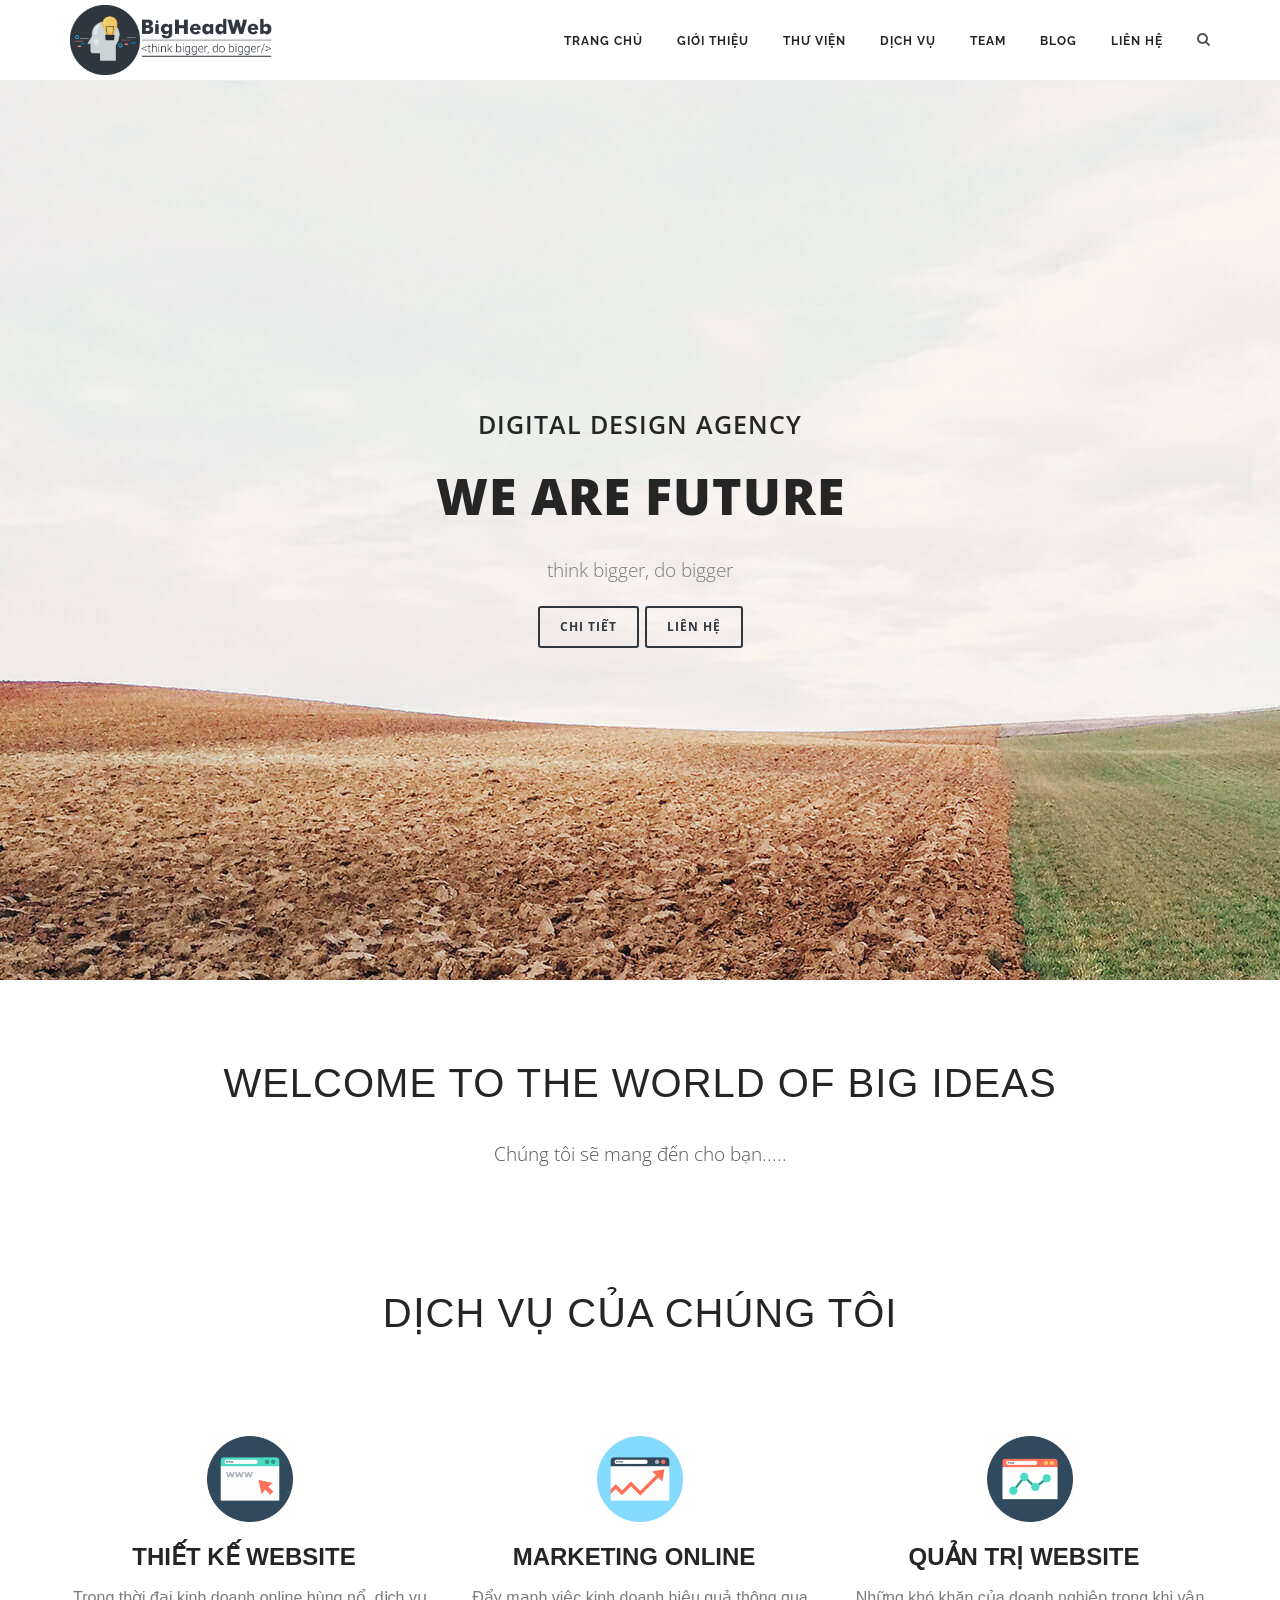
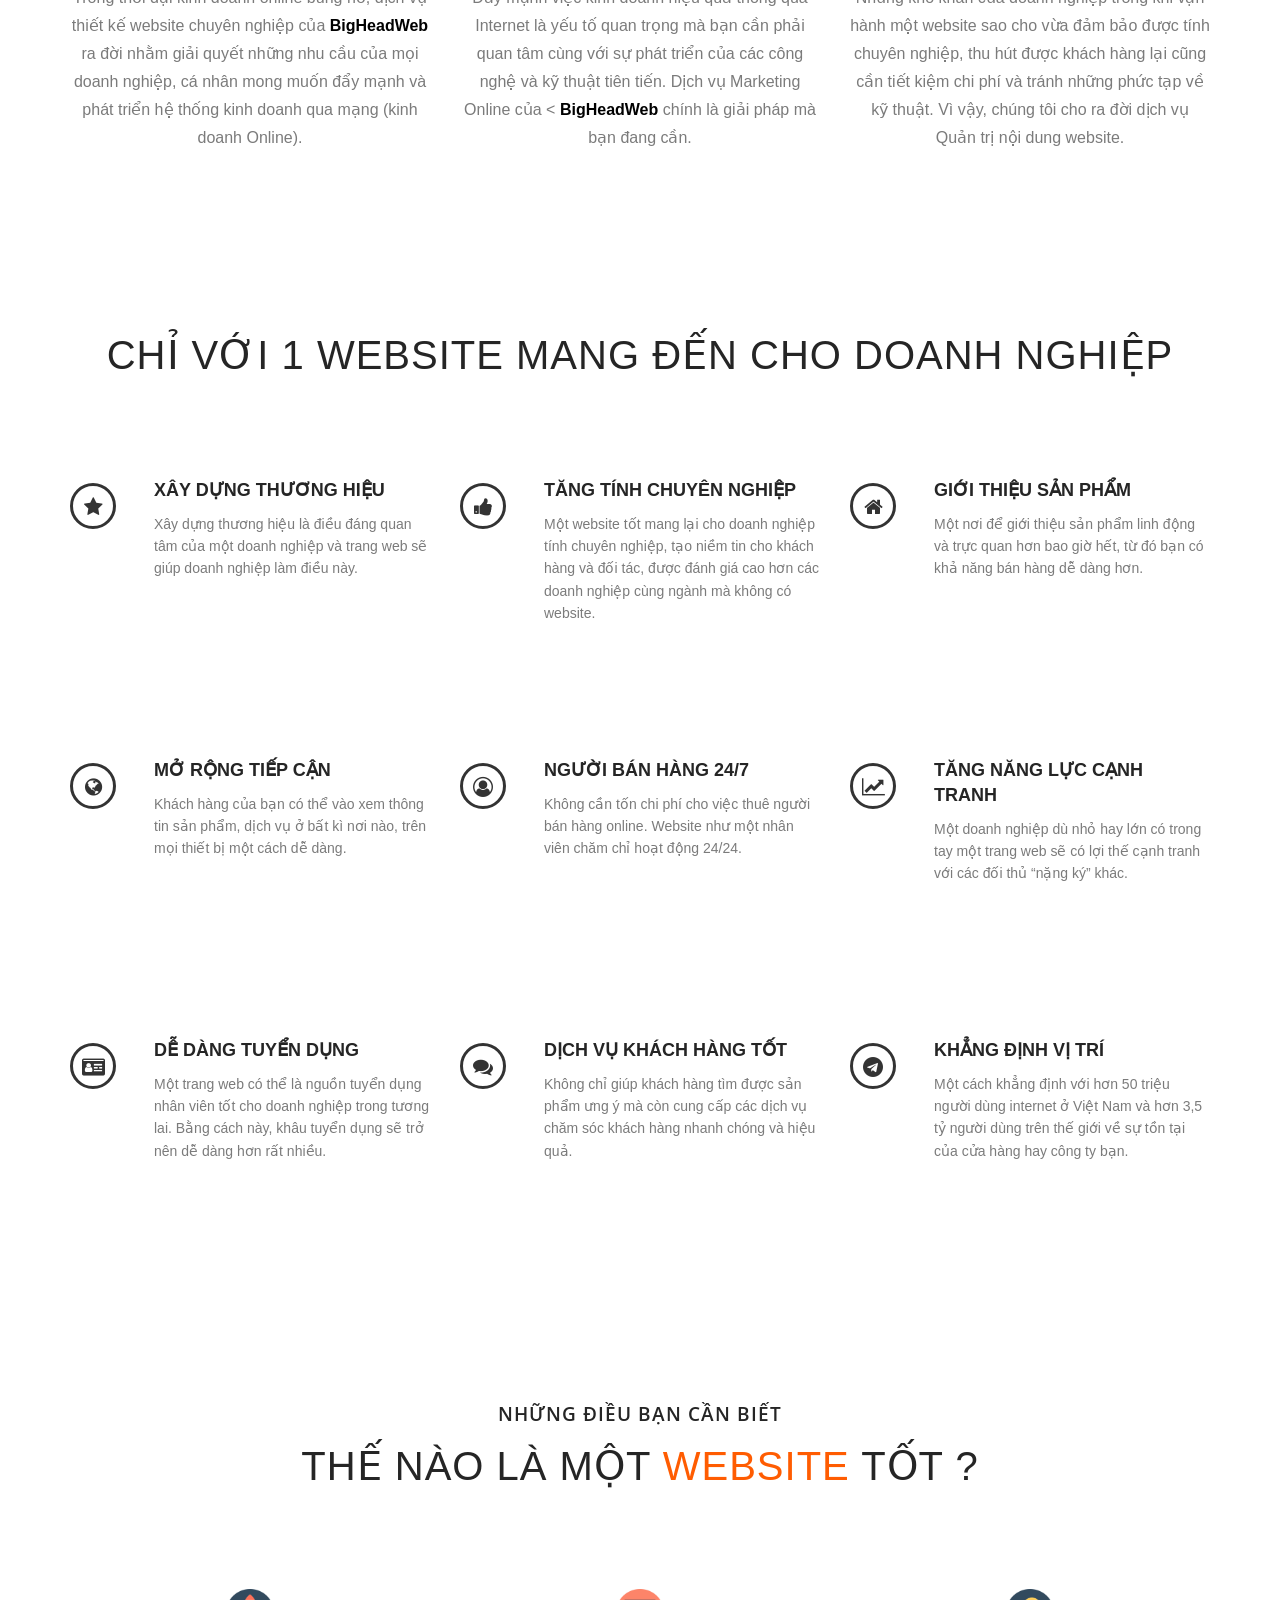
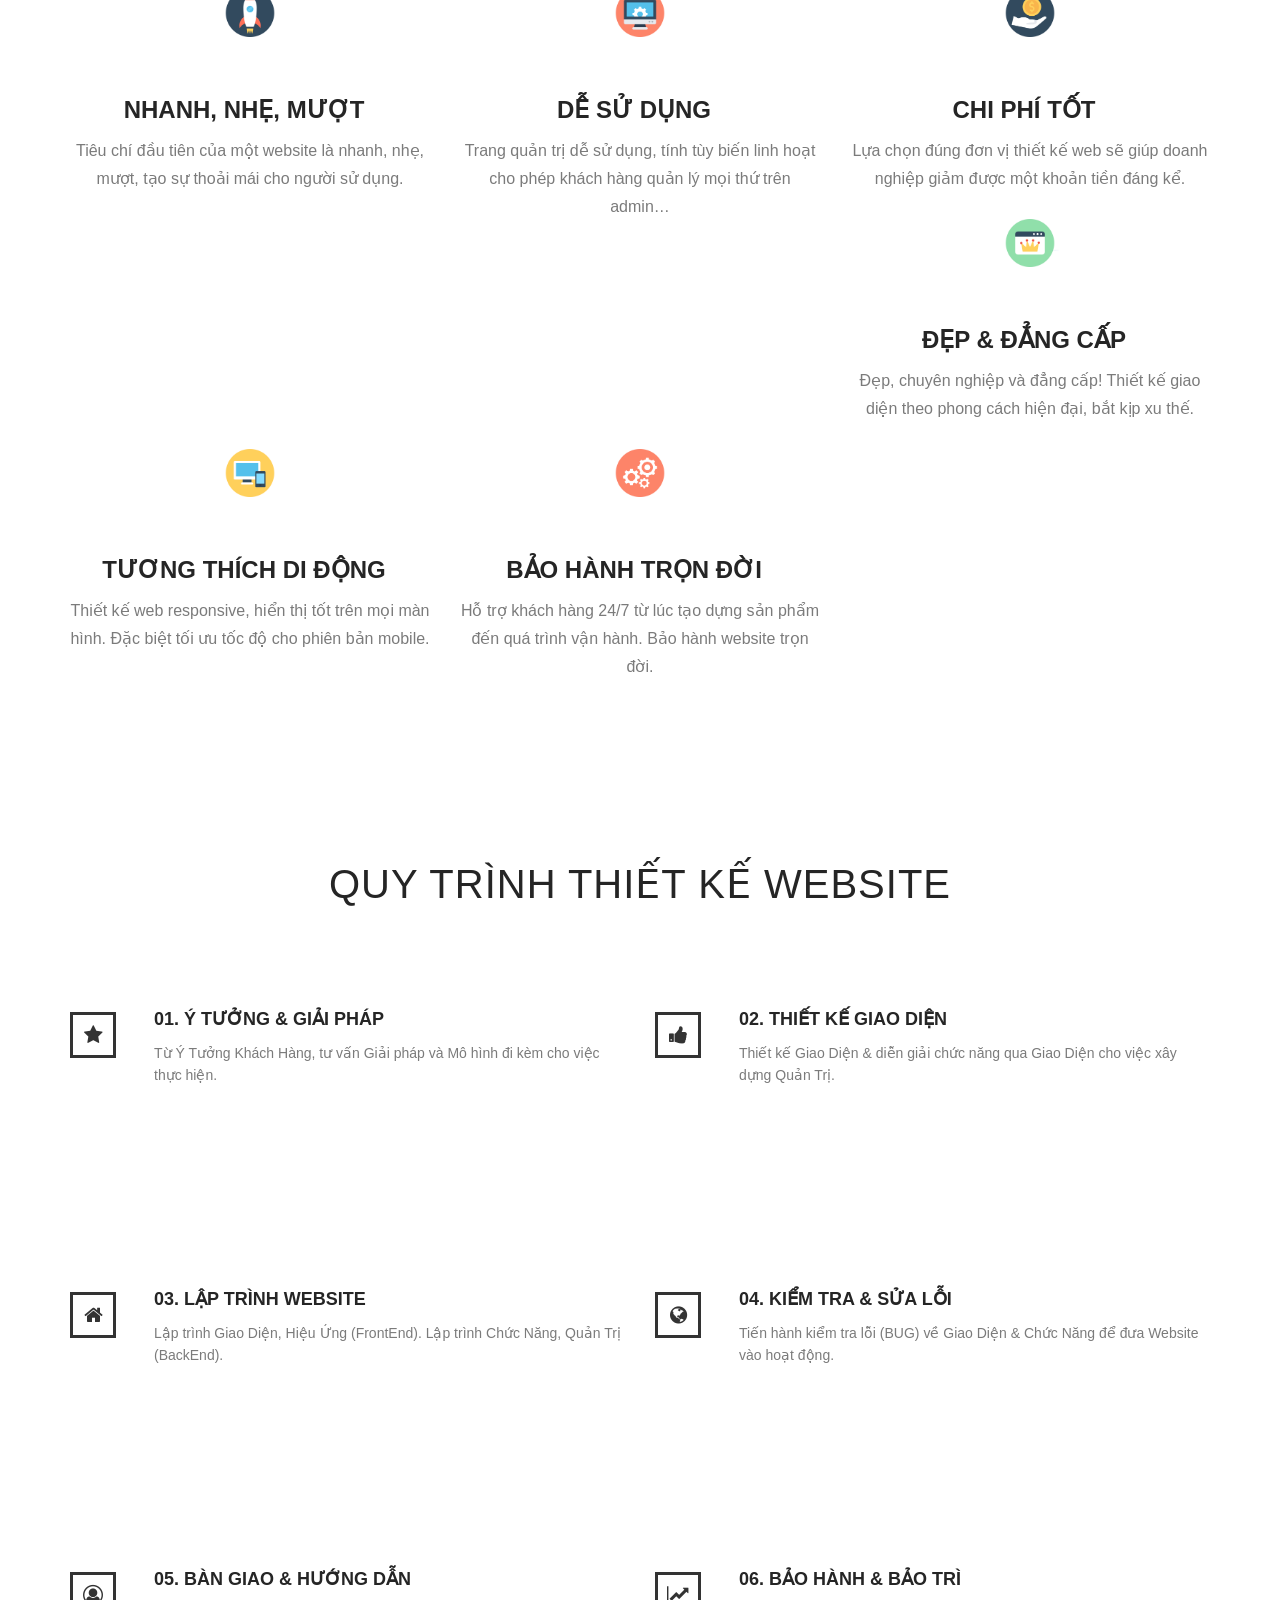
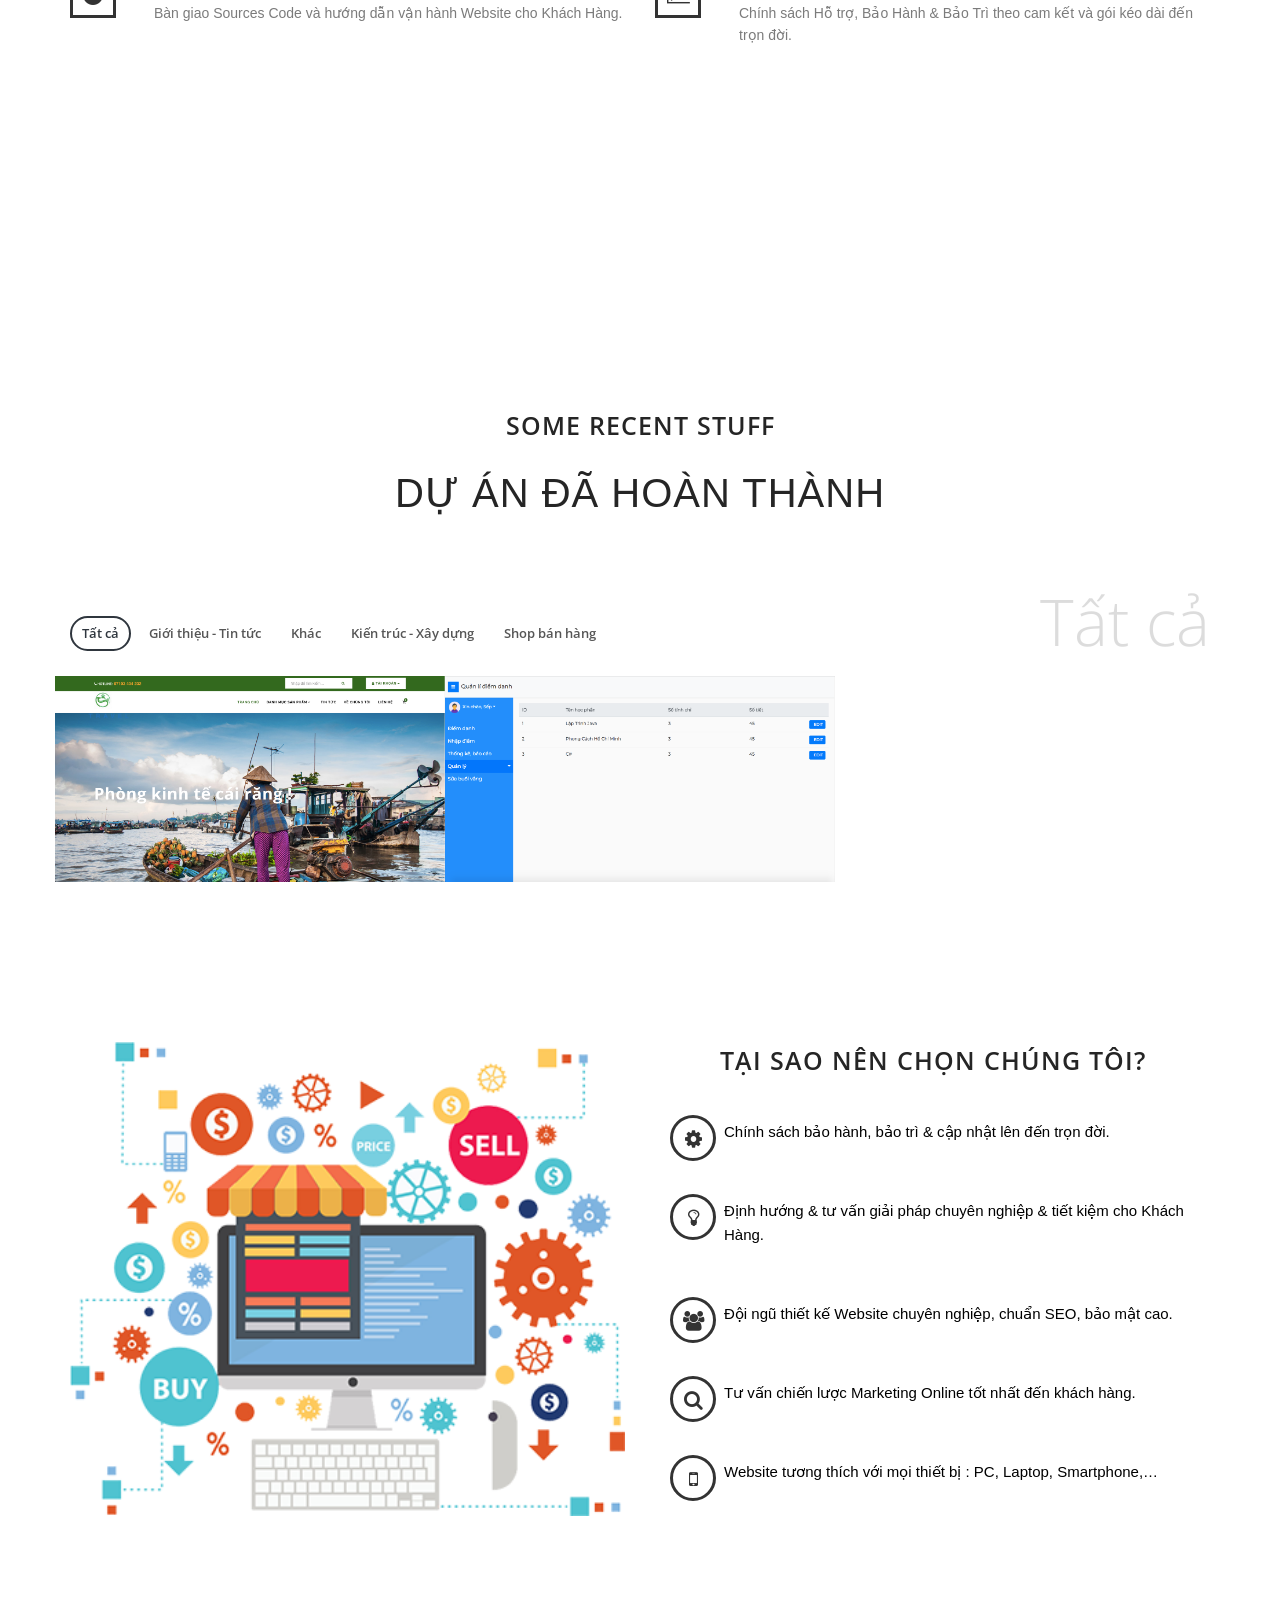
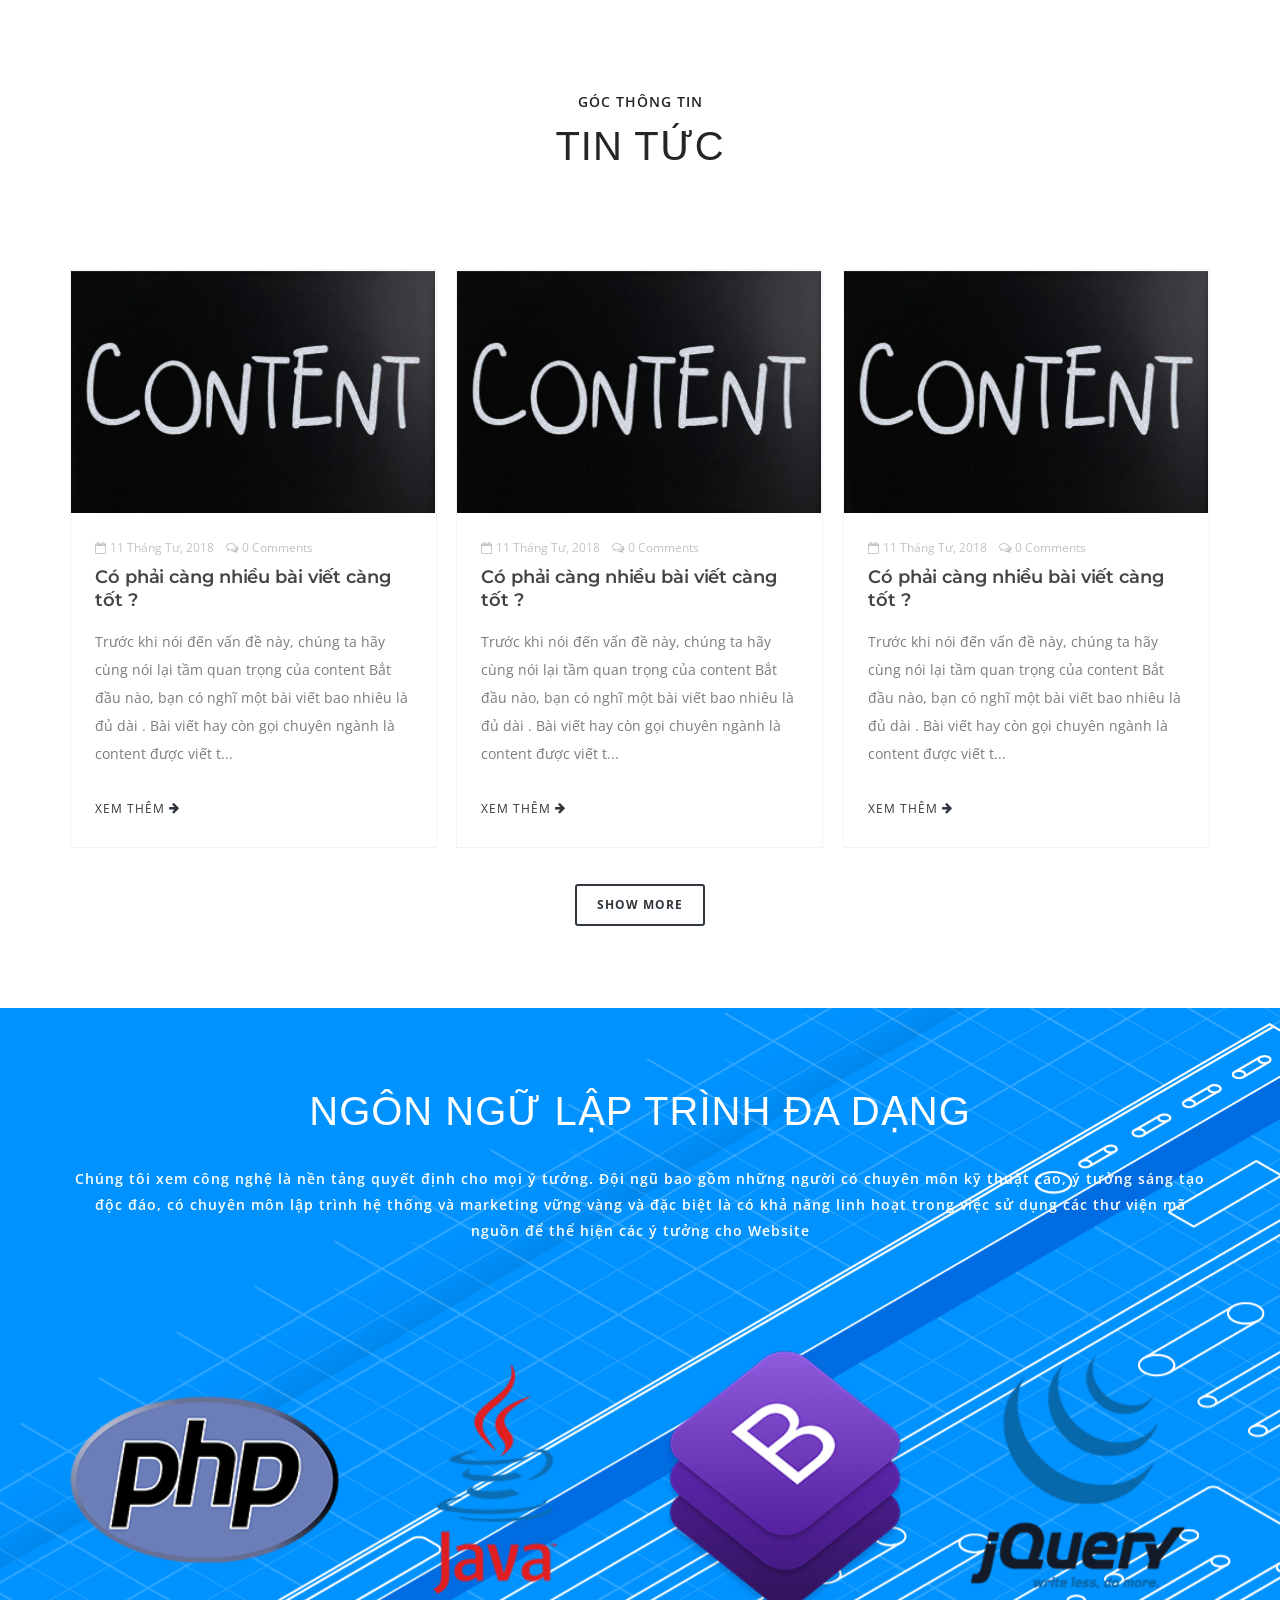
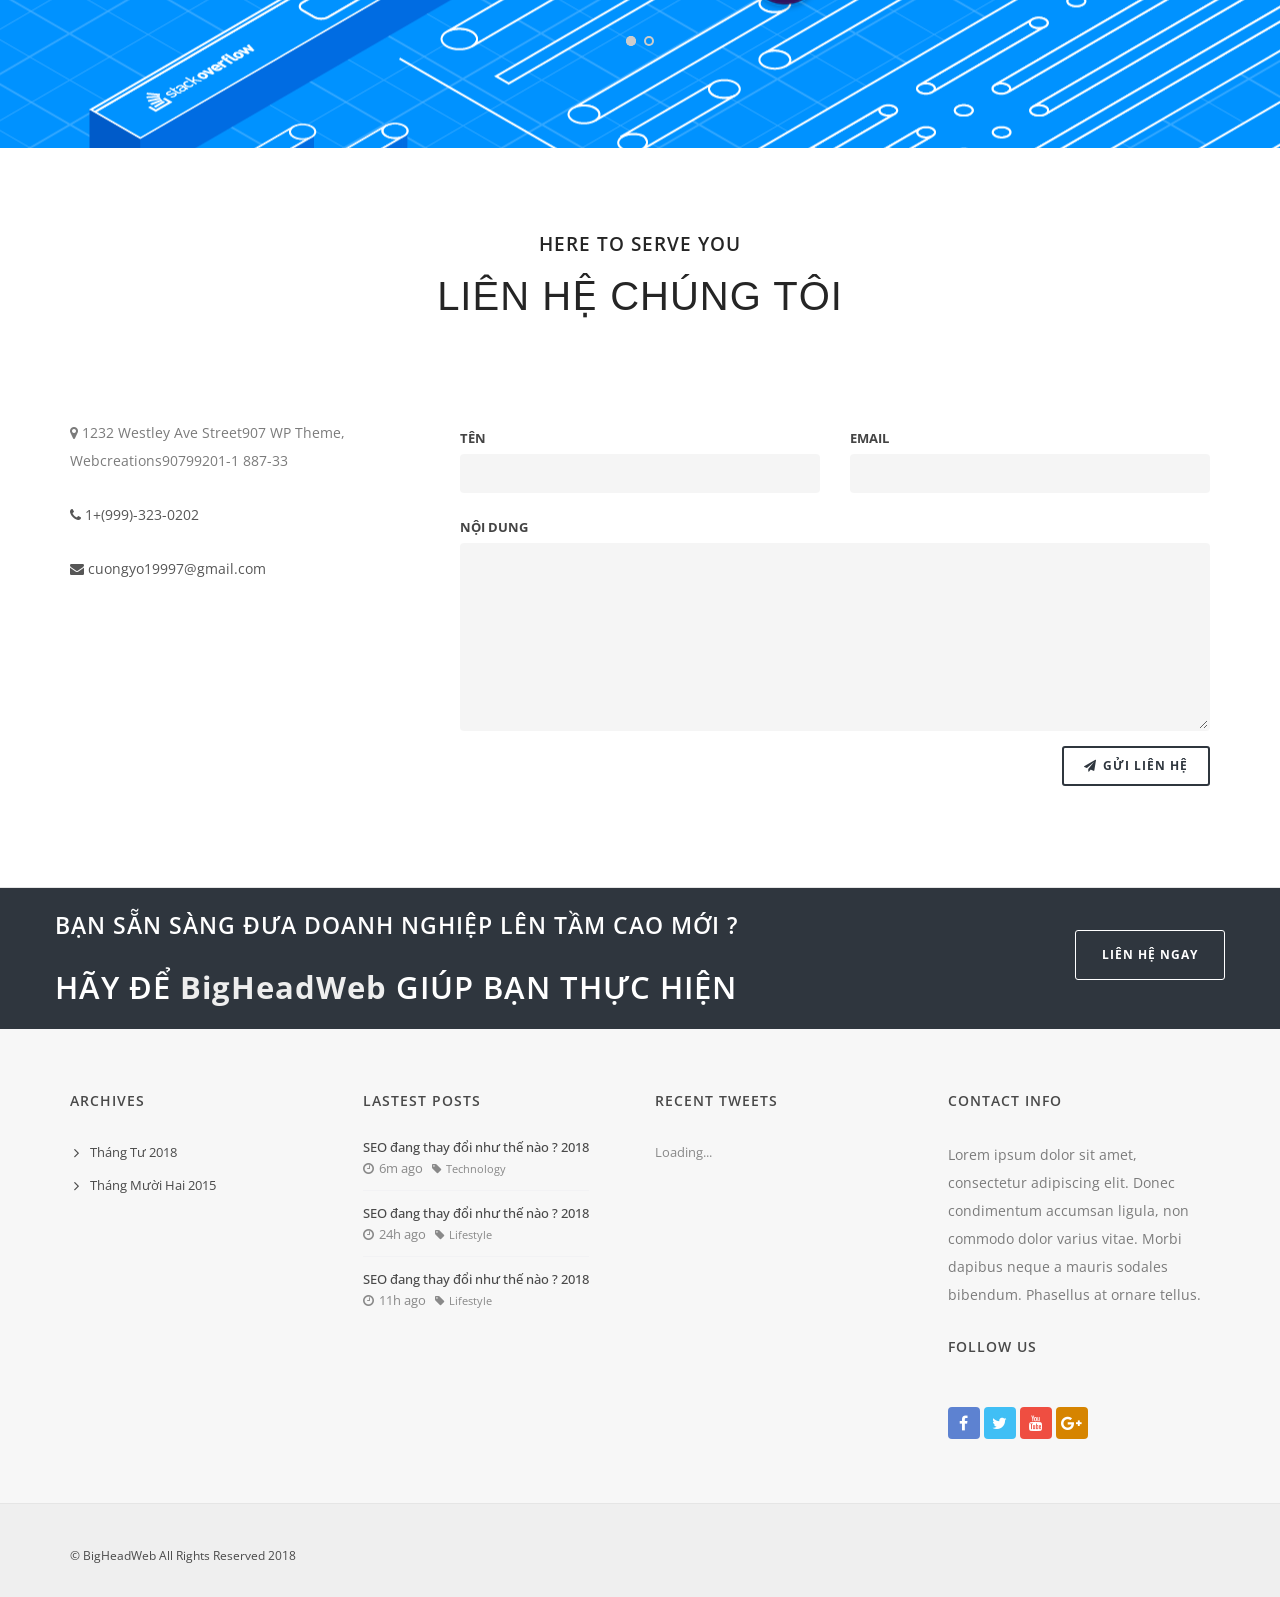
==== index.html @ f12e67d4 "Push" ====
<!DOCTYPE html>
<html lang="en">

 <head> <meta name="viewport" content="width=device-width, initial-scale=1" /> 
    <meta http-equiv="content-type" content="text/html; charset=utf-8" /> 
    <meta name="author" content="BigHead" /> 
    <meta name="description" content="BigHeadWeb"> 
    <!-- Document title --> 
    <title>BigHeadWeb Index</title> 
    <!-- Stylesheets & Fonts --> 
    <link href="http://fonts.googleapis.com/css?family=Open+Sans:300,400,800,700,600|Montserrat:400,500,600,700|Raleway:100,300,600,700,800" rel="stylesheet" type="text/css" /> 
    <link href="css/plugins.css" rel="stylesheet"> 
    <link href="css/style.css" rel="stylesheet"> 
    <link href="css/responsive.css" rel="stylesheet"> 
    <link href="css/effect.css" rel="stylesheet"> 
    <link href="css/custom.css" rel="stylesheet"> 
</head>

<body data-animation-icon="20" >
    <!-- Wrapper -->
    <div id="wrapper">
        <!-- Header -->
	<header id="header" class="header-light light">
	    <div id="header-wrap">
	        <div class="container">
	            <!--Logo-->
	            <div id="logo" style="position: absolute;">
	                <a href="index.html" class="logo" data-dark-logo="img/logo.png">
	                    <img src="img/logo.png" alt="BigHead Logo">
	                </a>
	            </div>
	            <!--End: Logo-->

	            <!--Top Search Form-->
	            <div id="top-search">
	                <form action="search-results-page.html" method="get">
	                    <input type="text" name="q" class="form-control" value="" placeholder="Start typing & press  &quot;Enter&quot;">
	                </form>
	            </div>
	            <!--end: Top Search Form-->

	            <!--Header Extras-->
	            <div class="header-extras">
	                <ul>
	                    <li>
	                        <!--top search-->
	                        <a id="top-search-trigger" href="#" class="toggle-item">
	                            <i class="fa fa-search"></i>
	                            <i class="fa fa-close"></i>
	                        </a>
	                        <!--end: top search-->
	                    </li>
	                </ul>
	            </div>
	            <!--end: Header Extras-->

	            <!--Navigation Resposnive Trigger-->
	            <div id="mainMenu-trigger">
	                <button class="lines-button x"> <span class="lines"></span> </button>
	            </div>
	            <!--end: Navigation Resposnive Trigger-->

	            <!--Navigation-->
	            <div id="mainMenu" class="light">
	                <div class="container">
	                    <nav>
	                          <ul>
	                                <li class="active"><a href="index.php">Trang chủ</a></li>
	                                <li><a href="#">Giới thiệu</a></li>
	                                <li><a href="#">Thư viện</a></li>
	                               <li><a href="#">Dịch vụ</a></li>
	                                <li><a href="#">Team</a></li>
	                                <li><a href="#">Blog</a></li>
	                                <li><a href="#">Liên hệ</a></li>
	                          </ul>
	                      </nav>
	                </div>
	            </div>
	            <!--end: Navigation-->
	        </div>
	    </div>
	</header>
	<!-- end: Header -->
        <!-- SECTION IMAGE FULLSCREEN -->
	<section class="fullscreen" data-parallax-image="img/slider.jpg">
	    <div class="container container-fullscreen">
	        <div class="text-middle text-center">
	            <h3>DIGITAL DESIGN AGENCY</h3>
	            <h1 class="text-medium text-uppercase">WE ARE <span class="text-rotator">SOLUTION,FUTURE,BigHead</span></h1>
	            <p class="lead">think bigger, do bigger</p>
	            <a href="https://themeforest.net/item/polo-responsive-multipurpose-html5-template/13708923" class="btn btn-outline">CHI TIẾT</a>
	            <a href="https://themeforest.net/item/polo-responsive-multipurpose-html5-template/13708923" class="btn btn-outline">LIÊN HỆ</a>
	        </div>
	    </div>
	</section>
	<!-- end: SECTION IMAGE FULLSCREEN -->
        <!-- Content -->
        <!--WELCOME -->
	<section class="p-b-0">
	    <div class="container">
	        <div class="heading heading-center m-b-40" data-animation="fadeInUp">
	            <h2>WELCOME TO THE WORLD OF BIG IDEAS</h2>
	            <span class="lead">Chúng tôi sẽ mang đến cho bạn.....</span>
	        </div>
	    </div>
	</section>
	<!-- end: WELCOME -->
	<!-- DICHVU -->
	<section>
	    <div class="container">
	        <div class="heading heading-center">
	            <h2>DỊCH VỤ CỦA CHÚNG TÔI</h2>
	        </div>

	        <div class="row">
	      <div class="col-md-4" data-animation="fadeInUp" data-animation-delay="0">
	        <div class="icon-box effect large center">
	          <div class="icon"> <a href="#"><img src="img/ser1.png" width="100%" alt=""></a> </div>
	          <h3>THIẾT KẾ WEBSITE</h3>
	          <p>Trong thời đại kinh doanh online bùng nổ, dịch vụ thiết kế website chuyên nghiệp của <b style="color: #000"> BigHeadWeb</b> ra đời nhằm giải quyết những nhu cầu của mọi doanh nghiệp, cá nhân mong muốn đẩy mạnh và phát triển hệ thống kinh doanh qua mạng (kinh doanh Online).</p>
	        </div>
	      </div>
	      <div class="col-md-4" data-animation="fadeInUp" data-animation-delay="200">
	        <div class="icon-box effect large center">
	          <div class="icon"> <a href="#"><img src="img/ser2.png" width="100%" alt=""></a> </div>
	          <h3>MARKETING ONLINE</h3>
	          <p>Đẩy mạnh việc kinh doanh hiệu quả thông qua Internet là yếu tố quan trọng mà bạn cần phải quan tâm cùng với sự phát triển của các công nghệ và kỹ thuật tiên tiến. Dịch vụ Marketing Online của <<b style="color: #000"> BigHeadWeb</b> chính là giải pháp mà bạn đang cần.</p>
	        </div>
	      </div>
	      <div class="col-md-4" data-animation="fadeInUp" data-animation-delay="400">
	        <div class="icon-box effect large center">
	          <div class="icon"> <a href="#"><img src="img/ser3.png" width="100%" alt=""></a> </div>
	          <h3>QUẢN TRỊ WEBSITE</h3>
	          <p>Những khó khăn của doanh nghiệp trong khi vận hành một website sao cho vừa đảm bảo được tính chuyên nghiệp, thu hút được khách hàng lại cũng cần tiết kiệm chi phí và tránh những phức tạp về kỹ thuật. Vì vậy, chúng tôi cho ra đời dịch vụ Quản trị nội dung website.</p>
	        </div>
	      </div>
	    </div>
	    </div>

	</section>
	<!-- end: DICHVU -->
	<!-- DICHVU -->
	<section style="padding: 80px 0 0 0">
	    <div class="container">
	        <div class="heading heading-center">
	            <h2>CHỈ VỚI 1 WEBSITE MANG ĐẾN CHO DOANH NGHIỆP</h2>
	        </div>

	        <div class="row">
	            <div class="col-md-4" data-animation="fadeInUp" data-animation-delay="0">
	                <div class="icon-box effect medium border small">
	                    <div class="icon">
	                        <a href="#"><i class="fa fa-star"></i></a>
	                    </div>
	                    <h3>XÂY DỰNG THƯƠNG HIỆU</h3>
	                    <p>Xây dựng thương hiệu là điều đáng quan tâm của một doanh nghiệp và trang web sẽ giúp doanh nghiệp làm điều này.</p>
	                </div>
	            </div>
	            <div class="col-md-4" data-animation="fadeInUp" data-animation-delay="100">
	                <div class="icon-box effect medium border small">
	                    <div class="icon">
	                        <a href="#"><i class="fa fa-thumbs-up"></i></a>
	                    </div>
	                    <h3>TĂNG TÍNH CHUYÊN NGHIỆP</h3>
	                    <p>Một website tốt mang lại cho doanh nghiệp tính chuyên nghiệp, tạo niềm tin cho khách hàng và đối tác, được đánh giá cao hơn các doanh nghiệp cùng ngành mà không có website.</p>
	                </div>
	            </div>
	            <div class="col-md-4" data-animation="fadeInUp" data-animation-delay="200">
	                <div class="icon-box effect medium border small">
	                    <div class="icon">
	                        <a href="#"><i class="fa fa-home"></i></a>
	                    </div>
	                    <h3>GIỚI THIỆU SẢN PHẨM</h3>
	                    <p>Một nơi để giới thiệu sản phẩm linh động và trực quan hơn bao giờ hết, từ đó bạn có khả năng bán hàng dễ dàng hơn.</p>
	                </div>
	            </div>

	            <div class="col-md-4" data-animation="fadeInUp" data-animation-delay="300">
	                <div class="icon-box effect medium border small">
	                    <div class="icon">
	                        <a href="#"><i class="fa fa-globe"></i></a>
	                    </div>
	                    <h3>MỞ RỘNG TIẾP CẬN</h3>
	                    <p>Khách hàng của bạn có thể vào xem thông tin sản phẩm, dịch vụ ở bất kì nơi nào, trên mọi thiết bị một cách dễ dàng.</p>
	                </div>
	            </div>
	            <div class="col-md-4" data-animation="fadeInUp" data-animation-delay="400">
	                <div class="icon-box effect medium border small">
	                    <div class="icon">
	                        <a href="#"><i class="fa fa-user-circle-o"></i></a>
	                    </div>
	                    <h3>NGƯỜI BÁN HÀNG 24/7</h3>
	                    <p>Không cần tốn chi phí cho việc thuê người bán hàng online. Website như một nhân viên chăm chỉ hoạt động 24/24.</p>
	                </div>
	            </div>
	            <div class="col-md-4" data-animation="fadeInUp" data-animation-delay="500">
	                <div class="icon-box effect medium border small">
	                    <div class="icon">
	                        <a href="#"><i class="fa fa-line-chart"></i></a>
	                    </div>
	                    <h3>TĂNG NĂNG LỰC CẠNH TRANH</h3>
	                    <p>Một doanh nghiệp dù nhỏ hay lớn có trong tay một trang web sẽ có lợi thế cạnh tranh với các đối thủ “nặng ký” khác.</p>
	                </div>
	            </div>

	            <div class="col-md-4" data-animation="fadeInUp" data-animation-delay="600">
	                <div class="icon-box effect medium border small">
	                    <div class="icon">
	                        <a href="#"><i class="fa fa-id-card"></i></a>
	                    </div>
	                    <h3>DỄ DÀNG TUYỂN DỤNG</h3>
	                    <p>Một trang web có thể là nguồn tuyển dụng nhân viên tốt cho doanh nghiệp trong tương lai. Bằng cách này, khâu tuyển dụng sẽ trở nên dễ dàng hơn rất nhiều.</p>
	                </div>
	            </div>
	            <div class="col-md-4" data-animation="fadeInUp" data-animation-delay="700">
	                <div class="icon-box effect medium border small">
	                    <div class="icon">
	                        <a href="#"><i class="fa fa-comments"></i></a>
	                    </div>
	                    <h3>DỊCH VỤ KHÁCH HÀNG TỐT</h3>
	                    <p>Không chỉ giúp khách hàng tìm được sản phẩm ưng ý mà còn cung cấp các dịch vụ chăm sóc khách hàng nhanh chóng và hiệu quả.</p>
	                </div>
	            </div>
	            <div class="col-md-4" data-animation="fadeInUp" data-animation-delay="800">
	                <div class="icon-box effect medium border small">
	                    <div class="icon">
	                        <a href="#"><i class="fa fa-telegram"></i></a>
	                    </div>
	                    <h3>KHẲNG ĐỊNH VỊ TRÍ</h3>
	                    <p>Một cách khẳng định với hơn 50 triệu người dùng internet ở Việt Nam và hơn 3,5 tỷ người dùng trên thế giới về sự tồn tại của cửa hàng hay công ty bạn.</p>
	                </div>
	            </div>
	        </div>
	    </div>

	</section>
	<!-- end: DICHVU -->
	<!-- DICHVU -->
	<section>
	    <div class="container">
	        <div class="heading heading-center">
	            <h4>NHỮNG ĐIỀU BẠN CẦN BIẾT</h4>
	            <h2>THẾ NÀO LÀ MỘT <span style="color: #FF5C01">WEBSITE</span> TỐT ?</h2>
	        </div>

	        <div class="row">
	          <div class="col-md-4" data-animation="fadeInUp" data-animation-delay="0">
	            <div class="icon-box effect large center">
	              <div class="icon"> <a href="#"><img src="img/tot1.png" width="100%" alt=""></a> </div>
	              <h3>NHANH, NHẸ, MƯỢT</h3>
	              <p>Tiêu chí đầu tiên của một website là nhanh, nhẹ, mượt, tạo sự thoải mái cho người sử dụng.</p>
	            </div>
	          </div>
	          <div class="col-md-4" data-animation="fadeInUp" data-animation-delay="200">
	            <div class="icon-box effect large center">
	              <div class="icon"> <a href="#"><img src="img/tot2.png" width="100%" alt=""></a> </div>
	              <h3>DỄ SỬ DỤNG</h3>
	              <p>Trang quản trị dễ sử dụng, tính tùy biến linh hoạt cho phép khách hàng quản lý mọi thứ trên admin…</p>
	            </div>
	          </div>
	          <div class="col-md-4" data-animation="fadeInUp" data-animation-delay="400">
	            <div class="icon-box effect large center">
	              <div class="icon"> <a href="#"><img src="img/tot3.png" width="100%" alt=""></a> </div>
	              <h3>CHI PHÍ TỐT</h3>
	              <p>Lựa chọn đúng đơn vị thiết kế web sẽ giúp doanh nghiệp giảm được một khoản tiền đáng kể.</p>
	            </div>
	          </div>
	          <div class="col-md-4" data-animation="fadeInUp" data-animation-delay="0">
	            <div class="icon-box effect large center">
	              <div class="icon"> <a href="#"><img src="img/tot4.png" width="100%" alt=""></a> </div>
	              <h3>ĐẸP & ĐẲNG CẤP</h3>
	              <p>Đẹp, chuyên nghiệp và đẳng cấp! Thiết kế giao diện theo phong cách hiện đại, bắt kịp xu thế.</p>
	            </div>
	          </div>
	          <div class="col-md-4" data-animation="fadeInUp" data-animation-delay="200">
	            <div class="icon-box effect large center">
	              <div class="icon"> <a href="#"><img src="img/tot5.png" width="100%" alt=""></a> </div>
	              <h3>TƯƠNG THÍCH DI ĐỘNG</h3>
	              <p>Thiết kế web responsive, hiển thị tốt trên mọi màn hình. Đặc biệt tối ưu tốc độ cho phiên bản mobile.</p>
	            </div>
	          </div>
	          <div class="col-md-4" data-animation="fadeInUp" data-animation-delay="400">
	            <div class="icon-box effect large center">
	              <div class="icon"> <a href="#"><img src="img/tot6.png" width="100%" alt=""></a> </div>
	              <h3>BẢO HÀNH TRỌN ĐỜI</h3>
	              <p>Hỗ trợ khách hàng 24/7 từ lúc tạo dựng sản phẩm đến quá trình vận hành. Bảo hành website trọn đời.</p>
	            </div>
	          </div>
	        </div>
	    </div>

	</section>
	<!-- end: DICHVU -->
	<!-- DICHVU -->
	<section>
	    <div class="container">
	        <div class="heading heading-center">
	            <h2>QUY TRÌNH THIẾT KẾ WEBSITE</h2>
	        </div>

	        <div class="row">
	            <div class="col-md-6" data-animation="fadeInUp" data-animation-delay="0">
	                <div class="icon-box effect medium border square small">
	                    <div class="icon">
	                        <a href="#"><i class="fa fa-star"></i></a>
	                    </div>
	                    <h3>01. Ý TƯỞNG & GIẢI PHÁP</h3>
	                    <p>Từ Ý Tưởng Khách Hàng, tư vấn Giải pháp và Mô hình đi kèm cho việc thực hiện.</p>
	                </div>
	            </div>
	            <div class="col-md-6" data-animation="fadeInUp" data-animation-delay="100">
	                <div class="icon-box effect medium border square small">
	                    <div class="icon">
	                        <a href="#"><i class="fa fa-thumbs-up"></i></a>
	                    </div>
	                    <h3>02. THIẾT KẾ GIAO DIỆN</h3>
	                    <p>Thiết kế Giao Diện & diễn giải chức năng qua Giao Diện cho việc xây dựng Quản Trị.</p>
	                </div>
	            </div>
	            <div class="col-md-6" data-animation="fadeInUp" data-animation-delay="200">
	                <div class="icon-box effect medium border square small">
	                    <div class="icon">
	                        <a href="#"><i class="fa fa-home"></i></a>
	                    </div>
	                    <h3>03. LẬP TRÌNH WEBSITE</h3>
	                    <p>Lập trình Giao Diện, Hiệu Ứng (FrontEnd). Lập trình Chức Năng, Quản Trị (BackEnd).</p>
	                </div>
	            </div>

	            <div class="col-md-6" data-animation="fadeInUp" data-animation-delay="300">
	                <div class="icon-box effect medium border square small">
	                    <div class="icon">
	                        <a href="#"><i class="fa fa-globe"></i></a>
	                    </div>
	                    <h3>04. KIỂM TRA & SỬA LỖI</h3>
	                    <p>Tiến hành kiểm tra lỗi (BUG) về Giao Diện & Chức Năng để đưa Website vào hoạt động.</p>
	                </div>
	            </div>
	            <div class="col-md-6" data-animation="fadeInUp" data-animation-delay="400">
	                <div class="icon-box effect medium border square small">
	                    <div class="icon">
	                        <a href="#"><i class="fa fa-user-circle-o"></i></a>
	                    </div>
	                    <h3>05. BÀN GIAO & HƯỚNG DẪN</h3>
	                    <p>Bàn giao Sources Code và hướng dẫn vận hành Website cho Khách Hàng.</p>
	                </div>
	            </div>
	            <div class="col-md-6" data-animation="fadeInUp" data-animation-delay="500">
	                <div class="icon-box effect medium border square small">
	                    <div class="icon">
	                        <a href="#"><i class="fa fa-line-chart"></i></a>
	                    </div>
	                    <h3>06. BẢO HÀNH & BẢO TRÌ</h3>
	                    <p>Chính sách Hỗ trợ, Bảo Hành & Bảo Trì theo cam kết và gói kéo dài đến trọn đời.</p>
	                </div>
	            </div>


	        </div>
	    </div>

	</section>
	<!-- end: DICHVU -->
	<!-- COUNTERS -->
	<!-- <section class="text-light p-t-150 p-b-150 background-overlay" data-parallax-image="img/12.jpg">
	    <div class="container">
	        <div class="row">
	            <div class="col-md-4">

	                <div class="text-center">
	                    <div class="icon"><i class="fa fa-3x fa-user-circle-o"></i></div>
	                    <div class="counter"> <span data-speed="3000" data-refresh-interval="50" data-to="138" data-from="50" data-seperator="true"></span> </div>
	                    <div class="seperator seperator-small"></div>
	                    <p>AWARDS</p>
	                </div>
	            </div>

	            <div class="col-md-4">

	                <div class="text-center">
	                    <div class="icon"><i class="fa fa-3x fa-flag-o"></i></div>
	                    <div class="counter"> <span data-speed="4500" data-refresh-interval="23" data-to="321" data-from="100" data-seperator="true"></span> </div>
	                    <div class="seperator seperator-small"></div>
	                    <p>PROJECTS</p>
	                </div>
	            </div>

	            <div class="col-md-4">

	                <div class="text-center">
	                    <div class="icon"><i class="fa fa-3x fa-comments-o"></i></div>
	                    <div class="counter"> <span data-speed="3000" data-refresh-interval="12" data-to="42000" data-from="4000" data-seperator="true"></span> </div>
	                    <div class="seperator seperator-small"></div>
	                    <p>FB LIKES</p>
	                </div>
	            </div>

	        </div>
	    </div>
	</section> -->
	<!-- end: COUNTERS -->
	<!-- DICHVU -->
	<section>
	    <div class="container">
	        <div class="heading heading-center">
	            <h3>SOME RECENT STUFF</h3>
	            <h2>DỰ ÁN ĐÃ HOÀN THÀNH</h2>
	        </div>
	        <!-- Portfolio Filter -->
	                <nav class="grid-filter gf-outline" data-layout="#portfolio">
	                    <ul>
	                        <li class="active"><a href="#" data-category="*">Tất cả</a></li>
	                        <li><a href="#" data-category=".gioithieu">Giới thiệu - Tin tức</a></li>
	                        <li><a href="#" data-category=".khac">Khác</a></li>
	                        <li><a href="#" data-category=".kientruc">Kiến trúc - Xây dựng</a></li>
	                        <li><a href="#" data-category=".shop">Shop bán hàng</a></li>
	                    </ul>
	                    <div class="grid-active-title">Tất cả</div>
	                </nav>
	                <!-- end: Portfolio Filter -->
	        <div class="row">
	            <!-- Portfolio -->
	            <div id="portfolio" class="grid-layout portfolio-3-columns" data-margin="0">


	                <!-- portfolio item -->
	                <div class="portfolio-item img-zoom shop">
	                    <div class="portfolio-item-wrap">
	                        <div class="portfolio-image">
	                            <a href="#"><img src="img/nongsan.png" alt=""></a>
	                        </div>

	                        <div class="portfolio-description" data-lightbox="gallery">
	                            <a  data-lightbox="gallery-item" href="img/nongsan.png"><i class="fa fa-clone"></i></a>
	                            <a href="portfolio-page-grid-gallery.html"><i class="fa fa-link"></i></a>
	                        </div>
	                    </div>
	                </div>
	                <!-- end: portfolio item -->

	                <!-- portfolio item -->
	                <div class="portfolio-item img-zoom kientruc">
	                    <div class="portfolio-item-wrap">
	                        <div class="portfolio-image">
	                            <a href="#"><img src="img/quanlidiemdanh.png" alt=""></a>
	                        </div>

	                        <div class="portfolio-description" data-lightbox="gallery">
	                            <a title="Photoshop Mock-up!" data-lightbox="gallery-item" href="images/portfolio/80l.jpg"><i class="fa fa-clone"></i></a>
	                            <a href="portfolio-page-grid-gallery.html"><i class="fa fa-link"></i></a>
	                        </div>
	                    </div>
	                </div>
	                <!-- end: portfolio item -->

	                <!-- portfolio item -->
	                <div class="portfolio-item img-zoom shop">
	                    <div class="portfolio-item-wrap">
	                        <div class="portfolio-image">
	                            <a href="#"><img src="img/proj2.png" alt=""></a>
	                        </div>

	                        <div class="portfolio-description" data-lightbox="gallery">
	                            <a title="Photoshop Mock-up!" data-lightbox="gallery-item" href="images/portfolio/80l.jpg"><i class="fa fa-clone"></i></a>
	                            <a href="portfolio-page-grid-gallery.html"><i class="fa fa-link"></i></a>
	                        </div>
	                    </div>
	                </div>
	                <!-- end: portfolio item -->


	            </div>
	            <!-- end: Portfolio -->


	        </div>
	    </div>

	</section>
	<!-- end: DICHVU -->
	<!-- WHY -->
	<section>
	    <div class="container why">
	        <div class="row">
	            <div class="col-md-6">
	                  <img src="img/why.png" width="100%" alt="">
	            </div>
	            <div class="col-md-6">
	                    <div class="heading heading-center" style="margin-bottom: 30px;">
	                        <h3>TẠI SAO NÊN CHỌN CHÚNG TÔI?</h3>
	                    </div>
	                    <div class="col-md-12">
	                          <div class="icon-box effect medium border small" style="min-height: 0;margin-bottom: 25px">
	                              <div class="icon">
	                                  <a href="#"><i class="fa fa-cog"></i></a>
	                              </div>
	                              <p>Chính sách bảo hành, bảo trì & cập nhật lên đến trọn đời.</p>
	                          </div>
	                    </div>
	                    <div class="col-md-12">
	                          <div class="icon-box effect medium border small" style="min-height: 0;margin-bottom: 25px">
	                              <div class="icon">
	                                  <a href="#"><i class="fa fa-lightbulb-o"></i></a>
	                              </div>
	                              <p>Định hướng & tư vấn giải pháp chuyên nghiệp & tiết kiệm cho Khách Hàng.</p>
	                          </div>
	                    </div>
	                    <div class="col-md-12">
	                          <div class="icon-box effect medium border small" style="min-height: 0;margin-bottom: 25px">
	                              <div class="icon">
	                                  <a href="#"><i class="fa fa-users"></i></a>
	                              </div>
	                              <p>Đội ngũ thiết kế Website chuyên nghiệp, chuẩn SEO, bảo mật cao.</p>
	                          </div>
	                    </div>
	                    <div class="col-md-12">
	                          <div class="icon-box effect medium border small" style="min-height: 0;margin-bottom: 25px">
	                              <div class="icon">
	                                  <a href="#"><i class="fa fa-search"></i></a>
	                              </div>
	                              <p>Tư vấn chiến lược Marketing Online tốt nhất đến khách hàng.</p>
	                          </div>
	                    </div>
	                    <div class="col-md-12">
	                          <div class="icon-box effect medium border small" style="min-height: 0;margin-bottom: 25px">
	                              <div class="icon">
	                                  <a href="#"><i class="fa fa-mobile-phone"></i></a>
	                              </div>
	                              <p>Website tương thích với mọi thiết bị : PC, Laptop, Smartphone,…</p>
	                          </div>
	                    </div>
	            </div>
	        </div>
	    </div>

	</section>
	<!-- end: WHY -->
	<!-- TINTUC -->
	<section>
	    <div class="container">
	        <div class="heading heading-center">
	            <h5>GÓC THÔNG TIN</h5>
	            <h2>TIN TỨC</h2>
	        </div>
	        <div id="blog" class="grid-layout post-3-columns m-b-30" data-item="post-item">

	                    <!-- Post item-->
	                    <div class="post-item border">
	                        <div class="post-item-wrap">
	                            <div class="post-image">
	                                <a href="#">
	                                    <img alt="" src="img/tin.png">
	                                </a>
	                            </div>
	                            <div class="post-item-description">
	                                <span class="post-meta-date"><i class="fa fa-calendar-o"></i>11 Tháng Tư, 2018</span>
	                                <span class="post-meta-comments"><a href=""><i class="fa fa-comments-o"></i>0 Comments</a></span>
	                                <h2><a href="#">Có phải càng nhiều bài viết càng tốt ?</a></h2>
	                                <p>Trước khi nói đến vấn đề này, chúng ta hãy cùng nói lại tầm quan trọng của content Bắt đầu nào, bạn có nghĩ một bài viết bao nhiêu là đủ dài . Bài viết hay còn gọi chuyên ngành là content được viết t...</p>

	                                <a href="#" class="item-link">Xem thêm <i class="fa fa-arrow-right"></i></a>

	                            </div>
	                        </div>
	                    </div>
	                    <!-- end: Post item-->

	                    <!-- Post item-->
	                    <div class="post-item border">
	                        <div class="post-item-wrap">
	                            <div class="post-image">
	                                <a href="#">
	                                    <img alt="" src="img/tin.png">
	                                </a>
	                            </div>
	                            <div class="post-item-description">
	                                <span class="post-meta-date"><i class="fa fa-calendar-o"></i>11 Tháng Tư, 2018</span>
	                                <span class="post-meta-comments"><a href=""><i class="fa fa-comments-o"></i>0 Comments</a></span>

	                                <h2><a href="#">Có phải càng nhiều bài viết càng tốt ?</a></h2>
	                                <p>Trước khi nói đến vấn đề này, chúng ta hãy cùng nói lại tầm quan trọng của content Bắt đầu nào, bạn có nghĩ một bài viết bao nhiêu là đủ dài . Bài viết hay còn gọi chuyên ngành là content được viết t...</p>

	                                <a href="#" class="item-link">Xem thêm <i class="fa fa-arrow-right"></i></a>

	                            </div>
	                        </div>
	                    </div>
	                    <!-- end: Post item-->


	                    <!-- Post item-->
	                    <div class="post-item border">
	                        <div class="post-item-wrap">
	                            <div class="post-image">
	                                <a href="#">
	                                    <img alt="" src="img/tin.png">
	                                </a>
	                            </div>
	                            <div class="post-item-description">
	                                <span class="post-meta-date"><i class="fa fa-calendar-o"></i>11 Tháng Tư, 2018</span>
	                                <span class="post-meta-comments"><a href=""><i class="fa fa-comments-o"></i>0 Comments</a></span>

	                                <h2><a href="#">Có phải càng nhiều bài viết càng tốt ?</a></h2>
	                                <p>Trước khi nói đến vấn đề này, chúng ta hãy cùng nói lại tầm quan trọng của content Bắt đầu nào, bạn có nghĩ một bài viết bao nhiêu là đủ dài . Bài viết hay còn gọi chuyên ngành là content được viết t...</p>

	                                <a href="#" class="item-link">Xem thêm <i class="fa fa-arrow-right"></i></a>

	                            </div>
	                        </div>
	                    </div>
	                    <!-- end: Post item-->
	                </div>
	                  <!-- Show more posts Button -->
	                <div id="showMore">
	                    <a href="#" class="btn btn-outline">Show More</a>
	                </div>
	                <!-- end: Show more posts Button -->

	        </div>
	    </div>

	</section>
	<!-- end: TINTUC -->
	<!-- LANG-->
	<section class="background-overlay" data-parallax-image="img/bg.png">
	    <div class="container lang">
	        <div class="heading heading-center">
	            <h2>NGÔN NGỮ LẬP TRÌNH ĐA DẠNG</h2>
	            <h5>Chúng tôi xem công nghệ là nền tảng quyết định cho mọi ý tưởng. Đội ngũ bao gồm những người có chuyên môn kỹ thuật cao, ý tưởng sáng tạo độc đáo, có chuyên môn lập trình hệ thống và marketing vững vàng và đặc biệt là có khả năng linh hoạt trong việc sử dụng các thư viện mã nguồn để thể hiện các ý tưởng cho Website</h5>
	        </div>
	        <div class="">
	                <div class="carousel" data-animate-in="fadeIn" data-animate-out="fadeOut" data-autoplay-timeout="1600" data-autoplay="true"  data-items="4" data-margin="20"> 
	                      <img src="img/js.png" alt="JavaScript" /> 
	                      <img src="img/php.png" alt="PHP" /> 
	                      <img src="img/java.png" alt="JAVA" /> 
	                      <img src="img/bt.png" alt="Bootstrap" /> 
	                      <img src="img/jquery.png" alt="jQuery" /> 
	                      <img src="img/vusfix.png" alt="VueJS" /> 
	                </div>
	        </div>
	    </div>

	</section>
	<!-- end: LANG -->
	<!-- LIENHE -->
	<section>
	    <div class="container">
	        <div class="heading heading-center">
	            <h4>HERE TO SERVE YOU</h4>
	            <h2>LIÊN HỆ CHÚNG TÔI</h2>
	        </div>
	        <div class="row">
	              <div class="col-md-4">
	                    <div class="img">
	                          <p><i class="fa fa-map-marker"></i> 1232 Westley Ave Street907 WP Theme, Webcreations90799201-1 887-33</p>
	                          <p><a href="#"><i class="fa fa-phone"></i> 1+(999)-323-0202</a></p>
	                          <p><a href="#"><i class="fa fa-envelope"></i> cuongyo19997@gmail.com</a></p>
	                    </div>
	              </div>
	              <div class="col-md-8">
	                    <div class="row">
	                          <div class="col-md-12">
	                                <form class="form-gray-fields" action="">
	                                      <div class="row">
	                                              <div class="col-md-6">
	                                                    <div class="form-group">
	                                                          <label class="upper" for="name">Tên</label>
	                                                          <input type="text" class="form-control required" name="senderName" id="name" aria-required="true">
	                                                    </div>
	                                              </div>
	                                              <div class="col-md-6">
	                                                    <div class="form-group">
	                                                          <label class="upper" for="email">Email</label>
	                                                          <input type="email" class="form-control required email" name="senderEmail" id="email" aria-required="true">
	                                                    </div>
	                                              </div>
	                                      </div>
	                                      
	                                      <div class="form-group">
	                                            <label class="upper" >Nội dung</label>
	                                            <textarea class="form-control required" name="comment" rows="9" aria-required="true"></textarea>
	                                      </div>
	                                            <div class="form-group text-right">
	                                            <button class="btn btn-outline" type="submit"><i class="fa fa-paper-plane"></i>Gửi liên hệ</button>
	                                      </div>
	                                </form>
	                          </div>
	                    </div>
	              </div>
	        </div>

	        </div>
	    </div>

	</section>
	<!-- end: LIENHE-->
        <!-- end: Content -->


        <!-- Footer -->
	  <footer id="footer" class="footer-light">
	  	<div class="topfoot">
	  		<div class="container">
	  			<div class="row">
	  				<div class="ft-content">
	  					<div><h3>BẠN SẴN SÀNG ĐƯA DOANH NGHIỆP LÊN TẦM CAO MỚI ?</h3>
	  					<h2>HÃY ĐỂ <b style="color: #eee">BigHeadWeb</b> GIÚP BẠN THỰC HIỆN</h2></div>
	  					<div style="display: flex; align-items: center;">
	  						<button class="btn btn-lienhe">LIÊN HỆ NGAY</button>
	  					</div>
	  				</div>
	  			</div>
	  		</div>
	  	</div>
	    <div class="footer-content">
	      <div class="container">
	        <div class="row">
	          
	          <div class="col-md-3"> 
	            <!-- Footer widget area 2 -->
	            <div class="widget">
	              <h4>ARCHIVES</h4>
	              <ul class="list-icon list-icon-arrow">
	                <li><a href="#">Tháng Tư 2018</a></li>
	                <li><a href="#">Tháng Mười Hai 2015</a></li>
	              </ul>
	            </div>
	            <!-- end: Footer widget area 2 --> 
	          </div>
	          <div class="col-md-3"> 
	            <!-- Footer widget area 3 -->
	            <div class="widget">
	              <h4>LASTEST POSTS</h4>
	              <div class="post-thumbnail-list">
	                <div class="post-thumbnail-entry">
	                  <div class="post-thumbnail-content">
	                    <a href="#">SEO đang thay đổi như thế nào ? 2018</a>
	                    <span class="post-date"><i class="fa fa-clock-o"></i> 6m ago</span> <span class="post-category"><i class="fa fa-tag"></i> Technology</span> </div>
	                </div>
	                <div class="post-thumbnail-entry">
	                  <div class="post-thumbnail-content">
	                    <a href="#">SEO đang thay đổi như thế nào ? 2018</a>
	                    <span class="post-date"><i class="fa fa-clock-o"></i> 24h ago</span> <span class="post-category"><i class="fa fa-tag"></i> Lifestyle</span> </div>
	                </div>
	                <div class="post-thumbnail-entry">
	                  <div class="post-thumbnail-content">
	                    <a href="#">SEO đang thay đổi như thế nào ? 2018</a>
	                    <span class="post-date"><i class="fa fa-clock-o"></i> 11h ago</span> <span class="post-category"><i class="fa fa-tag"></i> Lifestyle</span> </div>
	                </div>
	              </div>
	            </div>
	            <!-- end: Footer widget area 3 --> 
	          </div>
	          <div class="col-md-3"> 
	            <!-- Footer widget area 4 -->
	            <div class="widget widget-tweeter" data-username="ardianmusliu" data-limit="2">
	              <h4>Recent Tweets</h4>
	            </div>
	            <!-- end: Footer widget area 4 --> 
	          </div>
	          <div class="col-md-3"> 
	            <!-- Footer widget area 1 -->
	            <div class="widget  widget-contact-us">
	              <h4>CONTACT INFO</h4>
	             <p>Lorem ipsum dolor sit amet, consectetur adipiscing elit. Donec condimentum accumsan ligula, non commodo dolor varius vitae.
			Morbi dapibus neque a mauris sodales bibendum. Phasellus at ornare tellus.</p>
	              <!-- Social icons -->
	              <h4>FOLLOW US</h4>
	              <div class="social-icons social-icons-colored m-t-20" style="float: left !important;">
	                <ul>
	                  <li class="social-facebook"><a href="#"><i class="fa fa-facebook"></i></a></li>
	                  <li class="social-twitter"><a href="#"><i class="fa fa-twitter"></i></a></li>
	                  <li class="social-youtube"><a href="#"><i class="fa fa-youtube"></i></a></li>
	                  <li class="social-gplus"><a href="#"><i class="fa fa-google-plus"></i></a></li>
	                </ul>
	              </div>
	              <!-- end: Social icons --> 
	            </div>
	            <!-- end: Footer widget area 1 --> 
	          </div>
	        </div>
	      </div>
	    </div>
	    <div class="copyright-content">
	      <div class="container">
	        <div class="copyright-text text-center">&copy; <a href="#" target="_blank">BigHeadWeb</a> All Rights Reserved 2018 </div>
	      </div>
	    </div>
	  </footer>
    </div>
    <!-- end: Wrapper -->

    <!-- Go to top button -->
    <a id="goToTop"><i class="fa fa-angle-up top-icon"></i><i class="fa fa-angle-up"></i></a><!--Plugins-->
 <script src="js/jquery.js"></script>
 <script src="js/plugins.js"></script>

<!--Template functions-->
 <script src="js/functions.js"></script>
  <script src="js/menu.js"></script>


</body>

</html>
---- css/style.css ----
@import url(https://fonts.googleapis.com/css?family=Merriweather:300,300i);#header #header-wrap,.mfp-wrap{-webkit-backface-visibility:hidden}.heading-1,.heading-2,.heading-3,.heading-4{text-align:center}.lines-button,.mfp-arrow{-webkit-tap-highlight-color:transparent}@media (max-width:479px){.container{padding:0 20px}}body #wrapper{padding:0;margin:0;overflow-x:hidden}body.wide #wrapper{width:100%;margin:0}body.boxed #wrapper,body.boxed-simple #wrapper{position:relative;border:1px solid #eee;background-color:#fff}body.outter{margin:30px}body.boxed-simple{background-color:#f8f8f8;border:0}#topbar,section{background-color:#fff;position:relative}.container-wide{padding-left:30px;padding-right:30px}@media (max-width:479px){body{font-size:13px}body .outter{margin:0}}@media (min-width:1240px){body.boxed #wrapper,body.boxed-simple #wrapper{float:none;width:1220px;margin:0 auto}body.boxed-simple #wrapper{margin-top:40px;margin-bottom:40px;padding:20px}.container-fluid{padding-left:30px;padding-right:30px}.container-wide{padding-right:8%;padding-left:8%;margin:0 auto}}audio,canvas,progress,video{display:inline-block;vertical-align:baseline}iframe{border:none}section{padding:80px 0;width:100%;overflow:hidden;z-index:1}.panel .table td,.panel .table th{padding-left:20px}::selection{background:#2F363E;color:#FFF;text-shadow:none}::-moz-selection{background:#2F363E;color:#FFF;text-shadow:none}::-webkit-selection{background:#2F363E;color:#FFF;text-shadow:none}:active,:focus{outline:0}html{overflow-x:hidden;font-size:87.5%}@media all and (max-width:768px){html{font-size:81.25%}}body{font-size:1em;line-height:1.65714286em;-webkit-font-smoothing:antialiased;-moz-osx-font-smoothing:grayscale;font-family:"Open Sans",Helvetica,Arial,sans-serif;color:#565656;font-weight:400}.h1,.h2,.h3,.h4,.h5,.h6,h1,h2,h3,h4,h5,h6{font-family:'Open Sans',Helvetica,Arial,sans-serif;color:#252525;margin:0;font-weight:300;letter-spacing:1px}.h1 small,.h2 small,.h3 small,.h4 small,.h5 small,.h6 small,h1 small,h2 small,h3 small,h4 small,h5 small,h6 small{font-weight:100}.h2,.h3,.h4,.h5,.h6,h2,h3,h4,h5,h6{font-weight:600}.h1,h1{font-size:3.14285714em;line-height:1.31818182em}.h1:not(:last-child),h1:not(:last-child){margin-bottom:.59090909090909em}.h2,h2{font-size:2.35714286em;line-height:1.36363636em}.h2:not(:last-child),h2:not(:last-child){margin-bottom:.78787878787879em}.h3,h3{font-size:1.78571429em;line-height:1.5em}.h3:not(:last-child),h3:not(:last-child){margin-bottom:1.04em}.h4,h4{font-size:1.35714286em;line-height:1.68421053em}.h4:not(:last-child),h4:not(:last-child){margin-bottom:.700842105263158em}.h5,h5{font-size:1em;line-height:1.85714286em}.h5:not(:last-child),h5:not(:last-child){margin-bottom:.600842105263158em}.h6,h6{font-size:.85714286em;line-height:2.16666667em}.h6:not(:last-child),h6:not(:last-child){margin-bottom:.500842105263158em}.lead{font-size:1.35714286em;line-height:1.68421053em}@media all and (max-width:767px){.h1,h1{font-size:2.35714286em;line-height:1.36363636em}.h2,h2{font-size:1.78571429em;line-height:1.5em}.h3,.lead,h3{font-size:1.35714286em}.h3,h3{line-height:1.85714286em}.lead{line-height:1.68421053em}}p{font-family:"Open Sans";font-size:14px;font-style:normal;font-weight:400;text-transform:none;line-height:28px;letter-spacing:0;color:#7b7b7b}ol,p,pre,table,ul{margin-bottom:1.85714286em}ul.bullets{list-style:inside}ol{list-style-type:upper-roman;list-style-position:inside}strong{font-weight:600}a{color:#565656}a:active,a:focus,a:hover{text-decoration:none;outline:0;color:#2F363E}.font-pacifico{font-family:'Dancing Script'}.font-raleway a,.font-raleway h1,.font-raleway h2,.font-raleway h3,.font-raleway h4,.font-raleway h5,.font-raleway h6,h1.font-raleway,h2.font-raleway,h3.font-raleway,h4.font-raleway,h5.font-raleway,h6.font-raleway{font-family:Raleway;font-weight:100}.font-nothing-you-could-do,.font-nothing-you-could-do a,.font-nothing-you-could-do h1,.font-nothing-you-could-do h2,.font-nothing-you-could-do h3,.font-nothing-you-could-do h4,.font-nothing-you-could-do h5,.font-nothing-you-could-do h6,h1.font-nothing-you-could-do,h2.font-nothing-you-could-do,h3.font-nothing-you-could-do,h4.font-nothing-you-could-do,h5.font-nothing-you-could-do,h6.font-nothing-you-could-do{font-family:'Nothing You Could Do',cursive;font-weight:400}.font-herr-von-muellerhoff,.font-herr-von-muellerhoff a,.font-herr-von-muellerhoff h1,.font-herr-von-muellerhoff h2,.font-herr-von-muellerhoff h3,.font-herr-von-muellerhoff h4,.font-herr-von-muellerhoff h5,.font-herr-von-muellerhoff h6,h1.font-herr-von-muellerhoff,h2.font-herr-von-muellerhoff,h3.font-herr-von-muellerhoff,h4.font-herr-von-muellerhoff,h5.font-herr-von-muellerhoff,h6.font-herr-von-muellerhoff{font-family:'Herr Von Muellerhoff',cursive;font-weight:400}.font-cedarville,.font-cedarville a,.font-cedarville h1,.font-cedarville h2,.font-cedarville h3,.font-cedarville h4,.font-cedarville h5,.font-cedarville h6,h1.font-cedarville,h2.font-cedarville,h3.font-cedarville,h4.font-cedarville,h5.font-cedarville,h6.font-cedarville{font-family:'Cedarville Cursive',cursive}.font-parisienne,.font-parisienne a,.font-parisienne h1,.font-parisienne h2,.font-parisienne h3,.font-parisienne h4,.font-parisienne h5,.font-parisienne h6,h1.font-parisienne,h2.font-parisienne,h3.font-parisienne,h4.font-parisienne,h5.font-parisienne,h6.font-parisienne{font-family:Parisienne,cursive}.heading-4 h1,.heading-4 h2,.heading-4 h3,.heading>h1,.heading>h2{font-family:Nunito,Helvetica,Arial,sans-serif}.heading-1 h1{margin-bottom:40px;font-size:70px;line-height:90px;color:#000;font-weight:600}.heading-1 p{padding-left:40px;padding-right:40px;font-size:34px;font-weight:300;color:#000;line-height:50px;margin-bottom:40px}.heading-1.text-left p,.heading-1.text-right p,.heading-2.text-left p,.heading-2.text-right p,.heading-3.text-left p,.heading-3.text-right p,.heading-4.text-left p,.heading-4.text-right p{padding:0}.heading-1 p span,.heading-2 h1{font-weight:600}.heading-2 h1{margin-bottom:30px;font-size:56px;line-height:70px;color:#000}.heading-2 p{font-size:22px;font-weight:300;color:#000;line-height:36px;margin-bottom:40px}.heading-2 p span{font-weight:600}.heading-3{margin-bottom:40px}.heading-3 h1,.heading-3 h2,.heading-3 h3{color:#000;margin-bottom:20px;font-size:59px;font-weight:100;letter-spacing:-1px;line-height:70px}.heading-3 p{font-size:17px;font-weight:300;line-height:30px;margin-bottom:20px}.heading-3 p span{font-weight:600}.heading-4{margin-bottom:40px}.heading-4 h1,.heading-4 h2,.heading-4 h3{color:#000;font-weight:300;font-size:50px;letter-spacing:-.02em}.heading-4 p{font-size:18px;line-height:1.75;font-family:Roboto,Helvetica,Arial,sans-serif}.heading-4 p span{font-weight:600}.marquee-title{white-space:nowrap;font-weight:700;font-size:165px;word-spacing:0;font-family:Poppins,sans-serif;color:#eee;margin-bottom:-60px}#header .header-extras>ul>li .topbar-dropdown>.title,#header .header-extras>ul>li>a:not(.btn),#mainMenu nav>ul>li>a{font-family:Raleway,Helvetica,Arial,sans-serif;text-transform:uppercase}#topbar{z-index:200}#topbar .top-menu{list-style:none;margin:0;padding:0;float:left}#topbar .top-menu>li{display:inline-block;height:40px;line-height:40px}#topbar .top-menu>li>a{display:block;font-size:12px;font-weight:500;height:40px;margin-right:16px}#topbar .top-links{position:relative}#topbar .social-icons{float:right;height:100%;overflow:hidden}#topbar .social-icons li,#topbar .social-icons li a{float:left;list-style:none}#topbar .social-icons li a{border-radius:0;font-size:15px;height:40px;line-height:40px;text-align:center;width:35px;overflow:hidden;margin:0}#topbar.dark{background-color:#252525}#topbar.dark .social-icons li a,#topbar.dark .top-menu>li>a{color:#fff}#topbar.topbar-colored,#topbar.topbar-colored.dark{background-color:#2F363E}.topbar-dropdown{color:#747474;float:left;font-size:13px;font-weight:400;position:relative}.topbar-dropdown .title{border-left:1px solid #eee;padding:0 20px;cursor:pointer;line-height:40px}.topbar-dropdown .title a{color:#747474}.topbar-dropdown .title a:hover{text-decoration:underline}.topbar-dropdown .title b{font-weight:600}.topbar-dropdown .title .fa{margin-left:7px;position:relative;top:-1px}.topbar-dropdown .title .fa:first-child{margin-left:0;margin-right:7px}.topbar-dropdown:first-child .title{border-color:transparent;padding-left:0}.topbar-dropdown .list-entry img,.topbar-dropdown .title img{display:inline-block;vertical-align:middle;margin-right:7px;position:relative;top:-1px}.topbar-dropdown .dropdown-list{position:absolute;width:auto;left:0;top:auto;border-radius:3px;background-color:#fff;-webkit-box-shadow:0 0 10px rgba(0,0,0,.1);box-shadow:0 0 10px rgba(0,0,0,.1);border:1px solid #eee;padding:0 16px;text-align:left;opacity:0;-moz-transition:all .3s ease-out;-o-transition:all .3s ease-out;-webkit-transition:all .3s ease-out;transition:all .3s ease-out;-ms-transition:all .3s ease-out;transform-origin:50% 0 0;-moz-transform-origin:50% 0 0;-webkit-transform-origin:50% 0 0;-ms-transform-origin:50% 0 0;z-index:1;visibility:hidden}.topbar-dropdown:hover .dropdown-list,.topbar-dropdown:hover .topbar-form{opacity:1;transform:scale(1);-moz-transform:scale(1);-webkit-transform:scale(1);-ms-transform:scale(1);visibility:visible}.topbar-dropdown .list-entry{line-height:30px;white-space:nowrap;display:block;color:#747474;padding:2px 0;border-top:1px #f0f0f0 solid}.topbar-dropdown .list-entry:hover{color:#222}.topbar-dropdown .list-entry:first-child{border-top:none}.topbar-dropdown .topbar-form{position:absolute;width:240px;padding:20px 20px 10px;right:auto;top:40px;border-radius:3px;background-color:#fff;-webkit-box-shadow:0 0 10px rgba(0,0,0,.1);box-shadow:0 0 10px rgba(0,0,0,.1);border:1px solid #eee;z-index:1;text-align:left;opacity:0;-moz-transition:all .3s ease-out;-o-transition:all .3s ease-out;-webkit-transition:all .3s ease-out;transition:all .3s ease-out;-ms-transition:all .3s ease-out;transform-origin:50% 0 0;-moz-transform-origin:50% 0 0;-webkit-transform-origin:50% 0 0;-ms-transform-origin:50% 0 0;visibility:hidden}#header,#header .container{position:relative}.topbar-dropdown input{margin-bottom:2px}.topbar-dropdown .form-group{margin-bottom:10px}.topbar-dropdown .checkbox{display:inline-block;margin-bottom:0;vertical-align:middle;margin-top:-12px}.topbar-dropdown.float-right .title{padding:0 0 0 20px}.topbar-dropdown .dropdown-invert.topbar-form{left:auto;right:-20px}#topbar.topbar-fullwidth>.container{width:100%;padding:0 30px}#topbar{border-bottom:1px solid #eee}#topbar.dark,#topbar.topbar-dark,.topbar-transparent .topbar-dropdown .title{border-color:rgba(231,231,231,.25)}#topbar.dark,#topbar.topbar-dark{background-color:#252525}#topbar.dark .social-icons li a,#topbar.dark .top-menu>li>a,#topbar.topbar-dark .social-icons li a,#topbar.topbar-dark .top-menu>li>a{color:#fff}#topbar .topbar-light .social-icons li a,#topbar .topbar-light .top-menu>li>a{color:#111}.topbar-transparent{margin-top:-2px}.topbar-transparent.topbar-dark .topbar-dropdown,.topbar-transparent.topbar-dark .topbar-dropdown .title a{color:#fff}.topbar-transparent .topbar-dropdown:first-child .title{border-color:transparent}#topbar.topbar-dark.topbar-colored{border-bottom:0}#topbar.topbar-transparent{background-color:transparent;border-bottom:1px solid rgba(144,144,144,.25)}#topbar.topbar-transparent.dark{border-bottom:1px solid rgba(231,231,231,.25)}#topbar~#header.header-colored-transparent+#google-map,#topbar~#header.header-colored-transparent+#page-title:not(.page-title-classic),#topbar~#header.header-colored-transparent+#slider,#topbar~#header.header-colored-transparent+.fullscreen,#topbar~#header.header-colored-transparent+.halfscreen,#topbar~#header.header-dark-transparent+#google-map,#topbar~#header.header-dark-transparent+#page-title:not(.page-title-classic),#topbar~#header.header-dark-transparent+#slider,#topbar~#header.header-dark-transparent+.fullscreen,#topbar~#header.header-dark-transparent+.halfscreen,#topbar~#header.header-light-transparent+#google-map,#topbar~#header.header-light-transparent+#page-title:not(.page-title-classic),#topbar~#header.header-light-transparent+#slider,#topbar~#header.header-light-transparent+.fullscreen,#topbar~#header.header-light-transparent+.halfscreen,#topbar~#header.header-transparent+#google-map,#topbar~#header.header-transparent+#page-title:not(.page-title-classic),#topbar~#header.header-transparent+#slider,#topbar~#header.header-transparent+.fullscreen,#topbar~#header.header-transparent+.halfscreen{top:-120px;margin-bottom:-120px}#topbar~#header.header-colored-transparent+#page-title:not(.page-title-classic),#topbar~#header.header-dark-transparent+#page-title:not(.page-title-classic),#topbar~#header.header-light-transparent+#page-title:not(.page-title-classic),#topbar~#header.header-transparent+#page-title:not(.page-title-classic){padding-top:260px}#header{width:100%;z-index:199;height:80px;line-height:80px}#header #header-wrap{background-color:#fff;left:0;right:0;transition:all .4s ease-in-out;border-bottom:1px solid #eee}#header #header-wrap #logo{float:left;font-size:28px;position:relative;z-index:1;transition:all .4s ease-in-out;height:80px}#header #header-wrap #logo a>img{vertical-align:inherit;transition:all .4s ease-in-out;height:80px;width:auto}#header.header-mini,#header.header-mini #header-wrap #logo,#header.header-mini #header-wrap #mainMenu-trigger{height:60px}#header.header-sticky #header-wrap{background-color:#fff;transition:top .8s ease-in-out;position:fixed;top:-140px;box-shadow:0 12px 6px rgba(0,0,0,.06)}#mainMenu nav>ul>li,#mainMenu nav>ul>li>a,#mainMenu nav>ul>li>a:after,#mainMenu nav>ul>li>a:before{transition:all .3s ease}#header.header-sticky #header-wrap #logo{font-size:20px}#header.header-sticky.sticky-active #header-wrap{top:0}#header.header-sticky.dark #header-wrap{background-color:#252525}#header.dark #header-wrap{background-color:#252525;border-bottom:1px solid #292929}#header.dark #header-wrap .lines,#header.dark #header-wrap .lines:after,#header.dark #header-wrap .lines:before,#header.dark #mainMenu nav>ul>li.current>a:after,#header.dark #mainMenu nav>ul>li:focus>a:after,#header.dark #mainMenu nav>ul>li:hover>a:after,#header.dark .header-extras .lines,#header.dark .header-extras .lines:after,#header.dark .header-extras .lines:before{background-color:#fff}#header.dark #mainMenu nav>ul>li:before{color:#9d9d9d}#header.dark #mainMenu nav>ul>li>a{color:#fff}#header.dark #mainMenu nav>ul>li>a .menu-sub-title{color:#eee}#header.dark .header-extras i{color:#fff}#header.header-transparent #header-wrap,#header.header-transparent.dark #header-wrap{background-color:transparent;border-bottom:0}#header.header-dark-transparent #header-wrap{background-color:rgba(37,37,37,.4);border-bottom:0}#header.header-light-transparent #header-wrap,#header.header-light-transparent.dark #header-wrap{background-color:rgba(255,255,255,.8);border-bottom:0}#header.header-colored-transparent #header-wrap,#header.header-colored-transparent.dark #header-wrap{background-color:rgba(26,188,156,.8);border-bottom:0}#header.header-colored-transparent.dark.header-sticky #header-wrap,#header.header-colored-transparent.header-sticky #header-wrap{background-color:#fff}#header.header-colored-transparent+#google-map,#header.header-colored-transparent+#page-title:not(.page-title-classic),#header.header-colored-transparent+#slider,#header.header-colored-transparent+.fullscreen,#header.header-colored-transparent+.halfscreen,#header.header-dark-transparent+#google-map,#header.header-dark-transparent+#page-title:not(.page-title-classic),#header.header-dark-transparent+#slider,#header.header-dark-transparent+.fullscreen,#header.header-dark-transparent+.halfscreen,#header.header-light-transparent+#google-map,#header.header-light-transparent+#page-title:not(.page-title-classic),#header.header-light-transparent+#slider,#header.header-light-transparent+.fullscreen,#header.header-light-transparent+.halfscreen,#header.header-transparent+#google-map,#header.header-transparent+#page-title:not(.page-title-classic),#header.header-transparent+#slider,#header.header-transparent+.fullscreen,#header.header-transparent+.halfscreen{top:-80px;margin-bottom:-80px}#header.header-colored-transparent+#page-title:not(.page-title-classic),#header.header-dark-transparent+#page-title:not(.page-title-classic),#header.header-light-transparent+#page-title:not(.page-title-classic),#header.header-transparent+#page-title:not(.page-title-classic){padding-top:220px}#header.header-fullwidth #header-wrap .container{width:100%;padding:0 30px}#header.header-fullwidth #header-wrap .header-extras{border-left:1px solid #eee;padding-left:4px;margin-left:14px}#header.header-fullwidth.header-transparent #header-wrap{border-bottom:1px solid rgba(144,144,144,.25)}#header.header-fullwidth.header-transparent #header-wrap .header-extras{border-left:1px solid rgba(144,144,144,.25)}#header.header-fullwidth.header-transparent.dark #header-wrap{border-bottom:1px solid rgba(231,231,231,.25)}#header.header-fullwidth.header-transparent.dark #header-wrap .header-extras{border-left:1px solid rgba(231,231,231,.25)}#header.header-modern:not(.header-active){margin:40px auto 0;width:1200px}#header.header-modern:not(.header-active)+#google-map,#header.header-modern:not(.header-active)+#slider,#header.header-modern:not(.header-active)+.fullscreen,#header.header-modern:not(.header-active)+.halfscreen{top:-130px;margin-bottom:-130px}#header.header-modern:not(.header-active) #header-wrap{background-color:#fff;border-radius:4px}#header.header-modern:not(.header-active).dark #header-wrap{background-color:#252525}#header.header-modern:not(.header-active).header-transparent #header-wrap{background-color:transparent}#header.header-colored #header-wrap,#header.header-modern:not(.header-active).header-colored #header-wrap{background-color:#2F363E;border-bottom:0}#header.header-mini{line-height:60px}#header.header-mini #header-wrap #mainMenu>.container nav>ul>li>a{font-size:11px}#header.header-mini #header-wrap #mainMenu>.container nav>ul>li .dropdown-submenu:before{top:-6px}#header.header-mini #header-wrap #logo a>img{width:100%;height:60px}#header.header-logo-right #header-wrap #logo{float:right}#header.header-logo-right #header-wrap #mainMenu nav,#header.header-logo-right #header-wrap .header-extras{float:left}#header.header-logo-right #header-wrap .header-extras ul>li:first-child{margin-left:0}#header.header-static #header-wrap{position:fixed;top:0;background-color:#fff}#header.header-plain #header-wrap{background-color:transparent;border:0}#header.header-plain #header-wrap .header-extras{border:0}#header .header-extras{float:right;z-index:201;position:relative}#header .header-extras>ul{list-style:none;padding:0;margin:0}#header .header-extras>ul>li{float:left;margin-left:20px;border:0}#header .header-extras>ul>li .topbar-dropdown>.title,#header .header-extras>ul>li>a:not(.btn){font-size:12px;position:relative;display:block;font-style:normal;font-weight:700}#header .header-extras>ul>li .topbar-dropdown>.title i,#header .header-extras>ul>li>a:not(.btn) i{font-size:14px;position:relative}#header .header-extras>ul>li .topbar-dropdown>.title i:nth-of-type(2),#header .header-extras>ul>li>a:not(.btn) i:nth-of-type(2){visibility:hidden;position:absolute}#header .header-extras>ul>li .topbar-dropdown>.title.toggle-active i:nth-of-type(2),#header .header-extras>ul>li>a:not(.btn).toggle-active i:nth-of-type(2){visibility:visible;position:relative}#header .header-extras>ul>li .topbar-dropdown>.title.toggle-active i:nth-of-type(1),#header .header-extras>ul>li>a:not(.btn).toggle-active i:nth-of-type(1){visibility:hidden;position:absolute}#header .header-extras>ul>li .btn{font-size:13px;line-height:1.3;margin-bottom:0}#header .header-extras #shopping-cart,#header .header-extras #shopping-cart>a{position:relative}#header .header-extras #shopping-cart>a .shopping-cart-items{position:absolute;z-index:1;background:#2F363E;border-radius:50%;color:#fff;font-size:9px;font-weight:600;height:13px;line-height:10px;padding:2px 4px;right:-6px;top:-6px;width:13px}#header .header-extras .topbar-dropdown .title{line-height:inherit;letter-spacing:1px;padding:0;color:#252525}#header .header-extras .topbar-dropdown .dropdown-list{right:-10px;left:auto;box-shadow:0 -6px 16px rgba(0,0,0,.1);margin-top:-16px}#header .header-extras .topbar-dropdown .dropdown-list:before{content:" ";width:0;height:0;border-left:9px solid transparent;border-right:9px solid transparent;border-bottom:9px solid #fff;top:-9px;right:14px;position:absolute}#header #mainMenu-trigger{position:absolute;opacity:0;visibility:hidden;height:80px;z-index:1}#header #mainMenu-trigger button{background:0 0;border:0;padding:0}#header #mainMenu-trigger button:focus{outline:0}#header #mainMenu-trigger button i{font-size:17px}#mainMenu{padding:0}#mainMenu>.container{padding:0}#mainMenu [class*=col-md-]{line-height:24px}#mainMenu nav{float:right}#mainMenu nav>ul{list-style:none;padding:0;margin:0}#mainMenu nav>ul>li{float:left;border:0;margin-left:6px}#mainMenu nav>ul>li>a{position:relative;padding:11px 14px;font-size:12px;font-weight:700;letter-spacing:1px;color:#252525;border-radius:0;border-width:0;border-style:solid;border-color:transparent;line-height:normal}#mainMenu nav>ul>li>a>i{margin-left:2px;margin-right:6px;min-width:14px;font-size:14px}#mainMenu nav>ul>li.current>a,#mainMenu nav>ul>li.current>span,#mainMenu nav>ul>li.hover-active>a,#mainMenu nav>ul>li.hover-active>span,#mainMenu nav>ul>li:focus>a,#mainMenu nav>ul>li:focus>span,#mainMenu nav>ul>li:hover>a,#mainMenu nav>ul>li:hover>span{color:#2F363E}#mainMenu nav>ul>li .dropdown-menu{background-position:right bottom;background-repeat:no-repeat;visibility:hidden;display:block;opacity:0;transition:all .3s ease;min-width:230px;top:auto;background-color:#fff;border:0 solid #eee;border-width:1px;left:auto;margin:-6px 0 0;border-radius:4px;box-shadow:0 0 18px 0 rgba(0,0,0,.05);padding:10px}#mainMenu nav>ul>li .dropdown-menu>li [class*=col-]>ul>li>a,#mainMenu nav>ul>li .dropdown-menu>li>a,#mainMenu nav>ul>li .dropdown-menu>li>span{font-family:Montserrat,Helvetica,Arial,sans-serif;font-size:13px;line-height:14px;font-weight:400;font-style:normal;color:#444;padding:12px 20px 12px 18px;display:block;transition:.3s ease}#mainMenu nav>ul>li .dropdown-menu>li [class*=col-]>ul>li>a:active,#mainMenu nav>ul>li .dropdown-menu>li [class*=col-]>ul>li>a:focus,#mainMenu nav>ul>li .dropdown-menu>li [class*=col-]>ul>li>a:hover,#mainMenu nav>ul>li .dropdown-menu>li>a:active,#mainMenu nav>ul>li .dropdown-menu>li>a:focus,#mainMenu nav>ul>li .dropdown-menu>li>a:hover,#mainMenu nav>ul>li .dropdown-menu>li>span:active,#mainMenu nav>ul>li .dropdown-menu>li>span:focus,#mainMenu nav>ul>li .dropdown-menu>li>span:hover{background-color:transparent;color:#2F363E;cursor:pointer}#mainMenu nav>ul>li .dropdown-menu>li [class*=col-]>ul>li>a>i,#mainMenu nav>ul>li .dropdown-menu>li>a>i,#mainMenu nav>ul>li .dropdown-menu>li>span>i{margin-left:-4px;margin-right:6px;min-width:14px}#mainMenu nav>ul>li .dropdown-menu>li.current>a,#mainMenu nav>ul>li .dropdown-menu>li.current>span,#mainMenu nav>ul>li .dropdown-menu>li.hover-active>a,#mainMenu nav>ul>li .dropdown-menu>li.hover-active>span,#mainMenu nav>ul>li .dropdown-menu>li:active>a,#mainMenu nav>ul>li .dropdown-menu>li:active>span,#mainMenu nav>ul>li .dropdown-menu>li:focus>a,#mainMenu nav>ul>li .dropdown-menu>li:focus>span,#mainMenu nav>ul>li .dropdown-menu>li:hover>a,#mainMenu nav>ul>li .dropdown-menu>li:hover>span{color:#2F363E}#mainMenu nav>ul>li.mega-menu-item{position:static}#mainMenu nav>ul>li.mega-menu-item>.dropdown-menu{left:auto;right:0;overflow:hidden;width:1140px;max-width:100%}#mainMenu nav>ul>li.mega-menu-item .mega-menu-content{padding:20px}#mainMenu nav>ul>li.mega-menu-item .mega-menu-content .mega-menu-title{font-family:Montserrat,Helvetica,Arial,sans-serif;font-size:13px;line-height:14px;font-weight:700;text-transform:uppercase;padding-bottom:12px}#mainMenu nav>ul>li.mega-menu-item .mega-menu-content li~.mega-menu-title{margin-top:12px}#mainMenu nav>ul>li.mega-menu-item .mega-menu-content [class*=col-]>ul>li>a,#mainMenu nav>ul>li.mega-menu-item .mega-menu-content>a,#mainMenu nav>ul>li.mega-menu-item .mega-menu-content>span{padding:10px 0}#mainMenu nav>ul>li.mega-menu-item .mega-menu-content [class*=col-]>ul>li>a>i,#mainMenu nav>ul>li.mega-menu-item .mega-menu-content>a>i,#mainMenu nav>ul>li.mega-menu-item .mega-menu-content>span>i{margin-left:0;margin-right:8px}#mainMenu nav>ul>li.mega-menu-item .mega-menu-content [class*=col-]>ul>li:first-child>a{padding-top:0}#mainMenu nav>ul>li.mega-menu-item .mega-menu-content [class*=col-]>ul>li:last-child>a{padding-bottom:0}#mainMenu nav>ul>li .dropdown-submenu{position:relative}#mainMenu nav>ul>li .dropdown-submenu:before{line-height:40px;content:"\f105";font-family:fontawesome;font-size:12px;opacity:.6;position:absolute;right:18px;color:#262626;transition:.3s ease}#mainMenu nav>ul>li .dropdown-submenu>.dropdown-menu{margin-left:-6px;left:100%;top:-1px}#mainMenu nav>ul>li .dropdown-submenu>.dropdown-menu.menu-invert{right:100%;left:auto}#mainMenu nav>ul>li .dropdown-submenu:hover:before{right:14px}#mainMenu nav>ul>li .dropdown-submenu:hover>ul,#mainMenu nav>ul>li:hover>ul{opacity:1;visibility:visible}#mainMenu nav>ul>li:last-child{margin-right:0}#mainMenu nav>ul>a.btn{margin-top:4px}#mainMenu nav>ul li ul{list-style:none;padding:0}#mainMenu nav>ul .label{font-size:8px;padding:2px 4px;line-height:8px;margin:0 4px}#mainMenu.menu-fullwidth nav>ul>li.mega-menu-item>.dropdown-menu{left:0;right:0;width:100%}#mainMenu.menu-rounded nav>ul>li>a{border-radius:4px;border-width:2px}#mainMenu.menu-rounded nav>ul>li.current>a,#mainMenu.menu-rounded nav>ul>li:focus>a,#mainMenu.menu-rounded nav>ul>li:hover>a{background-color:#2F363E;color:#fff}#mainMenu.menu-outline nav>ul>li>a{border-radius:50px;border-width:2px}#mainMenu.menu-outline nav>ul>li.current>a,#mainMenu.menu-outline nav>ul>li:focus>a,#mainMenu.menu-outline nav>ul>li:hover>a{color:#2F363E;border-color:#2F363E;background-color:transparent}#mainMenu.menu-sub-title nav>ul>li{line-height:64px}#mainMenu.menu-sub-title nav>ul>li>a>.menu-sub-title{font-size:10px;padding:0;margin-top:-14px;line-height:0;height:0;text-transform:none;display:block;opacity:.5;font-weight:400;margin:0 14px -50px}#mainMenu.menu-creative nav>ul>li,#mainMenu.menu-lines nav>ul>li{margin-left:4px}#mainMenu.menu-sub-title nav>ul>li .dropdown-submenu:before{top:-20px}#mainMenu.menu-lines nav>ul>li>a{border-radius:0;border:none}#mainMenu.menu-lines nav>ul>li>a:after{content:'';position:absolute;top:auto;bottom:-2px;left:50%;width:0;height:2px}#mainMenu.menu-lines nav>ul>li.current>a,#mainMenu.menu-lines nav>ul>li:focus>a,#mainMenu.menu-lines nav>ul>li:hover>a{color:#2F363E}#mainMenu.menu-lines nav>ul>li.current>a:after,#mainMenu.menu-lines nav>ul>li:focus>a:after,#mainMenu.menu-lines nav>ul>li:hover>a:after{width:100%;left:0;background-color:#2F363E}#mainMenu.menu-creative nav>ul>li>a:after{background-color:#2F363E;content:"";height:2px;left:0;opacity:0;position:absolute;top:100%;transform:translateY(10px);transition:opacity .3s ease 0s,transform .3s ease 0s;width:100%;bottom:-2px}#mainMenu.menu-creative nav>ul>li.current>a:after,#mainMenu.menu-creative nav>ul>li:focus>a:after,#mainMenu.menu-creative nav>ul>li:hover>a:after{opacity:1;transform:translateY(0)}#mainMenu.menu-slide nav>ul>li{visibility:hidden;filter:alpha(opacity=0);-webkit-opacity:0;-moz-opacity:0;opacity:0;transition:all 0s cubic-bezier(.175,.885,.525,1.2);-webkit-transition-duration:150ms;-moz-transition-duration:150ms;-o-transition-duration:150ms;transition-duration:150ms}#mainMenu.menu-slide nav>ul:nth-child(n+1){-webkit-transition-duration:250ms;-moz-transition-duration:250ms;-o-transition-duration:250ms;transition-duration:250ms;-webkit-transition-delay:60ms;-moz-transition-delay:60ms;-o-transition-delay:60ms;transition-delay:60ms}#mainMenu.menu-slide nav>ul:nth-child(n+2){-webkit-transition-duration:350ms;-moz-transition-duration:350ms;-o-transition-duration:350ms;transition-duration:350ms;-webkit-transition-delay:120ms;-moz-transition-delay:120ms;-o-transition-delay:120ms;transition-delay:120ms}#mainMenu.menu-slide nav>ul:nth-child(n+3){-webkit-transition-duration:450ms;-moz-transition-duration:450ms;-o-transition-duration:450ms;transition-duration:450ms;-webkit-transition-delay:180ms;-moz-transition-delay:180ms;-o-transition-delay:180ms;transition-delay:180ms}#mainMenu.menu-slide nav>ul:nth-child(n+4){-webkit-transition-duration:550ms;-moz-transition-duration:550ms;-o-transition-duration:550ms;transition-duration:550ms;-webkit-transition-delay:240ms;-moz-transition-delay:240ms;-o-transition-delay:240ms;transition-delay:240ms}#mainMenu.menu-slide nav>ul:nth-child(n+5){-webkit-transition-duration:650ms;-moz-transition-duration:650ms;-o-transition-duration:650ms;transition-duration:650ms;-webkit-transition-delay:.3s;-moz-transition-delay:.3s;-o-transition-delay:.3s;transition-delay:.3s}#mainMenu.menu-slide nav>ul:nth-child(n+6),#mainMenu.menu-slide nav>ul:nth-child(n+7){-webkit-transition-duration:750ms;-moz-transition-duration:750ms;-o-transition-duration:750ms}#mainMenu.menu-slide nav>ul:nth-child(n+6){transition-duration:750ms;-webkit-transition-delay:360ms;-moz-transition-delay:360ms;-o-transition-delay:360ms;transition-delay:360ms}#mainMenu.menu-slide nav>ul:nth-child(n+7){transition-duration:750ms;-webkit-transition-delay:420ms;-moz-transition-delay:420ms;-o-transition-delay:420ms;transition-delay:420ms}#mainMenu.menu-slide nav>ul:nth-child(n+8){-webkit-transition-duration:750ms;-moz-transition-duration:750ms;-o-transition-duration:750ms;transition-duration:750ms;-webkit-transition-delay:480ms;-moz-transition-delay:480ms;-o-transition-delay:480ms;transition-delay:480ms}#mainMenu.menu-slide.items-visible nav>ul>li{visibility:visible;filter:alpha(opacity=100);-webkit-opacity:1;-moz-opacity:1;opacity:1}#mainMenu.menu-slide.items-visible nav>ul>li:nth-child(n+1){-webkit-transition-duration:250ms;-moz-transition-duration:250ms;-o-transition-duration:250ms;transition-duration:250ms;-webkit-transition-delay:60ms;-moz-transition-delay:60ms;-o-transition-delay:60ms;transition-delay:60ms}#mainMenu.menu-slide.items-visible nav>ul>li:nth-child(n+2){-webkit-transition-duration:350ms;-moz-transition-duration:350ms;-o-transition-duration:350ms;transition-duration:350ms;-webkit-transition-delay:120ms;-moz-transition-delay:120ms;-o-transition-delay:120ms;transition-delay:120ms}#mainMenu.menu-slide.items-visible nav>ul>li:nth-child(n+3){-webkit-transition-duration:450ms;-moz-transition-duration:450ms;-o-transition-duration:450ms;transition-duration:450ms;-webkit-transition-delay:180ms;-moz-transition-delay:180ms;-o-transition-delay:180ms;transition-delay:180ms}#mainMenu.menu-slide.items-visible nav>ul>li:nth-child(n+4){-webkit-transition-duration:550ms;-moz-transition-duration:550ms;-o-transition-duration:550ms;transition-duration:550ms;-webkit-transition-delay:240ms;-moz-transition-delay:240ms;-o-transition-delay:240ms;transition-delay:240ms}#mainMenu.menu-slide.items-visible nav>ul>li:nth-child(n+5){-webkit-transition-duration:650ms;-moz-transition-duration:650ms;-o-transition-duration:650ms;transition-duration:650ms;-webkit-transition-delay:.3s;-moz-transition-delay:.3s;-o-transition-delay:.3s;transition-delay:.3s}#mainMenu.menu-slide.items-visible nav>ul>li:nth-child(n+6){-webkit-transition-duration:750ms;-moz-transition-duration:750ms;-o-transition-duration:750ms;transition-duration:750ms;-webkit-transition-delay:360ms;-moz-transition-delay:360ms;-o-transition-delay:360ms;transition-delay:360ms}#mainMenu.menu-slide.items-visible nav>ul>li:nth-child(n+7){-webkit-transition-duration:750ms;-moz-transition-duration:750ms;-o-transition-duration:750ms;transition-duration:750ms;-webkit-transition-delay:420ms;-moz-transition-delay:420ms;-o-transition-delay:420ms;transition-delay:420ms}#mainMenu.menu-slide.items-visible nav>ul>li:nth-child(n+8){-webkit-transition-duration:750ms;-moz-transition-duration:750ms;-o-transition-duration:750ms;transition-duration:750ms;-webkit-transition-delay:480ms;-moz-transition-delay:480ms;-o-transition-delay:480ms;transition-delay:480ms}#mainMenu.menu-hover-background nav>ul>li{margin-left:0}#mainMenu.menu-hover-background nav>ul>li>a{background:0 0}#mainMenu.menu-hover-background nav>ul>li.current,#mainMenu.menu-hover-background nav>ul>li:focus,#mainMenu.menu-hover-background nav>ul>li:hover{background-color:#2F363E}#mainMenu.menu-hover-background nav>ul>li.current>a,#mainMenu.menu-hover-background nav>ul>li:focus>a,#mainMenu.menu-hover-background nav>ul>li:hover>a{color:#fff}#mainMenu.menu-hover-background nav>ul .dropdown-menu{margin-top:0;border-radius:0}#mainMenu.menu-overlay nav{opacity:0;pointer-events:none;position:fixed;left:0;top:0;width:100%;height:100%;background:rgba(37,37,37,.99);transition:opacity .5s ease}#mainMenu.menu-overlay nav>ul{transition:transform 1s ease;transform:translateY(-80%);top:-80%;position:relative}#mainMenu.menu-center nav>ul>li.mega-menu-item,#mainMenu.menu-left nav>ul>li.mega-menu-item{position:static}#mainMenu.menu-overlay nav>ul>li{float:none;text-align:center;max-width:400px;margin:0 auto;padding:0;line-height:40px}#mainMenu.menu-overlay nav>ul>li>a{opacity:0;font-size:32px;padding-top:12px;padding-bottom:12px;letter-spacing:2px;text-transform:none;color:#fff}#mainMenu.menu-overlay nav>ul>li .dropdown-menu,#mainMenu.menu-overlay nav>ul>li .dropdown-submenu{display:none;visibility:hidden;opacity:0}#mainMenu.menu-left nav{float:left;margin-left:20px}#mainMenu.menu-left nav>ul>li.mega-menu-item>.dropdown-menu{right:auto;left:0}#mainMenu.menu-center>.container{float:none;text-align:center}#mainMenu.menu-center nav{float:none;display:inline-block;vertical-align:top}#mainMenu.menu-center nav>ul>li.mega-menu-item>.dropdown-menu{right:auto;left:50%;transform:translateX(-50%)}#mainMenu.menu-onclick nav>ul>li .dropdown-submenu:hover>ul,#mainMenu.menu-onclick nav>ul>li:hover>ul{opacity:0;visibility:hidden}#mainMenu.menu-onclick nav>ul>li .hover-active.dropdown-submenu>ul,#mainMenu.menu-onclick nav>ul>li.hover-active>ul{opacity:1;visibility:visible}#mainMenu.menu-rounded-dropdown nav>ul>li .dropdown-menu{border-radius:6px}#mainMenu.menu-rounded-dropdown nav>ul>li>.dropdown-menu{margin-top:-6px}#dotsMenu{position:fixed;right:36px;top:50%;bottom:auto;transform:translateY(-50%);z-index:99}#dotsMenu:before{content:"";background:rgba(37,37,37,.7);position:absolute;width:32px;right:-8px;height:100%;border-radius:20px;top:-24px;box-shadow:0 4px 9px 0 rgba(43,43,49,.1),0 7px 14px 0 rgba(43,43,49,.13)}#dotsMenu ul{list-style:none;padding-bottom:6px}#dotsMenu ul li{text-align:right;padding:0;width:15px;height:15px;margin-bottom:12px;background-color:#eee;border-radius:50%;transform:scale(.6);transition:transform .3s,background-color .5s}#dotsMenu ul li.current,#dotsMenu ul li:hover{background-color:#2F363E}#dotsMenu ul li:hover{transform:scale(1)}#dotsMenu ul li a{position:absolute;width:40px;height:40px;line-height:1.5;border-radius:50%;left:-14px;top:-14px}#dotsMenu ul li a span{position:absolute;width:auto;top:8px;right:25px;white-space:nowrap;margin-right:14px;font-size:12px;font-weight:800;color:#fff;transition:transform .2s,opacity .2s;opacity:0;transform-origin:100% 50%;background-color:rgba(0,0,0,.6);border-radius:100px;line-height:26px;padding:0 12px;text-transform:uppercase}#mainMenu.dark:not(.light):not(.menu-rounded) nav>ul>li .dropdown-menu>li [class*=col-]>ul>li>a,#mainMenu.dark:not(.light):not(.menu-rounded) nav>ul>li .dropdown-menu>li>a,#mainMenu.dark:not(.light):not(.menu-rounded) nav>ul>li .dropdown-menu>li>span,#mainMenu.dark:not(.light):not(.menu-rounded) nav>ul>li:before,.dark #mainMenu:not(.light):not(.menu-rounded) nav>ul>li .dropdown-menu>li [class*=col-]>ul>li>a,.dark #mainMenu:not(.light):not(.menu-rounded) nav>ul>li .dropdown-menu>li>a,.dark #mainMenu:not(.light):not(.menu-rounded) nav>ul>li .dropdown-menu>li>span,.dark #mainMenu:not(.light):not(.menu-rounded) nav>ul>li:before{color:#9d9d9d}#dotsMenu ul li a:hover:before{transform:scale(1)}#dotsMenu ul li a.active:before,#dotsMenu ul li a:hover:before{background-color:#2F363E}#dotsMenu ul li a.active>span,#dotsMenu ul li a:hover>span{opacity:1;transform:scale(1)}.menu-overlay-active #header.header-fullwidth.header-transparent #header-wrap,.menu-overlay-active #header.header-fullwidth.header-transparent #header-wrap .header-extras,.menu-overlay-active #topbar.topbar-transparent.topbar-fullwidth{border:0}.menu-overlay-active #header.header-sticky.dark #header-wrap{background-color:transparent}.menu-overlay-active #header #mainMenu{z-index:200}.menu-overlay-active #header #mainMenu nav{opacity:1;display:inherit;pointer-events:auto}.header-logo-center #logo>a,.menu-split #logo>a,.page-menu nav li{display:inline-block}.menu-overlay-active #header #mainMenu nav>ul{transform:translateY(-50%);top:50%}.menu-overlay-active #header #mainMenu nav>ul>li>a{opacity:1}.menu-overlay-active #header .header-extras a:not(#menu-overlay-trigger){opacity:0;visibility:hidden}.menu-overlay-active #header #menu-overlay-trigger .lines,.menu-overlay-active #header #menu-overlay-trigger .lines:after,.menu-overlay-active #header #menu-overlay-trigger .lines:before{background-color:#fff}.header-logo-center #logo,.menu-split #logo{position:absolute;width:100%;text-align:center;margin:0;float:none;height:100px}.page-menu,.page-menu nav li,.page-menu nav li a,.page-menu nav ul,.page-menu>.container{position:relative}.header-logo-center #mainMenu nav,.menu-split #mainMenu nav{float:none;margin:0;position:relative;z-index:1}.header-logo-center #mainMenu nav>ul,.menu-split #mainMenu nav>ul{z-index:198}.header-logo-center #mainMenu nav>ul:first-child,.menu-split #mainMenu nav>ul:first-child{float:left}.header-logo-center #mainMenu nav>ul:last-child,.menu-split #mainMenu nav>ul:last-child{float:right}#mainMenu.dark:not(.light):not(.menu-rounded) nav>ul>li .dropdown-menu,.dark #mainMenu:not(.light):not(.menu-rounded) nav>ul>li .dropdown-menu{background-color:#252525;border:1px solid #292929}#mainMenu.dark:not(.light):not(.menu-rounded) nav>ul>li .dropdown-menu>li [class*=col-]>ul>li>a:hover,#mainMenu.dark:not(.light):not(.menu-rounded) nav>ul>li .dropdown-menu>li>a:hover,#mainMenu.dark:not(.light):not(.menu-rounded) nav>ul>li .dropdown-menu>li>span:hover,.dark #mainMenu:not(.light):not(.menu-rounded) nav>ul>li .dropdown-menu>li [class*=col-]>ul>li>a:hover,.dark #mainMenu:not(.light):not(.menu-rounded) nav>ul>li .dropdown-menu>li>a:hover,.dark #mainMenu:not(.light):not(.menu-rounded) nav>ul>li .dropdown-menu>li>span:hover{color:#2F363E}#mainMenu.dark:not(.light):not(.menu-rounded) nav>ul>li .dropdown-submenu:before,.dark #mainMenu:not(.light):not(.menu-rounded) nav>ul>li .dropdown-submenu:before{color:#9d9d9d}#mainMenu.dark:not(.light):not(.menu-rounded) nav>ul>li.mega-menu-item .mega-menu-content .mega-menu-title,.dark #mainMenu:not(.light):not(.menu-rounded) nav>ul>li.mega-menu-item .mega-menu-content .mega-menu-title{color:#eee}#mainMenu.dark:not(.light):not(.menu-rounded) nav>ul>li.current>a,#mainMenu.dark:not(.light):not(.menu-rounded) nav>ul>li.current>span,#mainMenu.dark:not(.light):not(.menu-rounded) nav>ul>li.hover-active>a,#mainMenu.dark:not(.light):not(.menu-rounded) nav>ul>li.hover-active>span,#mainMenu.dark:not(.light):not(.menu-rounded) nav>ul>li:focus>a,#mainMenu.dark:not(.light):not(.menu-rounded) nav>ul>li:focus>span,#mainMenu.dark:not(.light):not(.menu-rounded) nav>ul>li:hover>a,#mainMenu.dark:not(.light):not(.menu-rounded) nav>ul>li:hover>span,.dark #mainMenu:not(.light):not(.menu-rounded) nav>ul>li.current>a,.dark #mainMenu:not(.light):not(.menu-rounded) nav>ul>li.current>span,.dark #mainMenu:not(.light):not(.menu-rounded) nav>ul>li.hover-active>a,.dark #mainMenu:not(.light):not(.menu-rounded) nav>ul>li.hover-active>span,.dark #mainMenu:not(.light):not(.menu-rounded) nav>ul>li:focus>a,.dark #mainMenu:not(.light):not(.menu-rounded) nav>ul>li:focus>span,.dark #mainMenu:not(.light):not(.menu-rounded) nav>ul>li:hover>a,.dark #mainMenu:not(.light):not(.menu-rounded) nav>ul>li:hover>span{color:#2F363E}#menu-overlay-trigger{z-index:299}.page-menu{height:46px;line-height:46px;background-color:#f3f3f3}.page-menu .menu-title{float:left;color:#565656;font-size:18px}.page-menu .menu-title span{font-weight:600}.page-menu nav{float:right}.page-menu nav ul{list-style:none;padding:0;margin:0}.page-menu nav li{margin-right:2px;border:0;float:none}.page-menu nav li a{display:block;padding:8px 10px;font-size:13px;line-height:12px;color:#565656;border-radius:50px;transition:all .3s ease;border-width:2px;border-style:solid;border-color:transparent}.page-menu nav li.active a,.page-menu nav li:hover a{color:#fff;background-color:#2F363E}.page-menu nav li:last-child{margin-right:0}.page-menu.menu-outline nav li.active a,.page-menu.menu-outline nav li:hover a{border-color:#2F363E;color:#2F363E;background-color:transparent}.page-menu.menu-lines nav li a{border-radius:0;border:none;background-color:transparent}.page-menu.menu-lines nav li a:after{content:'';position:absolute;top:auto;bottom:-8px;left:50%;width:0;height:2px;transition:all .3s ease}.page-menu.menu-lines nav li.active a,.page-menu.menu-lines nav li:hover a{color:#2F363E}.page-menu.menu-lines nav li.active a:after,.page-menu.menu-lines nav li:hover a:after{width:100%;left:0;background-color:#2F363E}.page-menu.menu-line-bottom{border-bottom:2px solid #ebebeb;background-color:#fff}.page-menu.menu-classic nav li a{color:#565656;border-radius:4px}.page-menu.menu-classic nav li.active a,.page-menu.menu-classic nav li:hover a{background-color:#2F363E;color:#fff}.page-menu.menu-light nav li a{color:#565656;background-color:transparent}.page-menu.menu-light nav li.active a,.page-menu.menu-light nav li:hover a{border-color:#ebebeb}.page-menu.menu-dark nav li a{color:#252525;background-color:transparent}.page-menu.menu-dark nav li.active a,.page-menu.menu-dark nav li:hover a{border-color:#252525}.page-menu.menu-default nav li a{color:none;border-radius:0;background-color:transparent}.page-menu.menu-default nav li.active a,.page-menu.menu-default nav li:hover a{background-color:transparent;color:#2F363E}.page-menu.menu-creative nav li a{border-radius:0;border:none;background-color:transparent}.page-menu.menu-creative nav li a:after{background:#252525;content:"";height:2px;left:0;opacity:0;position:absolute;top:100%;transform:translateY(10px);transition:opacity .3s ease 0s,transform .3s ease 0s;width:100%}.page-menu.menu-creative nav li.active a,.page-menu.menu-creative nav li:hover a{color:#565656}.page-menu.menu-creative nav li.active a:after,.page-menu.menu-creative nav li:hover a:after{opacity:1;transform:translateY(0)}.page-menu.menu-colored-background{background-color:#2F363E}.page-menu.menu-colored-background .menu-title{color:#fff}.page-menu.menu-colored-background nav li a{color:#fff;border-width:0}.page-menu.menu-colored-background nav li.active a,.page-menu.menu-colored-background nav li:hover a{color:#2F363E;background-color:#fff}#menu-responsive-icon{background-color:#fff;border-radius:6px;cursor:pointer;font-size:14px;height:36px;line-height:36px;opacity:0;pointer-events:none;position:absolute;right:15px;text-align:center;top:5px;width:36px;z-index:12}body.top-search-active #mainMenu:not(#top-search),body.top-search-active .logo,body.top-search-active .nav-main-menu-responsive{opacity:0}#header #top-search form{opacity:0;z-index:-2;position:absolute;width:100%;height:100%;padding:0 15px;margin:0;top:0;left:0;-webkit-transition:opacity .2s ease-in-out;transition:opacity .2s ease-in-out}#header.header-fullwidth #top-search form{left:15px}body.top-search-active #header #top-search form{opacity:1;z-index:10}body.top-search-active #mainMenu-trigger{display:none}#header #top-search form input{background-color:transparent;border:0;border-radius:0;box-shadow:none;font-size:30px;height:100%;letter-spacing:2px;outline:0;padding:0 94px 0 0}#header.header-fullwidth #top-search form input{padding:0 150px 0 0}#side-panel{background-color:#eee;width:300px;position:fixed;left:-300px;z-index:399;height:100%;transition:left .4s,right .4s;overflow:hidden}#side-panel #close-panel{position:absolute;top:0;right:0;z-index:100}#side-panel #close-panel>i{cursor:pointer;display:block;width:40px;height:40px;font-size:18px;line-height:40px;color:#252525;text-align:center;background-color:rgba(0,0,0,.1);border-radius:0 0 0 2px}#side-panel .side-panel-wrap{position:absolute;top:0;left:0;right:0;right:-18px;bottom:0;height:100%;overflow-y:scroll;overflow-x:hidden;padding:30px}#side-panel .side-panel-wrap .logo{margin-bottom:20px}#side-panel.dark{background-color:#252525}#side-panel.dark #mainMenu nav>ul>li:before{color:#9d9d9d}#side-panel.dark #mainMenu nav>ul>li>a,#side-panel.dark #mainMenu nav>ul>li>a .menu-sub-title{color:#eee}#side-panel.dark #close-panel>i{color:#eee;background-color:rgba(255,255,255,.1)}.side-panel #wrapper{height:100%;position:relative;transition:left .4s,right .4s;left:0}.side-panel #wrapper:after{position:absolute;top:0;right:0;width:0;height:0;background:rgba(0,0,0,.4);content:'';opacity:0;transition:opacity .3s;z-index:9999}.side-panel.side-panel-static #side-panel{left:0;right:auto}.side-panel.side-panel-static #close-panel,.side-panel.side-panel-static #side-panel-trigger{display:none}.side-panel.side-panel-static #wrapper{padding-left:300px;transition:left .4s,right .4s}.side-panel.side-panel-static #wrapper>div>.container,.side-panel.side-panel-static #wrapper>footer .copyright-content>.container,.side-panel.side-panel-static #wrapper>footer .footer-content>.container,.side-panel.side-panel-static #wrapper>section>.container{padding-left:30px;width:auto;padding-right:30px}.side-panel.side-panel-static #wrapper #header.header-sticky #header-wrap>.container{padding-left:330px}.side-panel.side-panel-static.side-panel-right #side-panel{right:0;left:auto}.side-panel.side-panel-static.side-panel-right #wrapper{padding-left:0;padding-right:300px}.side-panel.side-panel-static.side-panel-right #wrapper #header.header-sticky #header-wrap>.container{padding-right:330px;padding-left:30px}.side-panel.side-panel-reval #side-panel{z-index:-1;left:0;right:auto}.side-panel.side-panel-reval #wrapper{left:0;right:auto;transition:left .4s,right .4s}.side-panel.side-panel-active.side-panel-slide-in #side-panel{left:0;right:auto}.side-panel.side-panel-active.side-panel-slide-in #wrapper{cursor:url(../images/close.png),auto}.side-panel.side-panel-active.side-panel-slide-in #wrapper:after{opacity:1;width:100%;height:100%;z-index:299}.side-panel.side-panel-active.side-panel-reval #wrapper{left:300px;right:auto;box-shadow:-7px -2px 12px 0 rgba(0,0,0,.1)}.side-panel.side-panel-active.side-panel-reval #wrapper #header.header-sticky #header-wrap{left:300px;right:-300px}.side-panel.side-panel-active.side-panel-push #side-panel{left:0;right:auto}.side-panel.side-panel-active.side-panel-push #wrapper{left:300px;cursor:url(../images/close.png),auto}.side-panel.side-panel-active.side-panel-push #wrapper:after{opacity:1;width:100%;height:100%}.side-panel.side-panel-active.side-panel-push #wrapper #header.header-sticky #header-wrap>.container{left:300px;right:0}.side-panel.side-panel-right #side-panel{right:-300px;left:auto}.side-panel.side-panel-right #side-panel #close-panel{left:0;right:auto}.side-panel.side-panel-right #wrapper,.side-panel.side-panel-right.side-panel-active.side-panel-slide-in #side-panel,.side-panel.side-panel-right.side-panel-reval #side-panel{right:0;left:auto}.side-panel.side-panel-right #wrapper #header.header-sticky #header-wrap>.container{transition:left .4s,right .4s}.side-panel.side-panel-right.side-panel-reval #wrapper{left:auto;right:0;transition:left .4s,right .4s;box-shadow:12px -2px 12px 0 rgba(0,0,0,.1)}.side-panel.side-panel-right.side-panel-active.side-panel-reval #wrapper{right:300px;left:auto}.side-panel.side-panel-right.side-panel-active.side-panel-reval #wrapper #header.header-sticky #header-wrap{right:300px;left:-300px}.side-panel.side-panel-right.side-panel-active.side-panel-push #side-panel{right:0;left:auto}.side-panel.side-panel-right.side-panel-active.side-panel-push #wrapper{right:300px;left:auto}.side-panel.side-panel-right.side-panel-active.side-panel-push #wrapper #header.header-sticky #header-wrap>.container{transition:left .4s,right .4s;right:300px;left:auto}body.side-panel-static #wrapper .container{max-width:1210px;padding:0 35px;width:auto}#mainMenu.menu-center.menu-vertical,#mainMenu.menu-vertical{max-height:3000px;clear:both;display:block;width:100%;opacity:1;overflow:hidden;transition:max-height .8s cubic-bezier(.79,.14,.15,.86),opacity .8s cubic-bezier(.79,.14,.15,.86)}#mainMenu.menu-center.menu-vertical>.container,#mainMenu.menu-vertical>.container{text-align:left;width:100%}#mainMenu.menu-center.menu-vertical nav,#mainMenu.menu-vertical nav{line-height:40px;float:none;width:100%;padding-bottom:20px}#mainMenu.menu-center.menu-vertical nav>ul,#mainMenu.menu-vertical nav>ul{float:none;width:100%}#mainMenu.menu-center.menu-vertical nav>ul>li,#mainMenu.menu-vertical nav>ul>li{padding:0;margin:0;clear:both;float:none;display:block;border:0}#mainMenu.menu-center.menu-vertical nav>ul>li.dropdown:before,#mainMenu.menu-vertical nav>ul>li.dropdown:before{content:"\f105";font-family:fontawesome;font-size:16px;opacity:.6;position:absolute;right:2px;color:#262626;transition:.3s ease;transform:rotate(90deg)}#mainMenu.menu-center.menu-vertical nav>ul>li>a,#mainMenu.menu-vertical nav>ul>li>a{display:block;padding:12px 0;font-size:13px;border:0;border-radius:0}#mainMenu.menu-center.menu-vertical nav>ul>li>a:after,#mainMenu.menu-vertical nav>ul>li>a:after{display:none}#mainMenu.menu-center.menu-vertical nav>ul>li>a .menu-sub-title,#mainMenu.menu-vertical nav>ul>li>a .menu-sub-title{display:none}#mainMenu.menu-center.menu-vertical nav>ul>li .dropdown-menu,#mainMenu.menu-vertical nav>ul>li .dropdown-menu{background-image:none;max-height:0;overflow:hidden;opacity:0;transition:max-height .5s cubic-bezier(.77,0,.175,1),opacity .5s cubic-bezier(.77,0,.175,1);position:static;clear:both;float:none;border:0;min-width:100%;margin:0;border-radius:0;box-shadow:none;padding:0 16px}#mainMenu.menu-center.menu-vertical nav>ul li>.dropdown-menu>.dropdown-submenu,#mainMenu.menu-center.menu-vertical nav>ul>li .dropdown-submenu,#mainMenu.menu-center.menu-vertical nav>ul>li.mega-menu-item,#mainMenu.menu-vertical nav>ul li>.dropdown-menu>.dropdown-submenu,#mainMenu.menu-vertical nav>ul>li .dropdown-submenu,#mainMenu.menu-vertical nav>ul>li.mega-menu-item,#slider{position:relative}#mainMenu.menu-center.menu-vertical nav>ul>li .dropdown-menu>li [class*=col-]>ul>li>a,#mainMenu.menu-center.menu-vertical nav>ul>li .dropdown-menu>li>a,#mainMenu.menu-center.menu-vertical nav>ul>li .dropdown-menu>li>span,#mainMenu.menu-vertical nav>ul>li .dropdown-menu>li [class*=col-]>ul>li>a,#mainMenu.menu-vertical nav>ul>li .dropdown-menu>li>a,#mainMenu.menu-vertical nav>ul>li .dropdown-menu>li>span{padding:12px 0;display:block}#mainMenu.menu-center.menu-vertical nav>ul>li.mega-menu-item .mega-menu-content,#mainMenu.menu-vertical nav>ul>li.mega-menu-item .mega-menu-content{padding:0 0 0 15px}#mainMenu.menu-center.menu-vertical nav>ul>li.mega-menu-item .mega-menu-content .mega-menu-title,#mainMenu.menu-vertical nav>ul>li.mega-menu-item .mega-menu-content .mega-menu-title{padding-top:12px;padding-bottom:12px}#mainMenu.menu-center.menu-vertical nav>ul>li.mega-menu-item .mega-menu-content [class*=col-]>ul>li>a,#mainMenu.menu-center.menu-vertical nav>ul>li.mega-menu-item .mega-menu-content>a,#mainMenu.menu-center.menu-vertical nav>ul>li.mega-menu-item .mega-menu-content>span,#mainMenu.menu-vertical nav>ul>li.mega-menu-item .mega-menu-content [class*=col-]>ul>li>a,#mainMenu.menu-vertical nav>ul>li.mega-menu-item .mega-menu-content>a,#mainMenu.menu-vertical nav>ul>li.mega-menu-item .mega-menu-content>span{padding:10px 0}#mainMenu.menu-center.menu-vertical nav>ul>li.mega-menu-item .mega-menu-content [class*=col-]>ul>li:first-child>a,#mainMenu.menu-vertical nav>ul>li.mega-menu-item .mega-menu-content [class*=col-]>ul>li:first-child>a{padding-top:12px}#mainMenu.menu-center.menu-vertical nav>ul>li.mega-menu-item .mega-menu-content [class*=col-]>ul>li:last-child>a,#mainMenu.menu-vertical nav>ul>li.mega-menu-item .mega-menu-content [class*=col-]>ul>li:last-child>a{padding-bottom:12px}#mainMenu.menu-center.menu-vertical nav>ul>li .dropdown-submenu:before,#mainMenu.menu-vertical nav>ul>li .dropdown-submenu:before{right:0;top:0;font-size:16px}#mainMenu.menu-center.menu-vertical nav>ul li>.dropdown-menu,#mainMenu.menu-vertical nav>ul li>.dropdown-menu{border:0;background-color:transparent;display:block}#mainMenu.menu-center.menu-vertical nav>ul li>.dropdown-menu>.dropdown-submenu:before,#mainMenu.menu-vertical nav>ul li>.dropdown-menu>.dropdown-submenu:before{right:0;transform:rotate(90deg)}#mainMenu.menu-center.menu-vertical nav>ul li.hover-active>.dropdown-menu,#mainMenu.menu-vertical nav>ul li.hover-active>.dropdown-menu{visibility:visible;opacity:1;max-height:2000px}#mainMenu.menu-center.menu-vertical nav>ul [class*=col-md],#mainMenu.menu-vertical nav>ul [class*=col-md]{width:100%;padding:0;margin:0}#mainMenu.menu-center.menu-vertical.menu-sub-title nav>ul>li,#mainMenu.menu-vertical.menu-sub-title nav>ul>li{line-height:unset}#mainMenu.menu-center.menu-vertical.menu-sub-title nav>ul>li .dropdown-submenu:before,#mainMenu.menu-vertical.menu-sub-title nav>ul>li .dropdown-submenu:before{top:0}#mainMenu.menu-center.menu-vertical.menu-slide nav>ul>li,#mainMenu.menu-vertical.menu-slide nav>ul>li{visibility:visible;opacity:1}#mainMenu.menu-center.menu-vertical.menu-rounded nav>ul>li.current>a,#mainMenu.menu-center.menu-vertical.menu-rounded nav>ul>li:focus>a,#mainMenu.menu-center.menu-vertical.menu-rounded nav>ul>li:hover>a,#mainMenu.menu-vertical.menu-rounded nav>ul>li.current>a,#mainMenu.menu-vertical.menu-rounded nav>ul>li:focus>a,#mainMenu.menu-vertical.menu-rounded nav>ul>li:hover>a{background-color:unset}#mainMenu.menu-center.menu-vertical.menu-hover-background nav>ul>li.current,#mainMenu.menu-center.menu-vertical.menu-hover-background nav>ul>li:focus,#mainMenu.menu-center.menu-vertical.menu-hover-background nav>ul>li:hover,#mainMenu.menu-vertical.menu-hover-background nav>ul>li.current,#mainMenu.menu-vertical.menu-hover-background nav>ul>li:focus,#mainMenu.menu-vertical.menu-hover-background nav>ul>li:hover{background-color:unset}#mainMenu.menu-center.menu-vertical.menu-hover-background nav>ul>li.current>a,#mainMenu.menu-center.menu-vertical.menu-hover-background nav>ul>li:focus>a,#mainMenu.menu-center.menu-vertical.menu-hover-background nav>ul>li:hover>a,#mainMenu.menu-vertical.menu-hover-background nav>ul>li.current>a,#mainMenu.menu-vertical.menu-hover-background nav>ul>li:focus>a,#mainMenu.menu-vertical.menu-hover-background nav>ul>li:hover>a{color:unset}@media (max-width:991px){#topbar.topbar-transparent.dark{background-color:#fff}#topbar.topbar-transparent.dark .social-icons li a,#topbar.topbar-transparent.dark .top-menu>li>a{color:#565656}#header.header-fullwidth #header-wrap .container{padding:0 15px}#header.header-fullwidth #header-wrap .container .header-extras{border:0}#header #logo{position:absolute;width:100%;text-align:center;margin:0;float:none;height:100px;left:0;right:0;padding:0}#header #logo>a{display:inline-block}#header.header-colored-transparent+#google-map,#header.header-colored-transparent+#page-title:not(.page-title-classic),#header.header-colored-transparent+#slider,#header.header-colored-transparent+.fullscreen,#header.header-colored-transparent+.halfscreen,#header.header-dark-transparent+#google-map,#header.header-dark-transparent+#page-title:not(.page-title-classic),#header.header-dark-transparent+#slider,#header.header-dark-transparent+.fullscreen,#header.header-dark-transparent+.halfscreen,#header.header-light-transparent+#google-map,#header.header-light-transparent+#page-title:not(.page-title-classic),#header.header-light-transparent+#slider,#header.header-light-transparent+.fullscreen,#header.header-light-transparent+.halfscreen,#header.header-modern+#google-map,#header.header-modern+#page-title:not(.page-title-classic),#header.header-modern+#slider,#header.header-modern+.fullscreen,#header.header-modern+.halfscreen,#header.header-transparent+#google-map,#header.header-transparent+#page-title:not(.page-title-classic),#header.header-transparent+#slider,#header.header-transparent+.fullscreen,#header.header-transparent+.halfscreen{top:0;margin-bottom:0}#header .dark #header-wrap,#header.dark #header-wrap{background-color:#252525}#header .dark #header-wrap .lines,#header .dark #header-wrap .lines:after,#header .dark #header-wrap .lines:before,#header .dark #mainMenu nav>ul>li.current>a:after,#header .dark #mainMenu nav>ul>li:focus>a:after,#header .dark #mainMenu nav>ul>li:hover>a:after,#header .dark .header-extras .lines,#header .dark .header-extras .lines:after,#header .dark .header-extras .lines:before,#header.dark #header-wrap .lines,#header.dark #header-wrap .lines:after,#header.dark #header-wrap .lines:before,#header.dark #mainMenu nav>ul>li.current>a:after,#header.dark #mainMenu nav>ul>li:focus>a:after,#header.dark #mainMenu nav>ul>li:hover>a:after,#header.dark .header-extras .lines,#header.dark .header-extras .lines:after,#header.dark .header-extras .lines:before,#header.dark.header-colored #header-wrap,#header.dark.header-colored-transparent #header-wrap,#header.dark.header-transparent #header-wrap,#header.header-transparent #header-wrap{background-color:#fff}#header .dark #mainMenu nav>ul>li>a,#header .dark #mainMenu nav>ul>li>a .menu-sub-title,#header.dark #mainMenu nav>ul>li>a,#header.dark #mainMenu nav>ul>li>a .menu-sub-title{color:#eee}#header .dark .header-extras i,#header.dark .header-extras i{color:#fff}#header.dark.header-colored #mainMenu:not(.menu-overlay) nav>ul>li .dropdown-menu>li [class*=col-]>ul>li>a,#header.dark.header-colored #mainMenu:not(.menu-overlay) nav>ul>li .dropdown-menu>li>a,#header.dark.header-colored #mainMenu:not(.menu-overlay) nav>ul>li .dropdown-menu>li>span,#header.dark.header-colored #mainMenu:not(.menu-overlay) nav>ul>li>a,#header.dark.header-colored #mainMenu:not(.menu-overlay) nav>ul>li>a .menu-sub-title,#header.dark.header-colored .header-extras i,#header.dark.header-colored-transparent #mainMenu:not(.menu-overlay) nav>ul>li .dropdown-menu>li [class*=col-]>ul>li>a,#header.dark.header-colored-transparent #mainMenu:not(.menu-overlay) nav>ul>li .dropdown-menu>li>a,#header.dark.header-colored-transparent #mainMenu:not(.menu-overlay) nav>ul>li .dropdown-menu>li>span,#header.dark.header-colored-transparent #mainMenu:not(.menu-overlay) nav>ul>li>a,#header.dark.header-colored-transparent #mainMenu:not(.menu-overlay) nav>ul>li>a .menu-sub-title,#header.dark.header-colored-transparent .header-extras i,#header.dark.header-transparent #mainMenu:not(.menu-overlay) nav>ul>li .dropdown-menu>li [class*=col-]>ul>li>a,#header.dark.header-transparent #mainMenu:not(.menu-overlay) nav>ul>li .dropdown-menu>li>a,#header.dark.header-transparent #mainMenu:not(.menu-overlay) nav>ul>li .dropdown-menu>li>span,#header.dark.header-transparent #mainMenu:not(.menu-overlay) nav>ul>li>a,#header.dark.header-transparent #mainMenu:not(.menu-overlay) nav>ul>li>a .menu-sub-title,#header.dark.header-transparent .header-extras i,#header.header-transparent #mainMenu:not(.menu-overlay) nav>ul>li .dropdown-menu>li [class*=col-]>ul>li>a,#header.header-transparent #mainMenu:not(.menu-overlay) nav>ul>li .dropdown-menu>li>a,#header.header-transparent #mainMenu:not(.menu-overlay) nav>ul>li .dropdown-menu>li>span,#header.header-transparent #mainMenu:not(.menu-overlay) nav>ul>li>a,#header.header-transparent #mainMenu:not(.menu-overlay) nav>ul>li>a .menu-sub-title,#header.header-transparent .header-extras i{color:#252525}#header.dark.header-colored #header-wrap .lines,#header.dark.header-colored #header-wrap .lines:after,#header.dark.header-colored #header-wrap .lines:before,#header.dark.header-colored-transparent #header-wrap .lines,#header.dark.header-colored-transparent #header-wrap .lines:after,#header.dark.header-colored-transparent #header-wrap .lines:before,#header.dark.header-transparent #header-wrap .lines,#header.dark.header-transparent #header-wrap .lines:after,#header.dark.header-transparent #header-wrap .lines:before,#header.header-transparent #header-wrap .lines,#header.header-transparent #header-wrap .lines:after,#header.header-transparent #header-wrap .lines:before{background-color:#252525}#header.dark.header-colored #mainMenu:not(.menu-overlay) nav>ul>li .dropdown-menu,#header.dark.header-colored-transparent #mainMenu:not(.menu-overlay) nav>ul>li .dropdown-menu,#header.dark.header-transparent #mainMenu:not(.menu-overlay) nav>ul>li .dropdown-menu,#header.header-transparent #mainMenu:not(.menu-overlay) nav>ul>li .dropdown-menu{background-color:#fff}#header.dark.header-colored #mainMenu:not(.menu-overlay) nav>ul>li.current>a:after,#header.dark.header-colored #mainMenu:not(.menu-overlay) nav>ul>li:focus>a:after,#header.dark.header-colored #mainMenu:not(.menu-overlay) nav>ul>li:hover>a:after,#header.dark.header-colored .header-extras .lines,#header.dark.header-colored .header-extras .lines:after,#header.dark.header-colored .header-extras .lines:before,#header.dark.header-colored-transparent #mainMenu:not(.menu-overlay) nav>ul>li.current>a:after,#header.dark.header-colored-transparent #mainMenu:not(.menu-overlay) nav>ul>li:focus>a:after,#header.dark.header-colored-transparent #mainMenu:not(.menu-overlay) nav>ul>li:hover>a:after,#header.dark.header-colored-transparent .header-extras .lines,#header.dark.header-colored-transparent .header-extras .lines:after,#header.dark.header-colored-transparent .header-extras .lines:before,#header.dark.header-transparent #mainMenu:not(.menu-overlay) nav>ul>li.current>a:after,#header.dark.header-transparent #mainMenu:not(.menu-overlay) nav>ul>li:focus>a:after,#header.dark.header-transparent #mainMenu:not(.menu-overlay) nav>ul>li:hover>a:after,#header.dark.header-transparent .header-extras .lines,#header.dark.header-transparent .header-extras .lines:after,#header.dark.header-transparent .header-extras .lines:before,#header.header-transparent #mainMenu:not(.menu-overlay) nav>ul>li.current>a:after,#header.header-transparent #mainMenu:not(.menu-overlay) nav>ul>li:focus>a:after,#header.header-transparent #mainMenu:not(.menu-overlay) nav>ul>li:hover>a:after,#header.header-transparent .header-extras .lines,#header.header-transparent .header-extras .lines:after,#header.header-transparent .header-extras .lines:before{background-color:#252525}#header.header-modern{margin:0;width:100%}#header.header-modern #header-wrap{border-radius:0}#header.header-logo-right #header-wrap .header-extras{float:right}#header .header-extras [class*=social-]{margin-left:10px}#header #mainMenu-trigger{position:relative;opacity:1;visibility:visible}#header #mainMenu:not(.menu-overlay){max-height:0;clear:both;display:block;width:100%;opacity:1;overflow:hidden;transition:max-height .8s cubic-bezier(.79,.14,.15,.86),opacity .8s cubic-bezier(.79,.14,.15,.86)}#header #mainMenu:not(.menu-overlay)>.container{text-align:left;width:100%;max-width:100%}#header #mainMenu:not(.menu-overlay) nav{line-height:40px;float:none;width:100%;padding-bottom:20px}#header #mainMenu:not(.menu-overlay) nav>ul{float:none;width:100%}#header #mainMenu:not(.menu-overlay) nav>ul>li{padding:0;margin:0;clear:both;float:none;display:block;border:0}#header #mainMenu:not(.menu-overlay) nav>ul>li.dropdown:before{content:"\f105";font-family:fontawesome;font-size:16px;opacity:.6;position:absolute;right:2px;color:#262626;transition:.3s ease;transform:rotate(90deg)}#header #mainMenu:not(.menu-overlay) nav>ul>li>a{display:block;padding:12px 0;font-size:13px;border:0;border-radius:0}#header #mainMenu:not(.menu-overlay) nav>ul>li>a:after{display:none}#header #mainMenu:not(.menu-overlay) nav>ul>li>a .menu-sub-title{display:none}#header #mainMenu:not(.menu-overlay) nav>ul>li .dropdown-menu{background-image:none;max-height:0;overflow:hidden;opacity:0;transition:max-height .5s cubic-bezier(.77,0,.175,1),opacity .5s cubic-bezier(.77,0,.175,1);position:static;clear:both;float:none;border:0;min-width:100%;margin:0;border-radius:0;box-shadow:none;padding:0 16px}#header #mainMenu:not(.menu-overlay) nav>ul li>.dropdown-menu>.dropdown-submenu,#header #mainMenu:not(.menu-overlay) nav>ul>li .dropdown-submenu,#header #mainMenu:not(.menu-overlay) nav>ul>li.mega-menu-item{position:relative}#header #mainMenu:not(.menu-overlay) nav>ul>li .dropdown-menu>li [class*=col-]>ul>li>a,#header #mainMenu:not(.menu-overlay) nav>ul>li .dropdown-menu>li>a,#header #mainMenu:not(.menu-overlay) nav>ul>li .dropdown-menu>li>span{padding:12px 0;display:block}#header #mainMenu:not(.menu-overlay) nav>ul>li.mega-menu-item .mega-menu-content{padding:0 0 0 15px}#header #mainMenu:not(.menu-overlay) nav>ul>li.mega-menu-item .mega-menu-content .mega-menu-title{padding-top:12px;padding-bottom:12px}#header #mainMenu:not(.menu-overlay) nav>ul>li.mega-menu-item .mega-menu-content [class*=col-]>ul>li>a,#header #mainMenu:not(.menu-overlay) nav>ul>li.mega-menu-item .mega-menu-content>a,#header #mainMenu:not(.menu-overlay) nav>ul>li.mega-menu-item .mega-menu-content>span{padding:10px 0}#header #mainMenu:not(.menu-overlay) nav>ul>li.mega-menu-item .mega-menu-content [class*=col-]>ul>li:first-child>a{padding-top:12px}#header #mainMenu:not(.menu-overlay) nav>ul>li.mega-menu-item .mega-menu-content [class*=col-]>ul>li:last-child>a{padding-bottom:12px}#header #mainMenu:not(.menu-overlay) nav>ul>li .dropdown-submenu:before{right:0;top:0;font-size:16px}#header #mainMenu:not(.menu-overlay) nav>ul li>.dropdown-menu{border:0;background-color:transparent;display:block}#header #mainMenu:not(.menu-overlay) nav>ul li>.dropdown-menu>.dropdown-submenu:before{right:0;transform:rotate(90deg)}#header #mainMenu:not(.menu-overlay) nav>ul li.hover-active>.dropdown-menu{visibility:visible;opacity:1;max-height:2000px}#header #mainMenu:not(.menu-overlay) nav>ul [class*=col-md]{width:100%;padding:0;margin:0}#header #mainMenu:not(.menu-overlay).menu-sub-title nav>ul>li{line-height:unset}#header #mainMenu:not(.menu-overlay).menu-sub-title nav>ul>li .dropdown-submenu:before{top:0}#header #mainMenu:not(.menu-overlay).menu-slide nav>ul>li{visibility:visible;opacity:1}#header #mainMenu:not(.menu-overlay).menu-rounded nav>ul>li.current>a,#header #mainMenu:not(.menu-overlay).menu-rounded nav>ul>li:focus>a,#header #mainMenu:not(.menu-overlay).menu-rounded nav>ul>li:hover>a{background-color:unset}#header #mainMenu:not(.menu-overlay).menu-hover-background nav>ul>li.current,#header #mainMenu:not(.menu-overlay).menu-hover-background nav>ul>li:focus,#header #mainMenu:not(.menu-overlay).menu-hover-background nav>ul>li:hover{background-color:unset}#header #mainMenu:not(.menu-overlay).menu-hover-background nav>ul>li.current>a,#header #mainMenu:not(.menu-overlay).menu-hover-background nav>ul>li:focus>a,#header #mainMenu:not(.menu-overlay).menu-hover-background nav>ul>li:hover>a{color:unset}.page-menu.menu-dark #menu-responsive-icon i,.page-menu.menu-dark li a{color:#9d9d9d}#header #mainMenu:not(.menu-overlay).menu-left nav{margin-left:0}#mainMenun.menu-center nav{margin:0}.mainMenu-open{overflow-y:hidden}.mainMenu-open #header #mainMenu{width:calc(100% + 20px);padding-right:20px;display:block;opacity:1;overflow-y:scroll}.side-panel #side-panel-trigger,.side-panel.side-panel-active.side-panel-static #close-panel{display:block}.mainMenu-open #dotsMenu{z-index:-1}#dotsMenu{right:20px}#dotsMenu:before{background:0 0}#menu-responsive-icon{opacity:1;pointer-events:auto}#side-panel{width:300px;left:-300px}#side-panel .side-panel-wrap{padding:30px;right:0}.side-panel.side-panel-static #side-panel{left:-300px;right:auto}.side-panel.side-panel-static #wrapper{padding-left:0}.side-panel.side-panel-static #wrapper #header.header-sticky #header-wrap>.container{padding-left:auto}.side-panel.side-panel-static.side-panel-right #side-panel{right:-300px;left:auto}.side-panel.side-panel-static.side-panel-right #wrapper{padding-right:0}.side-panel.side-panel-static.side-panel-right #wrapper #header.header-sticky #header-wrap>.container{padding-right:auto}.side-panel.side-panel-active.side-panel-static #side-panel{left:0;right:auto}.side-panel.side-panel-active.side-panel-static #wrapper{left:300px;cursor:url(../images/close.png),auto}.side-panel.side-panel-active.side-panel-static #wrapper:after{width:100%;height:100%;opacity:1}.side-panel.side-panel-active.side-panel-static #wrapper #header.header-sticky #header-wrap>.container{left:300px;right:0}.page-menu nav{display:none;position:absolute;float:none;width:210px;top:40px;left:auto;right:15px;height:auto;z-index:11}.page-menu nav ul{line-height:20px}.page-menu nav li{border-radius:0;border:0;float:none;width:100%;border-bottom:1px solid #f3f3f3}.page-menu nav li a{border:none;border-radius:0;padding:10px 14px;line-height:18px}.page-menu nav li a:after{height:0}.page-menu nav li:last-child{border-bottom:0}.page-menu.page-menu-active nav{display:block;background-color:#fff;box-shadow:0 4px 16px #e2e2e2;border-radius:6px 0 6px 6px}.page-menu.page-menu-active #menu-responsive-icon{border-radius:6px 6px 0 0;background-color:#fff}.page-menu.menu-dark #menu-responsive-icon,.page-menu.menu-dark.page-menu-active #menu-responsive-icon,.page-menu.menu-dark.page-menu-active nav{background-color:#252525}.page-menu.menu-dark li{border-bottom:1px solid #333}.page-menu.menu-dark li.active a,.page-menu.menu-dark li:hover a{color:#2F363E}.page-menu.menu-colored-background{background-color:#2F363E}.page-menu.menu-colored-background .menu-title{color:#fff}.page-menu.menu-colored-background nav li a{color:#252525;border-width:0}.page-menu.menu-colored-background nav li.active a,.page-menu.menu-colored-background nav li:hover a{color:#2F363E;background-color:#fff}}.inspiro-slider,.inspiro-slider .slide-captions .slide-caption-hide{opacity:0;visibility:hidden}#home,.fullscreen>.container,.fullscreen>.container-fluid,.halfscreen>.container,.halfscreen>.container-fluid{height:100%}#slider{width:100%;overflow:hidden;padding:0;background-color:#fff;z-index:1}.inspiro-slider,.inspiro-slider .owl-item{display:table;padding:0;table-layout:fixed;z-index:0;width:100%;position:relative;overflow:hidden}#home{width:100%;color:#FFF}.container-fullscreen{padding-top:0;height:100%;width:100%;display:table;position:relative}.boxed-slider{height:600px;width:100%}.boxed-slider .owl-item{height:600px}.boxed-slider .owl-bg-img{height:100%;background-repeat:no-repeat;background-size:cover}.inspiro-slider .slide,.kenburns-bg{background-position:50% 20%;background-repeat:repeat-y;background-size:cover;vertical-align:middle}.owl-item img{height:100%}.inspiro-slider{transition:opacity .3s ease;background-color:#252525;height:auto}.inspiro-slider.slider-fullscreen,.inspiro-slider.slider-fullwidth{height:100%;width:100%}.inspiro-slider .owl-item{height:auto}.inspiro-slider .owl-stage-outer{height:100%}.inspiro-slider .slide{display:table-cell;height:100%;position:relative;width:100%;z-index:2}.inspiro-slider .slide-captions h1{font-size:80px;font-weight:700;line-height:80px;margin-bottom:30px;color:#fff}.inspiro-slider .slide-captions h2{font-size:60px;font-weight:700;line-height:68px;margin-bottom:30px;color:#fff}.inspiro-slider .slide-captions h3,.inspiro-slider .slide-captions h4,.inspiro-slider .slide-captions h5,.inspiro-slider .slide-captions h6{color:#fff}.inspiro-slider .slide-captions .strong{color:#fff;display:block;font-family:"Open Sans";font-size:12px;font-weight:700;letter-spacing:2px;line-height:12px;margin-bottom:20px;position:relative;text-transform:uppercase}.inspiro-slider .slide-captions .strong::after{border-top:3px solid #fff;content:"";display:block;margin-bottom:0;margin-top:8px;width:26px}.inspiro-slider .slide-captions>p{color:#fff;font-size:34px;font-weight:300;line-height:50px;margin-bottom:40px}.inspiro-slider .slide-captions .text-dark.strong::after,.inspiro-slider .slide-captions.text-dark .strong::after{border-top-color:#111}#page-title,#page-title.page-title-classic{border-bottom:1px solid #eee;border-top:1px solid #eee}.inspiro-slider .slide-captions.text-center .strong::after{margin-left:auto;margin-right:auto}.inspiro-slider .slide-captions.text-right .strong::after{margin-left:auto;margin-right:0}.inspiro-slider .slide-captions img{width:inherit}.inspiro-slider.slider-loaded{visibility:visible;opacity:1}.kenburns-bg{height:100%;position:absolute;top:0;width:100%;z-index:-1;transform:scale(1);transition:transform 0s cubic-bezier(0,0,0,0) 0s;transition-delay:1s}#content,#content .container,#page-title{position:relative}.kenburns-bg.kenburns-bg-animate{transform:scale(1.11);transition:transform 10s cubic-bezier(.2,0,.7,1) 0s;transition-delay:1s}.zoom-out{-webkit-animation-name:zoom-out;-moz-animation-name:zoom-out;-o-animation-name:zoom-out;animation-name:zoom-out;-webkit-transform:scale(1);-moz-transform:scale(1);-o-transform:scale(1);-ms-transform:scale(1);transform:scale(1);opacity:1}@-webkit-keyframes zoom-out{0%{-webkit-transform:scale(1.5);opacity:.1}100%{-webkit-transform:scale(1);opacity:1}}@-moz-keyframes zoom-out{0%{-moz-transform:scale(1.5);opacity:.1}100%{-moz-transform:scale(1);opacity:1}}@-o-keyframes zoom-out{0%{-o-transform:scale(1.5);opacity:.1}100%{-o-transform:scale(1);opacity:1}}@keyframes zoom-out{0%{transform:scale(1.5);opacity:.1}100%{transform:scale(1);opacity:1}}@media (max-width:992px){.inspiro-slider .slide-captions h1,.inspiro-slider .slide-captions h2{font-size:40px;line-height:40px;margin-bottom:14px}.inspiro-slider .slide-captions>p{font-size:18px;font-weight:300;line-height:26px;margin-bottom:16px}.inspiro-slider .slide-captions .btn{padding:6px 14px;font-size:10px;line-height:1.5}}#page-title{clear:both;padding:160px 0;background-color:#252525}#page-title .page-title{width:70%;padding:0;float:left}#page-title .page-title>h1{font-family:Montserrat,Helvetica,Arial,sans-serif;font-size:50px;font-style:normal;font-weight:700;line-height:50px;letter-spacing:-2px;color:#fff;margin-top:0;margin-bottom:20px}#page-title .page-title>span,#page-title.page-title-classic .page-title>span{font-family:"Open Sans",Helvetica,Arial,sans-serif}#page-title .page-title>span{color:#fff;font-weight:100;font-size:16px;opacity:.7}#page-title .breadcrumb{width:30%;opacity:.6;float:right;text-align:right}#page-title .breadcrumb ul li+li:before{background-color:#fff}#page-title .breadcrumb ul li a{color:#fff}#page-title.page-title-center .page-title{float:none;text-align:center;width:100%;margin-bottom:20px}#page-title.page-title-center .breadcrumb{float:none;text-align:center;width:100%}#page-title.page-title-right .page-title{float:right;text-align:right}#page-title.page-title-right .breadcrumb{float:left;text-align:left}#page-title.page-title-classic{background-color:#F2F2F4;padding:50px 0}#page-title.dark .breadcrumb ul li+li:before,#page-title.page-title-classic .breadcrumb ul li+li:before{background-color:#252525}#page-title.page-title-classic .page-title{float:left;width:70%}#page-title.page-title-classic .page-title>h1{display:block;font-size:28px;line-height:32px;margin-bottom:0;margin-top:0;font-weight:400;text-transform:uppercase;color:#555;letter-spacing:0}#page-title.dark .breadcrumb ul li a,#page-title.dark .page-title>h1,#page-title.dark .page-title>span,#page-title.page-title-classic .breadcrumb ul li a{color:#252525}#page-title.page-title-classic .page-title>span{color:#252525;font-weight:100;font-size:16px;opacity:.7}#page-title.page-title-classic .breadcrumb{opacity:.6;float:right;width:30%;text-align:right}@media (max-width:991px){#page-title,#page-title.page-title-classic{padding:50px 0}#page-title .page-title,#page-title.page-title-classic .page-title{float:none;width:100%;text-align:left;display:block;margin-bottom:10px}#page-title .page-title>h1,#page-title.page-title-classic .page-title>h1{font-size:30px;margin-bottom:0}#page-title .breadcrumb,#page-title.page-title-classic .breadcrumb{float:none;width:100%;text-align:left;display:block}}#page-content{padding:40px 0}.page-content-shadow{box-shadow:0 82px 53px 10px rgba(0,0,0,.3)}#content{overflow:hidden;padding:60px 0}.content{float:right;padding-left:25px;margin-bottom:26px}.sidebar,.sidebar-right .content{float:left;padding-right:25px}.sidebar:before{border-style:solid;border-color:#eee;border-width:0 1px 0 0;content:"";display:block;height:99999px;position:absolute;right:0;top:-300px;z-index:-10}.sidebar-both .content+.sidebar:before,.sidebar-right .sidebar:before{right:auto;border-right-width:0;border-left-width:1px;left:0}.sidebar.sidebar-modern:before{background-color:#fbfbfb;width:3000px}.sidebar.sidebar-plain:before{display:none}.sidebar-right .content{padding-left:15px}.sidebar-right .sidebar{float:right;padding-right:15px;border-right-width:0;padding-left:25px}.sidebar-both .content{float:left;padding-left:25px;padding-right:25px}.sidebar-both .content+.sidebar{float:right;padding-right:15px;border-right-width:0;padding-left:25px}@media (max-width:991px){.content,.sidebar,.sidebar-both .content,.sidebar-both .content+.sidebar,.sidebar-right .content,.sidebar-right .sidebar{padding-right:15px;padding-left:15px}.content,.sidebar{width:100%;float:left}.sidebar-both .sidebar:before,.sidebar-right .sidebar:before,.sidebar:before{right:0;border-right-width:0;border-left-width:0;left:0}.sidebar .widgets,.sidebar-both .sidebar .widgets,.sidebar-right .sidebar .widgets{float:left}}.sidebar-menu{border:1px solid rgba(0,0,0,.07);border-radius:2px;margin-top:30px;padding:0}.sidebar-menu ul{list-style:none;margin:0;padding:0}.sidebar-menu ul li{margin:0;border-top:1px solid rgba(0,0,0,.07);color:#666;font-family:Roboto,Arial,Tahoma,sans-serif;padding:10px 20px 10px 18px;-webkit-transition:all .2s ease-in-out 0s;transition:all .2s ease-in-out 0s;cursor:pointer}.grid-active-title,.grid-filter li a,.grid-item.no-overlay .grid-description p,.grid-item.no-overlay .portfolio-description p,.portfolio-item.no-overlay .grid-description p,.portfolio-item.no-overlay .portfolio-description p{font-family:Raleway,Helvetica,Arial,sans-serif}.sidebar-menu ul li:hover{background:rgba(0,0,0,.05);color:#606060;padding:10px 20px 10px 26px}.sidebar-menu ul li a{color:#444;display:block}.sidebar-menu i{margin-right:12px}.sidebar-menu h3,.sidebar-menu h4{background-color:#f8f8f8;padding:14px 18px;margin:0}@media (max-width:991px){#page-content{padding:20px 0}}.grid-layout,.portfolioo,.posts{position:relative;display:block;clear:both;padding:0}.grid-layout{opacity:0;margin-bottom:-2px}.grid-layout.grid-loaded{opacity:1}.grid-mix-size .portfolio-item:nth-child(2n) .new-badge{right:70px}.grid-mix-size .portfolio-item:nth-child(2n)>.portfolio-item-wrap{-webkit-transform:scale(.75);transform:scale(.8)}.grid-6-columns .grid-item,.portfolio-6-columns .portfolio-item,.post-6-columns .post-item{width:16.6666666666%}.grid-6-columns .grid-item.large-width,.portfolio-6-columns .portfolio-item.large-width,.post-6-columns .post-item.large-width{width:33.333333333%}.grid-5-columns .grid-item,.portfolio-5-columns .portfolio-item,.post-5-columns .post-item{width:20%}.grid-5-columns .grid-item.large-width,.portfolio-5-columns .portfolio-item.large-width,.post-5-columns .post-item.large-width{width:40%}.grid-4-columns .grid-item,.portfolio-4-columns .portfolio-item,.post-4-columns .post-item{width:25%}.grid-4-columns .grid-item.large-width,.portfolio-4-columns .portfolio-item.large-width,.post-4-columns .post-item.large-width{width:50%}.grid-3-columns .grid-item,.portfolio-3-columns .portfolio-item,.post-3-columns .post-item{width:33.333333333%}.grid-3-columns .grid-item.large-width,.portfolio-3-columns .portfolio-item.large-width,.post-3-columns .post-item.large-width{width:66.6666666666%}.grid-2-columns .grid-item,.portfolio-2-columns .portfolio-item,.post-2-columns .post-item{width:50%}.grid-1-columns .grid-item,.grid-1-columns .grid-item.large-width,.grid-2-columns .grid-item.large-width,.portfolio-1-columns .portfolio-item,.portfolio-1-columns .portfolio-item.large-width,.portfolio-2-columns .portfolio-item.large-width,.post-1-columns .post-item,.post-1-columns .post-item.large-width,.post-2-columns .post-item.large-width{width:100%}@media (max-width:1380px){.grid-5-columns .grid-item,.portfolio-5-columns .portfolio-item,.post-5-columns .post-item{width:25%}.grid-5-columns .grid-item.large-width,.portfolio-5-columns .portfolio-item.large-width,.post-5-columns .post-item.large-width{width:50%}}@media (max-width:991px){.grid-4-columns .grid-item,.grid-5-columns .grid-item,.portfolio-4-columns .portfolio-item,.portfolio-5-columns .portfolio-item,.post-4-columns .post-item,.post-5-columns .post-item{width:33.3333333333%}.grid-4-columns .grid-item.large-width,.grid-5-columns .grid-item.large-width,.portfolio-4-columns .portfolio-item.large-width,.portfolio-5-columns .portfolio-item.large-width,.post-4-columns .post-item.large-width,.post-5-columns .post-item.large-width{width:66.6666666666%}.grid-2-columns .grid-item,.grid-3-columns .grid-item,.portfolio-2-columns .portfolio-item,.portfolio-3-columns .portfolio-item,.post-2-columns .post-item,.post-3-columns .post-item{width:50%}.grid-2-columns .grid-item.large-width,.grid-3-columns .grid-item.large-width,.portfolio-2-columns .portfolio-item.large-width,.portfolio-3-columns .portfolio-item.large-width,.post-2-columns .post-item.large-width,.post-3-columns .post-item.large-width{width:100%}}@media (max-width:767px){.grid-4-columns .grid-item,.grid-5-columns .grid-item,.portfolio-4-columns .portfolio-item,.portfolio-5-columns .portfolio-item,.post-4-columns .post-item,.post-5-columns .post-item{width:50%}.grid-4-columns .grid-item.large-width,.grid-5-columns .grid-item.large-width,.portfolio-4-columns .portfolio-item.large-width,.portfolio-5-columns .portfolio-item.large-width,.post-4-columns .post-item.large-width,.post-5-columns .post-item.large-width{width:100%}.grid-2-columns .grid-item,.grid-3-columns .grid-item,.portfolio-2-columns .portfolio-item,.portfolio-3-columns .portfolio-item,.post-2-columns .post-item,.post-3-columns .post-item{width:50%}.grid-2-columns .grid-item.large-width,.grid-3-columns .grid-item.large-width,.portfolio-2-columns .portfolio-item.large-width,.portfolio-3-columns .portfolio-item.large-width,.post-2-columns .post-item.large-width,.post-3-columns .post-item.large-width{width:100%}}@media (max-width:480px){.grid-2-columns .grid-item,.grid-2-columns .grid-item.large-width,.grid-3-columns .grid-item,.grid-3-columns .grid-item.large-width,.grid-4-columns .grid-item,.grid-4-columns .grid-item.large-width,.grid-5-columns .grid-item,.grid-5-columns .grid-item.large-width,.portfolio-2-columns .portfolio-item,.portfolio-2-columns .portfolio-item.large-width,.portfolio-3-columns .portfolio-item,.portfolio-3-columns .portfolio-item.large-width,.portfolio-4-columns .portfolio-item,.portfolio-4-columns .portfolio-item.large-width,.portfolio-5-columns .portfolio-item,.portfolio-5-columns .portfolio-item.large-width,.post-2-columns .post-item,.post-2-columns .post-item.large-width,.post-3-columns .post-item,.post-3-columns .post-item.large-width,.post-4-columns .post-item,.post-4-columns .post-item.large-width,.post-5-columns .post-item,.post-5-columns .post-item.large-width{width:100%}}.grid-item .post-item{width:100%;padding:0}.grid-item>a>img,.grid-item>img{width:100%}.grid-filter{clear:both;display:block;height:34px;width:100%;margin-bottom:26px;position:relative}.grid-filter ul{list-style:none;padding:0;position:relative;height:auto}.grid-filter li{position:relative;margin-right:6px;border:0;margin-bottom:-1px;display:inline-block;float:left}.grid-filter li a{font-weight:600;display:block;position:relative;padding:8px 10px;font-size:13px;line-height:15px;color:#565656;border-radius:50px;transition:all .3s ease;border-width:2px;border-style:solid;border-color:transparent}.grid-filter li.active a,.grid-filter li:hover a{color:#fff;background-color:#2F363E}.grid-filter.gf-outline li.active a,.grid-filter.gf-outline li:hover a{border-color:#2F363E;color:#2F363E;background-color:transparent}.grid-filter.gf-lines li a{border-radius:0;border:none;background-color:transparent}.grid-filter.gf-lines li a:after{content:'';position:absolute;top:auto;bottom:-2px;left:50%;width:0;height:2px;transition:all .3s ease}.grid-filter.gf-lines li.active a,.grid-filter.gf-lines li:hover a{color:#2F363E}.grid-filter.gf-lines li.active a:after,.grid-filter.gf-lines li:hover a:after{width:100%;left:0;background-color:#2F363E}.grid-filter.gf-line-bottom{border-bottom:2px solid #ebebeb}.grid-filter.gf-classic li a{color:#565656;border-radius:4px}.grid-filter.gf-classic li.active a,.grid-filter.gf-classic li:hover a{background-color:#2F363E;color:#fff}.grid-filter.gf-light li a{color:#fff;background-color:transparent}.grid-filter.gf-light li.active a,.grid-filter.gf-light li:hover a{color:#fff;border-color:#fff}.grid-filter.gf-dark li a{color:#252525;background-color:transparent}.grid-filter.gf-dark li.active a,.grid-filter.gf-dark li:hover a{border-color:#252525}.grid-filter.gf-default li a{color:none;border-radius:0;background-color:transparent}.grid-filter.gf-default li.active a,.grid-filter.gf-default li:hover a{background-color:transparent;color:#2F363E}.grid-filter.gf-creative li a{border-radius:0;border:none;background-color:transparent}.grid-filter.gf-creative li a:after{background:#252525;content:"";height:2px;left:0;opacity:0;position:absolute;top:100%;transform:translateY(10px);transition:opacity .3s ease 0s,transform .3s ease 0s;width:100%}.grid-filter.gf-creative li.active a,.grid-filter.gf-creative li:hover a{color:#565656}.grid-filter.gf-creative li.active a:after,.grid-filter.gf-creative li:hover a:after{opacity:1;transform:translateY(0)}.grid-filter.gf-list li{clear:both;margin-bottom:3px}.grid-filter.center li{text-align:center;float:none}.grid-active-title{font-size:64px;font-weight:100;opacity:.2;position:absolute;right:0;top:-6px}.content .grid-active-title{font-size:42px}.sidebar-both .grid-active-title{display:none}@media (max-width:991px){.grid-active-title{display:none}.grid-filter li{width:33.33%;margin-right:0;margin-bottom:4px}.grid-filter li a{text-align:center;transition:none}}@media (max-width:479px){.grid-filter li{width:50%;margin-right:0}}#showMore,.infinite-scroll-message{height:80px;padding-top:36px;text-align:center}#showMore p,.infinite-scroll-message p{margin:0}.grid-item,.portfolio-item{width:100%;float:left;height:auto;cursor:pointer;padding:0 0 20px}.grid-item .grid-item-wrap,.grid-item .portfolio-item-wrap,.portfolio-item .grid-item-wrap,.portfolio-item .portfolio-item-wrap{position:relative;overflow:hidden}.grid-item .grid-item-wrap>a,.grid-item .portfolio-item-wrap>a,.portfolio-item .grid-item-wrap>a,.portfolio-item .portfolio-item-wrap>a{z-index:6;width:100%;height:100%;position:absolute}.grid-item .grid-image,.grid-item .grid-video,.grid-item .portfolio-image,.grid-item .portfolio-video,.portfolio-item .grid-image,.portfolio-item .grid-video,.portfolio-item .portfolio-image,.portfolio-item .portfolio-video{position:relative;overflow:hidden}.grid-item .grid-image:after,.grid-item .grid-video:after,.grid-item .portfolio-image:after,.grid-item .portfolio-video:after,.portfolio-item .grid-image:after,.portfolio-item .grid-video:after,.portfolio-item .portfolio-image:after,.portfolio-item .portfolio-video:after{position:absolute;top:0;left:0;height:100%;width:100%;background-color:#000;transition:all .3s ease-out;opacity:0;content:' ';z-index:2}.grid-item .grid-image img,.grid-item .grid-video img,.grid-item .portfolio-image img,.grid-item .portfolio-video img,.portfolio-item .grid-image img,.portfolio-item .grid-video img,.portfolio-item .portfolio-image img,.portfolio-item .portfolio-video img{position:relative;transition:all .5s ease-out;width:100%;z-index:1;display:block;height:auto}.grid-item .grid-slider .owl-controls,.grid-item .portfolio-slider .owl-controls,.portfolio-item .grid-slider .owl-controls,.portfolio-item .portfolio-slider .owl-controls{height:0}.grid-item .grid-slider .owl-dots,.grid-item .portfolio-slider .owl-dots,.portfolio-item .grid-slider .owl-dots,.portfolio-item .portfolio-slider .owl-dots{bottom:30px;margin-bottom:0;margin-top:0}.grid-item .grid-slider .owl-stage-outer:after,.grid-item .portfolio-slider .owl-stage-outer:after,.portfolio-item .grid-slider .owl-stage-outer:after,.portfolio-item .portfolio-slider .owl-stage-outer:after{position:absolute;top:0;left:0;height:100%;width:100%;background-color:#000;transition:all .3s ease-out;opacity:0;content:' ';z-index:2}.grid-item .grid-slider img,.grid-item .portfolio-slider img,.portfolio-item .grid-slider img,.portfolio-item .portfolio-slider img{position:relative;transition:all .5s ease-out;width:100%;z-index:1;display:block;height:auto}.grid-item .grid-video,.grid-item .portfolio-video,.portfolio-item .grid-video,.portfolio-item .portfolio-video{margin-bottom:-7px}.grid-item .grid-video iframe,.grid-item .grid-video video,.grid-item .portfolio-video iframe,.grid-item .portfolio-video video,.portfolio-item .grid-video iframe,.portfolio-item .grid-video video,.portfolio-item .portfolio-video iframe,.portfolio-item .portfolio-video video{width:100%;background-color:#000}.grid-item .grid-description,.grid-item .portfolio-description,.portfolio-item .grid-description,.portfolio-item .portfolio-description{left:0;margin:0 auto;padding:20px;opacity:0;position:absolute;right:0;text-align:center;top:48%;transform:translate3d(0,-38%,0);transition:all 250ms ease-in-out 0s;visibility:hidden;width:70%;z-index:3}.grid-item .grid-description h3,.grid-item .portfolio-description h3,.portfolio-item .grid-description h3,.portfolio-item .portfolio-description h3{font-size:16px;font-style:normal;font-weight:700;letter-spacing:1px;line-height:18px;text-transform:uppercase;margin-bottom:4px}.grid-item .grid-description h3,.grid-item .grid-description p,.grid-item .grid-description span,.grid-item .portfolio-description h3,.grid-item .portfolio-description p,.grid-item .portfolio-description span,.portfolio-item .grid-description h3,.portfolio-item .grid-description p,.portfolio-item .grid-description span,.portfolio-item .portfolio-description h3,.portfolio-item .portfolio-description p,.portfolio-item .portfolio-description span{color:#fff}.grid-item .grid-description a,.grid-item .portfolio-description a,.portfolio-item .grid-description a,.portfolio-item .portfolio-description a{margin:3px}.grid-item .grid-description a.btn,.grid-item .portfolio-description a.btn,.portfolio-item .grid-description a.btn,.portfolio-item .portfolio-description a.btn{margin-top:10px}.grid-item .grid-description a i,.grid-item .portfolio-description a i,.portfolio-item .grid-description a i,.portfolio-item .portfolio-description a i{background-color:#fff;border-radius:50%;color:#444;font-size:18px;height:40px;line-height:40px;width:40px;transition:all 250ms ease-in-out 0s;border:1px solid #ededed}.grid-item .grid-description a:hover i,.grid-item .portfolio-description a:hover i,.portfolio-item .grid-description a:hover i,.portfolio-item .portfolio-description a:hover i{background-color:#2F363E;color:#fff;border:1px solid #2F363E}.grid-item .grid-description p,.grid-item .grid-description span,.grid-item .portfolio-description p,.grid-item .portfolio-description span,.portfolio-item .grid-description p,.portfolio-item .grid-description span,.portfolio-item .portfolio-description p,.portfolio-item .portfolio-description span{opacity:0;transition:all .8s ease;transition-delay:.1s;margin-bottom:0;padding-bottom:0}.grid-item .grid-description a>i,.grid-item .portfolio-description a>i,.portfolio-item .grid-description a>i,.portfolio-item .portfolio-description a>i{font-size:14px}.grid-item .owl-carousel .owl-nav [class*=owl-],.portfolio-item .owl-carousel .owl-nav [class*=owl-]{width:32px;height:32px;line-height:32px}.grid-item .owl-carousel .owl-nav [class*=owl-] i,.portfolio-item .owl-carousel .owl-nav [class*=owl-] i{line-height:32px;font-size:18px}.grid-item .owl-carousel .owl-controls .owl-dots .owl-dot span,.portfolio-item .owl-carousel .owl-controls .owl-dots .owl-dot span{height:10px;margin:0 4px;width:10px}.grid-item:not(.no-overlay):hover .grid-image:after,.grid-item:not(.no-overlay):hover .grid-slider .owl-stage-outer:after,.grid-item:not(.no-overlay):hover .grid-video:after,.grid-item:not(.no-overlay):hover .portfolio-image:after,.grid-item:not(.no-overlay):hover .portfolio-slider .owl-stage-outer:after,.grid-item:not(.no-overlay):hover .portfolio-video:after,.portfolio-item:not(.no-overlay):hover .grid-image:after,.portfolio-item:not(.no-overlay):hover .grid-slider .owl-stage-outer:after,.portfolio-item:not(.no-overlay):hover .grid-video:after,.portfolio-item:not(.no-overlay):hover .portfolio-image:after,.portfolio-item:not(.no-overlay):hover .portfolio-slider .owl-stage-outer:after,.portfolio-item:not(.no-overlay):hover .portfolio-video:after{opacity:.5}.grid-item:not(.no-overlay):hover .grid-description,.grid-item:not(.no-overlay):hover .portfolio-description,.portfolio-item:not(.no-overlay):hover .grid-description,.portfolio-item:not(.no-overlay):hover .portfolio-description{transform:translate3d(0,-50%,0);opacity:1;visibility:visible}.grid-item:not(.no-overlay):hover .grid-description h3,.grid-item:not(.no-overlay):hover .portfolio-description h3,.portfolio-item:not(.no-overlay):hover .grid-description h3,.portfolio-item:not(.no-overlay):hover .portfolio-description h3{transform:translateY(0)}.grid-item:not(.no-overlay):hover .grid-description p,.grid-item:not(.no-overlay):hover .grid-description span,.grid-item:not(.no-overlay):hover .portfolio-description p,.grid-item:not(.no-overlay):hover .portfolio-description span,.portfolio-item:not(.no-overlay):hover .grid-description p,.portfolio-item:not(.no-overlay):hover .grid-description span,.portfolio-item:not(.no-overlay):hover .portfolio-description p,.portfolio-item:not(.no-overlay):hover .portfolio-description span{opacity:1}.grid-item:not(.no-overlay):hover .owl-carousel .owl-next,.portfolio-item:not(.no-overlay):hover .owl-carousel .owl-next{left:auto;right:10px;opacity:1}.grid-item:not(.no-overlay):hover .owl-carousel .owl-prev,.portfolio-item:not(.no-overlay):hover .owl-carousel .owl-prev{right:auto;left:10px;opacity:1}.grid-item.text-bottom .grid-description,.grid-item.text-bottom .portfolio-description,.portfolio-item.text-bottom .grid-description,.portfolio-item.text-bottom .portfolio-description{bottom:0;left:0;top:auto;text-align:left;transform:translate3d(0,0,0);width:100%}.grid-item.text-bottom:hover .grid-description,.grid-item.text-bottom:hover .portfolio-description,.portfolio-item.text-bottom:hover .grid-description,.portfolio-item.text-bottom:hover .portfolio-description{transform:translate3d(0,-4%,0);opacity:1;visibility:visible}.grid-item.img-zoom .grid-image img,.grid-item.img-zoom .portfolio-image img,.portfolio-item.img-zoom .grid-image img,.portfolio-item.img-zoom .portfolio-image img{transform:scale(1)}.grid-item.img-zoom-out .grid-image img,.grid-item.img-zoom-out .portfolio-image img,.grid-item.img-zoom:hover .grid-image img,.grid-item.img-zoom:hover .portfolio-image img,.portfolio-item.img-zoom-out .grid-image img,.portfolio-item.img-zoom-out .portfolio-image img,.portfolio-item.img-zoom:hover .grid-image img,.portfolio-item.img-zoom:hover .portfolio-image img{transform:scale(1.1)}.grid-item.img-zoom-out:hover .grid-image img,.grid-item.img-zoom-out:hover .portfolio-image img,.portfolio-item.img-zoom-out:hover .grid-image img,.portfolio-item.img-zoom-out:hover .portfolio-image img{transform:scale(1)}.grid-item.img-rotate .grid-image img,.grid-item.img-rotate .portfolio-image img,.portfolio-item.img-rotate .grid-image img,.portfolio-item.img-rotate .portfolio-image img{transform:rotate(0) scale(1);transition:transform .7s ease 0s}.grid-item.img-rotate:hover .grid-image img,.grid-item.img-rotate:hover .portfolio-image img,.portfolio-item.img-rotate:hover .grid-image img,.portfolio-item.img-rotate:hover .portfolio-image img{transform:rotate(-9deg) scale(1.2)}.grid-item.overlay-light .grid-image:after,.grid-item.overlay-light .grid-slider .owl-stage-outer:after,.grid-item.overlay-light .portfolio-image:after,.grid-item.overlay-light .portfolio-slider .owl-stage-outer:after,.portfolio-item.overlay-light .grid-image:after,.portfolio-item.overlay-light .grid-slider .owl-stage-outer:after,.portfolio-item.overlay-light .portfolio-image:after,.portfolio-item.overlay-light .portfolio-slider .owl-stage-outer:after{background-color:#fff}.grid-item.overlay-light .grid-description h3,.grid-item.overlay-light .portfolio-description h3,.portfolio-item.overlay-light .grid-description h3,.portfolio-item.overlay-light .portfolio-description h3{color:#000}.grid-item.overlay-light .grid-description p,.grid-item.overlay-light .grid-description span,.grid-item.overlay-light .portfolio-description p,.grid-item.overlay-light .portfolio-description span,.portfolio-item.overlay-light .grid-description p,.portfolio-item.overlay-light .grid-description span,.portfolio-item.overlay-light .portfolio-description p,.portfolio-item.overlay-light .portfolio-description span{color:#434343}.grid-item.overlay-light:hover .grid-image:after,.grid-item.overlay-light:hover .grid-slider .owl-stage-outer:after,.grid-item.overlay-light:hover .portfolio-image:after,.grid-item.overlay-light:hover .portfolio-slider .owl-stage-outer:after,.portfolio-item.overlay-light:hover .grid-image:after,.portfolio-item.overlay-light:hover .grid-slider .owl-stage-outer:after,.portfolio-item.overlay-light:hover .portfolio-image:after,.portfolio-item.overlay-light:hover .portfolio-slider .owl-stage-outer:after{opacity:.9}.grid-item.overlay-grey .grid-image:after,.grid-item.overlay-grey .grid-slider .owl-stage-outer:after,.grid-item.overlay-grey .portfolio-image:after,.grid-item.overlay-grey .portfolio-slider .owl-stage-outer:after,.portfolio-item.overlay-grey .grid-image:after,.portfolio-item.overlay-grey .grid-slider .owl-stage-outer:after,.portfolio-item.overlay-grey .portfolio-image:after,.portfolio-item.overlay-grey .portfolio-slider .owl-stage-outer:after{background-color:#F2F2F4}.grid-item.overlay-grey .grid-description h3,.grid-item.overlay-grey .portfolio-description h3,.portfolio-item.overlay-grey .grid-description h3,.portfolio-item.overlay-grey .portfolio-description h3{color:#565656}.grid-item.overlay-grey .grid-description p,.grid-item.overlay-grey .grid-description span,.grid-item.overlay-grey .portfolio-description p,.grid-item.overlay-grey .portfolio-description span,.portfolio-item.overlay-grey .grid-description p,.portfolio-item.overlay-grey .grid-description span,.portfolio-item.overlay-grey .portfolio-description p,.portfolio-item.overlay-grey .portfolio-description span{color:#a8a8a8}.grid-item.overlay-grey:hover .grid-image:after,.grid-item.overlay-grey:hover .grid-slider .owl-stage-outer:after,.grid-item.overlay-grey:hover .portfolio-image:after,.grid-item.overlay-grey:hover .portfolio-slider .owl-stage-outer:after,.portfolio-item.overlay-grey:hover .grid-image:after,.portfolio-item.overlay-grey:hover .grid-slider .owl-stage-outer:after,.portfolio-item.overlay-grey:hover .portfolio-image:after,.portfolio-item.overlay-grey:hover .portfolio-slider .owl-stage-outer:after{opacity:1}.grid-item.overlay-white .grid-image:after,.grid-item.overlay-white .grid-slider .owl-stage-outer:after,.grid-item.overlay-white .portfolio-image:after,.grid-item.overlay-white .portfolio-slider .owl-stage-outer:after,.portfolio-item.overlay-white .grid-image:after,.portfolio-item.overlay-white .grid-slider .owl-stage-outer:after,.portfolio-item.overlay-white .portfolio-image:after,.portfolio-item.overlay-white .portfolio-slider .owl-stage-outer:after{background-color:#fff}.grid-item.overlay-white .grid-description h3,.grid-item.overlay-white .portfolio-description h3,.portfolio-item.overlay-white .grid-description h3,.portfolio-item.overlay-white .portfolio-description h3{color:#565656}.grid-item.overlay-white .grid-description p,.grid-item.overlay-white .grid-description span,.grid-item.overlay-white .portfolio-description p,.grid-item.overlay-white .portfolio-description span,.portfolio-item.overlay-white .grid-description p,.portfolio-item.overlay-white .grid-description span,.portfolio-item.overlay-white .portfolio-description p,.portfolio-item.overlay-white .portfolio-description span{color:#a8a8a8}.grid-item.overlay-white:hover .grid-image:after,.grid-item.overlay-white:hover .grid-slider .owl-stage-outer:after,.grid-item.overlay-white:hover .portfolio-image:after,.grid-item.overlay-white:hover .portfolio-slider .owl-stage-outer:after,.portfolio-item.overlay-white:hover .grid-image:after,.portfolio-item.overlay-white:hover .grid-slider .owl-stage-outer:after,.portfolio-item.overlay-white:hover .portfolio-image:after,.portfolio-item.overlay-white:hover .portfolio-slider .owl-stage-outer:after{opacity:1}.grid-item.overlay-dark .grid-image:after,.grid-item.overlay-dark .grid-slider .owl-stage-outer:after,.grid-item.overlay-dark .portfolio-image:after,.grid-item.overlay-dark .portfolio-slider .owl-stage-outer:after,.portfolio-item.overlay-dark .grid-image:after,.portfolio-item.overlay-dark .grid-slider .owl-stage-outer:after,.portfolio-item.overlay-dark .portfolio-image:after,.portfolio-item.overlay-dark .portfolio-slider .owl-stage-outer:after{background-color:#000}.grid-item.overlay-dark .grid-description h3,.grid-item.overlay-dark .portfolio-description h3,.portfolio-item.overlay-dark .grid-description h3,.portfolio-item.overlay-dark .portfolio-description h3{color:#fff}.grid-item.overlay-dark .grid-description p,.grid-item.overlay-dark .grid-description span,.grid-item.overlay-dark .portfolio-description p,.grid-item.overlay-dark .portfolio-description span,.portfolio-item.overlay-dark .grid-description p,.portfolio-item.overlay-dark .grid-description span,.portfolio-item.overlay-dark .portfolio-description p,.portfolio-item.overlay-dark .portfolio-description span{color:#a8a8a8}.grid-item.overlay-dark:hover .grid-image:after,.grid-item.overlay-dark:hover .grid-slider .owl-stage-outer:after,.grid-item.overlay-dark:hover .portfolio-image:after,.grid-item.overlay-dark:hover .portfolio-slider .owl-stage-outer:after,.portfolio-item.overlay-dark:hover .grid-image:after,.portfolio-item.overlay-dark:hover .grid-slider .owl-stage-outer:after,.portfolio-item.overlay-dark:hover .portfolio-image:after,.portfolio-item.overlay-dark:hover .portfolio-slider .owl-stage-outer:after{opacity:1}.grid-item.overlay-padding .grid-image:after,.grid-item.overlay-padding .portfolio-image:after,.portfolio-item.overlay-padding .grid-image:after,.portfolio-item.overlay-padding .portfolio-image:after{bottom:15px;height:auto;left:15px;right:15px;top:15px;width:auto}.grid-item.overlay-border .grid-image:after,.grid-item.overlay-border .portfolio-image:after,.portfolio-item.overlay-border .grid-image:after,.portfolio-item.overlay-border .portfolio-image:after{opacity:1;background-color:transparent;position:absolute}.grid-item.overlay-border .portfolio-description,.portfolio-item.overlay-border .portfolio-description{display:flex;position:absolute;left:30px;right:30px;top:30px;bottom:30px;border:0 solid #00BCD4;transition:border .4s ease}.grid-item.no-overlay .grid-image:after,.grid-item.no-overlay .grid-slider .owl-stage-outer:after,.grid-item.no-overlay .portfolio-image:after,.grid-item.no-overlay .portfolio-slider .owl-stage-outer:after,.portfolio-item.no-overlay .grid-image:after,.portfolio-item.no-overlay .grid-slider .owl-stage-outer:after,.portfolio-item.no-overlay .portfolio-image:after,.portfolio-item.no-overlay .portfolio-slider .owl-stage-outer:after{display:none}.grid-item.overlay-border:hover .portfolio-description,.portfolio-item.overlay-border:hover .portfolio-description{border-width:10px;box-shadow:0 10px 30px rgba(0,0,0,.4)}.grid-item.open-cursor .grid-wrap>a,.grid-item.open-cursor .portfolio-wrap>a,.portfolio-item.open-cursor .grid-wrap>a,.portfolio-item.open-cursor .portfolio-wrap>a{cursor:crosshair;height:100%;left:0;position:absolute;top:0;width:100%;z-index:5}.grid-item.no-overlay .grid-image,.grid-item.no-overlay .portfolio-image,.portfolio-item.no-overlay .grid-image,.portfolio-item.no-overlay .portfolio-image{position:relative;overflow:hidden}.grid-item.no-overlay .grid-image img,.grid-item.no-overlay .portfolio-image img,.portfolio-item.no-overlay .grid-image img,.portfolio-item.no-overlay .portfolio-image img{position:relative;transition:all .5s ease-out;width:100%;z-index:1;display:block;height:auto}.grid-item.no-overlay .grid-description,.grid-item.no-overlay .portfolio-description,.portfolio-item.no-overlay .grid-description,.portfolio-item.no-overlay .portfolio-description{opacity:1;padding:6px;position:relative;transform:translateY(-10px);visibility:visible;width:100%}.grid-item.no-overlay .grid-description h3,.grid-item.no-overlay .portfolio-description h3,.portfolio-item.no-overlay .grid-description h3,.portfolio-item.no-overlay .portfolio-description h3{color:#565656;font-size:16px;font-style:normal;font-weight:700;letter-spacing:1px;line-height:18px;margin-bottom:4px;text-transform:uppercase}.grid-item.grey-bg .grid-item-wrap .portfoio-description,.grid-item.grey-bg .portfolio-item-wrap .portfoio-description,.grid-item.light-bg .grid-item-wrap .portfoio-description,.grid-item.light-bg .portfolio-item-wrap .portfoio-description,.portfolio-attributes,.portfolio-item.grey-bg .grid-item-wrap .portfoio-description,.portfolio-item.grey-bg .portfolio-item-wrap .portfoio-description,.portfolio-item.light-bg .grid-item-wrap .portfoio-description,.portfolio-item.light-bg .portfolio-item-wrap .portfoio-description{margin-bottom:20px}.grid-item.no-overlay .grid-description span,.grid-item.no-overlay .portfolio-description span,.portfolio-item.no-overlay .grid-description span,.portfolio-item.no-overlay .portfolio-description span{color:#565656;font-family:Raleway,Helvetica,Arial,sans-serif;font-size:13px;font-style:normal;font-weight:400;letter-spacing:0;line-height:15px;text-transform:capitalize;opacity:1}.btn,.comments .comment .text .comment-reply-link,.hr-title abbr,.portfolio-attributes,.rec-n{text-transform:uppercase}.grid-item.no-overlay .grid-description p,.grid-item.no-overlay .portfolio-description p,.portfolio-item.no-overlay .grid-description p,.portfolio-item.no-overlay .portfolio-description p{color:#565656;font-weight:500;font-size:14px;opacity:1}.grid-item.shadow,.portfolio-item.shadow{box-shadow:none}.grid-item.shadow .grid-item-wrap,.grid-item.shadow .portfolio-item-wrap,.portfolio-item.shadow .grid-item-wrap,.portfolio-item.shadow .portfolio-item-wrap{box-shadow:0 7px 20px -10px rgba(171,171,171,.7)}.grid-item.outline .grid-item-wrap,.grid-item.outline .portfolio-item-wrap,.portfolio-item.outline .grid-item-wrap,.portfolio-item.outline .portfolio-item-wrap{border:1px solid #ebebeb;padding:1px}.grid-item.light-bg .grid-item-wrap,.grid-item.light-bg .portfolio-item-wrap,.portfolio-item.light-bg .grid-item-wrap,.portfolio-item.light-bg .portfolio-item-wrap{background-color:#fff;border:1px solid #f3f3f3}.grid-item.grey-bg .grid-item-wrap,.grid-item.grey-bg .portfolio-item-wrap,.portfolio-item.grey-bg .grid-item-wrap,.portfolio-item.grey-bg .portfolio-item-wrap{background-color:#f3f3f3}.alterneting-size .grid-item:nth-child(2n) .grid-item-wrap,.alterneting-size .portfolio-item:nth-child(2n) .portfolio-item-wrap{transform:scale(.75)}.grid-slider,.portfolio-slider{width:100%}.grid-slider.shadow,.portfolio-slider.shadow{box-shadow:10px 10px 10px rgba(235,235,235,.5)}.grid-slider.outline,.portfolio-slider.outline{border:3px solid #fff}.content.col-md-9 .grid-item .grid-description h3,.content.col-md-9 .grid-item .portfolio-description h3,.content.col-md-9 .portfolio-item .grid-description h3,.content.col-md-9 .portfolio-item .portfolio-description h3{font-size:13px;line-height:14px}.container-fluid .content.col-md-9 .grid-item .grid-description h3,.container-fluid .content.col-md-9 .grid-item .portfolio-description h3,.container-fluid .content.col-md-9 .portfolio-item .grid-description h3,.container-fluid .content.col-md-9 .portfolio-item .portfolio-description h3{font-size:16px;line-height:22px}.sidebar-both .grid-item .grid-description h3,.sidebar-both .grid-item .portfolio-description h3,.sidebar-both .portfolio-item .grid-description h3,.sidebar-both .portfolio-item .portfolio-description h3{font-size:13px;line-height:14px}.sidebar-both .grid-item .grid-description p,.sidebar-both .grid-item .grid-description span,.sidebar-both .grid-item .portfolio-description p,.sidebar-both .grid-item .portfolio-description span,.sidebar-both .portfolio-item .grid-description p,.sidebar-both .portfolio-item .grid-description span,.sidebar-both .portfolio-item .portfolio-description p,.sidebar-both .portfolio-item .portfolio-description span{font-size:12px}.portfolio-content{position:relative}.portfolio-content img{width:100%}.portfolio-attributes{color:#1f1f1f;font-size:12px;overflow:hidden}.portfolio-attributes .attribute{float:left;margin-bottom:20px;padding-right:20px;text-align:left;width:auto}.portfolio-attributes .attribute strong{opacity:.6;border-bottom:1px solid rgba(31,31,31,.05);display:block;width:auto;margin-bottom:10px;font-size:11px}.portfolio-attributes.style1 .attribute{display:inline-flex;float:none;margin-bottom:6px}.portfolio-attributes.style1 .attribute strong{border:0;margin-right:8px;width:auto}.portfolio-attributes.style2 .attribute{float:none;width:100%}.portfolio-attributes.style2 .attribute strong{border:0;width:100%}.project-description{margin-bottom:40px}.project-description h2,.project-description h3{margin-bottom:20px;font-family:Montserrat,Helvetica,Arial,sans-serif}.project-description h2{font-size:32px;font-weight:600}.project-description h3{font-size:22px;font-weight:100}.portfolio-ajax-page [class*=col-]{padding:0}.portfolio-ajax-page .carousel{margin-bottom:2px}.portfolio-ajax-page .project-description{padding:24px 40px;margin-bottom:0}.portfolio-ajax-page .project-description>p{padding-bottom:6px}.portfolio-ajax-page .project-description .portfolio-attributes{margin-top:20px}.portfolio-ajax-page .project-description .portfolio-attributes .attribute{margin-bottom:0;width:100%}.portfolio-ajax-page .project-description .portfolio-attributes .attribute>strong{min-width:68px}.post-item{float:left;width:100%;height:auto;padding:0 0 20px}.post-item .post-item-wrap{background-color:#fff;position:relative}.post-item img{width:100%;height:auto}.post-item .post-audio,.post-item .post-image,.post-item .post-quote-img,.post-item .post-slider,.post-item .post-video{margin:0;position:relative;padding:0}.post-item .post-audio .post-meta-category,.post-item .post-image .post-meta-category,.post-item .post-quote-img .post-meta-category,.post-item .post-slider .post-meta-category,.post-item .post-video .post-meta-category{background:#2F363E;color:#fff;font-size:13px;padding:2px 16px;border-radius:50px;position:absolute;right:10px;top:11px;z-index:3;margin-right:0}.post-item .post-audio .post-meta-category i,.post-item .post-image .post-meta-category i,.post-item .post-quote-img .post-meta-category i,.post-item .post-slider .post-meta-category i,.post-item .post-video .post-meta-category i{margin-right:4px}.post-item .post-audio .post-meta-category a,.post-item .post-image .post-meta-category a,.post-item .post-quote-img .post-meta-category a,.post-item .post-slider .post-meta-category a,.post-item .post-video .post-meta-category a{color:#fff}.post-item .post-quote-img .post-meta-category{background:#fff;color:#2F363E}.post-item .post-quote-img .post-meta-category a{color:#2F363E}.post-item .post-video iframe,.post-item .post-video video{width:100%;background-color:#000}.post-item .post-audio>a>img{margin-bottom:-28px}.post-item .post-audio audio,.post-item .post-audio iframe{width:100%}.post-item .post-audio audio{margin-bottom:-6px}.post-item .post-item-description{padding:24px;line-height:28px;color:#676767}.post-item .post-item-description>h2,.post-item .post-item-description>h2>a{font-size:18px;letter-spacing:-.1px;line-height:23px;margin-bottom:16px;color:#444;font-family:Montserrat,Helvetica,Arial,sans-serif;font-weight:600}.post-item .post-item-description .post-meta-category,.post-item .post-item-description .post-meta-comments,.post-item .post-item-description .post-meta-date{color:#C2C2C2;position:relative;top:-4px;font-size:12px;margin-right:8px}.post-item .post-item-description .post-meta-category i,.post-item .post-item-description .post-meta-comments i,.post-item .post-item-description .post-meta-date i{margin-right:4px}.post-item .post-item-description .post-meta-category a,.post-item .post-item-description .post-meta-comments a,.post-item .post-item-description .post-meta-date a{color:#C2C2C2}.post-item .post-item-description .post-post-likes{float:right;font-size:14px;color:#aaa}.post-item .post-item-description .post-post-likes i{margin-right:8px;color:#aaa}.post-item.shadow{box-shadow:none}.post-item.shadow .post-item-wrap{box-shadow:0 1px 10px #efefef}.post-item.grey-bg .post-item-wrap{background-color:#f7f7f7}.post-item.border{border:none}.post-item.border .post-item-wrap{border:1px solid #f2f2f2}.post-item.border>.post-item-wrap>.post-item-description{padding:24px;width:100%}.post-item.quote .post-item-wrap{background-color:#2F363E;border-radius:4px;border-width:0}.post-item.quote .post-quote-img img{width:auto;margin-left:40px;margin-top:40px}.post-item.quote .post-item-description{padding:40px}.post-item.quote .post-item-description .post-meta-category,.post-item.quote .post-item-description .post-meta-comments,.post-item.quote .post-item-description .post-meta-date{color:#fff;opacity:.8}.post-item.quote .post-item-description .item-link,.post-item.quote .post-item-description .post-meta-category a,.post-item.quote .post-item-description .post-meta-category p,.post-item.quote .post-item-description .post-meta-comments a,.post-item.quote .post-item-description .post-meta-comments p,.post-item.quote .post-item-description .post-meta-date a,.post-item.quote .post-item-description .post-meta-date p,.post-item.quote .post-item-description a,.post-item.quote .post-item-description p,.post-item.quote .post-item-description>h3,.post-item.quote .post-item-description>h3>a{color:#fff}.post-item.quote .post-item-description .post-author{font-size:14px;height:40px}.post-item.quote .post-item-description .post-author>img{height:28px;margin-right:8px;width:28px}.post-items-transparent .post-item .post-item-wrap{border:0;background-color:transparent}.post-items-transparent .post-item .post-item-wrap .post-item-description .post-meta-category,.post-items-transparent .post-item .post-item-wrap .post-item-description .post-meta-comments,.post-items-transparent .post-item .post-item-wrap .post-item-description .post-meta-date,.post-items-transparent .post-item .post-item-wrap .post-item-description>p{opacity:.7}.single-post .post-item img{width:100%;height:auto}.single-post .post-item .post-item-description{padding:22px 0;line-height:28px;color:#676767}.single-post .post-item .post-item-description p{font-size:16px}.single-post .post-item .post-item-description>h2,.single-post .post-item .post-item-description>h2>a{font-size:34px;letter-spacing:0;line-height:38px;margin-bottom:12px;margin-top:8px;color:#252525}.single-post .post-item .post-item-description .post-meta-category,.single-post .post-item .post-item-description .post-meta-comments,.single-post .post-item .post-item-description .post-meta-date{color:#777;font-size:13px;margin-right:16px}.single-post .post-item .post-item-description .post-meta-category a,.single-post .post-item .post-item-description .post-meta-comments a,.single-post .post-item .post-item-description .post-meta-date a{color:#777}.single-post .post-item .post-item-description .post-meta-share{float:right}.single-post .post-item .post-item-description .post-meta-share .btn{display:inline-block;margin-right:0}.single-post .post-item .post-item-description .post-meta{border-bottom:1px solid #f3f3f3;clear:both;display:block;margin-bottom:26px;padding:12px 0;position:relative;width:100%}.single-post .post-item .post-tags{display:block;margin-bottom:40px;position:relative;width:100%}.single-post .post-item .post-tags a{border:1px solid #c4c4c4;border-radius:4px;font-size:12px;margin-bottom:10px;padding:3px 10px}.post-image,.post-metaa,.story-click{margin-bottom:20px}.post-thumbnails .post-item{width:100%;padding:0 0 20px}.post-thumbnails .post-item .post-audio,.post-thumbnails .post-item .post-image,.post-thumbnails .post-item .post-slider,.post-thumbnails .post-item .post-video{float:left;width:46%}.post-thumbnails .post-item:not(.quote) .post-item-description{float:left;padding-top:0;width:54%}#blog .blog .post-item{width:25%;padding:0 20px 20px 0}.post-post-title h1{font-size:48px;letter-spacing:-.03em;line-height:1;font-weight:700}.post-image img{width:100%}.post-metaa{min-height:60px}.post-metaa div{border-right:1px solid #f6f6f6;float:left;margin-right:18px;padding:8px 18px 8px 0}.post-metaa :last-child{border-right:0}.post-metaa .social-icons{margin-top:8px}.post-metaa .post-comments i,.post-metaa .post-shares i{margin-right:4px;font-size:20px;float:left}.post-metaa .post-comments .post-comments-number,.post-metaa .post-comments .post-shares-number,.post-metaa .post-shares .post-comments-number,.post-metaa .post-shares .post-shares-number{color:#000;font-size:18px;font-weight:700;display:block}.post-metaa .post-comments .post-comments-label,.post-metaa .post-comments .post-shares-label,.post-metaa .post-shares .post-comments-label,.post-metaa .post-shares .post-shares-label{color:#aaa;font-size:12px;text-transform:uppercase;display:block}.post-author{border-top:1px solid #eee;font-size:14px;height:40px;margin-top:15px;padding-bottom:0;padding-top:16px}.post-author a{color:#2F363E}.post-author p{position:relative}.post-author>img{border-radius:50%;height:28px;float:left;margin-right:8px;width:28px}.post-content{clear:both;display:block;padding:0 40px 0 0}.sidebar>h3:nth-of-type(2){margin-top:17px}.story-click{width:270px;position:relative}.story-click img{height:72px;margin-right:10px}a.reco{position:absolute;line-height:18px;font-weight:700}span.rec-by{font-size:11px;position:relative;top:31px}.rec-n{background-color:#2F363E;height:32px;text-indent:1px;width:32px;display:block;color:#FFF;text-align:center;font-weight:500;border-radius:50%;border:2px solid #FFF;font-size:18px;line-height:30px;position:absolute;left:-14px;bottom:22px}.grid-articles{position:relative}.grid-articles .post-entry{float:left;width:25%;position:relative}.grid-articles .post-entry:first-child{width:50%}.grid-articles.carousel .post-entry:first-child{width:100%}.grid-articles.grid-articles-v2 .post-entry:nth-child(1),.grid-articles.grid-articles-v2 .post-entry:nth-child(2){width:50%}.grid-articles .post-entry-overlay{height:100%;left:0;position:absolute;top:0;width:100%}.grid-articles .post-entry .post-entry-meta{height:auto;bottom:0;left:0;padding:0 30px 30px;position:absolute;width:100%;z-index:2}.grid-articles .post-entry:before{top:0;background:linear-gradient(to bottom,transparent 20%,rgba(0,0,0,.9) 100%);opacity:.4;transition:opacity .4s ease;content:"";height:auto;bottom:0;left:0;position:absolute;width:100%;z-index:1}.post-thumbnail-entry,.post-thumbnail-list,.product,.product .product-image,.shop{position:relative}.grid-articles .post-entry:hover:before{opacity:1;z-index:1}.grid-articles .post-entry .post-entry-meta .post-entry-meta-category{margin-bottom:10px}.grid-articles .post-entry .post-entry-meta .post-entry-meta-title h2,.grid-articles .post-entry .post-entry-meta .post-entry-meta-title h2 a{color:#fff;font-family:Raleway,sans-serif;font-size:16px;font-weight:600;line-height:1.2;margin:0}.grid-articles .post-entry:first-child .post-entry-meta .post-entry-meta-title h2,.grid-articles .post-entry:first-child .post-entry-meta .post-entry-meta-title h2 a,.grid-articles.grid-articles-v2 .post-entry:nth-child(2) .post-entry-meta .post-entry-meta-title h2 a{font-size:22px}.grid-articles.grid-articles-space .post-entry .post-entry-overlay{border-color:#fff;border-style:solid;border-width:4px}.grid-articles.grid-articles-space .post-entry:first-child .post-entry-overlay{border-width:4px 4px 4px 0}.grid-articles.grid-articles-space .post-entry:nth-child(3) .post-entry-overlay,.grid-articles.grid-articles-space .post-entry:nth-child(5) .post-entry-overlay{border-width:4px 0 4px 4px}.grid-articles .post-date{color:#fff;opacity:.6}.grid-articles .post-entry-meta .product-description,.post-entry-meta .product-description a{color:#fff}.post-thumbnail .post-thumbnail-entry>img{margin-bottom:14px;max-height:240px;width:100%}.post-thumbnail .post-thumbnail-entry .post-thumbnail-content p{margin-bottom:6px}.post-thumbnail~.post-thumbnail-list{border-top:1px solid #F2F2F4}.post-thumbnail~.post-thumbnail-list .post-thumbnail-entry .post-thumbnail-content a{font-weight:400;opacity:.7;line-height:20px}.post-thumbnail~.post-thumbnail-list .post-thumbnail-entry .post-thumbnail-content a:hover{opacity:1}.post-thumbnail-list .post-thumbnail-entry img+.post-thumbnail-content{padding-left:90px}.post-thumbnail-list .post-thumbnail-entry>img{float:left;display:block;height:60px;width:80px;margin-right:16px;border-radius:2px}.post-thumbnail-list .post-thumbnail-entry .post-thumbnail-content a{font-size:14px;font-weight:600;margin:-4px 0 0}.post-thumbnail-entry{border-bottom:1px solid #F2F2F4;float:left;margin-bottom:16px;padding-bottom:10px;clear:both}.post-thumbnail-entry:last-child{border-bottom:0}.post-thumbnail-entry .post-thumbnail-content>a{display:block}.post-thumbnail-entry .post-thumbnail-content .post-category,.post-thumbnail-entry .post-thumbnail-content .post-date{color:#aaa;font-size:13px}.post-thumbnail-entry .post-thumbnail-content .post-category i,.post-thumbnail-entry .post-thumbnail-content .post-date i{margin-right:2px}.post-thumbnail-entry .post-thumbnail-content .post-date~.post-category{margin-left:6px}.post-thumbnail-entry .post-thumbnail-content .post-thumbnail-list .post-thumbnail-entry .post-thumbnail-content a{font-size:14px;font-weight:600;margin:0;line-height:12px}@media (max-width:767px){.post-thumbnails .post-item{width:100%}.post-thumbnails .post-item .post-audio,.post-thumbnails .post-item .post-image,.post-thumbnails .post-item .post-slider,.post-thumbnails .post-item .post-video{float:none;width:100%}.post-thumbnails .post-item:not(.quote) .post-item-description{padding-top:24px;float:none;width:100%}}.comments{margin:0}.comments .comment_number{font-size:18px;margin:0 0 30px}.comments .comment_number span{color:#2F363E}.comments .comment{padding:10px 0;background-color:#fff}.comments .comment .image{border-radius:65px;display:block;float:left;height:65px;overflow:hidden;width:65px}.comments .comment .text{padding:0 0 0 86px;min-height:80px;position:relative}.comments .comment .text .name{display:block;color:#303030;font-size:16px;font-weight:700;margin-bottom:-4px}.comments .comment .comment_date{color:#888;font-size:12px}.comments .comment .text .comment-reply-link{color:#2F363E;font-size:9px;font-weight:700;padding:0 0 0 5px}.comments .comment .text .text_holder{display:block;margin:3px 0 0}.comments .comment .comment{margin-left:90px}.post-item .comments{padding:40px 0;border-top:1px solid #eee}.respond-form{padding-top:40px}.respond-comment{font-size:18px;margin:0 0 30px}.respond-comment span{color:#2F363E}@media (max-width:991px){.comments{padding:22px 0 30px;margin:0}.comments .comment .image{border-radius:48px;height:48px;width:48px;margin-right:14px}.comments .comment .text{padding:0}.comments .comment .comment{margin-left:30px}}.product{margin-bottom:40px;display:block}.product .product-image{width:100%;height:auto;overflow:hidden}.product .product-image img,.product .product-image>a{display:block;width:100%;height:100%}.product .product-image>a,.product .product-wishlist a{-webkit-transition:all .4s ease;-o-transition:all .4s ease;transition:all .4s ease}.product .product-image>a:nth-of-type(2){top:0;left:0;opacity:0;z-index:-1;position:absolute}.product .product-image:hover>a:nth-of-type(2){opacity:1;z-index:2}.product .product-wishlist a{border:2px solid #333;border-radius:50%;height:30px;left:12px;line-height:28px;position:absolute;text-align:center;top:12px;width:30px;z-index:-1;opacity:0}.product:hover .product-wishlist,.product:hover .product-wishlist a{z-index:3;opacity:1}.product .product-description{padding:8px 0 10px}.product .product-title h3,.product .product-title h3 a{font-size:18px;font-weight:600;margin-bottom:0}.product .product-category{display:block;opacity:.5}.product .product-price{width:26%;float:right;margin-bottom:0;margin-top:-26px;text-align:right}.product .product-price ins{color:#444;font-size:18px;font-weight:600;margin-bottom:4px;text-decoration:none}.product .product-price del{display:block;font-size:12px;font-weight:400;margin:-20px 0 -4px;opacity:.6}.product .product-rate{height:23px;float:left;color:#FFC300}.product .product-hot,.product .product-new,.product .product-out-stock,.product .product-sale,.product .product-sale-off{height:42px;line-height:42px;text-shadow:1px 2px 1px rgba(0,0,0,.14);z-index:5;position:absolute;font-weight:600;text-align:center}.product .product-reviews,.product .product-reviews a{color:#73848e;float:right;font-size:13px}.product .product-hot,.product .product-new,.product .product-out-stock,.product .product-sale{border-radius:50%;color:#fff;font-size:11px;right:10px;top:10px;width:42px}.product .product-sale,.product .product-sale-off{background:#ffc300}.product .product-new{background:#00c0e9}.product .product-hot{background:#d6284b}.product .product-out-stock{background:#a5a5a5;border-radius:4px;padding:0 18px;width:auto}.product .product-sale-off{border-radius:12px 0 0;bottom:0;color:#fff;font-size:16px;right:0;width:88px}.product .product-overlay{position:absolute;width:100%;height:44px;line-height:44px;top:auto;bottom:-44px;left:0;z-index:6}.product .product-overlay,.product .product-overlay a{-webkit-transition:bottom .3s ease;-o-transition:bottom .3s ease;transition:bottom .3s ease}.product:hover .product-overlay{bottom:0}.product .product-overlay a{color:#fff;display:block;font-size:13px;background-color:rgba(0,0,0,.7);text-align:center}.product .product-overlay a:hover{background-color:#111;color:#fff;text-shadow:1px 1px 1px rgba(0,0,0,.3)}.btn:not(.btn-outline):not(.btn-light),.pager.pager-fancy>li a{text-shadow:1px 1px 1px rgba(0,0,0,.2)}.grid-5-columns .product .product-price ins,.grid-5-columns .product .product-title h3,.grid-5-columns .product .product-title h3 a,.grid-6-columns .product .product-price ins,.grid-6-columns .product .product-title h3,.grid-6-columns .product .product-title h3 a{font-size:14px}.grid-5-columns .product .product-reviews,.grid-5-columns .product .product-reviews a,.grid-6-columns .product .product-reviews,.grid-6-columns .product .product-reviews a{font-size:11px;float:left}.grid-5-columns .product .product-reviews,.grid-5-columns .product .product-reviews a{float:right}.shop-category{position:relative}.shop-category-box{position:relative;margin-bottom:20px}.shop-category-box img{width:100%}.shop-category-box .shop-category-box-title{background-color:rgba(255,255,255,.9);bottom:10px;padding:4px 0;position:absolute;text-align:center;width:100%}.shop-category-box-title h6{margin-bottom:0}.shop-cart .table td,.shop-cart th{vertical-align:middle}.shop-cart .cart-product-remove{text-align:center}.shop-cart .cart-product-thumbnail>a{float:left;margin-right:12px}.shop-cart .cart-product-thumbnail img{max-width:52px}.shop-cart .cart-product-thumbnail .cart-product-thumbnail-name{padding:24px;font-weight:600}.cart-product-description{max-width:200px;font-size:12px}.cart-product-description span{display:block}.cart-product-quantity .minus,.cart-product-quantity .plus{border:1px solid #eee;margin:0 -4px;padding:5px 12px}.cart-product-quantity .qty{border:1px solid #eee;max-width:40px;padding:5px;text-align:center}.payment-method td{padding:12px 20px}.product-size,.widget-tweeter .list-tweets{padding-left:0}.product-page:not(.widget-shop) .product-title h3{font-size:28px;font-weight:600;margin-bottom:0}.product-size{display:block;list-style:none;margin:0 20px 15px 0;overflow:hidden}.product-size li{float:left;margin:0 -1px 0 0}.product-size li label span{cursor:pointer;display:block;font-size:1.2em;font-weight:400;height:40px;line-height:37px;margin:0;text-align:center;transition:all .3s ease 0s;width:40px;border:1px solid #eee;color:#909090}.product-size li label input{left:-9000px;position:absolute}.product-size li label span:hover{background-color:#eee}.product-size li label input:checked+span{background-color:#eee;border-color:#eee}.product .comment .product-rate{float:right}.ajax-quick-view .product{margin-bottom:0;margin-top:20px}.widget-shop{position:relative}.widget-shop .product{position:relative;border-bottom:1px solid #eee;float:left;margin-bottom:12px;min-height:96px;padding-bottom:12px}.widget-shop .product:last-child{border-bottom:0;margin-bottom:-4px;padding-bottom:0}.widget-shop .product .product-image{float:left;padding-right:10px;width:26%}.widget-shop .product .product-description{padding-top:0;display:table-cell;padding-bottom:0;vertical-align:top;width:74%}.widget-shop .product .product-category,.widget-shop .product .product-title{font-size:12px;margin-bottom:5px;margin-top:-8px}.widget-shop .product .product-category h3,.widget-shop .product .product-category h3 a,.widget-shop .product .product-title h3,.widget-shop .product .product-title h3 a{font-size:15px;line-height:18px}.widget-shop .product .product-category{margin-top:-6px}.widget-shop .product .product-price{clear:both;float:none;margin-bottom:0;margin-top:0;text-align:left}.widget-shop .product .product-price ins{font-size:14px;margin-bottom:4px}.widget-shop .product .product-price del{display:unset;font-size:12px;margin:-8px 5px -8px 0}.accordion.color .ac-item .ac-open,.btn.btn-block,.forum h4>small{display:block}.widget-categories .list{padding:0}#footer .widget-categories a{color:#888}.shop-promo-box{min-height:360px;background-repeat:no-repeat;padding:50px;border:8px solid #eee}.shop-promo-box>h2{font-weight:800;margin-bottom:0}.forum{border-radius:4px;padding:20px 26px;background-color:#fff}.forum .fa{width:1em;text-align:center}.forum table th{width:6em;width:14em}.forum thead tr>th{background-color:#2F363E;color:#fff;border-bottom:0}.forum thead tr:first-child th:first-child{border-top-left-radius:4px}.forum thead tr:last-child th:last-child{border-top-right-radius:4px}.forum thead tr h3{color:#fff;margin-bottom:0;font-size:22px}.accordion{margin-bottom:20px}.accordion .ac-item .ac-title:before{font-family:fontawesome;cursor:pointer;position:absolute;top:14px;right:10px;display:block;padding:3px 6px 2px;color:#ddd;content:"\f054";font-size:12px;line-height:12px;-webkit-transition:all .25s ease-in-out 0s;transition:all .25s ease-in-out 0s}.accordion .ac-item>.ac-title>i{margin-right:16px}.accordion .ac-item .ac-active .ac-title:before{-webkit-transform:rotate(90deg);-ms-transform:rotate(90deg);transform:rotate(90deg);ms-transform:rotate(90deg)}.accordion .ac-title{position:relative;padding:12px 30px 12px 15px;font-size:13px;line-height:22px;font-weight:600;cursor:pointer;background-color:rgba(0,0,0,.06);margin-bottom:2px}.accordion .ac-content{overflow:hidden}.ac-content{padding:16px 13px}.accordion.clean .ac-item .ac-title{border:0;background:0 0}.accordion .border .ac-item .ac-title{border:1px solid #e7e7e7}.accordion .border-bottom .ac-item .ac-title{border-bottom:1px solid #e7e7e7}.accordion.radius .ac-item .ac-title{border-radius:4px}.accordion.fancy .ac-item{-moz-border-bottom-colors:none;-moz-border-left-colors:none;-moz-border-right-colors:none;-moz-border-top-colors:none;background-color:#fff;border-color:#e7e7e7;border-style:solid;border-width:1px 1px 0}.accordion.fancy .ac-item .ac-title{margin:0}.accordion.fancy .ac-item .ac-active .ac-title,.accordion.fancy .ac-item :last-child{border-bottom:1px solid #e7e7e7}.accordion.fancy.clean .ac-item.ac-active .ac-title{background-color:transparent}.accordion.fancy.radius .ac-item:first-child{border-radius:4px 4px 0 0}.accordion.fancy.radius .ac-item:last-child{border-radius:0 0 4px 4px}.accordion.fancy:last-child{border-bottom:1px solid #eee}.btn,.btn.btn-outline{border-style:solid;border-color:#2F363E}.accordion.color .ac-item .ac-title:before{color:#fff}.accordion.accordion-transparent .ac-item{background-color:transparent;border-width:0 0 1px;border-style:solid;border-color:rgba(0,0,0,.1)}.accordion.accordion-transparent .ac-item .ac-title::before{color:#333}.accordion.accordion-transparent .ac-item p{color:#111}.alert>p,.btn{color:#fff}.accordion.accordion-transparent .ac-item:last-child,.accordion.accordion-transparent.fancy .ac-item.ac-active .ac-title{border-bottom:1px solid rgba(0,0,0,.1)}.alert.animated{z-index:999999}.btn{border-radius:3px;font-size:12px;font-weight:700;letter-spacing:1px;padding:12px 20px;position:relative;overflow:hidden;background-color:#2F363E;border-width:1px;-webkit-transition:all .3s;-moz-transition:all .3s;transition:all .3s;margin-bottom:6px;outline:0;line-height:14px}.btn:after{content:'';position:absolute;z-index:-1;-webkit-transition:all .3s;-moz-transition:all .3s;transition:all .3s}.btn i{text-shadow:none;margin-right:6px}.btn.btn-xs{font-size:11px;height:28px;line-height:28px;padding:0 14px}.btn.btn-sm{font-size:12px;height:36px;line-height:33px;padding:0 18px}.btn.btn-lg{font-size:14px;height:62px;letter-spacing:2px;line-height:60px;padding:0 45px}.btn.btn-outline{background-color:transparent;border-width:2px;color:#2F363E}.btn.btn-outline.active,.btn.btn-outline:active,.btn.btn-outline:focus,.btn.btn-outline:hover{background-color:#2F363E;border-width:2px;border-style:solid;border-color:#2F363E;color:#fff}.btn.btn-rounded{border-radius:2em}.btn.btn-block{width:100%}.btn.btn-light{background-color:#fff;border-color:#ebebeb;color:#4c5667}.btn.btn-light.active,.btn.btn-light:active,.btn.btn-light:focus,.btn.btn-light:hover{background-color:#2F363E;border-color:#2F363E;color:#fff}.btn.btn-light.btn-outline{border-color:#fff;background-color:transparent;color:#fff}.btn.btn-light.btn-outline.active,.btn.btn-light.btn-outline:active,.btn.btn-light.btn-outline:focus,.btn.btn-light.btn-outline:hover{background-color:#fff;color:#4c5667}.btn.btn-light.btn-light-hover.active,.btn.btn-light.btn-light-hover:active,.btn.btn-light.btn-light-hover:focus,.btn.btn-light.btn-light-hover:hover{background-color:#fff;border-color:#ebebeb;color:#4c5667}.btn.btn-dark{background-color:#111;border-color:#111;color:#fff}.btn.btn-dark.active,.btn.btn-dark:active,.btn.btn-dark:focus,.btn.btn-dark:hover{background-color:#2F363E;border-color:#2F363E;color:#fff}.btn.btn-dark.btn-outline{background-color:transparent;color:#111}.btn.btn-dark.btn-outline.active,.btn.btn-dark.btn-outline:active,.btn.btn-dark.btn-outline:focus,.btn.btn-dark.btn-outline:hover{background-color:#111;border-color:#111;color:#fff}.btn.active,.btn:active,.btn:focus,.btn:hover{outline:0;background-color:#148f77;border-color:#148f77;color:#fff}.btn.btn-primary{background-color:#26B8F3;border-color:#26B8F3}.btn.btn-primary.active,.btn.btn-primary:active,.btn.btn-primary:focus,.btn.btn-primary:hover{background-color:#0c9fda;border-color:#0c9fda;color:#fff}.btn.btn-success{background-color:#81c868;border-color:#81c868}.btn.btn-success.active,.btn.btn-success:active,.btn.btn-success:focus,.btn.btn-success:hover{background-color:#62b944;border-color:#62b944;color:#fff}.btn.btn-info{background-color:#34d3eb;border-color:#34d3eb}.btn.btn-info.active,.btn.btn-info:active,.btn.btn-info:focus,.btn.btn-info:hover{background-color:#15bdd7;border-color:#15bdd7;color:#fff}.btn.btn-warning{background-color:#ffbd4a;border-color:#ffbd4a}.btn.btn-warning.active,.btn.btn-warning:active,.btn.btn-warning:focus,.btn.btn-warning:hover{background-color:#ffaa17;border-color:#ffaa17;color:#fff}.btn.btn-danger{background-color:#c30000;border-color:#c30000}.btn.btn-danger.active,.btn.btn-danger:active,.btn.btn-danger:focus,.btn.btn-danger:hover{background-color:#900000;border-color:#900000;color:#fff}.btn.btn-red{background-color:#CA0027;border-color:#CA0027}.btn.btn-red.active,.btn.btn-red:active,.btn.btn-red:focus,.btn.btn-red:hover{background-color:#97001d;border-color:#97001d;color:#fff}.btn.btn-slide{border-radius:50px;display:table-cell;font-weight:400;opacity:1;overflow:hidden;padding:22px;position:relative;transition:width .4s ease 0s,background .4s ease 0s;width:46px}.btn.btn-slide>i{float:left;left:17px;position:absolute;top:17px;transition:all .8s ease 0s}.btn.btn-slide>span{left:40px;position:absolute;text-align:left;top:13px;transition:left .5s ease 0s,opacity .5s ease 0s;white-space:nowrap;opacity:0}.btn.btn-slide:hover{width:140px;text-align:left}.btn.btn-slide:hover>i{transform:rotate(360deg)}.btn.btn-slide:hover>span{opacity:1}.btn.btn-slide.btn-xs{padding:14px;width:30px}.btn.btn-slide.btn-xs>i{left:10px;top:8px}.btn.btn-slide.btn-xs>span{left:28px;top:0}.btn.btn-slide.btn-xs:hover{width:110px}.btn.btn-slide.btn-sm{padding:18px;width:36px}.btn.btn-slide.btn-sm>i{left:13px;top:13px}.btn.btn-slide.btn-sm>span{left:36px;top:0}.btn.btn-slide.btn-sm:hover{width:110px}.btn.btn-slide.btn-lg{padding:30px}.btn.btn-slide.btn-lg>i{left:23px;top:23px}.btn.btn-slide.btn-lg>span{left:54px;top:3px}.btn.btn-slide.btn-lg:hover{width:200px}.btn.btn-reveal{padding:12px 34px}.btn.btn-reveal span{left:0;position:relative;transition:opacity .2s ease-out 0s,left .2s ease-out 0s}.btn.btn-reveal i{line-height:18px;margin-top:-9px;opacity:0;position:absolute;right:28px;top:50%;transition:all .2s ease-out 0s;width:18px}.btn.btn-reveal:hover span{left:-10px}.btn.btn-reveal:hover i{opacity:1;right:18px}.btn.btn-reveal.btn-xs{line-height:2px}.btn.btn-reveal.btn-sm{line-height:12px}.btn.btn-reveal.btn-lg{line-height:26px}.btn.btn-reveal.btn-reveal-left span{right:0;left:auto;transition:opacity .2s ease-out 0s,right .2s ease-out 0s}.btn.btn-reveal.btn-reveal-left i{left:28px;right:auto}.btn.btn-reveal.btn-reveal-left:hover span{right:-10px;left:auto}.btn.btn-reveal.btn-reveal-left:hover i{left:18px;right:auto}.btn.btn-shadow{-webkit-box-shadow:0 4px 16px #efefef;-moz-box-shadow:0 4px 16px #efefef;box-shadow:0 4px 16px #efefef}.btn.btn-shadow:hover{-webkit-box-shadow:4px 8px 16px #dedede;-moz-box-shadow:4px 8px 16px #dedede;box-shadow:4px 8px 16px #dedede}.btn.btn-icon-holder{padding-right:20px}.btn.btn-icon-holder:before{border-left:1px solid rgba(255,255,255,.2);content:"";height:100%;position:absolute;right:42px;top:0}.btn.btn-icon-holder.btn-outline:before{border-left:2px solid #2F363E}.btn.btn-icon-holder.btn-outline.btn-dark:before{border-left:2px solid #111}.btn.btn-icon-holder.btn-light.btn-light-hover:before,.btn.btn-icon-holder.btn-light.btn-light-hover:hover,.btn.btn-icon-holder.btn-light:before{border-left:1px solid #f3f3f3}.btn.btn-dribbble,.btn.btn-dropbox,.btn.btn-facebook,.btn.btn-flickr,.btn.btn-github,.btn.btn-googleplus,.btn.btn-instagram,.btn.btn-linkedin,.btn.btn-skype,.btn.btn-tumblr,.btn.btn-twitter,.btn.btn-youtube{color:#fff;border-width:0}.btn.btn-icon-holder i{margin-left:30px;margin-right:-2px}.btn.btn-icon-holder.btn-xs{padding-right:10px}.btn.btn-icon-holder.btn-xs:before{right:30px}.btn.btn-icon-holder.btn-xs i{margin-left:20px;margin-right:2px}.btn.btn-icon-holder.btn-sm{padding-right:16px}.btn.btn-icon-holder.btn-sm:before{right:36px}.btn.btn-icon-holder.btn-sm i{margin-left:24px;margin-right:0}.btn.btn-icon-holder.btn-lg{padding-right:28px}.btn.btn-icon-holder.btn-lg:before{right:50px}.btn.btn-icon-holder.btn-lg i{margin-left:34px;margin-right:-8px}.btn.btn-creative{padding:24px 40px;font-size:15px;font-weight:600}.btn.btn-creative:before{right:58px}.btn.btn-creative i{margin-left:54px;margin-right:-16px}.btn.btn-facebook{background-color:#3b5998}.btn.btn-twitter{background-color:#00aced}.btn.btn-linkedin{background-color:#007bb6}.btn.btn-dribbble{background-color:#ea4c89}.btn.btn-googleplus{background-color:#dd4b39}.btn.btn-instagram{background-color:#517fa4}.btn.btn-pinterest{background-color:#cb2027;color:#fff;border-width:0}.btn.btn-dropbox{background-color:#007ee5}.btn.btn-flickr{background-color:#ff0084}.btn.btn-tumblr{background-color:#32506d}.btn.btn-skype{background-color:#00aff0}.btn.btn-youtube{background-color:#b00}.btn.btn-github{background-color:#171515}.btn+.btn{margin-left:2px}@media (max-width:991px){.btn.btn-reveal.btn-reveal-left:hover span{left:auto;right:auto}.btn.btn-reveal.btn-reveal-left:hover i{display:none}}.dark #mainMenu:not(.light) .btn-shadow{-webkit-box-shadow:0 4px 16px #0d0606;-moz-box-shadow:0 4px 16px #0d0606;box-shadow:0 4px 16px #0d0606}.dark #mainMenu:not(.light) .btn-shadow:hover{-webkit-box-shadow:4px 8px 16px #1f1f1f;-moz-box-shadow:4px 8px 16px #1f1f1f;box-shadow:4px 8px 16px #1f1f1f}.heading-fancy{position:relative;margin-bottom:30px;clear:both}.heading-fancy h1,.heading-fancy h2,.heading-fancy h3,.heading-fancy h4,.heading-fancy h5,.heading-fancy h6{background-color:#FFF;padding-right:15px;margin-bottom:0;position:relative;display:inline-block}.heading-fancy h4,.heading-fancy h5,.heading-fancy h6{padding-right:10px}.heading-fancy.heading-line:before{content:'';position:absolute;width:100%;height:0;border-top:1px solid #E5E5E5;left:auto;top:49%;right:0}.heading-fancy.text-center h1,.heading-fancy.text-center h2,.heading-fancy.text-center h3,.heading-fancy.text-center h4,.heading-fancy.text-center h5,.heading-fancy.text-center h6{padding-left:15px}.heading-fancy.text-right h1,.heading-fancy.text-right h2,.heading-fancy.text-right h3,.heading-fancy.text-right h4,.heading-fancy.text-right h5,.heading-fancy.text-right h6{padding-left:15px;padding-right:0}.heading-jumbo{font-size:70px;font-weight:600;line-height:1;margin:0 0 .2em}.heading-title-border-bottom{border-bottom:1px solid;border-bottom-color:#e7e7e7}.heading-title-simple{margin-bottom:30px;display:block;padding:0 0 10px}.heading-title-simple h1,.heading-title-simple h2,.heading-title-simple h3,.heading-title-simple h4,.heading-title-simple h5,.heading-title-simple h6{margin-bottom:0;position:relative}.hr-title{border-top-style:solid;border-top-width:1px;font-size:16px;text-align:center;line-height:20px;margin:10px 0;height:auto;color:#bbb}.hr-title abbr{background-color:#fff;padding:2px 10px;border-radius:2px;position:relative;top:-10px;letter-spacing:.2em}.hr-title i{position:relative;top:-2px;font-size:8px}.hr-title.hr-full{width:100%}.hr-title.hr-long{width:50%;margin:20px auto 30px}.hr-title.hr-short{width:25%;margin:20px auto 30px}.hr-title.hr-left{text-align:left}.hr-title.hr-left abbr{padding-left:0}.hr-title.hr-left.hr-long{margin-left:0}.hr-title.hr-right{text-align:right}.heading,.heading-hero,.title-center{text-align:center}.hr-title.hr-right abbr{padding-right:0}.hr-title.hr-right.hr-long{margin-right:0}.hr-title.hr-double{border-top:4px double #ebebeb}.hr-title.hr-double abbr{top:-12px}.heading{margin-bottom:100px}.heading>h1,.heading>h2{font-size:40px;text-transform:capitalize;line-height:46px;font-weight:300}.heading>h1,.heading>h2,.heading>h4,.heading>p{margin-bottom:default-bottom-margin}.heading.section-title>h1,.heading.section-title>h2{font-size:48px;line-height:56px}.heading.section-title>h1,.heading.section-title>h2,.heading.section-title>h4,.heading.section-title>p{margin-bottom:20px}.heading.section-title p{font-size:20px;font-weight:300;line-height:30px}.heading-hero,.heading.section-title p span{font-weight:600}.heading.heading-light,.heading.heading-light .lead,.heading.heading-light h2,.heading.heading-light h3,.heading.heading-light p,.text-light .heading{color:#fff}.heading.heading-light:after,.text-light .heading:after{border-top:4px solid #fff}.heading-hero{border:2px solid #fff;color:#fff;font-family:Raleway;font-size:50px;font-style:normal;letter-spacing:0;line-height:60px;margin:0 0 30px;text-decoration:none;display:inline-block;padding:8px 21px;position:relative}.text-center a .title,.text-right a .title{width:100%;left:0}.text-right a .title{left:auto;right:30px;width:100%}.fancy-title{position:relative;margin-bottom:30px}.fancy-title h1,.fancy-title h2,.fancy-title h3,.fancy-title h4,.fancy-title h5,.fancy-title h6{position:relative;display:inline-block;background-color:#FFF;padding-right:15px;margin-bottom:0}.fancy-title h4,.fancy-title h5,.fancy-title h6{padding-right:10px}.fancy-title.title-border-color:before,.fancy-title.title-border:before,.fancy-title.title-double-border:before{content:'';position:absolute;width:100%;height:0;border-top:3px double #E5E5E5;left:auto;top:46%;right:0}.fancy-title.title-border:before{top:49%;border-top:1px solid #EEE}.fancy-title.title-border-color:before{top:49%;border-top:1px solid #2F363E;opacity:.6}.title-center h1,.title-center h2,.title-center h3{padding:0 15px}.title-center h4,.title-center h5,.title-center h6{padding:0 10px}.title-right{text-align:right}.title-right h1,.title-right h2,.title-right h3{padding:0 0 0 15px}.title-right h4,.title-right h5,.title-right h6{padding:0 0 0 10px}.heading-creative{font-family:Raleway,Helvetica,Arial,sans-serif;font-size:62px;font-weight:100;position:relative;text-align:left;width:100%}.heading-creative strong{color:#2F363E}.tabs-navigation{margin-bottom:0;padding-left:0;border-bottom-width:0;list-style:none}.tabs-navigation::after,.tabs-navigation::before{content:' ';display:table}.tabs-navigation::after{clear:both}.tabs-navigation li{position:relative;display:block;float:left;margin:0 0 -1px}.tabs-navigation li a{border:1px solid transparent;display:block;font-size:13px;font-style:normal;font-weight:100;letter-spacing:.5px;margin-right:-1px;padding:10px 16px;position:relative;text-transform:uppercase}.tabs-navigation li a i:first-child{margin-right:8px}.tabs-navigation li a i.tab-single-icon{margin:0}.tabs-navigation li a img{max-width:none}.tabs-navigation li.active a{z-index:3}.tabs-navigation li.active a::after{content:'';display:block;position:absolute;top:-1px;left:-1px;right:-1px;z-index:1;height:3px;transition:all .4s ease-in-out 0s;-webkit-transition:all .4s ease-in-out 0s}.tabs-navigation li.active a:focus{cursor:default}.tabs-navigation li a,.tabs-navigation li a:focus,.tabs-navigation li a:hover{text-decoration:none;outline:0}.tabs-content{position:relative;z-index:2;padding:30px;margin-bottom:20px;border:1px solid transparent;overflow:hidden}.tabs-content>.tab-pane{display:none}.tabs-content>.active{display:block}.tabs-vertical{overflow:hidden}.tabs-vertical .tabs-navigation{float:left;width:240px;margin-top:0}.tabs-vertical .tabs-navigation li{float:none}.tabs-vertical .tabs-navigation li a{padding:12px 20px;margin:0;border:1px solid #ddd}.tabs-vertical .tabs-navigation li.active a,.tabs-vertical .tabs-navigation li.active a:focus,.tabs-vertical .tabs-navigation li.active a:hover{border-right-width:1px;border-right-color:#fff;border-bottom-color:#ddd}.tabs-vertical .tabs-navigation li.active a::after{top:-1px;left:-1px;right:auto;bottom:-1px;width:3px;height:auto}.tabs-vertical .tabs-content{left:-1px;margin:0 0 40px 239px}.tabs-navigation li a{color:#70767a;border-color:#e5e8e8;background:#f3f6f6}.tabs-navigation li a:hover{color:#1c202a;background:#f8fafa}.tabs-navigation li.active a,.tabs-navigation li.active a:focus,.tabs-navigation li.active a:hover{border-color:#e5e8e8 #e5e8e8 #f8f9fb;color:#1c202a;box-shadow:none;background:#f8f9fb}.tabs-navigation-transparent li.active a,.tabs-navigation-transparent li.active a:focus,.tabs-navigation-transparent li.active a:hover{background:0 0}.tabs-vertical.tabs-right .tabs-navigation{float:right}.tabs-vertical.tabs-right .tabs-navigation li{float:none}.tabs-vertical.tabs-right .tabs-content{margin:0 239px 40px 0;right:0;left:0}.tabs-vertical.tabs-right .tabs-navigation li.active a,.tabs-vertical.tabs-right .tabs-navigation li.active a:focus,.tabs-vertical.tabs-right .tabs-navigation li.active a:hover{border-color:#ddd #ddd #ddd #fff;border-left-width:1px;border-left-style:solid;margin-left:-1px}.tabs-vertical.tabs-right .tabs-navigation li.active a::after{left:auto;right:-1px}.tabs-vertical.tabs-right .tabs-navigation li a{margin-left:-1px;margin-right:auto}.tabs-content{border-color:#ddd}.modern .tabs-navigation li:first-child{margin-left:30px}.no-border .tabs-navigation li{border:0}.no-border .tabs-content{border-style:solid none none;border-width:1px 0 0}.simple .tabs-navigation li a{background-color:transparent;border-width:0 0 2px;margin-bottom:-1px}.simple .tabs-navigation li a:hover,.simple .tabs-navigation li.active a,.simple .tabs-navigation li.active a:focus{border-color:#2F363E;color:#2F363E;background-color:transparent}.simple .tabs-content{border-width:2px 0 0;padding:20px 0}.clean .tabs-content,.clean .tabs-navigation li{border:0}.clean .tabs-navigation li a,.clean .tabs-navigation li.active a,.clean .tabs-navigation li.active a:focus,.clean .tabs-navigation li.active a:hover{border-width:0}.border .tabs-navigation li.active a::after{background:#00aab3}.radius .tabs-navigation li a{border-radius:8px 8px 0 0}.radius .tabs-navigation li.active a{border-bottom-left-radius:0;border-bottom-right-radius:0}.radius .tabs-content{border-radius:0 8px 8px}.justified .tabs-navigation{width:100%;margin-bottom:-1px}.justified .tabs-navigation li{float:none;display:table-cell;width:1%;text-align:left}.justified .tabs-navigation li:last-child a{margin-right:0}.tabs-right .tabs-navigation li{float:right}.tabs-bottom ul.tabs-navigation{margin-top:-21px}.tabs-bottom .tabs-navigation li.active a::after{top:auto;bottom:-1px}.tabs-bottom .tabs-navigation li.active a,.tabs-bottom .tabs-navigation li.active a:focus{border-color:transparent #ddd #ddd}.color .tabs-navigation li.active a::after{background:0 0}.color .tabs-navigation li.active a{color:#fff;background:#00c0e9}.linetriangle .tabs-navigation>li.active>a{border-color:transparent}.linetriangle .tabs-navigation li a,.linetriangle .tabs-navigation li.active a,.linetriangle .tabs-navigation li.active a:focus,.linetriangle .tabs-navigation li.active a:hover{background:0 0;border-width:0 0 1px}.linetriangle .tabs-navigation>li.active>a:after,.linetriangle .tabs-navigation>li.active>a:before{border:outset transparent;content:"";height:0;left:50%;pointer-events:none;position:absolute;top:100%;width:0;z-index:1}.linetriangle .tabs-navigation>li.active>a:after{border-top-color:#fafafa;border-width:10px;margin-left:-10px}.linetriangle .tabs-navigation>li.active>a:before{border-top-color:rgba(0,0,0,.7);border-width:11px;margin-left:-11px}.linetriangle.triangle-simple .tabs-content{background:#fff;border-color:#ddd;border-width:1px 0 0}@media screen and (max-width:991px){.justified .tabs-navigation,.tabs-navigation,.tabs-right .tabs-navigation,.tabs-vertical .tabs-content,.tabs-vertical .tabs-navigation{width:auto;float:none}.justified .tabs-content,.tabs-content,.tabs-right .tabs-content,.tabs-vertical .tabs-content{margin-left:0;min-height:0}.justified .tabs-content,.tabs-right .tabs-content,.tabs-vertical .tabs-content{left:0}.tabs-vertical .tabs-content-transparent{border-left-width:0;padding:40px 0;border-top-width:1px}.justified .tabs-navigation li,.tabs-navigation li,.tabs-right .tabs-navigation li,.tabs-vertical .tabs-navigation li{width:auto;float:none;display:block;text-align:left}.tabs-navigation li a,.tabs-vertical .tabs-navigation li a{margin-right:0}.tabs-vertical .tabs-navigation li a:after{width:auto;height:3px;right:-1px;bottom:auto}.tabs-vertical .tabs-navigation li.active a{border-right-width:1px}.tabs-navigation li.active a,.tabs-navigation li.active a:hover,.tabs-vertical .tabs-navigation li.active a,.tabs-vertical .tabs-navigation li.active a:hover{border-right-color:#dde1e1;border-bottom-color:#dde1e1}.tabs-vertical.tabs-right .tabs-navigation{width:100%}.tabs-vertical.tabs-right .tabs-navigation li a,.tabs-vertical.tabs-right .tabs-navigation li.active a{margin-left:0}.tabs-vertical.tabs-right .tabs-navigation li.active a:after{left:0;right:auto}.tabs-vertical.tabs-right .tabs-content{margin-right:0}.radius .tabs-navigation li a{border-radius:0}.radius .tabs-navigation li:first-child a{border-radius:8px 8px 0 0}.linetriangle .tabs-navigation li a,.linetriangle .tabs-navigation li.active a,.linetriangle .tabs-navigation li.active a:hover,.tabs.linetriangle .tabs-navigation li.active a:focus{border-width:0 0 1px}}.icon-box.icon-box-right .icon,.owl-carousel .owl-nav .owl-next{right:0}.social-icons ul{padding:0}.text-center.social-icons ul{display:inline-block}.social-icons li{float:left;list-style:none}.social-icons li a{float:left;height:32px;width:32px;line-height:32px;font-size:16px;text-align:center;margin:0 4px 4px 0;border-radius:4px;border:0;background:0 0;color:#333;overflow:hidden;-webkit-transition:all .3s ease;-o-transition:all .3s ease;transition:all .3s ease}.dark .social-icons li a{color:#eee}.social-icons.social-icons-colored a,.social-icons.social-icons-colored-hover a:hover{color:#fff;border:0}.social-icons.social-icons-colored .social-rss a,.social-icons.social-icons-colored-hover .social-rss a:hover{background-color:#faa33d}.social-icons.social-icons-colored .social-facebook a,.social-icons.social-icons-colored-hover .social-facebook a:hover{background-color:#5d82d1}.social-icons.social-icons-colored .social-twitter a,.social-icons.social-icons-colored-hover .social-twitter a:hover{background-color:#40bff5}.social-icons.social-icons-colored .social-vimeo a,.social-icons.social-icons-colored-hover .social-vimeo a:hover{background-color:#35c6ea}.social-icons.social-icons-colored .social-myspace a,.social-icons.social-icons-colored-hover .social-myspace a:hover{background-color:#008dde}.social-icons.social-icons-colored .social-youtube a,.social-icons.social-icons-colored-hover .social-youtube a:hover{background-color:#ef4e41}.social-icons.social-icons-colored .social-instagram a,.social-icons.social-icons-colored-hover .social-instagram a:hover{background-color:#548bb6}.social-icons.social-icons-colored .social-gplus a,.social-icons.social-icons-colored-hover .social-gplus a:hover{background-color:#d68400}.social-icons.social-icons-colored .social-stumbleupon a,.social-icons.social-icons-colored-hover .social-stumbleupon a:hover{background-color:#ff5c30}.social-icons.social-icons-colored .social-lastfm a,.social-icons.social-icons-colored-hover .social-lastfm a:hover{background-color:#f34320}.social-icons.social-icons-colored .social-pinterest a,.social-icons.social-icons-colored-hover .social-pinterest a:hover{background-color:#e13138}.social-icons.social-icons-colored .social-google a,.social-icons.social-icons-colored-hover .social-google a:hover{background-color:#eb5e4c}.social-icons.social-icons-colored .social-evernote a,.social-icons.social-icons-colored-hover .social-evernote a:hover{background-color:#9acf4f}.social-icons.social-icons-colored .social-dribbble a,.social-icons.social-icons-colored-hover .social-dribbble a:hover{background-color:#f7659c}.social-icons.social-icons-colored .social-skype a,.social-icons.social-icons-colored-hover .social-skype a:hover{background-color:#13c1f3}.social-icons.social-icons-colored .social-forrst a,.social-icons.social-icons-colored-hover .social-forrst a:hover{background-color:#45ad76}.social-icons.social-icons-colored .social-linkedin a,.social-icons.social-icons-colored-hover .social-linkedin a:hover{background-color:#238cc8}.social-icons.social-icons-colored .social-wordpress a,.social-icons.social-icons-colored-hover .social-wordpress a:hover{background-color:#2592c3}.social-icons.social-icons-colored .social-grooveshark a,.social-icons.social-icons-colored-hover .social-grooveshark a:hover{background-color:#ffb21d}.social-icons.social-icons-colored .social-delicious a,.social-icons.social-icons-colored-hover .social-delicious a:hover{background-color:#377bda}.social-icons.social-icons-colored .social-behance a,.social-icons.social-icons-colored-hover .social-behance a:hover{background-color:#1879fd}.social-icons.social-icons-colored .social-dropbox a,.social-icons.social-icons-colored-hover .social-dropbox a:hover{background-color:#17a3eb}.social-icons.social-icons-colored .social-soundcloud a,.social-icons.social-icons-colored-hover .social-soundcloud a:hover{background-color:#ff7e30}.social-icons.social-icons-colored .social-deviantart a,.social-icons.social-icons-colored-hover .social-deviantart a:hover{background-color:#6a8a7b}.social-icons.social-icons-colored .social-yahoo a,.social-icons.social-icons-colored-hover .social-yahoo a:hover{background-color:#ab47ac}.social-icons.social-icons-colored .social-flickr a,.social-icons.social-icons-colored-hover .social-flickr a:hover{background-color:#ff48a3}.social-icons.social-icons-colored .social-digg a,.social-icons.social-icons-colored-hover .social-digg a:hover{background-color:#75788d}.social-icons.social-icons-colored .social-blogger a,.social-icons.social-icons-colored-hover .social-blogger a:hover{background-color:#ff9233}.social-icons.social-icons-colored .social-tumblr a,.social-icons.social-icons-colored-hover .social-tumblr a:hover{background-color:#426d9b}.social-icons.social-icons-colored .social-quora a,.social-icons.social-icons-colored-hover .social-quora a:hover{background-color:#ea3d23}.social-icons.social-icons-colored .social-github a,.social-icons.social-icons-colored-hover .social-github a:hover{background-color:#3f91cb}.social-icons.social-icons-colored .social-amazon a,.social-icons.social-icons-colored-hover .social-amazon a:hover{background-color:#ff8e2e}.social-icons.social-icons-colored .social-xing a,.social-icons.social-icons-colored-hover .social-xing a:hover{background-color:#1a8e8c}.social-icons.social-icons-colored .social-wikipedia a,.social-icons.social-icons-colored-hover .social-wikipedia a:hover{background-color:#b3b5b8}.social-icons.social-icons-border li a{border:1px solid #d7d7d7;background:0 0;color:#333}.social-icons.social-icons-dark li a{background:#888;color:#fff}.social-icons.social-icons-light li a{background:#fff;color:#333;border:1px solid #eee}.icon-box .icon i,.social-icons.social-icons-rounded li a{border-radius:50%}.social-icons.social-icons-medium li a{height:42px;width:42px;line-height:42px;font-size:18px}.social-icons.social-icons-large li a{height:48px;width:48px;line-height:48px;font-size:18px}.social-icons:not(.social-icons-colored):not(.social-icons-colored-hover) li a:hover{background-color:#eee}.dark .social-icons:not(.social-icons-colored):not(.social-icons-colored-hover) li a:hover{background-color:#252525}.social-icons li:hover i{-webkit-animation:toTopFromBottom .3s forwards;-moz-animation:toTopFromBottom .3s forwards;animation:toTopFromBottom .3s forwards}@-webkit-keyframes toTopFromBottom{49%{-webkit-transform:translateY(-100%)}50%{opacity:0;-webkit-transform:translateY(100%)}51%{opacity:1}}@-moz-keyframes toTopFromBottom{49%{-moz-transform:translateY(-100%)}50%{opacity:0;-moz-transform:translateY(100%)}51%{opacity:1}}@keyframes toTopFromBottom{49%{transform:translateY(-100%)}50%{opacity:0;transform:translateY(100%)}51%{opacity:1}}.icon{margin-bottom:16px}.icon-box{margin-bottom:50px}.icon-box .icon{height:64px;position:absolute;width:64px}.icon-box .icon i{font-size:28px;text-align:center;line-height:66px;-webkit-transition:background-color .2s,color .2s;transition:background-color .2s,color .2s}.icon-box h3,.icon-box h5,.icon-box p{font-family:Roboto,Helvetica,Arial,sans-serif;font-size:16px}.icon-box .icon a,.icon-box .icon i{width:100%;height:100%;color:#333}.icon-box h3,.icon-box h5{margin:0 12px 10px 83px;letter-spacing:0;line-height:25px;font-weight:700}.item-link,.tags a{letter-spacing:1px}.icon-box p{margin:0 0 20px 83px;line-height:28px;font-weight:400}.icon-box-description>p{margin-bottom:20px}.icon-box.effect .icon i{z-index:1}.icon-box.effect .icon i:after{pointer-events:none;position:absolute;width:100%;height:100%;border-radius:50%;content:'';box-sizing:content-box}.icon-box .icon i:after{top:-4px;left:-4px;padding:4px;box-shadow:0 0 0 3px #333;-moz-transition:-moz-transform .2s,opacity .2s;-moz-transform:scale(.8);-webkit-transition:-webkit-transform .2s,opacity .2s;transition:transform .2s,opacity .2s;-webkit-transform:scale(.8);-ms-transform:scale(.8);transform:scale(.8);opacity:0}.icon-box.effect.dark .icon i:after{box-shadow:0 0 0 3px #2F363E}.icon-box.effect.dark .icon i:hover,.icon-box.effect.dark:hover .icon i{background-color:#2F363E}.icon-box.effect .icon i:hover:after,.icon-box.effect:hover .icon i:after{-webkit-transform:scale(1);-ms-transform:scale(1);transform:scale(1);opacity:1}.image-box .image-box-content p i.fa.fa-play{padding-left:3px}.icon-box.small .icon{height:46px;width:46px}.icon-box.small .icon i{font-size:20px;line-height:47px}.icon-box.small>h3,.icon-box.small>h5{font-size:18px;margin:0 12px 4px 60px}.icon-box.small>p{margin:0 0 20px 60px;line-height:1.6;font-size:14px}.icon-box.medium>h3,.icon-box.medium>h4,.icon-box.medium>h5{margin:0 12px 10px 84px}.icon-box.medium>p{margin:0 0 20px 84px}.icon-box.large .icon{height:86px;width:86px}.icon-box.large .icon i{font-size:38px;line-height:87px}.icon-box.large>h3,.icon-box.large>h5{margin:0 12px 10px 110px;font-size:24px}.icon-box.large p{margin:0 0 20px 110px}.icon-box.icon-box-right{padding:0;text-align:right}.icon-box.icon-box-right>h3,.icon-box.icon-box-right>h5{margin:0 84px 0 10px}.icon-box.icon-box-right.medium>p{margin:20px 84px 0 10px}.icon-box.icon-box-right p{font-size:14px;margin-top:15px}.icon-box.center,.icon-box.text-center{padding:0;text-align:center}.icon-box.center h3,.icon-box.center h5,.icon-box.text-center h3,.icon-box.text-center h5{margin:0 12px 10px 0}.icon-box.center p,.icon-box.text-center p{margin:0 0 20px}.icon-box.center .icon,.icon-box.text-center .icon{margin:0 auto 22px;position:relative}.icon-box.center p,.icon-box.text-center p{font-size:16px;margin-top:15px}.icon-box.center.small .icon,.icon-box.text-center.small .icon{clear:both;position:relative}.icon-box.border .icon{border:3px solid #333;text-align:center;border-radius:50%;background-color:transparent}.icon-box.border .icon i{line-height:56px;background-color:transparent;color:#333}.icon-box.border:hover>.icon i{line-height:62px}.icon-box.border:hover>.icon{border:0}.icon-box.border.small .icon{height:46px;position:absolute;top:5px;width:46px}.icon-box.border.small .icon i{font-size:20px;line-height:42px}.icon-box.border.small:hover>.icon i{line-height:49px}.icon-box.border.large .icon i{line-height:81px}.icon-box.border.large:hover>.icon i,.icon-box.square.large:hover>.icon i{line-height:86px}.icon-box.square .icon,.icon-box.square .icon i,.icon-box.square.effect .icon i:after{border-radius:0}.icon-box.square:hover>.icon i{line-height:66px}.icon-box.square.border .icon i{line-height:59px}.icon-box.square.border:hover>.icon i{line-height:64px}.icon-box.square.border.small .icon i{line-height:41px}.icon-box.square.border.small:hover>.icon i{line-height:47px}.icon-box.square.border.large .icon i{line-height:78px}.icon-box.square.border:large:hover>.icon i{line-height:84px}.icon-box.square.small:hover>.icon i{line-height:64px}.icon-box.light .icon i:after{box-shadow:0 0 0 3px #e5e5e5}.icon-box.effect.clean .icon i:after,.icon-box.effect.fancy .icon i:after{box-shadow:0 0 0 0 transparent}.icon-box.light .icon i{background-color:#e5e5e5;color:grey}.icon-box.light.border .icon{border:3px solid #e5e5e5}.icon-box.light.border.large .icon i{line-height:87px}.icon-box.light.border.large:hover>.icon i{line-height:88px}.icon-box.fancy .icon i{background-color:transparent;color:#222;font-size:110px;opacity:.09;-webkit-transition:all ease .5s;transition:all ease .5s;border-radius:0}.icon-box.fancy.small>.icon i{font-size:68px}.icon-box.fancy.large .icon i{font-size:120px}.icon-box.fancy.center .icon,.icon-box.fancy.text-center .icon{width:auto;margin-bottom:30px}.icon-box.effect.fancy:hover>.icon i{font-size:110px}.icon-box.effect.fancy.small:hover>.icon i{font-size:76px}.icon-box.clean .icon i{background-color:none;color:#333;font-size:50px}.icon-box.clean.small .icon i{font-size:36px}.icon-box.process{border:1px solid #888;margin-top:45px;padding:0 30px 10px;border-radius:4px}.icon-box.process.effect .icon i:hover:after,.icon-box.process.effect:hover .icon i::after{opacity:0;border:0}.icon-box.process .icon,.icon-box.process.small .icon{margin-top:10px}.icon-box.box-type{background:#fafafa;border:1px solid #ececec;border-radius:4px;padding:20px}.icon-box.box-type .icon{margin-top:20px}.text-box{padding:40px;text-align:center;transition:background .4s ease 0s;cursor:pointer}.text-box i{font-size:42px;margin:30px 0 20px}.text-box h3,.text-box h5,.text-box i,.text-box p{font-weight:100;color:#fff;transition:all .4s ease 0s}.countdown,.text-box:hover h3,.text-box:hover h5,.text-box:hover i,.text-box:hover p{color:#333}.text-box:hover{background:#eee}.text-box.icon-boxx-light{border:1px solid #d9d9d9;background:#fff}.text-box.icon-boxx-light h3,.text-box.icon-boxx-light h5,.text-box.icon-boxx-light i,.text-box.icon-boxx-light p{color:#252525}.text-box.icon-boxx-light:hover{background:#2F363E}.text-box.icon-boxx-light:hover h3,.text-box.icon-boxx-light:hover h5,.text-box.icon-boxx-light:hover i,.text-box.icon-boxx-light:hover p{color:#fff}.text-box.hover-effect{padding:30px 30px 10px}.text-box.hover-effect i{margin:90px 0 20px}.text-box.hover-effect p{opacity:0}.text-box.hover-effect:hover i{margin:70px 0 6px}.text-box.hover-effect:hover p{opacity:1}.feature-box{background-color:#fff;margin-bottom:0;padding:44px;border-radius:4px;background-clip:padding-box;box-shadow:0 7px 20px -10px rgba(171,171,171,.7);transition:all .55s ease;text-align:center;min-height:250px}.feature-box.feature-box-transparent{background-color:transparent;box-shadow:none}.feature-box.feature-box-transparent:hover{background-color:#fff}.feature-box>i{font-size:46px;margin-bottom:20px}.feature-box:hover{transform:translateY(-10px);box-shadow:0 10px 50px -12px rgba(171,171,171,.9)}.feature-box:hover h2,.feature-box:hover h3,.feature-box:hover h4{color:#2F363E}.feature-box h2,.feature-box h3,.feature-box h4{font-size:14px;text-transform:uppercase;transition:all .33s;margin-top:0;margin-bottom:10px}.feature-box p{font-size:14px;margin-bottom:0}.col-md-2 .feature-box p{font-size:12px;margin-bottom:0;line-height:18px;opacity:.8}.owl-carousel .owl-dots,.owl-carousel .owl-nav{text-align:center;-webkit-tap-highlight-color:transparent;line-height:1}.owl-carousel .owl-nav [class*=owl-]{width:42px;height:42px;line-height:42px;margin:-23px 0 0;display:block;position:absolute;top:50%;cursor:pointer;transition:all .2s ease 0s;color:#262626;background-color:#fff;text-align:center;z-index:200;border:2px solid #fff;box-sizing:initial;opacity:0;border-radius:50%}.owl-carousel .owl-nav [class*=owl-] i{line-height:42px;color:#262626;font-size:22px}.owl-carousel .owl-nav [class*=owl-]:hover i,.owl-carousel.arrows-dark .owl-nav [class*=owl-] i,.owl-carousel.arrows-dark .owl-nav [class*=owl-]:hover i{color:#fff}.owl-carousel .owl-nav [class*=owl-]:hover{background-color:#2F363E;border-color:#2F363E}.owl-carousel .owl-nav .owl-next .fa-angle-right{margin-right:-2px}.owl-carousel .owl-nav .owl-prev{left:0}.owl-carousel .owl-nav .owl-prev .fa-angle-left{margin-left:-2px}.owl-carousel:hover .owl-next{left:auto;right:10px;opacity:1}.owl-carousel:hover .owl-prev{right:auto;left:10px;opacity:1}.owl-carousel.arrows-visibile .owl-next{left:auto;right:10px;opacity:1}.owl-carousel.arrows-visibile .owl-prev{right:auto;left:10px;opacity:1}.owl-carousel.arrows-dark .owl-nav [class*=owl-]{color:#fff;border-color:#252525;background-color:#252525}.owl-carousel.arrows-dark .owl-nav [class*=owl-]:hover{background-color:#252525}.owl-carousel.arrows-grey .owl-nav [class*=owl-]{color:#252525;border:2px solid #9d9d9d;background-color:#9d9d9d}.owl-carousel.arrows-grey .owl-nav [class*=owl-] i{color:#9d9d9d}.owl-carousel.arrows-grey .owl-nav [class*=owl-]:hover{background-color:#9d9d9d}.owl-carousel.arrows-grey .owl-nav [class*=owl-]:hover i{color:#252525}.owl-carousel.arrows-large .owl-nav [class*=owl-]{width:78px;height:78px;line-height:78px}.owl-carousel.arrows-large .owl-nav [class*=owl-] i{line-height:78px;font-size:28px}.owl-carousel.arrows-creative .owl-nav [class*=owl-]{background-color:transparent;border:0}.owl-carousel.arrows-creative .owl-nav [class*=owl-] i{color:#fff}.owl-carousel.arrows-creative .owl-nav [class*=owl-]:hover{color:#262626;background-color:#2F363E}.owl-carousel.arrows-only .owl-nav [class*=owl-]{border:0}.owl-carousel.arrows-only .owl-nav [class*=owl-] i{font-size:28px}@media (max-width:991px){.owl-carousel .owl-nav [class*=owl-]{width:32px;height:32px;line-height:32px}.owl-carousel .owl-nav [class*=owl-] i{line-height:32px;font-size:18px}}.owl-carousel .owl-controls .owl-dots{margin-bottom:20px;margin-top:20px;position:relative}.owl-carousel .owl-controls .owl-dots .owl-dot{display:inline-block;zoom:1}.owl-carousel .owl-controls .owl-dots .owl-dot span{position:relative;display:block;float:left;margin:0 4px;width:10px;height:10px;cursor:pointer;border-radius:50%;overflow:hidden;background-color:transparent;box-shadow:inset 0 0 0 2px #ccc;transition:background .3s ease}.owl-carousel .owl-controls .owl-dots .owl-dot span:after{outline:0;text-indent:-999em;border-radius:50%;overflow:hidden;content:'';position:absolute;bottom:0;height:0;left:0;width:100%;background-color:#ccc;box-shadow:0 0 1px #ccc;transition:height .3s ease}.owl-carousel.dots-creative .owl-dots,.owl-carousel.dots-inside .owl-dots{bottom:30px;margin-bottom:0;margin-top:0}.owl-carousel .owl-controls .owl-dots .owl-dot.active span:after{height:100%}.owl-carousel.dots-inside .owl-controls{height:0}.owl-carousel.dots-dark .owl-dots .owl-dot.active span:after,.owl-carousel.dots-grey .owl-dots .owl-dot.active span:after{height:100%}.owl-carousel.dots-inside-top .owl-dots{position:absolute;right:20px;top:20px}.owl-carousel.dots-outside-top .owl-dots{position:absolute;right:0;top:-46px}.owl-carousel.dots-dark .owl-dots .owl-dot span{box-shadow:inset 0 0 0 2px #252525}.owl-carousel.dots-dark .owl-dots .owl-dot span:after{background-color:#252525}.owl-carousel.dots-grey .owl-dots .owl-dot span{box-shadow:inset 0 0 0 2px #9d9d9d}.owl-carousel.dots-grey .owl-dots .owl-dot span:after{background-color:#9d9d9d}.owl-carousel.dots-creative .owl-controls{height:0}.owl-carousel.dots-creative .owl-dots .owl-dot span{opacity:.5;box-shadow:none;border-radius:0;background-color:#fff;height:4px;width:30px}.owl-carousel.dots-creative .owl-dots .owl-dot span:after{border-radius:0;background-color:#fff}.owl-carousel.dots-creative .owl-dots .owl-dot.active span{opacity:1}.carousel-promotion .owl-stage-outer{overflow:unset}.carousel-promotion .owl-stage-outer .owl-item{opacity:.3;transition:opacity .4s ease}.carousel-promotion .owl-stage-outer .owl-item.active{opacity:1}.carousel{opacity:0;visibility:hidden;transition:opacity .3s ease}.carousel.carousel-loaded{opacity:1;visibility:visible}.item-video{height:420px}.counter{margin-bottom:14px}.counter span{font-size:50px;line-height:40px}.counter.small>span{font-size:32px}.counter.medium>span{font-size:50px}.counter.large>span{font-size:62px}.icon-box.fancy>.counter span{margin:0 12px 10px 56px}.icon-box.fancy.medium>.counter span{margin:0 12px 10px 80px}.icon-box.effect:not(.center)>.counter span{margin:0 12px 10px 82px}.icon-box.effect.large:not(.center)>.counter span{margin:0 12px 10px 107px}.icon-box.effect.medium:not(.center)>.counter span{margin:0 12px 10px 82px}.icon-box.effect.small:not(.center)>.counter span{margin:0 12px 10px 58px;font-size:32px}.countdown-container{display:table;margin:0 auto}.countdown{overflow:hidden}.countdown .countdown-box{display:block;float:left;margin:30px;overflow:hidden;position:relative;text-align:center;width:auto}.countdown .number{font-size:80px;font-weight:600;line-height:1;margin-bottom:10px;text-align:center}.countdown span{display:block;font-family:"Open Sans",sans-serif;font-size:21px;font-weight:400;overflow:hidden;padding-top:10px;position:relative;text-align:center}.countdown span:before{background:#333;content:"";display:block;height:2px;left:0;margin-left:auto;margin-right:auto;position:absolute;right:0;top:0;width:30px}.dropcap,.pie-chart{display:inline-block}.countdown.circle .countdown-box{border:3px solid #333;border-radius:50%;color:#333;height:160px;padding:34px 5px 0 0;width:160px;margin:20px 15px}.countdown.circle .countdown-box .number{font-size:52px;font-weight:800px}.countdown.circle .countdown-box span{font-size:18px}.countdown.rectangle .countdown-box{border:4px solid;padding:24px;width:170px;margin-left:15px;margin-right:15px}.countdown.circle.medium .countdown-box,.countdown.circle.small .countdown-box,.countdown.rectangle.medium .countdown-box,.countdown.rectangle.small .countdown-box{border:2px solid}.countdown.rectangle .countdown-box .number{font-size:52px;font-weight:600}.countdown.rectangle .countdown-box span{font-size:18px}.countdown.circle.medium .countdown-box,.countdown.medium .countdown-box,.countdown.rectangle.medium .countdown-box{height:130px;margin:10px;padding:20px 4px 0 0;width:130px}.countdown.circle.medium .number,.countdown.medium .number,.countdown.rectangle.medium .number{font-size:44px;margin-bottom:12px}.countdown.circle.medium span,.countdown.medium span,.countdown.rectangle.medium span{font-size:18px}.countdown.circle.small .countdown-box,.countdown.rectangle.small .countdown-box,.countdown.small .countdown-box{height:70px;padding:10px 0 0;width:70px;margin:5px}.countdown.circle.small .number,.countdown.rectangle.small .number,.countdown.small .number{font-size:16px;margin-bottom:6px}.countdown.circle.small span,.countdown.rectangle.small span,.countdown.small span{font-size:14px;padding-top:2px}.countdown.light .countdown-box{border-color:#fff;color:#fff;text-shadow:1px 1px 0 rgba(0,0,0,.3)}.countdown.countdown-light span:before{background:#fff}.countdown.countdown-light .number,.countdown.countdown-light span{color:#fff}.countdown.countdown-light.circle .countdown-box,.countdown.countdown-light.rectangle .countdown-box{border-color:#fff}.countdown.countdown-dark .number,.countdown.countdown-dark span{color:#000}.dropcap{background:#eee;border-radius:4px;float:left;font-size:20px;height:40px;line-height:40px;margin:8px 20px 0 0;text-align:center;width:40px}.dropcap.dropcap-circle{border-radius:50%}.dropcap.dropcap-large{font-size:44px;height:80px;line-height:80px;width:80px}.dropcap.dropcap-small{font-size:16px;height:20px;line-height:20px;margin:3px 5px -3px 0;width:21px}.dropcap.dropcap-colored{background-color:#2F363E;color:#fff}span.highlight{padding:0 5px}.highlight a{color:#333}.highlight.highlight-large{font-size:20px}.highlight.highlight-small{font-size:12px;padding:0 7px}.highlight.highlight-colored{background-color:#2F363E;color:#fff}.team-members .team-member{background-color:#fff;text-align:center;position:relative;overflow:hidden;margin-bottom:30px;border-radius:4px}.progress-title,.team-members.team-members-left .team-member{text-align:left}.team-members .team-member .team-image{margin-bottom:20px}.team-members .team-member .team-image>img{width:100%;border-radius:4px}.team-members .team-member .team-desc>h3{font-size:16px;line-height:22px;margin-bottom:0}.team-members .team-member .team-desc>span{font-size:13px;color:#9d9d9d;line-height:18px}.team-members .team-member .team-desc>p{margin-top:10px;font-size:14px}.team-members.team-members-circle .team-member{background-color:transparent;padding:20px}.team-members.team-members-circle .team-member .team-image>img{border-radius:50%}.team-members.team-members-card .team-member{border:1px solid #eee;border-radius:4px}.team-members.team-members-card .team-member .team-image>img{border-radius:0}.team-members.team-members-card .team-member .team-desc{background-color:#fdfdfd;border-radius:0 0 4px 4px;padding:10px}.team-members.team-members-shadow .team-member{border:1px solid #eee;box-shadow:0 3px 16px rgba(0,0,0,.03)}.button-search,.form-control,.form-control:focus,.progress-bar{box-shadow:none}.team-members.team-members-shadow .team-member .team-image>img{border-radius:0}.form-control,.progress-bar-container.radius,.progress-bar-container.radius .progress-bar{border-radius:4px}.team-members.team-members-shadow .team-member .team-desc{padding:20px}.team-members.team-members-transparent .team-member{background-color:transparent}.team-members.team-members-transparent .team-member .team-desc>h3,.team-members.team-members-transparent .team-member .team-desc>p,.team-members.team-members-transparent .team-member .team-desc>span{color:#fff}.team-members.team-members-left .team-member .team-image{float:left;width:40%;margin-bottom:0}.team-members.team-members-left .team-member .team-desc{overflow:hidden;position:relative;width:60%;padding-left:30px}.team-members.team-members-left .team-member .team-desc>h3{margin-top:0}.progress-bar-container{width:100%;height:40px;margin:20px 0;overflow:hidden;background-color:#eee}.progress-bar{height:100%;padding:10px;background-color:#2F363E}.progress-bar-container.extra-small .progress-bar,.progress-bar-container.medium .progress-bar,.progress-bar-container.small .progress-bar{padding:0}.progress-bar-container.no-bg,.progress-bar-container.transparent{background:0 0}.progress-bar .progress-number,.progress-bar .progress-type{color:#fff;float:right;margin-top:-2px}.progress-title{color:#fff;font-size:13px;font-weight:600;position:absolute}.progress-title i{margin-right:8px}.progress-bar-container.title-up .progress-title{color:#333;margin-left:-10px;margin-top:-32px}.progress-bar-container.title-up:not(:first-child){margin-top:40px}.progress-bar-container.title-up .progress-bar .progress-number,.progress-bar-container.title-up .progress-bar .progress-type{color:#333;margin-top:-32px;position:absolute;right:15px}.pie-chart.transparent i,.pie-chart.transparent span,.pie-chart.transparent span.percent,.progress-bar-container.transparent.title-up .progress-bar .progress-number,.progress-bar-container.transparent.title-up .progress-bar .progress-title,.progress-bar-container.transparent.title-up .progress-bar .progress-type{color:#fff}.progress-bar-container.title-up .progress-bar .progress-number{right:26px}.progress-bar-container.medium{height:20px}.progress-bar-container.medium .progress-title{margin-left:0;margin-top:-20px}.progress-bar-container.medium .progress-bar .progress-number,.progress-bar-container.medium .progress-bar .progress-type{margin-top:-18px}.progress-bar-container.small{height:10px}.progress-bar-container.small .progress-title{margin-left:0;margin-top:-20px}.progress-bar-container.small .progress-bar .progress-number,.progress-bar-container.small .progress-bar .progress-type{margin-top:-18px}.progress-bar-container.extra-small{height:2px}.progress-bar-container.extra-small .progress-title{margin-left:0;margin-top:-20px}.progress-bar-container.extra-small .progress-bar .progress-number,.progress-bar-container.extra-small .progress-bar .progress-type{margin-top:-18px}.progress-bar-container.transparent .progress-bar{background-color:rgba(0,0,0,.35)}.pie-animated{opacity:1}.pie-chart{margin-bottom:20px;margin-top:50px;position:relative;text-align:center}.pie-chart canvas{position:absolute;top:0;left:0}.pie-chart i,.pie-chart span{display:inline-block;font-size:28px;z-index:2;font-weight:600}.pie-chart i{font-size:38px}.pie-chart span.percent:after{content:'%';margin-left:.1em;font-size:.8em}hr{margin-bottom:10px;margin-top:10px;clear:both}hr.space{border:none;height:50px}hr.space-xs{border:none;height:20px}hr.space-md{border:none;height:40px}hr.space-lg{border:none;height:80px}hr.space-xlg{border:none;height:120px}hr.space-xxlg{border:none;height:200px}body.device-sm hr.space{height:26px}body.device-xs hr.space,body.device-xxs hr.space{height:16px}body.device-xs hr.space-lg,body.device-xs hr.space-xlg,body.device-xxs hr.space-lg,body.device-xxs hr.space-xlg{height:40px}body.device-xs hr.space-xxlg,body.device-xxs hr.space-xxlg{height:80px}.space{width:100%;display:block;clear:both;height:20px;position:relative}.separator,.seperator{color:#ccc;width:100%;margin:30px auto;overflow:hidden;text-align:center;line-height:1.2em}.seperator-simple{margin:14px auto}.separator::after,.separator::before,.seperator::after,.seperator::before{border-bottom:1px solid #eee;content:"";display:inline-block;height:.65em;margin:0 -4px 0 -100%;vertical-align:top;width:50%}.mfp-container:before,.mfp-content,.pager-modern i,.text-middle,.vcenter{vertical-align:middle}.separator.seperator-dark::after,.separator.seperator-dark::before,.seperator.seperator-dark::after,.seperator.seperator-dark::before{border-bottom:1px solid #333}.separator.seperator-grey::after,.separator.seperator-grey::before,.seperator.seperator-grey::after,.seperator.seperator-grey::before{border-bottom:1px solid #ccc}.separator.seperator-light::after,.separator.seperator-light::before,.seperator.seperator-light::after,.seperator.seperator-light::before{border-bottom:1px solid rgba(255,255,255,.2)}.separator::after,.seperator::after{margin:0 -100% 0 0}.separator i,.seperator i{font-size:18px}.separator a,.separator i,.separator span,.seperator a,.seperator i,.seperator span{margin:0 20px 0 24px;display:inline-block}.separator.dotted:after,.separator.dotted:before,.seperator.dotted:after,.seperator.dotted:before{border-bottom:2px dotted #ccc}.separator.left i,.separator.seperator-left,.seperator.left i,.seperator.seperator-left{float:left;margin:2px 36px 0 0}.blockquote-fancy>small,.call-to-action.cta-right [class*=col-]:first-child{float:right}.separator.right i,.seperator.right i{float:right;margin:0 0 2px 36px}.separator.seperator-bold:after,.separator.seperator-bold:before,.seperator.seperator-bold:after,.seperator.seperator-bold:before{border-bottom-width:6px}.separator.seperator-small,.seperator.seperator-small{width:10%;margin:5px auto}.separator.seperator-medium,.seperator.seperator-medium{width:20%;margin:10px auto}.text-seperator{background-color:#111;display:block;height:4px;margin:20px 0}.text-seperator-small{width:10%}.text-seperator-medium{width:30%}.text-seperator-large{width:60%}.separator.seperator-image:after,.separator.seperator-image:before,.seperator.seperator-image:after,.seperator.seperator-image:before{border:0}.separator.seperator-image,.seperator.seperator-image{background-position:center center;background-repeat:repeat-x;margin:0;padding:0}.triangle-divider-bottom,.triangle-divider-top{background-position:left center;background-repeat:repeat-x;height:12px;width:100%}.separator.seperator-over-top,.seperator.seperator-over-top{margin-bottom:-17px;position:relative;top:-13px}.triangle-divider-bottom{background-image:url(../images/triangle-divider-down.png);bottom:0;position:absolute}.triangle-divider-top{background-image:url(../images/triangle-divider-top.png);top:0;position:absolute}blockquote{border-left:3px solid #2F363E;font-size:20px}.blockquote-color,.blockquote-dark,.blockquote-fancy,.blockquote-simple{border:0}.blockquote-color{background-color:#2F363E}.blockquote-color small{color:#fff}.blockquote-fancy::before{color:rgba(0,0,0,.04);content:'"';display:block;font-size:100px;left:4px;position:absolute;top:14px;font-family:Arial}.blockquote-dark{background-color:#333}.blockquote-color,.blockquote-dark{padding:28px;color:#fff}form .btn{padding:11px 20px}.form-control{height:auto;line-height:1.33333;padding:8px 18px;border:2px solid #ebebeb;margin-bottom:6px}.form-control.input-lg{resize:none;font-size:.9em}.form-control.rounded{border-radius:4px}.input-group-addon{border:2px solid #ebebeb}.form-group label{color:#444;cursor:pointer;display:inline-block;margin-top:8px;margin-bottom:4px;text-transform:uppercase;font-size:13px}.form-inline button{margin:0}.form-group>label{display:block}.has-feedback label~.form-control-feedback{top:44px}.form-gray-fields .form-control{background-color:rgba(238,238,238,.6);border-color:transparent;color:#333}.form-control.error,label.error{color:#b71828}.form-gray-fields .form-control:focus{background-color:#eee}.form-transparent-fields .form-control{background-color:rgba(0,0,0,.4);border-color:rgba(0,0,0,.4)}.form-transparent-fields .form-control:focus{background-color:rgba(0,0,0,.7)}.form-transparent-light-fields .form-control{background-color:rgba(255,255,255,.06);border-color:rgba(255,255,255,.1)}.form-transparent-light-fields .form-control:focus{background-color:rgba(255,255,255,.7)}label.error{display:none;font-weight:400}.form-control::-moz-placeholder,.form-control::-ms-input-placeholder,.form-control::-webkit-input-placeholder{color:#bbb}select{border:2px solid #ebebeb;cursor:pointer;display:block;line-height:1.33333;max-width:100%;min-width:100%;border-radius:4px;-moz-appearance:none;background-image:url(../images/dropdown-arrow.png);background-repeat:no-repeat;background-position:right center;appearance:none;padding:6px 18px;color:#999}select[multiple]{background-image:none}.order-select>h6{margin-bottom:0}.order-select p{font-size:13px}.button-search{background-color:#fff;border-color:#e9e9e9;border-style:solid;border-width:1px 1px 1px 0;margin-left:-6px;z-index:2}.reservation-form-over{top:-80px;z-index:10;margin-bottom:-80px;overflow:inherit}.reservation-form{background-color:#fff;border-radius:3px;border:1px solid #eee;min-height:160px;padding:30px;position:relative;z-index:9999}#book input,#book select,.reservation-form input,.reservation-form select{color:#555;font-size:15px;line-height:1.42857;padding:8px 14px;width:100%}.reservation-form label{color:#555}.reservation-form input,.reservation-form select{border-radius:4px;background-color:#fff;border:2px solid #ddd;display:block}.reservation-form .date input{border-radius:4px 0 0 4px;border-width:2px 0 2px 2px}.reservation-form .input-group-addon{-moz-border-bottom-colors:none;-moz-border-left-colors:none;-moz-border-right-colors:none;-moz-border-top-colors:none;background-color:#fff;border-color:#ddd;border-image:none;border-style:solid;border-width:2px 2px 2px 0}#book{background-color:rgba(0,0,0,.4);border:10px solid rgba(255,255,255,.2);border-radius:3px;padding:40px}#book label{color:#fff}#book .date input{border-radius:4px 0 0 4px}#book input,#book select{display:block;border:0}#book .input-group-addon{background-color:#fff;border:0}.checkbox.checkbox-creative{margin-top:0}.checkbox.checkbox-creative label{cursor:pointer;padding-right:10px;padding-left:0;margin-top:0}.checkbox.checkbox-creative input[type=checkbox]{height:0;left:0;margin:0;opacity:0;overflow:hidden;pointer-events:none;position:absolute;width:0;z-index:-1}.checkbox.checkbox-creative .checkbox-item{position:relative;top:3px;vertical-align:middle}.checkbox.checkbox-creative .checkbox-item .check{border:2px solid #e6e6e6;border-radius:2px;display:inline-block;height:17px;overflow:hidden;position:relative;width:17px;z-index:1}.checkbox.checkbox-creative .checkbox-item .check:before{box-shadow:0 0 0 0,0 0 0 0,0 0 0 0,0 0 0 0,0 0 0 0,0 0 0 0,0 0 0 0 inset;content:"";display:block;height:0;margin-left:4px;margin-top:-6px;position:absolute;transform:rotate(45deg);width:0}.mfp-container:before,.mfp-figure:after{content:''}.mfp-bg,.mfp-wrap{position:fixed;left:0;top:0}.checkbox.checkbox-creative input[type=checkbox]:focus+.checkbox-item .check::after{opacity:.2}.checkbox.checkbox-creative input[type=checkbox]:focus:checked+.checkbox-item .check::before{animation:.3s ease 0s normal forwards 1 running checkbox-on}.checkbox.checkbox-creative input[type=checkbox]:checked+.checkbox-item .check{border-color:#009688;color:#009688}.checkbox.checkbox-creative input[type=checkbox]:checked+.checkbox-item .check::before{box-shadow:0 0 0 11px,10px -10px 0 10px,32px 0 0 20px,0 32px 0 20px,-5px 5px 0 10px,20px -12px 0 11px;color:#009688}@keyframes checkbox-on{0%{box-shadow:0 0 0 11px,10px -10px 0 10px,32px 0 0 20px,0 32px 0 20px,-5px 5px 0 10px,15px 2px 0 11px}50%{box-shadow:0 0 0 11px,10px -10px 0 10px,32px 0 0 20px,0 32px 0 20px,-5px 5px 0 10px,20px 2px 0 11px}100%{box-shadow:0 0 0 11px,10px -10px 0 10px,32px 0 0 20px,0 32px 0 20px,-5px 5px 0 10px,20px -12px 0 11px}}@keyframes checkbox-off{0%{box-shadow:0 0 0 11px,10px -10px 0 10px,32px 0 0 20px,0 32px 0 20px,-5px 5px 0 10px,20px -12px 0 11px,0 0 0 0 inset}50%{box-shadow:0 0 0 11px,10px -10px 0 10px,32px 0 0 20px,0 32px 0 20px,-5px 5px 0 10px,15px 2px 0 11px,0 0 0 0 inset;height:0;margin-left:4px;margin-top:-6px;transform:rotate(45deg);width:0}100%{box-shadow:0 0 0 0,0 0 0 0,0 0 0 0,0 0 0 0,0 0 0 0,0 0 0 0,0 0 0 0 inset;height:17px;margin-left:-2px;margin-top:-2px;transform:rotate(0);width:17px}}.mfp-bg,.mfp-container,.mfp-wrap{height:100%;width:100%}.label-default{background:-webkit-linear-gradient(top,#f37054 0,#e66346 100%) #e66346;background:linear-gradient(to bottom,#f37054 0,#e66346 100%) #e66346;color:#fff}.main-menu .label,.sidebar-menu .label{padding:1px 3px;margin:0 3px}.badge{margin-right:10px}.mfp-bg{z-index:1042;overflow:hidden;background:#0b0b0b;opacity:.8;filter:alpha(opacity=80)}.mfp-wrap{z-index:1043;outline:0}.mfp-container{text-align:center;position:absolute;left:0;top:0;padding:0 8px;-webkit-box-sizing:border-box;-moz-box-sizing:border-box;box-sizing:border-box}.mfp-container:before{display:inline-block;height:100%}.mfp-align-top .mfp-container:before{display:none}.mfp-content{position:relative;display:inline-block;margin:0 auto;text-align:left;z-index:1045}.mfp-ajax-holder .mfp-content,.mfp-inline-holder .mfp-content{width:100%;cursor:auto}.mfp-ajax-cur{cursor:progress}.mfp-zoom-out-cur,.mfp-zoom-out-cur .mfp-image-holder .mfp-close{cursor:-moz-zoom-out;cursor:-webkit-zoom-out;cursor:zoom-out}.mfp-zoom{cursor:pointer;cursor:-webkit-zoom-in;cursor:-moz-zoom-in;cursor:zoom-in}.mfp-auto-cursor .mfp-content{cursor:auto}.mfp-arrow,.mfp-close,.mfp-counter,.mfp-preloader{-webkit-user-select:none;-moz-user-select:none;user-select:none}.mfp-loading.mfp-figure{display:none}.mfp-hide{display:none}.mfp-preloader{color:#CCC;position:absolute;top:50%;width:auto;text-align:center;margin-top:-.8em;left:8px;right:8px;z-index:1044}.mfp-preloader a{color:#CCC}.mfp-close,.mfp-preloader a:hover{color:#FFF}.mfp-s-error .mfp-content,.mfp-s-ready .mfp-preloader{display:none}button.mfp-arrow,button.mfp-close{overflow:visible;cursor:pointer;background:0 0;border:0;-webkit-appearance:none;display:block;outline:0;padding:0;z-index:1046;-webkit-box-shadow:none;box-shadow:none}button::-moz-focus-inner{padding:0;border:0}.mfp-close{width:36px;height:36px;line-height:36px;position:absolute;right:0;top:0;text-decoration:none;text-align:center;opacity:.65;filter:alpha(opacity=65);padding:0 0 18px 10px;font-style:normal;font-size:22px;font-family:Arial,Baskerville,monospace}.mfp-close:focus,.mfp-close:hover{opacity:1;filter:alpha(opacity=100)}.mfp-close:active{top:1px}.mfp-close-btn-in .mfp-close{color:#333}.mfp-iframe-holder .mfp-close,.mfp-image-holder .mfp-close{color:#FFF;right:-6px;text-align:right;padding-right:6px;width:100%}.mfp-counter{position:absolute;top:0;right:0;color:#CCC;font-size:12px;line-height:18px;white-space:nowrap}.mfp-figure,img.mfp-img{line-height:0}.mfp-arrow{position:absolute;opacity:.65;filter:alpha(opacity=65);margin:-55px 0 0;top:50%;padding:0;width:90px;height:110px}.mfp-arrow:active{margin-top:-54px}.mfp-arrow:focus,.mfp-arrow:hover{opacity:1;filter:alpha(opacity=100)}.mfp-arrow .mfp-a,.mfp-arrow .mfp-b,.mfp-arrow:after,.mfp-arrow:before{content:'';display:block;width:0;height:0;position:absolute;left:0;top:0;margin-top:35px;margin-left:35px;border:inset transparent}.mfp-arrow .mfp-a,.mfp-arrow:after{border-top-width:13px;border-bottom-width:13px;top:8px}.mfp-arrow .mfp-b,.mfp-arrow:before{border-top-width:21px;border-bottom-width:21px;opacity:.7}.mfp-arrow-left{left:0}.mfp-arrow-left .mfp-a,.mfp-arrow-left:after{border-right:17px solid #FFF;margin-left:31px}.mfp-arrow-left .mfp-b,.mfp-arrow-left:before{margin-left:25px;border-right:27px solid #3F3F3F}.mfp-arrow-right{right:0}.mfp-arrow-right .mfp-a,.mfp-arrow-right:after{border-left:17px solid #FFF;margin-left:39px}.mfp-arrow-right .mfp-b,.mfp-arrow-right:before{border-left:27px solid #3F3F3F}.mfp-iframe-holder{padding-top:40px;padding-bottom:40px}.mfp-iframe-holder .mfp-content{line-height:0;width:100%;max-width:900px}.mfp-image-holder .mfp-content,img.mfp-img{max-width:100%}.mfp-iframe-holder .mfp-close{top:-40px}.mfp-iframe-scaler{width:100%;height:0;overflow:hidden;padding-top:56.25%}.mfp-iframe-scaler iframe{position:absolute;display:block;top:0;left:0;width:100%;height:100%;box-shadow:0 0 8px rgba(0,0,0,.6);background:#000}.mfp-figure:after,img.mfp-img{width:auto;height:auto;display:block}img.mfp-img{-webkit-box-sizing:border-box;-moz-box-sizing:border-box;box-sizing:border-box;padding:40px 0;margin:0 auto}.mfp-figure:after{position:absolute;left:0;top:40px;bottom:40px;right:0;z-index:-1;box-shadow:0 0 8px rgba(0,0,0,.6);background:#444}.mfp-figure small{color:#BDBDBD;display:block;font-size:12px;line-height:14px}.mfp-figure figure{margin:0}.mfp-bottom-bar{margin-top:-36px;position:absolute;top:100%;left:0;width:100%;cursor:auto}#goToTop,.grid li:hover,.lines-button,.mfp-gallery .mfp-image-holder .mfp-figure,.pager-modern a span,.pricing-table{cursor:pointer}.mfp-title{text-align:left;line-height:18px;color:#F3F3F3;word-wrap:break-word;padding-right:36px}@media screen and (max-width:800px) and (orientation:landscape),screen and (max-height:300px){.mfp-img-mobile .mfp-image-holder{padding-left:0;padding-right:0}.mfp-img-mobile img.mfp-img{padding:0}.mfp-img-mobile .mfp-figure:after{top:0;bottom:0}.mfp-img-mobile .mfp-figure small{display:inline;margin-left:5px}.mfp-img-mobile .mfp-bottom-bar{background:rgba(0,0,0,.6);bottom:0;margin:0;top:auto;padding:3px 5px;position:fixed;-webkit-box-sizing:border-box;-moz-box-sizing:border-box;box-sizing:border-box}.mfp-img-mobile .mfp-bottom-bar:empty{padding:0}.mfp-img-mobile .mfp-counter{right:5px;top:3px}.mfp-img-mobile .mfp-close{top:0;right:0;width:35px;height:35px;line-height:35px;background:rgba(0,0,0,.6);position:fixed;text-align:center;padding:0}}@media all and (max-width:900px){.mfp-arrow{-webkit-transform:scale(.75);transform:scale(.75)}.mfp-arrow-left{-webkit-transform-origin:0;transform-origin:0}.mfp-arrow-right{-webkit-transform-origin:100%;transform-origin:100%}.mfp-container{padding-left:6px;padding-right:6px}}.mfp-ie7 .mfp-img{padding:0}.mfp-ie7 .mfp-bottom-bar{width:600px;left:50%;margin-left:-300px;margin-top:5px;padding-bottom:5px}.map,.portfolio-ajax-page iframe{width:100%}.mfp-ie7 .mfp-container{padding:0}.mfp-ie7 .mfp-content{padding-top:44px}.mfp-ie7 .mfp-close{top:0;right:0;padding-top:0}.lightbox-open{position:relative;overflow:hidden}.mfp-ajax-holder .mfp-content{background:#F8F8F8;max-width:1000px}.mfp-ajax-holder .ajax-quick-view{padding:20px 30px 35px}.mfp-ajax-holder .ajax-quick-view .quick-view-title{border-bottom:1px solid #ddd;margin-bottom:30px;position:relative}.mfp-ajax-holder .ajax-quick-view .quick-view-title h2{font-weight:600}.mfp-ajax-holder .mfp-close:hover{background:#2F363E;color:#fff}.portfolio-ajax-page .col-md-8{margin-bottom:-8px}.list{clear:both;display:block;position:relative}.icon-list,.list ul,.list-lines,.list-posts,.list-simple{padding:0}.icon-list,.list,.list-lines,.list-posts,.list-simple,.list-tweets li{list-style:none}.icon-list li,.list-arrow-icons li,.list-tweets li{padding-left:0}.list-medium li{margin:12px 0}.list-large li{margin:18px 0}.list-large li:first-child,.list-medium li:first-child{margin-top:0}.list-large li:last-child,.list-medium li:last-child{margin-bottom:0}.list-posts small{display:block;font-style:italic;opacity:.7}.pager.pager-fancy>li a:hover,.pager.pager-rounded>li a:hover{opacity:.9}.list-lines{list-style:none}.list-lines li{border-bottom:1px solid #ddd;padding:10px 0 10px 2px}.list-lines li:last-child{border-bottom:0}.list-icon{list-style:none;padding-left:0}.list-icon ul{list-style:none;padding:0}.list-icon li{margin-bottom:10px;margin-left:20px}.list-icon i{font-size:15px;margin-right:14px;margin-left:-20px}.list-icon.icon-list-colored i,.list-icon.icon-list-colored li:before{color:#2F363E}.list-icon li:before{margin-left:-20px;position:absolute;font-family:fontawesome;font-size:15px}.list-icon.list-icon-arrow li:before{content:"\f105";margin-left:-16px}.list-icon.list-icon-arrow-circle li:before{content:"\f18e"}.list-icon.list-icon-check li:before{content:"\f00c"}.list-icon.list-icon-caret li:before{content:"\f0da"}.list-icon.list-icon-uncheck li:before{content:"\f05c"}.list-icon.list-icon-plus li:before{content:"\f055"}.list-icon.list-icon-info li:before{content:"\f05a"}.list-icon.list-icon-circle li:before{content:"\f10c"}.map{height:370px;min-height:100%}.pagination-wrap{display:block;clear:both}.pagination{clear:both;display:block;width:100%}.pagination ul{display:block;padding:0;text-align:center}.pagination ul li{list-style:none;display:inline}.pagination ul li>a,.pagination ul li>span{color:#b0b0b0;padding:8px 14px}.pagination ul i{font-size:18px;color:#b9b9b9}.pagination.pagination-simple{margin:0}.pagination.pagination-simple li>a,.pagination.pagination-simple li>span{border:0;background-color:transparent}.pagination.pagination-simple li>a:focus,.pagination.pagination-simple li>a:hover,.pagination.pagination-simple li>a:hover i,.pagination.pagination-simple li>span:focus,.pagination.pagination-simple li>span:hover{background-color:transparent;border-color:transparent;color:#333}.pagination.pagination-simple .active>a,.pagination.pagination-simple .active>a:focus,.pagination.pagination-simple .active>a:hover,.pagination.pagination-simple .active>span,.pagination.pagination-simple .active>span:focus,.pagination.pagination-simple .active>span:hover{background:0 0;color:#2F363E;font-size:28px;font-weight:600;padding-top:3px}.pagination.pagination-fancy>li a{border-bottom:3px solid rgba(0,0,0,.08)}.pagination-fancy>li:first-child>span,.pagination.pagination-fancy>li:first-child>a{border-bottom-left-radius:20px;border-top-left-radius:20px;margin-left:0}.pagination-fancy>li:last-child>span,.pagination.pagination-fancy>li:last-child>a{border-bottom-right-radius:20px;border-top-right-radius:20px;margin-right:0}.pagination .pagination-rounded>li>a,.pagination .pagination-rounded>li>span{padding:8px 14px 9px}.pagination-rounded>li>span,.pagination.pagination-rounded>li>a{border-radius:50%;margin:0 2px}.pagination-rounded>li:first-child>span,.pagination.pagination-rounded>li:first-child>a{background:0 0;border:0;margin-right:10px;padding-top:10px}.pagination-rounded>li:last-child>span,.pagination.pagination-rounded>li:last-child>a{background:0 0;border:0;margin-left:10px;padding-top:10px}.pager.pager-fancy>li a,.pager.pager-rounded>li a{background-color:#00c0e9;border-color:#00c0e9;color:#fff}.pager>li>a,.pager>li>span{color:#b0b0b0;padding:8px 14px}.pager i{font-size:18px;color:#fff}.pager.pager-rounded>li a{width:40px;height:40px;border-radius:50%}.pager-fancy>li:first-child>span,.pager.pager-fancy>li:first-child>a{border-radius:6px 0 0 6px;margin-left:0}.pager-fancy>li:last-child>span i,.pager-rounded>li:last-child>span i,.pager.pager-fancy>li:last-child>a i,.pager.pager-rounded>li:last-child>a i{margin-left:6px}.pager-fancy>li:last-child>span,.pager.pager-fancy>li:last-child>a{border-radius:0 6px 6px 0;margin-right:0}.pager-fancy>li:first-child>span i,.pager-rounded>li:first-child>span i,.pager.pager-fancy>li:first-child>a i,.pager.pager-rounded>li:first-child>a i{margin-right:6px}.pager-modern{background-color:#fbfbfb;text-transform:uppercase;width:100%;margin:0}.pager-modern i{margin:0 10px}.pager-modern a,.pager-modern a:visited{color:#555}.pager-modern a:hover{color:#111}.pager-modern a span{display:inline-block;height:60px;line-height:59px;padding:0 4%;-webkit-transition:all .2s ease-out 0s;transition:all .2s ease-out 0s}.pager-modern span:hover{background-color:#f6f6f6}.pager.pager-modern i{color:#222}.pager-prev{text-align:left}.pager-all{text-align:center}.pager-all i{font-size:38px}.pager-next{text-align:right}.post-navigation{border-top:1px solid #eee;display:inline-block;list-style:none;min-height:84px;padding:20px 0 0;position:relative;width:100%;background-color:#fff}.post-navigation .post-next,.post-navigation .post-prev{position:absolute;font-size:16px;max-width:40%;height:44px}.post-navigation .post-next span,.post-navigation .post-prev span{display:block;color:#565656;font-size:11px;text-transform:uppercase;opacity:.7;margin-bottom:-6px;margin-top:3px}.post-navigation .post-next:before,.post-navigation .post-prev:before{font-family:fontawesome;font-size:20px;top:50%;transition:all .3s ease;padding-top:2px;position:absolute}.post-navigation a:hover{transition:all .3s ease;color:#2F363E}.post-navigation .post-next{right:25px;text-align:right}.post-navigation .post-next:before{transform:translate3d(0,-50%,0);right:0;content:"\f105"}.post-navigation .post-next:hover:before{transform:translate3d(5px,-50%,0)}.post-navigation .post-prev{left:25px}.post-navigation .post-prev:before{transform:translate3d(0,-50%,0);left:0;content:"\f104"}.post-navigation .post-prev:hover:before{transform:translate3d(-5px,-50%,0)}.post-navigation .post-prev-title{padding-left:40px}.post-navigation .post-next-title{padding-right:40px}.post-navigation .post-all{font-size:24px;left:auto;position:absolute;right:50%;text-align:center;top:32px;width:12px;opacity:.7}.single-post .post-navigation .post-prev{left:0}.single-post .post-navigation .post-next{right:0}@media (max-width:991px){.post-next-title,.post-prev-title{display:none}}.breadcrumb{background-color:transparent;font-size:12px;margin:0 0 10px;padding:0;text-align:left}.breadcrumb ul{display:inline;margin:0;padding:0}.breadcrumb ul li{display:inline;position:relative;margin-left:10px}.breadcrumb ul li:first-child{margin-left:0}.breadcrumb ul li+li:before{content:"";display:block;width:2px;height:2px;position:absolute;top:50%;left:-7px;background-color:#9d9d9d}.breadcrumb ul li a{color:#9d9d9d}.breadcrumb.fancy{overflow:hidden;font-size:12px;line-height:1.3em;background-color:transparent;padding:0;margin-bottom:20px;margin-top:14px}.breadcrumb.fancy li{line-height:32px;margin:0 2px 0 10px}.breadcrumb.fancy li+li:before,.breadcrumb.radius li+li:before{content:none}.breadcrumb.fancy li:first-child i{margin-right:-6px}.breadcrumb.fancy a{background:#eee;padding:.7em 1em;text-decoration:none;position:relative}.breadcrumb.fancy a::after,.breadcrumb.fancy a::before{position:absolute;top:50%;content:""}.breadcrumb.fancy .active a,.breadcrumb.fancy a:hover{background:#ddd;color:#333}.breadcrumb.fancy a::before{margin-top:-1.5em;border-width:1.5em 0 1.5em 1.1em;border-style:solid;border-color:#eee #eee #eee transparent;left:-1em}.breadcrumb.fancy li:first-child{margin:0 2px 0 0}.breadcrumb.fancy li:first-child a::before{border-width:0}.breadcrumb.fancy .active a:before,.breadcrumb.fancy a:hover::before{border-color:#ddd #ddd #ddd transparent}.breadcrumb.fancy a::after{margin-top:-1.5em;border-top:1.5em solid transparent;border-bottom:1.5em solid transparent;border-left:1em solid #eee;right:-1em}.breadcrumb.fancy .active a:after,.breadcrumb.fancy a:hover::after,.breadcrumb.radius .active a:after,.breadcrumb.radius a:hover::after{border-left-color:#ddd}.breadcrumb.radius{background:0 0;overflow:hidden;font-size:12px}.breadcrumb.radius li{margin-right:16px}.breadcrumb.radius .active a,.breadcrumb.radius a:hover{color:#333}.breadcrumb.radius .active a,.breadcrumb.radius a{background:#eee;padding:4px 8px;text-decoration:none;position:relative}.breadcrumb.radius a:hover{background:#ddd}.breadcrumb.radius a::after,.breadcrumb.radius a::before{background:#eee;bottom:0;content:"";height:25px;position:absolute;top:0;-webkit-transform:skew(-8deg);-ms-transform:skew(-8deg);transform:skew(-8deg);width:10px}.breadcrumb.radius .active:hover,.breadcrumb.radius a:hover::after,.breadcrumb.radius a:hover::before{background:#ddd}.call-to-action,.call-to-action .container{position:relative}.breadcrumb.radius a::before{left:-.5em;border-radius:5px 0 0 5px}.breadcrumb.radius a::after{right:-.5em;border-radius:0 5px 5px 0}.navbar .form-control{height:34px;padding:6px 12px}.navbar .btn{border-radius:0;padding:5px 16px 7px}.call-to-action{overflow:hidden;padding:36px 40px 24px;margin-bottom:40px}.call-to-action h3{margin-top:10px;font-weight:600;margin-bottom:10px}.call-to-action h3 span{color:#2F363E}.call-to-action p{margin-top:0}.call-to-action a.btn{margin-top:20px}.call-to-action.call-to-action-border{background:#fff;border:1px solid #eee}.call-to-action.call-to-action-colored{background-color:#2F363E}.call-to-action.call-to-action-colored h3,.call-to-action.call-to-action-colored p{color:#fff}.call-to-action.call-to-action-colored h3 span{color:#fff}.call-to-action.call-to-action-dark{background-color:#252525}.call-to-action.call-to-action-dark h3,.call-to-action.call-to-action-dark p{color:#fff}.call-to-action.cta-center{text-align:center}.call-to-action.cta-center [class*=col-]{width:100%;clear:both;display:block}.call-to-action.cta-right{text-align:right}@media (max-width:991px){.call-to-action{padding:26px 12px 18px}[class*=col-]>.call-to-action{padding:26px 26px 18px}}.tooltip-inner{padding:12px 20px;white-space:pre-wrap}.tooltip.left .tooltip-arrow{right:1px}.popover{border-radius:0;border:none;background-color:#fcfcfc;box-shadow:0 4px 15px rgba(0,0,0,.3);color:#667;padding:3px 3px 8px}.popover>.arrow{border-color:transparent}.modal-title::after,.popover-title::after{border-top:1px solid #eee;content:"";display:block;width:100%}.popover-content{font-family:"Open Sans",Arial,sans-serif;font-weight:400;padding-top:0}.popover-title{padding:18px 14px 0;margin:0 0 10px;font-size:16px;font-weight:600;line-height:18px;background-color:inherit;border-bottom:none;border-radius:0}.popover-title::after{height:1px;margin:12px 0 5px}.popover-content iframe,.popover-content>img{width:100%;height:auto;margin-top:10px}.popover-content iframe{background:url(../images/loading.gif) center center no-repeat}.modal-content{border-radius:4px;padding:10px}.modal-title::after{height:1px;margin:16px 0 -12px}.modal-footer,.modal-header{border:none}.modal-backdrop{bottom:0}.modal-strip{background-color:#2F363E;bottom:0;color:#fff;left:0;padding:18px;position:fixed;width:100%;display:inline-block;transform:translate3d(0,200px,0);transition:all .7s ease 0s;z-index:999}.modal-strip .btn,.modal-strip h1,.modal-strip h2,.modal-strip h3,.modal-strip h4,.modal-strip h5{margin-bottom:0}.modal-strip a{color:#fff}.modal-strip.modal-top{bottom:auto;top:0;transform:translate3d(0,-200px,0)}.modal-strip.modal-left{bottom:auto;top:auto;left:0;right:auto;width:30%;transform:none}.modal-strip.modal-active,.modal-strip.modal-right{transform:translate3d(0,0,0)}.modal-strip.modal-right{bottom:auto;top:0}.mfp-zoom-out .mfp-content{opacity:0;transition:all .3s ease-in-out;transform:scale(1.3)}.mfp-zoom-out.mfp-bg{opacity:0;transition:all .3s ease-out}.mfp-zoom-out.mfp-ready .mfp-content{opacity:1;transform:scale(1)}.mfp-zoom-out.mfp-ready.mfp-bg{opacity:.8}.mfp-zoom-out.mfp-removing .mfp-content{transform:scale(1.3);opacity:0}.mfp-zoom-out.mfp-removing.mfp-bg{opacity:0}.mfp-ready .modal{background:#fff;border-radius:4px;display:block;margin:0 auto;max-width:500px;padding:40px;position:relative;z-index:1050}.modal .audio-wrap audio,.modal .iframe-wrap iframe,.modal .video-wrap video{width:100%}.modal iframe{margin-bottom:-10px}.clients-carousel a,.clients-carousel a img,.grid li{-webkit-transition:all .5s ease 0s;transition:all .5s ease 0s;opacity:.8}.parallax .clients-carousel a{opacity:1}.clients-carousel a:hover,.clients-carousel a:hover img,.grid li:hover{opacity:1;cursor:pointer}.client-carousel .owl-item img,.clients-logo .owl-item img{padding:20px}.grid{padding:0;list-style:none;overflow:hidden}.grid li{float:left;position:relative;width:20%;padding:20px}.grid.grid-2-columns figure,.grid.grid-2-columns li{width:50%}.grid.grid-3-columns figure,.grid.grid-3-columns li{width:33.333333%}.grid.grid-4-columns figure,.grid.grid-4-columns li{width:25%}.grid.grid-5-columns figure,.grid.grid-5-columns li{width:20%}.grid.grid-6-columns figure,.grid.grid-6-columns li{width:16.6666666%}.grid li:hover{background-color:#f8f8f8}.grid li a,.grid li img{display:block;width:75%;margin-left:auto;margin-right:auto}.grid li a img{width:100%}.grid li:after,.grid li:before{content:'';position:absolute}.grid li:before{height:100%;top:0;left:-1px;border-left:1px solid #eee}.grid li:after{width:100%;height:0;top:auto;left:0;bottom:-1px;border-bottom:1px solid #eee}.grid.clients-grey{border:1px solid #ddd}.grid.clients-grey li{background-color:#eee}.grid.clients-grey li:before{border-left:1px solid #ccc}.grid.clients-grey li:after{border-bottom:1px solid #ccc}.grid.clients-border{border-width:10px}.carousel-description-clients .carousel{margin-top:40px}.carousel-description-clients .owl-next,.carousel-description-clients .owl-prev{margin-top:-40px}body.device-sm .carousel-description-clients .owl-controls,body.device-xs .carousel-description-clients .owl-controls,body.device-xxs .carousel-description-clients .owl-controls{display:none}body.device-sm .grid li,body.device-xs .grid li{width:33.33%}body.device-xxs .grid li{width:50%}.pricing-table{margin:0;padding:0}.pricing-table .plan{margin-bottom:60px;transition:all .3s ease}.pricing-table .plan:hover{margin-top:-10px;box-shadow:0 0 20px rgba(0,0,0,.1)}.pricing-table .plan .plan-header{background-color:#fff;padding:40px 22px 22px;border-width:1px;position:relative;text-align:center}.pricing-table .plan .plan-header .plan-price{font-size:70px;font-weight:600;position:relative;text-align:center;padding:20px 0}.pricing-table .plan .plan-header .plan-price sup{font-size:24px;position:relative;top:-30px;color:#bdc3c7}.pricing-table .plan .plan-header .plan-price span{font-size:16px;color:#bdc3c7}.pricing-table .plan-header>h4{margin-bottom:0}.pricing-table .plan-list{background-color:#fff;border-width:0 1px 1px;padding:20px 0 40px}.pricing-table .plan-list ul{display:table;margin:0 auto;padding:0 40px}.pricing-table .plan-list ul li{list-style:none;border-bottom:1px solid #EAECEB;line-height:42px}.pricing-table .plan-list ul li:last-child{border:none}.pricing-table .plan-list ul li i{margin-right:12px}.pricing-table .plan-list ul li span{color:#34495e}.pricing-table .plan-list .plan-button{margin-top:20px;text-align:center}.pricing-table .plan.featured{box-shadow:0 0 20px rgba(0,0,0,.1);margin-top:-30px;padding-bottom:0}.pricing-table .plan.featured .plan-list{padding:20px 0 40px}.pricing-table .plan .plan-featured-item{border:1px solid #e3e3e3;font-weight:600;margin-top:21px;padding:0 20px}.plan .button,.pricing-table .plan .btn{margin:0}.pricing-table.colored .plan-header{background-color:#2F363E;border-color:rgba(0,0,0,.05);color:#fff}.pricing-table.colored .plan-header .plan-price span,.pricing-table.colored .plan-header .plan-price sup,.pricing-table.colored .plan-header h4,.pricing-table.colored .text-muted{color:#fff}.pricing-table.transparent .plan-header,.pricing-table.transparent .plan-list{background-color:rgba(0,0,0,.4);border-color:rgba(0,0,0,.6)}.pricing-table.transparent .plan-list ul li{border-bottom:1px solid rgba(255,255,255,.2)}.pricing-table .plan .plan-featured-item{background-color:transparent}.section-grey .pricing-table .plan-list{background-color:#f8f8f8}section .pricing-table.full-width{padding-left:30px;padding-right:30px}body.device-lg .pricing-table .col-md-2,body.device-md .pricing-table .col-md-2{width:20%}body.device-lg .pricing-table .col-md-2 .plan-list ul li,body.device-md .pricing-table .col-md-2 .plan-list ul li{font-size:13px}.testimonial .testimonial-item{border:1px solid #eee;background-color:#fff;padding:46px;text-align:center}.testimonial .testimonial-item>img{border-radius:50%;display:block;float:none;height:72px;margin:0 auto 10px;width:72px}.testimonial .testimonial-item>p{line-height:26px;font-size:18px;margin-bottom:0;padding-bottom:20px;font-weight:300;margin-top:10px}.testimonial .testimonial-item>span{font-weight:600;font-size:15px;display:block;line-height:22px}.testimonial .testimonial-item>span~span{font-weight:500;color:#9d9d9d;display:block;font-size:13px;font-style:italic}.testimonial.testimonial-box .testimonial-item{padding:46px;background-color:#fff;border-radius:8px}.testimonial.testimonial-box .testimonial-item p{font-size:18px}.testimonial.testimonial-single .testimonial-item{padding:30px 80px;background-color:transparent;border:0}.testimonial.testimonial-single .testimonial-item>img{box-shadow:0 0 15px 0 rgba(0,0,0,.06)}.testimonial.testimonial-single .testimonial-item p{font-size:20px}.testimonial.testimonial-left .testimonial-item{text-align:left}.testimonial.testimonial-left .testimonial-item>img{display:inherit;float:left;margin:0 0 40px;height:160px;width:160px}.testimonial.testimonial-left .testimonial-item>p,.testimonial.testimonial-left .testimonial-item>span{margin-left:220px}.testimonial.testimonial-blockquote .testimonial-item>p{font-family:Merriweather;font-style:italic;font-size:24px;line-height:32px;padding:30px 10px}[data-arrows=false].testimonial-single.testimonial-blockquote .testimonial-item{padding:0}[data-arrows=false].testimonial-single.testimonial-blockquote .testimonial-item>p{padding:10px}.equalize.testimonial-box .testimonial-item>span{clear:both}.equalize.testimonial-box .testimonial-item>span~span{clear:both;margin-bottom:70px}.widget .testimonial .testimonial-item{text-align:left;padding:0}.widget .testimonial .testimonial-item>img{display:inherit;float:left;margin:0 0 40px;height:48px;width:48px}.widget .testimonial .testimonial-item>p{font-size:15px;padding-bottom:14px}.widget .testimonial .testimonial-item>p,.widget .testimonial .testimonial-item>span{margin-left:68px}.widget .testimonial .testimonial-item>span{font-size:13px}.widget .testimonial.owl-carousel .owl-controls .owl-dots{margin-bottom:0;margin-top:0;position:absolute;top:-46px;right:0}@media (max-width:992px){.testimonial.testimonial-left .testimonial-item{text-align:left}.testimonial.testimonial-left .testimonial-item>img{display:inherit;float:none;margin:20px auto;height:80px;width:80px}.testimonial.testimonial-left .testimonial-item>p,.testimonial.testimonial-left .testimonial-item>span{margin-left:0;text-align:center}.testimonial.testimonial-single .testimonial-item{padding:10px 20px}.testimonial.testimonial-single .testimonial-item>img{box-shadow:0 0 15px 0 rgba(0,0,0,.06)}.testimonial.testimonial-single .testimonial-item p{font-size:14px}}.timeline,.timeline-circles{padding:20px 0;position:relative;list-style:none}.timeline{margin-bottom:60px}.timeline-circles:after,.timeline-circles:before,.timeline:before{background-color:#ccc;left:50%;position:absolute;content:" "}.timeline:before{bottom:0;margin-left:-1.5px;top:0;width:4px}.timeline-circles:after,.timeline-circles:before{border-radius:10px;height:20px;margin-left:-10px;width:20px}.timeline-circles:before{top:-25px}.timeline-circles:after{bottom:-40px}.timeline li.timeline-date{margin-bottom:25px}.timeline li:nth-child(2){margin-top:0}.timeline li:before{content:" ";display:table}.timeline li:after{content:" ";display:table;clear:both}.timeline-date{background-color:#eee;border-radius:6px;color:#888;display:block;font-size:16px;line-height:32px;margin:0 auto;text-align:center;width:200px}.text-medium,.text-medium-light{font-size:50px;line-height:1.1}#goToTop i,.text-center{text-align:center}.timeline li .timeline-block{padding:0 10px;position:relative;width:48%;float:left}.timeline.timeline-transparent .timeline-block .post-item{background-color:#fff;padding:20px}.timeline li .timeline-block:before{position:absolute;top:8px;right:-4%;display:inline-block;border-top:15px solid transparent;border-right:15px solid #ccc;border-left:0 solid #ccc;border-bottom:15px solid transparent;content:" "}.timeline li .timeline-block .timeline-block-content{height:100%;overflow:hidden}.timeline-block-content h3{margin-top:0}.timeline-block-embed,.timeline-block-image{border-bottom:5px solid #ddd;margin-bottom:20px;overflow:hidden;position:relative;width:100%}.timeline-block-image{max-height:200px}.timeline-block-image img{margin-top:-10%;width:100%}.timeline-block-image iframe{width:100%;height:100%}.timeline li:nth-child(2n+1) .timeline-block{padding:20px 0 0 10px;float:right}.timeline li:nth-child(2n+1) .timeline-block:before{border-right-width:0;border-left-width:15px;left:-4%;right:auto;top:22px}.box-fancy.fancy-box-over,.over-slider-top{top:-100px}.timeline li:nth-child(2n+1) .timeline-block:after{border-left-width:0;border-right-width:15px;left:-4%;right:auto}body.device-xs .timeline li:not(.timeline-date)::before,body.device-xs .timeline-circles:after,body.device-xs .timeline-circles:before,body.device-xs .timeline:before,body.device-xxs .timeline li:not(.timeline-date)::before,body.device-xxs .timeline-circles:after,body.device-xxs .timeline-circles:before,body.device-xxs .timeline:before{left:0}body.device-xs .timeline-date,body.device-xxs .timeline-date{margin-left:3px;border-top-left-radius:0;border-bottom-left-radius:0}body.device-xs .timeline li .timeline-block,body.device-xxs .timeline li .timeline-block{float:left;margin-left:10px;width:100%;padding-left:10px}body.device-xs .timeline li .timeline-block,body.device-xs .timeline li:nth-child(2n+1) .timeline-block,body.device-xxs .timeline li .timeline-block,body.device-xxs .timeline li:nth-child(2n+1) .timeline-block{padding:20px 10px 0 20px}body.device-xs .timeline li .timeline-block:before,body.device-xxs .timeline li .timeline-block:before{left:-8px;right:auto;border-left-width:15px;border-right-width:0}body.device-xs .timeline li .timeline-block:after,body.device-xxs .timeline li .timeline-block:after{border-left-width:0;border-right-width:14px;left:-14px;right:auto}body.device-xs .timeline.timeline-simple .timeline-date,body.device-xxs .timeline.timeline-simple .timeline-date{margin-left:-1px}.box-fancy>.container{padding:0 30px}.box-fancy [class*=col-]{padding:5%}body.device-xxs .box-fancy [class*=col-]{padding:10%}.site-map i{margin-right:8px}.site-map ul li{padding-bottom:2px}.animated.infinite{animation-duration:3s;animation-fill-mode:both}.parallax-container{margin:0;position:absolute;top:0;left:0;background-repeat:no-repeat;background-size:cover;background-position:center center;width:100%;height:100%;z-index:-100}.parallax-container.parallax-responsive{background-size:cover;background-attachment:scroll;background-position:center center}section[data-parallax-image]{background-color:transparent}.animated,.hidden{opacity:0}.visible{opacity:1}.text-left{text-align:left}.text-right{text-align:right}.left{float:left}.right{float:right}.center{float:none;margin:0 auto}.block{display:block}.align-center{display:inline-flex;text-align:center}.vcenter{display:inline-block;float:none}.text-bottom,.text-middle{display:table-cell;margin:auto;z-index:3;position:relative}.vertical-align{position:relative;top:50%;transform:translateY(-50%)}.text-bottom{vertical-align:bottom}.text-background-light{background-color:#fff;padding:0 4px}.text-background-dark{background-color:#444;padding:0 4px}.text-shadow-light{text-shadow:1px 1px 1px rgba(255,255,255,.53)}.text-shadow-dark{text-shadow:1px 1px 1px rgba(0,0,0,.53)}.background-light,.background-white{background-color:#fff}.background-grey{background-color:#f7f7f7}.background-dark{background-color:#101010}.background-pattern{background-image:url(/images/overlay-pattern/gplay.png)}.background-pattern-1{background-image:url(/images/overlay-pattern/3px-tile.png)}.background-pattern-2{background-image:url(/images/overlay-pattern/asfalt-dark.png)}.background-pattern-3{background-image:url(/images/overlay-pattern/axiom-pattern.png)}.shadow{box-shadow:0 4px 16px #e2e2e2}.post-shadow{box-shadow:0 5px 15px rgba(0,0,0,.05)}.shadow-bottom{box-shadow:0 1px 15px rgba(0,0,0,.1)}.shadow-inside{box-shadow:inset 0 0 3px rgba(0,0,0,.1)}.shadow-inside-top{box-shadow:inset 0 1px 2px rgba(0,0,0,.08)}.shadow-inside-bottom{box-shadow:inset 0 -1px 2px rgba(0,0,0,.08)}.text-medium-light{font-weight:100;font-family:"Open Sans"}.text-medium{font-weight:800;margin-bottom:20px}body.device-xs .text-medium,body.device-xs .text-medium-light{font-size:40px}body.device-xxs .text-medium,body.device-xxs .text-medium-light{font-size:30px}.text-large-light,.text-large-light span,.text-large-light span span{font-size:90px;line-height:100px;font-weight:120}.text-large,.text-large span,.text-large span span{font-size:90px;line-height:100px;font-weight:800}.text-extra-large,.text-extra-large span{font-size:120px;font-weight:800;line-height:120px}.text-lg,.text-lg span{color:#fff;font-size:80px;line-height:80px;font-weight:800;margin-bottom:10px}.text-lg-x2,.text-lg-x2 span{color:#fff;font-size:120px;line-height:140px;font-weight:100;margin-bottom:10px}.text-lg-x3,.text-lg-x3 span{color:#fff;font-size:230px;line-height:250px;font-weight:100}#goToTop i,.text-small{font-size:16px}.text-small{font-weight:800;line-height:1.1}.text-light,.text-light .lead,.text-light a:not(.btn),.text-light a:not(.btn):hover:not(.btn),.text-light div:not(.alert),.text-light h1,.text-light h2,.text-light h3,.text-light h4,.text-light h5,.text-light h6,.text-light i,.text-light label,.text-light li,.text-light p,.text-light span:not(.btn-label){color:#fff}.text-dark,.text-dark .lead,.text-dark a:not(.btn):hover,.text-dark a:not(.button),.text-dark div:not(.alert),.text-dark h1,.text-dark h2,.text-dark h3,.text-dark h4,.text-dark h5,.text-dark h6,.text-dark i,.text-dark label,.text-dark li,.text-dark p,.text-dark span:not(.btn-label){color:#111}.text-grey,.text-grey .lead,.text-grey a:not(.btn-light):hover,.text-grey a:not(.button),.text-grey div:not(.alert),.text-grey h1,.text-grey h2,.text-grey h3,.text-grey h4,.text-grey h5,.text-grey h6,.text-grey i,.text-grey label,.text-grey li,.text-grey p,.text-grey span:not(.btn-label){color:#ccc}.with-errors li{color:#981a1a}.text-muted{color:#c2c2c5}.text-bold{font-weight:700}.text-azure{color:#0095C8}.text-orange{color:#F60}.text-green{color:#1FBBA6}.text-blue{color:#5F8295}.text-pink,.text-purple{color:#DD5A82}.text-bricky{color:#894550}.text-yellow{color:#FFB848}.text-red{color:#CA0027}.item-link,.item-link:hover{color:#2F363E}.font-weight-100{font-weight:100}.font-weight-300{font-weight:300}.font-weight-400{font-weight:400}.font-weight-500{font-weight:500}.font-weight-600{font-weight:600}.font-weight-700{font-weight:700}.font-weight-800{font-weight:800}.border-box{border:1px solid #eee;border-radius:2px;padding:30px}.col-no-margin,.no-padding,.p-0{padding:0}.border-left{border-left:1px solid #eee}.border-top{border-top:1px solid #eee}.border-right{border-width:0 1px 0 0;border-color:#eee;border-style:solid}.border-bottom{border-bottom:1px solid #eee}.border-dotted{border-style:dotted}.slider-size-half{max-height:560px}.no-margin{margin:0}.m-b-0{margin-bottom:0}.m-b-5{margin-bottom:5px}.m-b-10{margin-bottom:10px}.m-b-15{margin-bottom:15px}.m-b-20{margin-bottom:20px}.m-b-25{margin-bottom:25px}.m-b-30{margin-bottom:30px}.m-b-35{margin-bottom:35px}.m-b-40{margin-bottom:40px}.m-b-50{margin-bottom:50px}.m-b-60{margin-bottom:60px}.m-b-70{margin-bottom:70px}.m-b-80{margin-bottom:80px}.m-b-90{margin-bottom:90px}.m-b-100{margin-bottom:100px}.m-b-150{margin-bottom:150px}.m-b-200{margin-bottom:200px}.m-t-0{margin-top:0}.m-t-5{margin-top:5px}.m-t-10{margin-top:10px}.m-t-15{margin-top:15px}.m-t-20{margin-top:20px}.m-t-25{margin-top:25px}.m-t-30{margin-top:30px}.m-t-35{margin-top:35px}.m-t-40{margin-top:40px}.m-t-50{margin-top:50px}.m-t-60{margin-top:60px}.m-t-70{margin-top:70px}.m-t-80{margin-top:80px}.m-t-90{margin-top:90px}.m-t-100{margin-top:100px}.m-l-0{margin-left:0}.m-l-5{margin-left:5px}.m-l-10{margin-left:10px}.m-l-15{margin-left:15px}.m-l-20{margin-left:20px}.m-l-25{margin-left:25px}.m-l-30{margin-left:30px}.m-l-35{margin-left:35px}.m-l-40{margin-left:40px}.m-l-50{margin-left:50px}.m-l-60{margin-left:60px}.m-l-70{margin-left:70px}.m-l-80{margin-left:80px}.m-l-90{margin-left:90px}.m-l-100{margin-left:100px}.m-r-0{margin-right:0}.m-r-5{margin-right:5px}.m-r-10{margin-right:10px}.m-r-15{margin-right:15px}.m-r-20{margin-right:20px}.m-r-25{margin-right:25px}.m-r-30{margin-right:30px}.m-r-35{margin-right:35px}.m-r-40{margin-right:40px}.m-r-50{margin-right:50px}.m-r-60{margin-right:60px}.m-r-70{margin-right:70px}.m-r-80{margin-right:80px}.m-r-90{margin-right:90px}.m-r-100{margin-right:100px}.m-0{margin:0}.m-5{margin:5px}.m-10{margin:10px}.m-15{margin:15px}.m-20{margin:20px}.m-25{margin:25px}.m-30{margin:30px}.m-35{margin:35px}.m-40{margin:40px}.m-50{margin:50px}.m-60{margin:60px}.m-70{margin:70px}.m-80{margin:80px}.m-90{margin:90px}.m-100{margin:100px}.col-no-margin [class^=col-],.row.col-no-margin{margin:0;padding:0}.row.col-small-margins [class^=col-]{margin:0 0 20px}.no-padding-top{padding-top:0}.no-padding-bottom{padding-bottom:0}.p-5{padding:5px}.p-10{padding:10px}.p-15{padding:15px}.p-20{padding:20px}.p-25{padding:25px}.p-30{padding:30px}.p-35{padding:35px}.p-40{padding:40px}.p-50{padding:50px}.p-60{padding:60px}.p-70{padding:70px}.p-80{padding:80px}.p-90{padding:90px}.p-100{padding:100px}.p-150{padding:150px}.p-200{padding:200px}.p-b-0{padding-bottom:0}.p-b-5{padding-bottom:5px}.p-b-10{padding-bottom:10px}.p-b-15{padding-bottom:15px}.p-b-20{padding-bottom:20px}.p-b-25{padding-bottom:25px}.p-b-30{padding-bottom:30px}.p-b-35{padding-bottom:35px}.p-b-40{padding-bottom:40px}.p-b-50{padding-bottom:50px}.p-b-60{padding-bottom:60px}.p-b-70{padding-bottom:70px}.p-b-80{padding-bottom:80px}.p-b-90{padding-bottom:90px}.p-b-100{padding-bottom:100px}.p-b-110{padding-bottom:110px}.p-b-120{padding-bottom:120px}.p-b-130{padding-bottom:130px}.p-b-140{padding-bottom:140px}.p-b-150{padding-bottom:150px}.p-b-200{padding-bottom:200px}.p-t-0{padding-top:0}.p-t-5{padding-top:5px}.p-t-10{padding-top:10px}.p-t-15{padding-top:15px}.p-t-20{padding-top:20px}.p-t-25{padding-top:25px}.p-t-30{padding-top:30px}.p-t-35{padding-top:35px}.p-t-40{padding-top:40px}.p-t-50{padding-top:50px}.p-t-60{padding-top:60px}.p-t-70{padding-top:70px}.p-t-80{padding-top:80px}.p-t-90{padding-top:90px}.p-t-100{padding-top:100px}.p-t-110{padding-top:110px}.p-t-120{padding-top:120px}.p-t-130{padding-top:130px}.p-t-140{padding-top:140px}.p-t-150{padding-top:150px}.p-t-200{padding-top:200px}.p-r-0{padding-right:0}.p-r-5{padding-right:5px}.p-r-10{padding-right:10px}.p-r-15{padding-right:15px}.p-r-20{padding-right:20px}.p-r-25{padding-right:25px}.p-r-30{padding-right:30px}.p-r-35{padding-right:35px}.p-r-40{padding-right:40px}.p-r-50{padding-right:50px}.p-r-60{padding-right:60px}.p-r-70{padding-right:70px}.p-r-80{padding-right:80px}.p-r-90{padding-right:90px}.p-r-100{padding-right:100px}.p-l-0{padding-left:0}.p-l-5{padding-left:5px}.p-l-10{padding-left:10px}.p-l-15{padding-left:15px}.p-l-20{padding-left:20px}.p-l-25{padding-left:25px}.p-l-30{padding-left:30px}.p-l-35{padding-left:35px}.p-l-40{padding-left:40px}.p-l-50{padding-left:50px}.p-l-60{padding-left:60px}.p-l-70{padding-left:70px}.p-l-80{padding-left:80px}.p-l-90{padding-left:90px}.p-l-100{padding-left:100px}.b-r-2{border-radius:2px}.b-r-3{border-radius:3px}.b-r-4{border-radius:4px}.b-r-5{border-radius:5px}.b-r-6{border-radius:6px}.b-r-7{border-radius:7px}.b-r-8{border-radius:8px}.b-r-9{border-radius:9px}.b-r-10{border-radius:10px}.b-radius{border-radius:50%}.float-right{float:right}.float-left{float:left}.float-none{float:none}.fullwidth{width:100%}.lh80{line-height:80px}@media (max-width:991px){.text-lg,.text-lg span{font-size:60px;line-height:60px}.text-lg-x2,.text-lg-x2 span,.text-lg-x3,.text-lg-x3 span{font-size:70px;line-height:70px}}@media (max-width:768px){.text-lg,.text-lg span,.text-lg-x2,.text-lg-x2 span,.text-lg-x3,.text-lg-x3 span{font-size:30px;line-height:30px}}.loader01::after,.loader04::after,.loader11::after,.loader11::before,.spinner .bar:after{content:""}@keyframes ball-grid-pulse{0%{transform:scale(1)}50%{transform:scale(.5);opacity:.7}100%{transform:scale(1);opacity:1}}.ball-grid-pulse{width:57px}.ball-grid-pulse>div:nth-child(1){animation-delay:.78s;animation-duration:1.55s}.ball-grid-pulse>div:nth-child(2){animation-delay:-50ms;animation-duration:1.22s}.ball-grid-pulse>div:nth-child(3){animation-delay:.74s;animation-duration:1.03s}.ball-grid-pulse>div:nth-child(4){animation-delay:-20ms;animation-duration:1.45s}.ball-grid-pulse>div:nth-child(5){animation-delay:.66s;animation-duration:.75s}.ball-grid-pulse>div:nth-child(6){animation-delay:-.15s;animation-duration:1.18s}.ball-grid-pulse>div:nth-child(7){animation-delay:.77s;animation-duration:1.08s}.ball-grid-pulse>div:nth-child(8){animation-delay:-.11s;animation-duration:1.46s}.ball-grid-pulse>div:nth-child(9){animation-delay:.1s;animation-duration:1.22s}.ball-grid-pulse>div{width:15px;height:15px;border-radius:100%;margin:2px;animation-fill-mode:both;display:inline-block;float:left;animation-name:ball-grid-pulse;animation-iteration-count:infinite;animation-delay:0}@keyframes square-spin{25%{transform:perspective(100px) rotateX(180deg) rotateY(0)}50%{transform:perspective(100px) rotateX(180deg) rotateY(180deg)}75%{transform:perspective(100px) rotateX(0) rotateY(180deg)}100%{transform:perspective(100px) rotateX(0) rotateY(0)}}.square-spin>div{width:50px;height:50px;animation:square-spin 3s 0s cubic-bezier(.09,.57,.49,.9) infinite}.ball-rotate>div,.ball-rotate>div:after,.ball-rotate>div:before{width:15px;height:15px;margin:2px;border-radius:100%}@keyframes rotate{0%{transform:rotate(0)}50%{transform:rotate(180deg)}100%{transform:rotate(360deg)}}.ball-rotate>div{animation-fill-mode:both}.ball-rotate>div:first-child{animation:rotate 1s 0s cubic-bezier(.7,-.13,.22,.86) infinite}.ball-rotate>div:after,.ball-rotate>div:before{content:"";position:absolute;opacity:.8}.ball-rotate>div:before{top:0;left:-28px}.ball-rotate>div:after{top:0;left:25px}@keyframes cube-transition{25%{transform:translateX(50px) scale(.5) rotate(-90deg)}50%{transform:translate(50px,50px) rotate(-180deg)}75%{transform:translateY(50px) scale(.5) rotate(-270deg)}100%{transform:rotate(-360deg)}}.cube-transition{position:relative;transform:translate(-25px,-25px)}.cube-transition>div{width:10px;height:10px;position:absolute;top:-5px;left:-5px;animation:cube-transition 1.6s 0s infinite ease-in-out}.cube-transition>div:last-child{animation-delay:-.8s}@keyframes ball-zig{33%{transform:translate(-15px,-30px)}66%{transform:translate(15px,-30px)}100%{transform:translate(0,0)}}@keyframes ball-zag{33%{transform:translate(15px,30px)}66%{transform:translate(-15px,30px)}100%{transform:translate(0,0)}}.ball-zig-zag{position:relative;transform:translate(-15px,-15px)}.ball-zig-zag>div{width:15px;height:15px;border-radius:100%;margin:2px 2px 2px 15px;animation-fill-mode:both;position:absolute;top:4px;left:-7px}.ball-zig-zag>div:first-child{animation:ball-zig .7s 0s infinite linear}.ball-zig-zag>div:last-child{animation:ball-zag .7s 0s infinite linear}.ball-triangle-path>div:nth-child(1),.ball-triangle-path>div:nth-child(2),.ball-triangle-path>div:nth-child(3){animation-delay:0;animation-duration:2s;animation-timing-function:ease-in-out;animation-iteration-count:infinite}@keyframes ball-triangle-path-1{33%{transform:translate(25px,-50px)}66%{transform:translate(50px,0)}100%{transform:translate(0,0)}}@keyframes ball-triangle-path-2{33%{transform:translate(25px,50px)}66%{transform:translate(-25px,50px)}100%{transform:translate(0,0)}}@keyframes ball-triangle-path-3{33%{transform:translate(-50px,0)}66%{transform:translate(-25px,-50px)}100%{transform:translate(0,0)}}.ball-triangle-path{position:relative;transform:translate(-29.99px,-37.51px)}.ball-triangle-path>div:nth-child(1){animation-name:ball-triangle-path-1}.ball-triangle-path>div:nth-child(2){animation-name:ball-triangle-path-2}.ball-triangle-path>div:nth-child(3){animation-name:ball-triangle-path-3}.ball-triangle-path>div{animation-fill-mode:both;position:absolute;width:10px;height:10px;border-radius:100%;border:1px solid #26B8F3}.ball-triangle-path>div:nth-of-type(1){top:50px}.ball-triangle-path>div:nth-of-type(2){left:25px}.ball-triangle-path>div:nth-of-type(3){top:50px;left:50px}@keyframes line-scale{0%,100%{transform:scaley(1)}50%{transform:scaley(.4)}}.line-scale>div:nth-child(1){animation:line-scale 1s -.4s infinite cubic-bezier(.2,.68,.18,1.08)}.line-scale>div:nth-child(2){animation:line-scale 1s -.3s infinite cubic-bezier(.2,.68,.18,1.08)}.line-scale>div:nth-child(3){animation:line-scale 1s -.2s infinite cubic-bezier(.2,.68,.18,1.08)}.line-scale>div:nth-child(4){animation:line-scale 1s -.1s infinite cubic-bezier(.2,.68,.18,1.08)}.line-scale>div:nth-child(5){animation:line-scale 1s 0s infinite cubic-bezier(.2,.68,.18,1.08)}.line-scale>div{width:4px;height:35px;border-radius:2px;margin:2px;animation-fill-mode:both;display:inline-block}@keyframes ball-scale-multiple{0%{transform:scale(0);opacity:0}5%{opacity:1}100%{transform:scale(1);opacity:0}}.ball-scale-multiple{position:relative;transform:translateY(-30px)}.ball-scale-multiple>div:nth-child(2){animation-delay:-.4s}.ball-scale-multiple>div:nth-child(3){animation-delay:-.2s}.ball-scale-multiple>div{border-radius:100%;position:absolute;left:-30px;top:0;opacity:0;margin:0;width:60px;height:60px;animation:ball-scale-multiple 1s 0s linear infinite}.ball-beat>div,.ball-pulse-sync>div{width:15px;height:15px;border-radius:100%;margin:2px;display:inline-block}@keyframes ball-pulse-sync{33%{transform:translateY(10px)}66%{transform:translateY(-10px)}100%{transform:translateY(0)}}.ball-pulse-sync>div:nth-child(1){animation:ball-pulse-sync .9s -.22s infinite ease-in-out}.ball-pulse-sync>div:nth-child(2){animation:ball-pulse-sync .9s -.11s infinite ease-in-out}.ball-pulse-sync>div:nth-child(3){animation:ball-pulse-sync .9s 0s infinite ease-in-out}.ball-pulse-sync>div{animation-fill-mode:both}@keyframes ball-beat{50%{opacity:.2;transform:scale(.75)}100%{opacity:1;transform:scale(1)}}.ball-beat>div{animation:ball-beat .7s 0s infinite linear}.ball-beat>div:nth-child(2n-1){animation-delay:-.35s}@keyframes line-scale-pulse-out-rapid{0%,90%{transform:scaley(1)}80%{transform:scaley(.3)}}.line-scale-pulse-out-rapid>div{width:4px;height:35px;border-radius:2px;margin:2px;display:inline-block;vertical-align:middle;animation:line-scale-pulse-out-rapid .9s -.5s infinite cubic-bezier(.11,.49,.38,.78)}.line-scale-pulse-out-rapid>div:nth-child(2),.line-scale-pulse-out-rapid>div:nth-child(4){animation-delay:-.25s}.line-scale-pulse-out-rapid>div:nth-child(1),.line-scale-pulse-out-rapid>div:nth-child(5){animation-delay:0s}@keyframes ball-scale-ripple-multiple{0%{transform:scale(.1);opacity:1}70%{transform:scale(1);opacity:.7}100%{opacity:0}}.ball-scale-ripple-multiple{position:relative;transform:translateY(-25px)}.ball-scale-ripple-multiple>div:nth-child(0){animation-delay:-.8s}.ball-scale-ripple-multiple>div:nth-child(1){animation-delay:-.6s}.ball-scale-ripple-multiple>div:nth-child(2){animation-delay:-.4s}.ball-scale-ripple-multiple>div:nth-child(3){animation-delay:-.2s}.ball-scale-ripple-multiple>div{position:absolute;top:-2px;left:-26px;width:50px;height:50px;border-radius:100%;animation:ball-scale-ripple-multiple 1.25s 0s infinite cubic-bezier(.21,.53,.56,.8)}@keyframes ball-spin-fade-loader{50%{opacity:.3;transform:scale(.4)}100%{opacity:1;transform:scale(1)}}.ball-spin-fade-loader{position:relative;top:-10px;left:-10px}.ball-spin-fade-loader>div:nth-child(1){top:25px;left:0;animation:ball-spin-fade-loader 1s -.96s infinite linear}.ball-spin-fade-loader>div:nth-child(2){top:17.05px;left:17.05px;animation:ball-spin-fade-loader 1s -.84s infinite linear}.ball-spin-fade-loader>div:nth-child(3){top:0;left:25px;animation:ball-spin-fade-loader 1s -.72s infinite linear}.ball-spin-fade-loader>div:nth-child(4){top:-17.05px;left:17.05px;animation:ball-spin-fade-loader 1s -.6s infinite linear}.ball-spin-fade-loader>div:nth-child(5){top:-25px;left:0;animation:ball-spin-fade-loader 1s -.48s infinite linear}.ball-spin-fade-loader>div:nth-child(6){top:-17.05px;left:-17.05px;animation:ball-spin-fade-loader 1s -.36s infinite linear}.ball-spin-fade-loader>div:nth-child(7){top:0;left:-25px;animation:ball-spin-fade-loader 1s -.24s infinite linear}.ball-spin-fade-loader>div:nth-child(8){top:17.05px;left:-17.05px;animation:ball-spin-fade-loader 1s -.12s infinite linear}.ball-spin-fade-loader>div{width:15px;height:15px;border-radius:100%;margin:2px;animation-fill-mode:both;position:absolute}@keyframes line-spin-fade-loader{50%{opacity:.3}100%{opacity:1}}.line-spin-fade-loader{position:relative;top:-10px;left:-4px}.line-spin-fade-loader>div:nth-child(1){top:20px;left:0;animation:line-spin-fade-loader 1.2s -.84s infinite ease-in-out}.line-spin-fade-loader>div:nth-child(2){top:13.64px;left:13.64px;transform:rotate(-45deg);animation:line-spin-fade-loader 1.2s -.72s infinite ease-in-out}.line-spin-fade-loader>div:nth-child(3){top:0;left:20px;transform:rotate(90deg);animation:line-spin-fade-loader 1.2s -.6s infinite ease-in-out}.line-spin-fade-loader>div:nth-child(4){top:-13.64px;left:13.64px;transform:rotate(45deg);animation:line-spin-fade-loader 1.2s -.48s infinite ease-in-out}.line-spin-fade-loader>div:nth-child(5){top:-20px;left:0;animation:line-spin-fade-loader 1.2s -.36s infinite ease-in-out}.line-spin-fade-loader>div:nth-child(6){top:-13.64px;left:-13.64px;transform:rotate(-45deg);animation:line-spin-fade-loader 1.2s -.24s infinite ease-in-out}.line-spin-fade-loader>div:nth-child(7){top:0;left:-20px;transform:rotate(90deg);animation:line-spin-fade-loader 1.2s -.12s infinite ease-in-out}.line-spin-fade-loader>div:nth-child(8){top:13.64px;left:-13.64px;transform:rotate(45deg);animation:line-spin-fade-loader 1.2s 0s infinite ease-in-out}.line-spin-fade-loader>div{border-radius:2px;margin:2px;animation-fill-mode:both;position:absolute;width:5px;height:15px}.pacman>div:first-of-type,.pacman>div:nth-child(2){width:0;height:0;border-right:25px solid transparent;border-top:25px solid #26B8F3;border-left:25px solid #26B8F3;border-bottom:25px solid #26B8F3;border-radius:25px;position:relative;left:-30px}@keyframes rotate_pacman_half_up{0%,100%{transform:rotate(270deg)}50%{transform:rotate(360deg)}}@keyframes rotate_pacman_half_down{0%,100%{transform:rotate(90deg)}50%{transform:rotate(0)}}@keyframes pacman-balls{75%{opacity:.7}100%{transform:translate(-100px,-6.25px)}}.pacman{position:relative}.pacman>div:nth-child(3){animation:pacman-balls 1s -.66s infinite linear}.pacman>div:nth-child(4){animation:pacman-balls 1s -.33s infinite linear}.pacman>div:nth-child(5){animation:pacman-balls 1s 0s infinite linear}.pacman>div:first-of-type{animation:rotate_pacman_half_up .5s 0s infinite}.pacman>div:nth-child(2){animation:rotate_pacman_half_down .5s 0s infinite;margin-top:-50px}.pacman>div:nth-child(3),.pacman>div:nth-child(4),.pacman>div:nth-child(5),.pacman>div:nth-child(6){border-radius:100%;margin:2px;width:10px;height:10px;position:absolute;transform:translate(0,-6.25px);top:25px;left:70px}@keyframes ball-grid-beat{50%{opacity:.7}100%{opacity:1}}.ball-grid-beat{width:57px}.ball-grid-beat>div:nth-child(1){animation-delay:30ms;animation-duration:1.54s}.ball-grid-beat>div:nth-child(2){animation-delay:.23s;animation-duration:.92s}.ball-grid-beat>div:nth-child(3){animation-delay:.6s;animation-duration:1.24s}.ball-grid-beat>div:nth-child(4){animation-delay:.19s;animation-duration:1.36s}.ball-grid-beat>div:nth-child(5){animation-delay:.27s;animation-duration:1.21s}.ball-grid-beat>div:nth-child(6){animation-delay:-60ms;animation-duration:1.04s}.ball-grid-beat>div:nth-child(7){animation-delay:-80ms;animation-duration:.66s}.ball-grid-beat>div:nth-child(8){animation-delay:-10ms;animation-duration:.95s}.ball-grid-beat>div:nth-child(9){animation-delay:.8s;animation-duration:.66s}.ball-grid-beat>div{width:15px;height:15px;border-radius:100%;margin:2px;animation-fill-mode:both;display:inline-block;float:left;animation-name:ball-grid-beat;animation-iteration-count:infinite;animation-delay:0}.spinner{height:56px;margin:auto 0;position:relative;width:56px;-webkit-animation:material-rotate-all 1s linear infinite;animation:material-rotate-all 1s linear infinite}.spinner .bar{width:100%;height:100%;-moz-border-radius:200px 0 0 200px;-webkit-border-radius:200px;border-radius:200px 0 0 200px;border:6px solid #2F363E;position:relative}.spinner .bar:after{width:6px;height:6px;display:block;background:#2F363E;position:absolute;-moz-border-radius:6px;-webkit-border-radius:6px;border-radius:6px}.spinner .left-side,.spinner .right-side{width:50%;height:100%;position:absolute;top:0;overflow:hidden}.loaders,.loaders .loader{box-sizing:border-box;display:flex}.spinner .right-side{right:0}.spinner .right-side .bar{-moz-border-radius:0 200px 200px 0;-webkit-border-radius:0;border-radius:0 200px 200px 0;border-left:none;-webkit-transform:rotate(-10deg);-webkit-transform-origin:left center;transform:rotate(-10deg);transform-origin:left center;-webkit-animation:material-rotate-right .75s linear infinite alternate;animation:material-rotate-right .75s linear infinite alternate}.spinner .right-side .bar:after{bottom:-6px;left:-3px}.spinner .left-side{left:0}.spinner .left-side .bar{border-right:none;-webkit-transform:rotate(10deg);transform:rotate(10deg);-webkit-transform-origin:right center;transform-origin:right center;-webkit-animation:material-rotate-left .75s linear infinite alternate;animation:material-rotate-left .75s linear infinite alternate}.spinner .left-side .bar:after{bottom:-6px;right:-3px}@keyframes material-rotate-left{to{transform:rotate(30deg)}from{transform:rotate(175deg)}}@keyframes material-rotate-right{from{transform:rotate(-175deg)}to{transform:rotate(-30deg)}}@keyframes material-rotate-all{from{transform:rotate(0)}to{transform:rotate(-360deg)}}.loader01{-moz-border-bottom-colors:none;-moz-border-left-colors:none;-moz-border-right-colors:none;-moz-border-top-colors:none;animation:1s linear 0s normal none infinite running loader-rotate;border-color:#b74834 transparent #b74834 #b74834;border-image:none;border-radius:50%;border-style:solid;border-width:8px;height:56px;margin:auto 0;position:relative;width:56px}.loader01::after{background:#b74834;border-radius:50%;height:8px;left:33px;position:absolute;top:-1px;width:8px}.loader04{animation:1s ease-in-out 0s normal none infinite running loader-rotate;border:2px solid #d8d7d7;border-radius:50%;height:56px;margin:-28px auto 0;position:relative;width:56px}.loader04:after{background:#71B3D0;border-radius:50%;height:10px;left:50%;margin-left:-5px;position:absolute;top:-6px;width:10px}.loader11,.loader11::after,.loader11::before{border-radius:50%;box-shadow:0 32px 0 #00b6ec;height:16px;width:16px}@keyframes loader-rotate{0%{transform:rotate(0)}100%{transform:rotate(360deg)}}.loader11{animation:.8s ease-in-out .32s alternate none infinite running loader11;margin:-50px auto 0;position:relative}.loader11::after,.loader11::before{animation:.8s ease-in-out 0s alternate none infinite running loader11;position:absolute}.loader11::before{animation-delay:.48s;left:-30px}.loader11::after{animation-delay:.16s;right:-30px}@keyframes loader11{0%{box-shadow:0 32px 0 #00b6ec}100%{box-shadow:0 20px 0 #00b6ec}}.single9{height:6px;width:75px;background-color:#d8d7d7;position:relative}.single9:before{content:'';height:6px;width:10px;position:absolute;left:0;background-color:#EC644B;-webkit-animation:single9anim 4s infinite ease-in-out;animation:single9anim 4s infinite ease-in-out}#particles-js>.container,#particles-js>.container-fluid,#particles-js>.container-wide,.background-overlay-dark>.container,.background-overlay-dark>.container-fluid,.background-overlay-dark>.container-wide,.background-overlay-gradient-colored>.container,.background-overlay-gradient-colored>.container-fluid,.background-overlay-gradient-colored>.container-wide,.background-overlay-gradient-dark>.container,.background-overlay-gradient-dark>.container-fluid,.background-overlay-gradient-dark>.container-wide,.background-overlay-gradient>.container,.background-overlay-gradient>.container-fluid,.background-overlay-gradient>.container-wide,.background-overlay-grey-dark>.container,.background-overlay-grey-dark>.container-fluid,.background-overlay-grey-dark>.container-wide,.background-overlay-grey>.container,.background-overlay-grey>.container-fluid,.background-overlay-grey>.container-wide,.background-overlay-light>.container,.background-overlay-light>.container-fluid,.background-overlay-light>.container-wide,.background-overlay-one>.container,.background-overlay-one>.container-fluid,.background-overlay-one>.container-wide,.background-overlay>.container,.background-overlay>.container-fluid,.background-overlay>.container-wide,.item-link i{position:relative}.ball-beat>div,.ball-grid-beat>div,.ball-grid-pulse>div,.ball-pulse-sync>div,.ball-rotate>div,.ball-rotate>div:after,.ball-rotate>div:before,.ball-scale-multiple>div,.ball-scale-ripple>div,.ball-spin-fade-loader>div,.ball-triangle-path>div,.ball-zig-zag>div,.cube-transition>div,.line-scale-pulse-out-rapid>div,.line-scale>div,.square-spin>div{background:#2F363E}@-webkit-keyframes single9anim{0%,100%{-webkit-transform:translateX(0);transform:translateX(0)}50%{-webkit-transform:translateX(65px);transform:translateX(65px)}}@keyframes single9anim{0%,100%{-webkit-transform:translateX(0);transform:translateX(0)}50%{-webkit-transform:translateX(65px);transform:translateX(65px)}}.loaders{width:100%;flex:0 1 auto;flex-direction:row;flex-wrap:wrap}.loaders .loader{flex:0 1 auto;flex-direction:column;flex-grow:1;flex-shrink:0;flex-basis:25%;max-width:25%;height:200px;align-items:center;justify-content:center}.pacman>div:nth-child(3),.pacman>div:nth-child(4),.pacman>div:nth-child(5),.pacman>div:nth-child(6){background-color:#2F363E}.item-link{font-size:12px;text-transform:uppercase}.item-link i{right:0;transition:right .3s ease 0s;top:-1px}.item-link:hover i{right:-6px}.background-overlay-dark:before,.background-overlay-gradient-colored:before,.background-overlay-gradient-dark:before,.background-overlay-gradient:before,.background-overlay-grey-dark:before,.background-overlay-grey:before,.background-overlay-light:before,.background-overlay-one:before,.background-overlay:before{right:0;content:" ";bottom:0}.background-image{background-position:center center;background-repeat:no-repeat;background-size:cover}.background-fixed{background-attachment:fixed;background-position:center top;background-size:cover}.no-parallax{background-size:cover;background-attachment:scroll;background-position:center center}.background-overlay .mbYTP_wrapper,.background-overlay-dark .mbYTP_wrapper{z-index:-1}#particles-js,.background-overlay-dark:before,.background-overlay-gradient-colored:before,.background-overlay-gradient-dark:before,.background-overlay-gradient:before,.background-overlay-grey-dark:before,.background-overlay-grey:before,.background-overlay-light:before,.background-overlay:before{z-index:0;height:100%;width:100%;position:absolute;top:0;left:0}.background-overlay-gradient:before{background:-moz-linear-gradient(top,rgba(0,0,0,.59) 0,rgba(255,255,255,0) 99%);background:-webkit-gradient(linear,left top,left bottom,color-stop(0,rgba(0,0,0,.59)),color-stop(99%,rgba(255,255,255,0)));background:-webkit-linear-gradient(top,rgba(0,0,0,.59) 0,rgba(255,255,255,0) 99%);background:-o-linear-gradient(top,rgba(0,0,0,.59) 0,rgba(255,255,255,0) 99%);background:-ms-linear-gradient(top,rgba(0,0,0,.59) 0,rgba(255,255,255,0) 99%);background:linear-gradient(to bottom,rgba(0,0,0,.59) 0,rgba(255,255,255,0) 99%);filter:unicode("progid: DXImageTransform.Microsoft.gradient( startColorstr='#96000000', endColorstr='#00ffffff', GradientType=0)");opacity:.8}.background-overlay-gradient-dark:before{background:-moz-linear-gradient(top,transparent 0,rgba(16,16,16,.99) 100%);background:-webkit-linear-gradient(top,transparent 0,rgba(16,16,16,.99) 100%);background:linear-gradient(to bottom,transparent 0,rgba(16,16,16,.99) 100%);filter:unicode("progid: DXImageTransform.Microsoft.gradient( startColorstr='#00000000', endColorstr='#fc101010', GradientType=0)")}.background-overlay-gradient-colored:before{background:#ba01ff;background:-moz-linear-gradient(top,#ba01ff 0,#ff0092 100%);background:-webkit-gradient(linear,left top,left bottom,color-stop(0,#ba01ff),color-stop(100%,#ff0092));background:-webkit-linear-gradient(top,#ba01ff 0,#ff0092 100%);background:-o-linear-gradient(top,#ba01ff 0,#ff0092 100%);background:-ms-linear-gradient(top,#ba01ff 0,#ff0092 100%);background:linear-gradient(to bottom,#ba01ff 0,#ff0092 100%);opacity:.8}.background-overlay:before{background:url(../images/overlay-pattern/overlay-pattern-1.png);opacity:.8}.background-overlay-one:before{position:absolute;top:0;left:0;background:rgba(0,0,0,.3);width:100%;height:100%;z-index:0}.background-overlay-dark:before{background:rgba(0,0,0,.8)}.background-overlay-light:before{background:rgba(255,255,255,.7)}.background-overlay-grey:before{background:rgba(0,0,0,.3)}.background-overlay-grey-dark:before{background:rgba(84,87,95,.8)}.background-colored{background-color:#2F363E}#goToTop i,#goToTop:hover{background-color:transparent}#particles-js{background-color:transparent;background:rgba(0,0,0,.6)}#multiscroll .ms-left .ms-section{background-position:100% center}#multiscroll .ms-right .ms-section{background-position:0 center}#goToTop{opacity:0;position:fixed;text-align:center;line-height:12px;right:26px;bottom:0;color:#fff;border-radius:100px;z-index:999;height:40px;width:40px;background-repeat:no-repeat;background-position:center;transition:opacity .3s,bottom .5s,box-shadow .3s cubic-bezier(.55,0,.1,1),background-color .1s linear;background-color:rgba(0,0,0,.25);overflow:hidden}#goToTop i{line-height:39px;width:39px;height:39px;top:0;left:0;position:relative;z-index:10;transform:translate(0,0);transition:transform .2s ease}#goToTop:hover{transition:box-shadow .3s cubic-bezier(.55,0,.1,1),background-color 50ms linear .25s}#goToTop:hover i{transform:translate(0,-39px)}#goToTop:after,#goToTop:before{display:block;content:' ';height:100%;width:100%;position:absolute;top:0;left:0;z-index:1;background-color:#2F363E;transform:scale(0);transition:all .3s cubic-bezier(.55,0,.1,1);border-radius:100px}#goToTop:before,#goToTop:hover:after{transform:scale(1)}#goToTop:before{background-color:rgba(255,255,255,.25);transition:all .5s cubic-bezier(.165,.84,.44,1);opacity:0;z-index:2}#goToTop:active:before{opacity:1}.show-grid[class*=col-md-] .show-grid-block{background-color:#eee;border:1px solid #fff;display:block;line-height:40px;min-height:40px;text-align:center}.fontawesome-icon-list i{display:inline-block;font-size:1.3em;margin-right:5px;position:relative;text-align:center;top:2px;width:30px;padding:16px 0}[class^=icon]{display:inline-block}.img-thumbnail{border:1px solid #eee;padding:1px}.news-section-wrapper{clear:both;display:block;padding:0 80px;position:relative}.marketing-box{background-color:#f1f1f1;border:1px solid #eee;clear:both;color:#999;height:100px;line-height:100px;text-align:center;width:100%;margin-bottom:20px}.news-ticker{border-bottom:1px solid #eee;position:relative}.news-ticker-title{background-color:#f5f5f5;float:left;margin-right:12px;height:100%}.news-ticker-title h4{font-size:14px;font-weight:700;line-height:14px;padding:20px 30px 17px}.news-ticker-content{margin-bottom:0;padding:14px;width:100%}.news-ticker-content .owl-item::before{color:#d82731;content:"\f067";font-family:fontawesome;font-size:10px;margin-left:-24px;position:absolute}.grid-system-demo [class*=col-] .grid-col-demo{background-color:#eee;display:block;line-height:54px;min-height:54px;text-align:center}.grid-system-demo .row,.grid-system-demo-live .row{padding-bottom:42px}.boxed-grid .row{margin-right:-10px;margin-left:-10px}.boxed-grid [class*=col-]{padding-left:10px;padding-right:10px}.boxed-grid [class*=col-] a{margin-bottom:20px}.boxed-grid a{overflow:hidden;display:block;position:relative}.boxed-grid a img{width:100%;height:auto;transition:all .6s ease}.play-button,.play-button:hover{transition:all .4s cubic-bezier(.19,1,.22,1) 0s}.boxed-grid a:hover img{transform:scale(1.2)}.boxed-grid a .title{position:absolute;top:40%;left:30px;font-size:28px;font-weight:800;text-transform:uppercase;color:#fff}.page-error-404{color:#eee;display:block;font-size:300px;font-weight:800;line-height:.7}body.device-xs .page-error-404{font-size:200px;line-height:.8;margin-bottom:20px}body.device-xxs .page-error-404{font-size:140px;line-height:.8;margin-bottom:20px}.scrolldown-animation{animation:1s ease-in-out 0s normal none infinite running scrolldown-keyframes;bottom:40px;height:40px;left:50%;margin-left:-20px;position:absolute;width:45px;z-index:60}@keyframes scrolldown-keyframes{0%,100%{transform:translateY(-8px)}50%{transform:translateY(0)}}.animated-background{animation:120s linear 0s normal none infinite running animatedBackground;background-repeat:repeat-x;background-size:cover}@keyframes animatedBackground{0%{background-position:0 0}100%{background-position:-3000px 0}}.image-block{background-color:#f4f4f4}.image-block .col-md-6{padding:60px}.image-block-content{margin-bottom:30px;padding:0 50px}.image-block-content .feature-icon{border-radius:100%;color:#fff;display:inline-block;height:60px;line-height:60px;text-align:center;width:60px;background-color:#eee}.image-block-content .feature-icon i{font-size:28px;margin-top:16px}.image-block-content .feature-content{padding-left:85px}.image-block-content .feature-content h3{margin-bottom:0}.image-absolute{position:absolute;top:0;left:0;width:426px;height:556px}.heading-fancy-border{border:15px solid #111;margin:0 10%;padding:60px 0}.text-light .heading-fancy-border{border-color:#fff}.hero-heading-2{padding:20px;background-color:#111;border-radius:8px}.hero-heading-2>i{font-size:160px;opacity:.1;position:absolute;right:23px;top:2px}.hero-heading-3{background-color:#fff;border:36px solid #fff;box-shadow:0 0 0 1px #111 inset;color:#111;opacity:.7;padding:72px;width:auto;margin:40px;text-align:center}.hero-heading-3 h2,.hero-heading-3 h3{font-family:'Josefin Sans',sans-serif;text-transform:uppercase;font-size:92px;text-align:center;margin:0;line-height:72px}.working-hours ul{padding:0}.working-hours li{border-bottom:1px solid rgba(0,0,0,.1);display:inline-block;padding:10px 0;width:100%}.working-hours li::before{content:"\f017";font-family:FontAwesome;margin-right:15px}.working-hours li span{float:right}.working-hours p{font-size:13px;color:#111}.price-menu-list{padding:0;list-style:none}.price-menu-list li{margin-bottom:40px}.price-menu-list li>h2{margin-bottom:0}.price-menu-list li>p{margin-bottom:8px;opacity:.6}.price-menu-list li>img{border-radius:50%;-moz-border-radius:50%;-webkit-border-radius:50%;width:100px;height:100px;float:left}body:not(.no-page-loader) #wrapper{opacity:0;-webkit-animation-fill-mode:both;animation-fill-mode:both}.animsition-overlay,.animsition-overlay-slide{position:fixed;z-index:1;width:100%;height:100%;background-color:#fff}.animsition-loading{background-color:#fff;z-index:9999;width:100%;height:100%;position:fixed;top:0;left:0;right:0;bottom:0}.animsition-loading .loader{position:fixed;top:50%;left:50%;margin-top:-16px;margin-left:-16px;border-radius:50%;z-index:100}@-webkit-keyframes fade-in{0%{opacity:0}100%{opacity:1}}@keyframes fade-in{0%{opacity:0}100%{opacity:1}}.fade-in{-webkit-animation-name:fade-in;animation-name:fade-in}@-webkit-keyframes fade-out{0%{opacity:1}100%{opacity:0}}@keyframes fade-out{0%{opacity:1}100%{opacity:0}}.fade-out{-webkit-animation-name:fade-out;animation-name:fade-out}.ball-beat>div,.ball-grid-beat>div,.ball-grid-pulse>div,.ball-pulse-sync>div,.ball-rotate>div,.ball-rotate>div:after,.ball-rotate>div:before,.ball-scale-multiple>div,.ball-scale-ripple>div,.ball-spin-fade-loader>div,.ball-triangle-path>div,.ball-zig-zag>div,.cube-transition>div,.line-scale-pulse-out-rapid>div,.line-scale>div,.line-spin-fade-loader>div,.pacman>div:nth-child(3),.pacman>div:nth-child(4),.pacman>div:nth-child(5),.pacman>div:nth-child(6),.square-spin>div{background-color:#2F363E}.ball-scale-ripple-multiple>div{border:2px solid #2F363E}.pacman>div:first-of-type,.pacman>div:nth-child(2){border-color:#2F363E transparent #2F363E #2F363E}.responsive-utilities th small{color:#999;display:block;font-weight:400}.responsive-utilities td.is-visible{background-color:#dff0d8;color:#468847}.col-md-2-5{width:20%;float:left;padding-left:15px;padding-right:15px}.row .col-md-4:nth-child(3n+4),.row .col-md-6:nth-child(2),.row .col-xs-1:nth-child(12n+13),.row .col-xs-2:nth-child(6n+7),.row .col-xs-3:nth-child(4n+5),.row .col-xs-4:nth-child(3n+4){clear:right}@media (min-width:768px){.row .col-xs-1:nth-child(12n+13),.row .col-xs-2:nth-child(6n+7),.row .col-xs-3:nth-child(4n+5),.row .col-xs-4:nth-child(3n+4),.row .col-xs-6:nth-child(2n+3){clear:none}}@media (min-width:992px){.row .col-sm-1:nth-child(12n+13),.row .col-sm-2:nth-child(6n+7),.row .col-sm-3:nth-child(4n+5),.row .col-sm-6:nth-child(2n+3){clear:left}.row .col-md-4:nth-child(3n+4){clear:right}}@media (min-width:1200px){.row .col-md-1:nth-child(12n+13),.row .col-md-2:nth-child(6n+7){clear:right}.row .col-lg-1:nth-child(12n+13),.row .col-lg-2:nth-child(6n+7),.row .col-lg-3:nth-child(4n+5),.row .col-lg-4:nth-child(3n+4),.row .col-lg-6:nth-child(2n+3){clear:left}}@media (min-width:480px) and (max-width:991px){.row .col-lg-1:nth-child(12n+13),.row .col-lg-2:nth-child(6n+7),.row .col-lg-3:nth-child(4n+5),.row .col-lg-4:nth-child(3n+4),.row .col-lg-6:nth-child(2n+3),.row .col-md-3:nth-child(2n+4),.row .col-md-4:nth-child(2n+3),.row .col-md-6:nth-child(2n+3){clear:left}.col-md-1,.col-md-2,.col-md-3,.col-md-4{clear:right;float:left;margin-right:0;width:49.99%}.col-md-11,.col-md-12,.col-md-19,.col-md-5,.col-md-6,.col-md-7,.col-md-8,.col-md-9{width:100%}.col-md-6 .col-md-6{clear:right;float:left;margin-right:0;width:50%}.col-sm-11,.col-sm-12,.col-sm-19,.col-sm-7,.col-sm-8,.col-sm-9{width:100%}}@media (max-width:991px){.col-sm-11,.col-sm-12,.col-sm-19,.col-sm-7,.col-sm-8,.col-sm-9{width:100%}}.profile-content{width:100%;padding:0;position:relative}.profile-content .profile-image{background-position:50% 20%;background-repeat:repeat-y;background-size:cover;height:100%;left:0;position:fixed;top:0;width:66.6666%;z-index:2;display:table}.profile-content .profile-image .profile-name{display:table-cell;height:100%;padding:30px;position:relative;vertical-align:bottom;width:100%}.profile-content .profile-image .profile-name h3{color:#fff;font-size:130px;opacity:.7;text-shadow:0 22px 25px rgba(0,0,0,.13);line-height:120px}.profile-content .profile-bio{float:right;height:auto;margin:50px;overflow:hidden;padding:0 0 0 100px;position:relative;right:0;top:0;width:33.3333%;z-index:1}.profile-content .profile-bio .profile-bio-footer{padding:20px 0 0;width:100%}.morphext>.animated{display:inline-block;opacity:1}@media (min-width:992px){.affix-bottom,.affix-top{position:fixed}.affix-bottom{position:absolute}}img.avatar{width:64px;height:64px;border-radius:50%}.ohidden{position:relative;overflow:hidden}.play-button{position:relative;width:90px;height:90px;display:inline-block;border-width:7px;border-style:solid;border-color:#fff;border-radius:50%}.play-button>i{font-size:22px;color:#fff;display:block;position:absolute;top:50%;left:50%;margin-left:2px;transform:translateY(-50%) translateX(-50%)}.play-button.dark{border-color:#252525}.play-button.dark>i{color:#252525}.play-button:hover{transform:scale(1.15)}.lines-button{-webkit-appearance:none;-moz-appearance:none;appearance:none;border:none;display:-webkit-flex;display:-ms-flexbox;display:flex;-webkit-justify-content:center;-ms-flex-pack:center;justify-content:center;-webkit-align-items:center;-ms-flex-align:center;align-items:center;height:100%;transition:.3s;-webkit-user-select:none;-moz-user-select:none;-ms-user-select:none;user-select:none;width:16px;background:0 0;outline:0}.lines-button>*{display:block}.lines-button:focus,.lines-button:hover{outline:0}.lines-button::-moz-focus-inner{border:0}.lines,.lines::after,.lines::before{display:inline-block;height:2px;border-radius:4px;transition:.3s}.lines{width:16px;position:relative;top:-4px}.lines::after,.lines::before{content:'';position:absolute;left:0;-webkit-transform-origin:2.86px center;transform-origin:2.86px center;width:100%}.lines::before{top:5px}.lines::after{top:-5px}.lines,.lines:after,.lines:before{background-color:#111}.toggle-active .lines{-webkit-transform:scale3d(.8,.8,.8);transform:scale3d(.8,.8,.8)}.x{width:auto}.x.toggle-active .lines{background:0 0}.x.toggle-active .lines::after,.x.toggle-active .lines::before{-webkit-transform-origin:50% 50%;transform-origin:50% 50%;top:0;width:20px}.x.toggle-active .lines::before{-webkit-transform:rotate3d(0,0,1,45deg);transform:rotate3d(0,0,1,45deg)}.x.toggle-active .lines::after{-webkit-transform:rotate3d(0,0,1,-45deg);transform:rotate3d(0,0,1,-45deg)}a.toggle-item:active,a.toggle-item:focus,a.toggle-item:hover{color:#252525}.toggle-item i{position:relative}.toggle-item i:nth-of-type(2){visibility:hidden;position:absolute}.toggle-item.toggle-active i:nth-of-type(2){visibility:visible;position:relative}.toggle-item.toggle-active i:nth-of-type(1){visibility:hidden;position:absolute}.image-hover-zoom{position:relative;overflow:hidden;cursor:url(../images/expand.png),default}.image-hover-zoom img{transition:all .4s ease;opacity:1}.image-hover-zoom:hover img{opacity:.3}#youtube-background-controls{background:0 0;border:2px solid #fff;border-radius:50%;height:60px;position:relative;width:60px}#youtube-background-controls .fa{font-size:23px;line-height:40px}#youtube-background-controls .fa-pause,#youtube-background-controls .fa-play{-webkit-transition:all .3s ease-in-out 0s;transition:all .3s ease-in-out 0s;opacity:0;position:absolute;left:19px;top:9px}#youtube-background-controls .fa-play{left:22px}#youtube-background-controls .fa-pause,#youtube-background-controls.video-is-playing .fa-play{opacity:1}#youtube-background-controls.video-is-playing .fa-pause{opacity:0}.block-shadow{-moz-box-shadow:0 25px 75px 0 rgba(0,0,0,.2);-webkit-box-shadow:0 25px 75px 0 rgba(0,0,0,.2);box-shadow:0 25px 75px 0 rgba(0,0,0,.2);margin-left:-100px}.portfolio-item .new-badge{background-image:url(../preview/images/new-badge.png);background-position:0 0;background-repeat:no-repeat;height:61px;position:absolute;right:12px;top:3px;width:55px;z-index:100}.image-left-offset img,.image-right-offset img{max-width:none;z-index:1;display:block;position:relative;width:100%}.hover-3d:hover .grid-item-wrap,.hover-3d:hover .portfolio-item-wrap{box-shadow:0 10px 30px rgba(0,0,0,.4)}.hover-3d.hover-in{transition:transform .2s ease-out}.hover-3d.hover-out{transition:transform .2s ease-in}.bar-rating{height:23px;float:left;color:#FFC300}.image-left-offset{margin-left:-15px}.image-right-offset{margin-right:-15px}#footer{clear:both;position:relative;font-size:13px}#footer .logo{margin-bottom:54px;margin-top:12px;max-width:80px}.footer-logo{border-right:1px solid #333;margin-bottom:20px;margin-right:18px;padding-right:16px}#footer.background-colored .footer-logo{border-right:1px solid rgba(255,255,255,.4)}#footer.background-grey .footer-logo{border-right:1px solid #ccc}.footer-content{padding:60px 0 40px}.copyright-content{border-top:1px solid #222;min-height:80px;padding:30px 0}footer.background-grey .copyright-content{border-top:1px solid #ddd}.copyright-links a{padding:10px}.copyright-text{font-size:12px;padding-top:10px;text-align:left;}#footer-outer .col .recent_posts_extra_widget .post-widget-text span,#footer-outer .col .widget_recent_entries span,#footer-outer .widget h4{color:#999}#footer-outer,#footer-outer a{color:#666}#footer .post-thumbnail-list .post-thumbnail-entry .post-thumbnail-content a{font-size:13px;font-weight:500}#footer .social-icons{float:right}#footer .social-icons.center{float:none;display:inline-block}#footer .social-icons:not(.social-icons-colored) li a:hover{background-color:transparent}#footer.footer-light{background-color:#f7f7f7;border-top:1px solid #e5e5e5}#footer.footer-light,#footer.footer-light .widget h4,#footer.footer-light a{color:#494949}#footer.footer-light span{color:#898989}#footer.footer-light .copyright-content{background-color:#efefef;border-top:1px solid #e5e5e5}#footer.footer-light .copyright-content .to-top{background-color:#fff;border:1px solid #e5e5e5;border-radius:3px;float:right;line-height:24px;padding:4px 9px;position:relative}#footer.footer-light .copyright-content .to-top:hover{opacity:.9}#footer.footer-light .copyright-content .to-top:focus,#footer.footer-light .copyright-content .to-top:hover{color:#333}#footer.footer-light strong{color:#5a5a5a}#footer.footer-dark{background-color:#101010;border-top:1px solid #222}#footer.footer-dark,#footer.footer-dark a{color:#666}#footer.footer-dark .widget h4,#footer.footer-dark span{color:#999}#footer.footer-dark .copyright-content{border-top:1px solid #222;min-height:80px;padding:30px 0;background-color:#1a1a1a}#footer.footer-sticky.footer-sticky-active{position:fixed;bottom:0;left:0;z-index:0;width:100%}.widget{margin-bottom:30px;position:relative}.widget .widget-title,.widget>h4{font-family:"Open Sans";font-size:14px;font-style:normal;font-weight:600;text-transform:uppercase;line-height:24px;letter-spacing:1px;margin-bottom:28px}.widget a{font-size:13px}.widget:after,.widget:before{clear:both;content:" ";display:table}.widget iframe{width:100%;height:auto}.sidebar .widget{border-bottom:1px solid #eee;margin-bottom:30px;padding-bottom:30px}.sidebar .widget:last-child{border-bottom:0;margin-bottom:0;padding-bottom:0}.sidebar .widget #testimonials .testimonial-item>img{border-radius:50%;display:block;float:none;height:50px;margin:0 auto 20px;width:50px}.tags a{border:2px solid #ebebeb;border-radius:50px;font-size:12px;font-weight:700;outline:0;padding:5px 14px;margin:0 2px 5px 0;background-color:transparent;color:#4c5667;display:inline-block;-webkit-transition:all .3s;-moz-transition:all .3s;transition:all .3s}.tags a.active,.tags a:active,.tags a:focus,.tags a:hover{background-color:#2F363E;border-color:#2F363E;color:#fff}.widget-archive ul{padding-left:0}body.device-sm .sidebar .widget{float:left;width:330px}body.device-xs .sidebar .widget{width:100%}body.device-sm .sidebar .widget:nth-child(odd),body.device-xs .sidebar .widget:nth-child(odd){margin-right:30px}footer .widget-tags .tags a{border:1px solid rgba(255,255,255,.2)}.widget.widget-newsletter button,.widget.widget-search button{margin-left:-1px;border-bottom-left-radius:0;border-top-left-radius:0}footer .widget{margin-bottom:20px}.col-md-3 .flickr-widget img{padding:2px;width:25%}body.device-xs .col-md-3 .flickr-widget img{width:16.666%}.col-md-4 .flickr-widget img{padding:2px;width:20%}.widget .footer-widget .social-icon{background-color:rgba(0,0,0,.2)}.footer-widget .social-icon i,.footer-widget .social-icon o{color:#fff}.widget.widget-newsletter .btn{text-transform:none;font-size:12px;font-weight:600;height:40px;padding:8px 16px}.widget.widget-newsletter .form-control{height:40px}.widget.widget-newsletter label.error{color:#e42c3e;display:none;font-weight:400;margin-top:5px}.background-dark .widget.widget-newsletter .input-group-addon{background-color:#fff;color:#fff}.background-dark .widget.widget-newsletter .form-transparent-fields .form-control{border-left:0;padding-left:0}.form-control.error,.sm-form-control.error{border-color:#e42c3e}.widget-newsletter small{display:block}.widget.widget-search .btn{text-transform:none;font-size:12px;font-weight:600;height:40px;padding:8px 16px}.background-dark .widget.widget-search .input-group-addon{background-color:rgba(0,0,0,.35);border-color:rgba(0,0,0,.25);color:#999}#widget-contact-form{clear:left}.widget-tweeter,.widget-twitter{min-height:248px}.widget-tweeter li a,.widget-twitter li a{color:#2F363E}.widget-tweeter:not([data-avatar=true]) li:before,.widget-twitter:not([data-avatar=true]) li:before{margin-left:-22px;position:absolute;font-family:fontawesome;content:"\f099"}.widget-tweeter[data-avatar=true] li img,.widget-twitter[data-avatar=true] li img{border-radius:50%;left:-4px;position:absolute;width:26px;z-index:3}.widget-tweeter[data-avatar=true] li,.widget-twitter[data-avatar=true] li{padding-left:10px}.widget-tweeter li,.widget-twitter li{margin-bottom:18px}.widget-tweeter li:last-child,.widget-twitter li:last-child{margin-bottom:0}.widget-tweeter ul,.widget-twitter ul{list-style:none;padding-left:22px;margin-bottom:0}.widget-tweeter small,.widget-twitter small{display:block;color:#999;width:100%}.widget-newsletter .input-group-addon i{color:#555}.bootstrap-datetimepicker-widget .datepicker-decades .decade,.bootstrap-datetimepicker-widget table td.active,.bootstrap-datetimepicker-widget table td.active.today,.bootstrap-datetimepicker-widget table td.active:hover{background-color:#2F363E;color:#fff;border-radius:4px}.widget-gallery a>img{float:left;height:auto;width:33.3333333%;padding:3px}.widget .tabs-content{margin-bottom:0;padding-bottom:0}.sidebar .widget .tabs li>a{padding:10px}.sidebar .widget .tabs .tabs-navigation li{float:left;display:inherit}.widget .post-thumbnail-content a{font-size:13px;line-height:20px;display:block}.sidebar .widget .post-thumbnail-list .post-thumbnail-entry>img{height:48px;margin-right:10px;width:64px}.sidebar .widget .post-thumbnail-list .post-thumbnail-entry img+.post-thumbnail-content{padding-left:72px}.post-thumbnail-entry .post-thumbnail-content .post-category,.sidebar .widget .post-thumbnail-entry .post-thumbnail-content .post-date{font-size:11px}.sidebar .widget .post-thumbnail-entry:last-child{margin-bottom:0;padding-bottom:0}@media (max-width:991px){.sidebar{margin-bottom:40px}}.dark .widget .widget-title,.dark .widget>h4{color:#fff}.list-icon-colored>li:before,.list-icon-colored>li>i{color:#2F363E}
---- css/responsive.css ----
/* ----------------------------------------------------------------
	Responsive CSS
-----------------------------------------------------------------*/


/*
Large devices
Desktops (≥1200px) 
*/



@media (min-width: 1240px) {
    body.boxed #wrapper,
    body.boxed-simple #wrapper {
        float: none;
        width: 1220px;
        margin: 0 auto;
    }
    body.boxed-simple #wrapper {
        margin-top: 40px;
        margin-bottom: 40px;
        padding: 20px;
    }
}
@media (min-width: 992px) and (max-width: 1199px) {
    .news-section-wrapper {
        padding: 0 40px
    }
}

/*
Medium devices
Desktops (≥992px)
*/

@media (max-width: 991px) {
    #wrapper {
        width: 100%;
        margin: 0;
    }
    
        
    .p-t-200 {
        padding-top: 80px !important;
    }
    .p-b-200 {
        padding-bottom: 80px !important;
    }
    .text-sm-center {
        text-align: center !important;
    }
    /*	Grid post*/
    .grid-articles:not(.post-carousel) .post-entry {
        width: 50%;
    }
    .grid-articles:not(.post-carousel) .post-entry:first-child {
        width: 100%;
    }
    .grid-articles:not(.post-carousel) .post-entry:first-child .post-entry-meta .post-entry-meta-title h2 {
        font-size: 20px;
    }
    .grid-articles:not(.post-carousel) .post-entry .post-entry-meta .post-entry-meta-title h2 {
        font-size: 13px;
    }
    .grid-articles:not(.post-carousel) .post-entry .post-entry-overlay {
        border-width: 0 !important;
    }
    /*	hide news ticker*/
    .news-ticker {
        display: none;
    }
    .news-section-wrapper {
        padding: 0px
    }
    /*  widgets*/
    .widget {
        float: left;
        width: 100%;
    }
    /* shop*/
    .mfp-ajax-holder .mfp-close {
        margin-right: 0;
    }
    .mfp-close {
        font-size: 22px;
        height: 30px;
        line-height: 32px;
        width: 30px;
    }
    /*    maps*/
    .map {
        min-height: 240px;
    }
    /*helper classes*/
    .sm-text-center {
        text-align: center !important;
    }
    .sm-text-left {
        text-align: left !important;
    }
    .sm-text-right {
        text-align: right !important;
    }
    .sm-left {
        float: left !important;
    }
    .sm-right {
        float: right !important;
    }
    .sm-center {
        float: none !important;
        margin: 0 auto;
    }
    .row.vertical-align {
        display: block;
    }
    .sm-m-b-0 {
        margin-bottom: 0px !important
    }
    .sm-m-b-5 {
        margin-bottom: 5px!important
    }
    .sm-m-b-10 {
        margin-bottom: 10px!important
    }
    .sm-m-b-15 {
        margin-bottom: 15px!important
    }
    .sm-m-b-20 {
        margin-bottom: 20px!important
    }
    .sm-m-b-25 {
        margin-bottom: 25px!important
    }
    .sm-m-b-30 {
        margin-bottom: 30px!important
    }
    .sm-m-b-35 {
        margin-bottom: 35px!important
    }
    .sm-m-b-40 {
        margin-bottom: 40px!important
    }
    .sm-m-b-50 {
        margin-bottom: 50px!important
    }
    .sm-m-b-60 {
        margin-bottom: 60px!important
    }
    .sm-m-b-70 {
        margin-bottom: 70px!important
    }
    .sm-m-b-80 {
        margin-bottom: 80px!important
    }
    .sm-m-b-90 {
        margin-bottom: 90px!important
    }
    .sm-m-b-100 {
        margin-bottom: 100px!important
    }
    .sm-m-b-150 {
        margin-bottom: 150px!important
    }
    .sm-m-b-200 {
        margin-bottom: 200px!important
    }
    .sm-m-t-0 {
        margin-top: 0px!important
    }
    .sm-m-t-5 {
        margin-top: 5px!important
    }
    .sm-m-t-10 {
        margin-top: 10px!important
    }
    .sm-m-t-15 {
        margin-top: 15px!important
    }
    .sm-m-t-20 {
        margin-top: 20px!important
    }
    .sm-m-t-25 {
        margin-top: 25px!important
    }
    .sm-m-t-30 {
        margin-top: 30px!important
    }
    .sm-m-t-35 {
        margin-top: 35px!important
    }
    .sm-m-t-40 {
        margin-top: 40px!important
    }
    .sm-m-t-50 {
        margin-top: 50px!important
    }
    .sm-m-t-60 {
        margin-top: 60px!important
    }
    .sm-m-t-70 {
        margin-top: 70px!important
    }
    .sm-m-t-80 {
        margin-top: 80px!important
    }
    .sm-m-t-90 {
        margin-top: 90px!important
    }
    .sm-m-t-100 {
        margin-top: 100px!important
    }
    .sm-m-l-0 {
        margin-left: 0px!important;
    }
    .sm-m-l-5 {
        margin-left: 5px!important
    }
    .sm-m-l-10 {
        margin-left: 10px!important
    }
    .sm-m-l-15 {
        margin-left: 15px!important
    }
    .sm-m-l-20 {
        margin-left: 20px!important
    }
    .sm-m-l-25 {
        margin-left: 25px!important
    }
    .sm-m-l-30 {
        margin-left: 30px!important
    }
    .sm-m-l-35 {
        margin-left: 35px!important
    }
    .sm-m-l-40 {
        margin-left: 40px!important
    }
    .sm-m-l-50 {
        margin-left: 50px!important
    }
    .sm-m-l-60 {
        margin-left: 60px!important
    }
    .sm-m-l-70 {
        margin-left: 70px!important
    }
    .sm-m-l-80 {
        margin-left: 80px!important
    }
    .sm-m-l-90 {
        margin-left: 90px!important
    }
    .sm-m-l-100 {
        margin-left: 100px!important
    }
    .sm-m-r-0 {
        margin-right: 0px!important
    }
    .sm-m-r-5 {
        margin-right: 5px !important;
    }
    .sm-m-r-10 {
        margin-right: 10px!important
    }
    .sm-m-r-15 {
        margin-right: 15px!important
    }
    .sm-m-r-20 {
        margin-right: 20px!important
    }
    .sm-m-r-25 {
        margin-right: 25px!important
    }
    .sm-m-r-30 {
        margin-right: 30px!important
    }
    .sm-m-r-35 {
        margin-right: 35px!important
    }
    .sm-m-r-40 {
        margin-right: 40px!important
    }
    .sm-m-r-50 {
        margin-right: 50px!important
    }
    .sm-m-r-60 {
        margin-right: 60px!important
    }
    .sm-m-r-70 {
        margin-right: 70px!important
    }
    .sm-m-r-80 {
        margin-right: 80px!important
    }
    .sm-m-r-90 {
        margin-right: 90px!important
    }
    .sm-m-r-100 {
        margin-right: 100px!important
    }
    .sm-m-0 {
        margin: 0px!important;
    }
    .sm-m-5 {
        margin: 5px!important
    }
    .sm-m-10 {
        margin: 10px!important
    }
    .sm-m-15 {
        margin: 15px!important
    }
    .sm-m-20 {
        margin: 20px!important
    }
    .sm-m-25 {
        margin: 25px!important
    }
    .sm-m-30 {
        margin: 30px!important
    }
    .sm-m-35 {
        margin: 35px!important
    }
    .sm-m-40 {
        margin: 40px!important
    }
    .sm-m-50 {
        margin: 50px!important
    }
    .sm-m-60 {
        margin: 60px!important
    }
    .sm-m-70 {
        margin: 70px!important
    }
    .sm-m-80 {
        margin: 80px!important
    }
    .sm-m-90 {
        margin: 90px!important
    }
    .sm-m-100 {
        margin: 100px!important
    }
   
    /* ----------------------------------------------------------------
        Creative Profile Page
    -----------------------------------------------------------------*/
    .profile-content .profile-image {
        height: 300px;
        position: relative;
        width: 100%;
        display: table;
    }
    .profile-content .profile-image .profile-name {
        display: table-cell;
        height: 100%;
        padding: 30px;
        position: relative;
        vertical-align: bottom;
        width: 100%;
    }
    .profile-content .profile-image .profile-name h3 {
        font-size: 70px;
        line-height: 20px;
        margin-bottom: 10px;
        text-align: center;
    }
    .profile-content .profile-bio {
        display: block;
        float: none;
        height: auto;
        /*  margin: 0;
  padding: 20px;*/
        margin: 15px auto;
        padding: 15px;
        width: 750px;
    }
    /*    #header.header-fullwidth #header-wrap .container {
        padding: 0 15px;
        
    }*/
}

/*
Small devices
Tablets (≥768px)
*/

@media (max-width: 767px) {
    #wrapper {
        width: 100% !important;
    }
    .col-md-1,
    .col-md-2,
    .col-md-3,
    .col-md-4,
    .col-md-5,
    .col-md-6,
    .col-md-7,
    .col-md-8,
    .col-md-9,
    .col-md-19,
    .col-md-11,
    .col-md-12 {
        clear: left;
        width: 100%;
    }
    .col-sm-7,
    .col-sm-8,
    .col-sm-9,
    .col-sm-10,
    .col-sm-11,
    .col-sm-12 {
        width: 100% !important;
    }
    .col-xs-7,
    .col-xs-8,
    .col-xs-9,
    .col-xs-10,
    .col-xs-11,
    .col-xs-12 {
        width: 100% !important;
    }
    /* helper classes*/
    section {
        padding: 40px 0;
    }
    /*helper classes*/
    .xs-text-center {
        text-align: center !important;
    }
    .xs-text-left {
        text-align: left !important;
    }
    .xs-text-right {
        text-align: right !important;
    }
    /*paddings*/
    .p-xs-20 {
        padding: 20px !important;
    }

    /*	Creative Profile Page */
    .profile-content .profile-image .profile-name h3 {
        display: none;
    }
    .profile-content .profile-bio {
        width: 470px;
    }
}
@media (min-width: 480px) and (max-width: 767px) {
    .container {
        width: 470px !important;
    }
    /*	post columns*/
    .post-2-columns .post-item,
    .post-3-columns .post-item,
    .post-4-columns .post-item,
    .post-5-columns .post-item,
    .post-6-columns .post-item {
        margin-right: 2%;
        width: 98%;
    }
    /*	TYPOGRAPHY*/
    .text-large,
    .text-large span,
    .text-large span span,
    .text-large-light,
    .text-large-light span,
    .text-large-light span span,
    .text-extra-large,
    .text-extra-large span,
    .text-lg,
    .text-lg span,
    .text-lg span span {
        font-size: 40px !important;
        line-height: 40px !important;
    }
    .profile-content .profile-bio {
        margin: 20px auto;
        padding: 20px;
    }
}
@media (max-width: 479px) {
    .container {
        width: 100% !important;
    }
    /*	Grid post*/
    .grid-articles:not(.post-carousel) .post-entry,
    .grid-articles:not(.post-carousel) .post-entry:first-child,
    .grid-articles.grid-articles-v2:not(.post-carousel) .post-entry:nth-child(1),
    .grid-articles.grid-articles-v2:not(.post-carousel) .post-entry:nth-child(2) {
        width: 100%;
    }
    .grid-articles:not(.post-carousel) .post-entry:first-child .post-entry-meta .post-entry-meta-title h2 a,
    .grid-articles.grid-articles-v2:not(.post-carousel) .post-entry:nth-child(1) .post-entry-meta .post-entry-meta-title h2 a,
    .grid-articles.grid-articles-v2:not(.post-carousel) .post-entry:nth-child(2) .post-entry-meta .post-entry-meta-title h2 a {
        font-size: 16px;
    }

    /*	post columns*/
    .post-2-columns .post-item,
    .post-3-columns .post-item,
    .post-4-columns .post-item,
    .post-5-columns .post-item,
    .post-6-columns .post-item {
        margin-right: 0%;
        width: 100%;
    }
    /*	blog*/
    .post-thumbnail .post-image,
    .post-thumbnail .post-video,
    .post-thumbnail .post-audio,
    .post-thumbnail .post-embed,
    .post-thumbnail .post-slider,
    .post-thumbnail .post-content-details,
    .post-thumbnail .post-meta {
        width: 100%;
        padding: 0;
    }

    /*****SHORTCODES *****/
    /*countdown*/
    .countdown .countdown-box {
        height: 60px !important;
        padding: 2px 0px 0 0 !important;
        width: 60px !important;
        margin: 0px !important;
        border: solid 0px !important;
    }
    .countdown .countdown-box .number {
        font-size: 20px !important;
        margin-bottom: 0px;
    }
    .countdown .countdown-container .countdown-box span {
        font-size: 10px !important;
        padding-top: 0px;
    }
    /*	TYPOGRAPHY*/
    .text-large,
    .text-large span,
    .text-large span span,
    .text-large-light,
    .text-large-light span,
    .text-large-light span span,
    .text-extra-large,
    .text-extra-large span,
    .text-lg,
    .text-lg span,
    .text-lg span span {
        font-size: 40px !important;
        line-height: 40px !important;
    }
    .hero-heading-3 {
        background-color: #fff;
        border: 30px solid #fff;
        padding: 30px;
        width: 100%;
        margin: 0;
    }
    .hero-heading-3 h2,
    .hero-heading-3 h3 {
        font-size: 40px !important;
        line-height: 40px !important;
    }
 
    /*	Creative Profile Page */
    .profile-content .profile-image {
        height: 200px;
    }
    .profile-content .profile-bio {
        margin: 0;
        padding: 20px;
        width: 100%;
    }
}
---- css/effect.css ----
.effect a{
	position:relative;
	display:inline-block;
	max-width:100%
}
.effect a:before{
	position:absolute;
	content:"";
	top:0;
	left:0;
	width:0;
	height:0;
	margin:auto;
	background-color:rgba(255,255,255,.1);
	-webkit-transition:all 0.3s ease-out 0s;
	-moz-transition:all 0.3s ease-out 0s;
	-ms-transition:all 0.3s ease-out 0s;
	-o-transition:all 0.3s ease-out 0s;
	transition:all 0.3s ease-out 0s}
.effect a:after{
	content:"";
	position:absolute;
	right:0;
	bottom:0;
	width:0;
	height:0;
	background-color:rgba(255,255,255,.1);
	-webkit-transition:all 0.3s ease-out 0s;
	-moz-transition:all 0.3s ease-out 0s;
	-ms-transition:all 0.3s ease-out 0s;
	-o-transition:all 0.3s ease-out 0s;
	transition:all 0.3s ease-out 0s
}
.effect a:hover:before,.effect a:hover:after{
	width:100%;
	height:100%;
}
---- css/custom.css ----
.icon-box {
  min-height: 230px; }

.topfoot {
  background-color: #2F363E;
  padding: 20px 0; }
  .topfoot h2, .topfoot h3 {
    color: #fff; }
  .topfoot .ft-content {
    display: flex;
    justify-content: space-between; }
  .topfoot .btn-lienhe {
    border: 1px solid #fff;
    width: 150px;
    height: 50px;
    text-shadow: none !important; }
    .topfoot .btn-lienhe:hover {
      background-color: #fff;
      color: #2F363E; }
    .topfoot .btn-lienhe:focus {
      background-color: #fff;
      color: #2F363E; }

.social-icons-colored li a {
  color: #fff !important; }

@media screen and (max-width: 768px) {
  .content {
    flex-direction: column; } }
.grid-active-title, .grid-filter li a, .grid-item.no-overlay .grid-description p, .grid-item.no-overlay .portfolio-description p, .portfolio-item.no-overlay .grid-description p, .portfolio-item.no-overlay .portfolio-description p {
  font-family: "Open Sans",Helvetica,Arial,sans-serif; }

.why .icon-box.medium p {
  margin: 10px 0 20px 54px;
  font-size: 15px;
  color: #000; }

.lang h2, .lang h5 {
  color: #fff; }

#header #header-wrap #logo a > img {
  height: 70px;
  margin-top: 5px; }

/*# sourceMappingURL=custom.css.map */
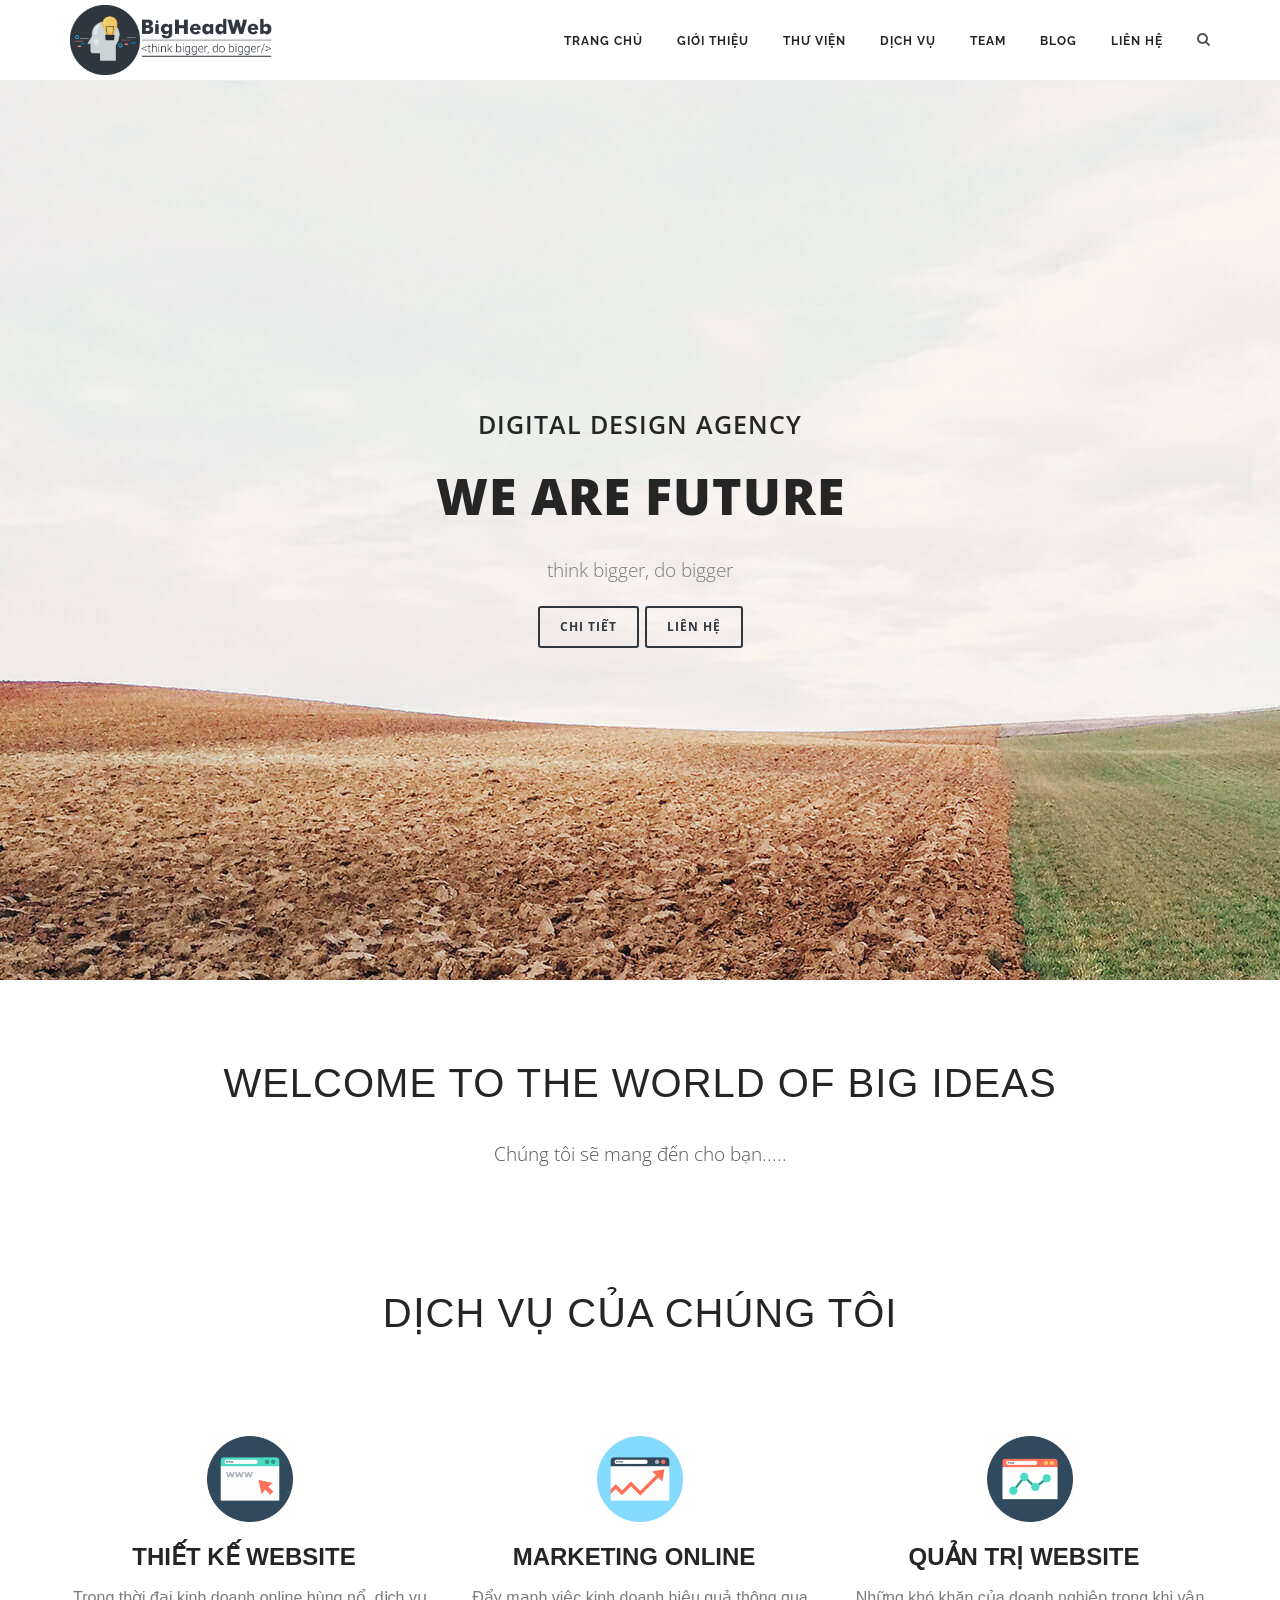
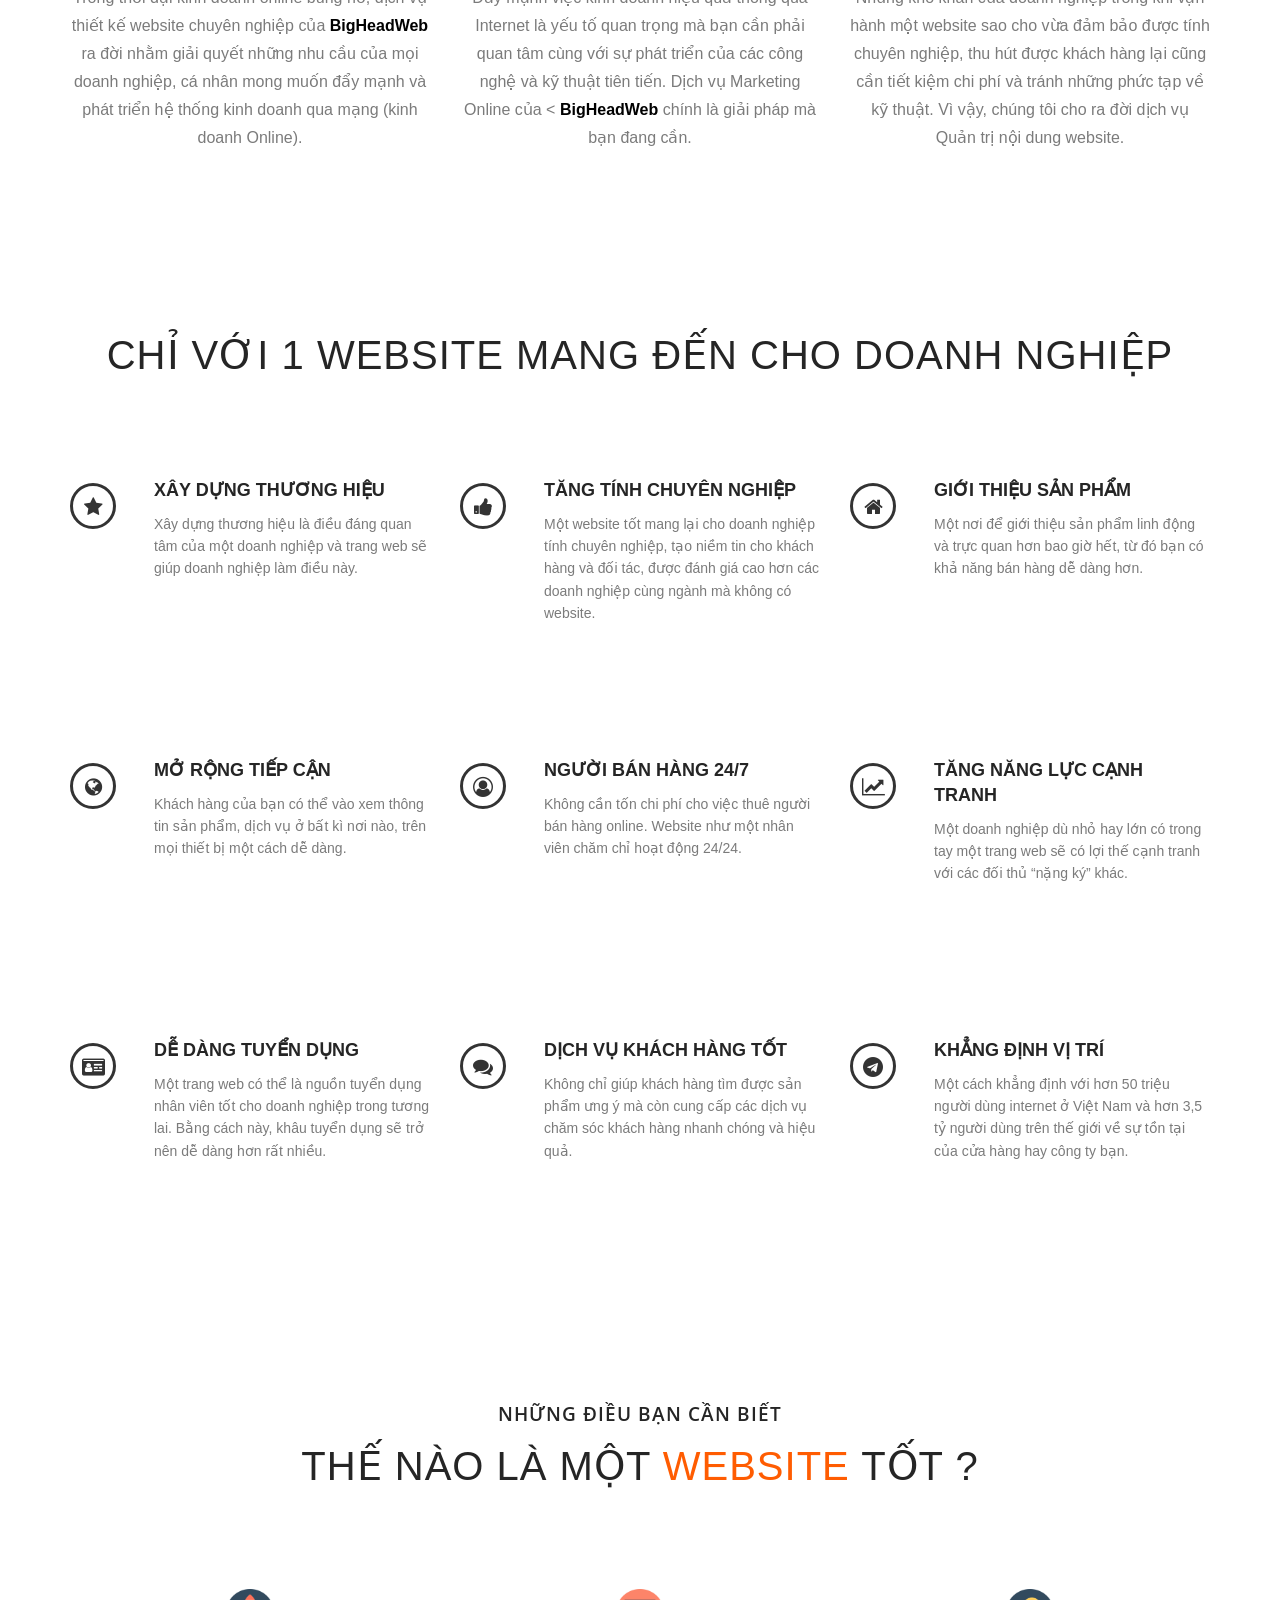
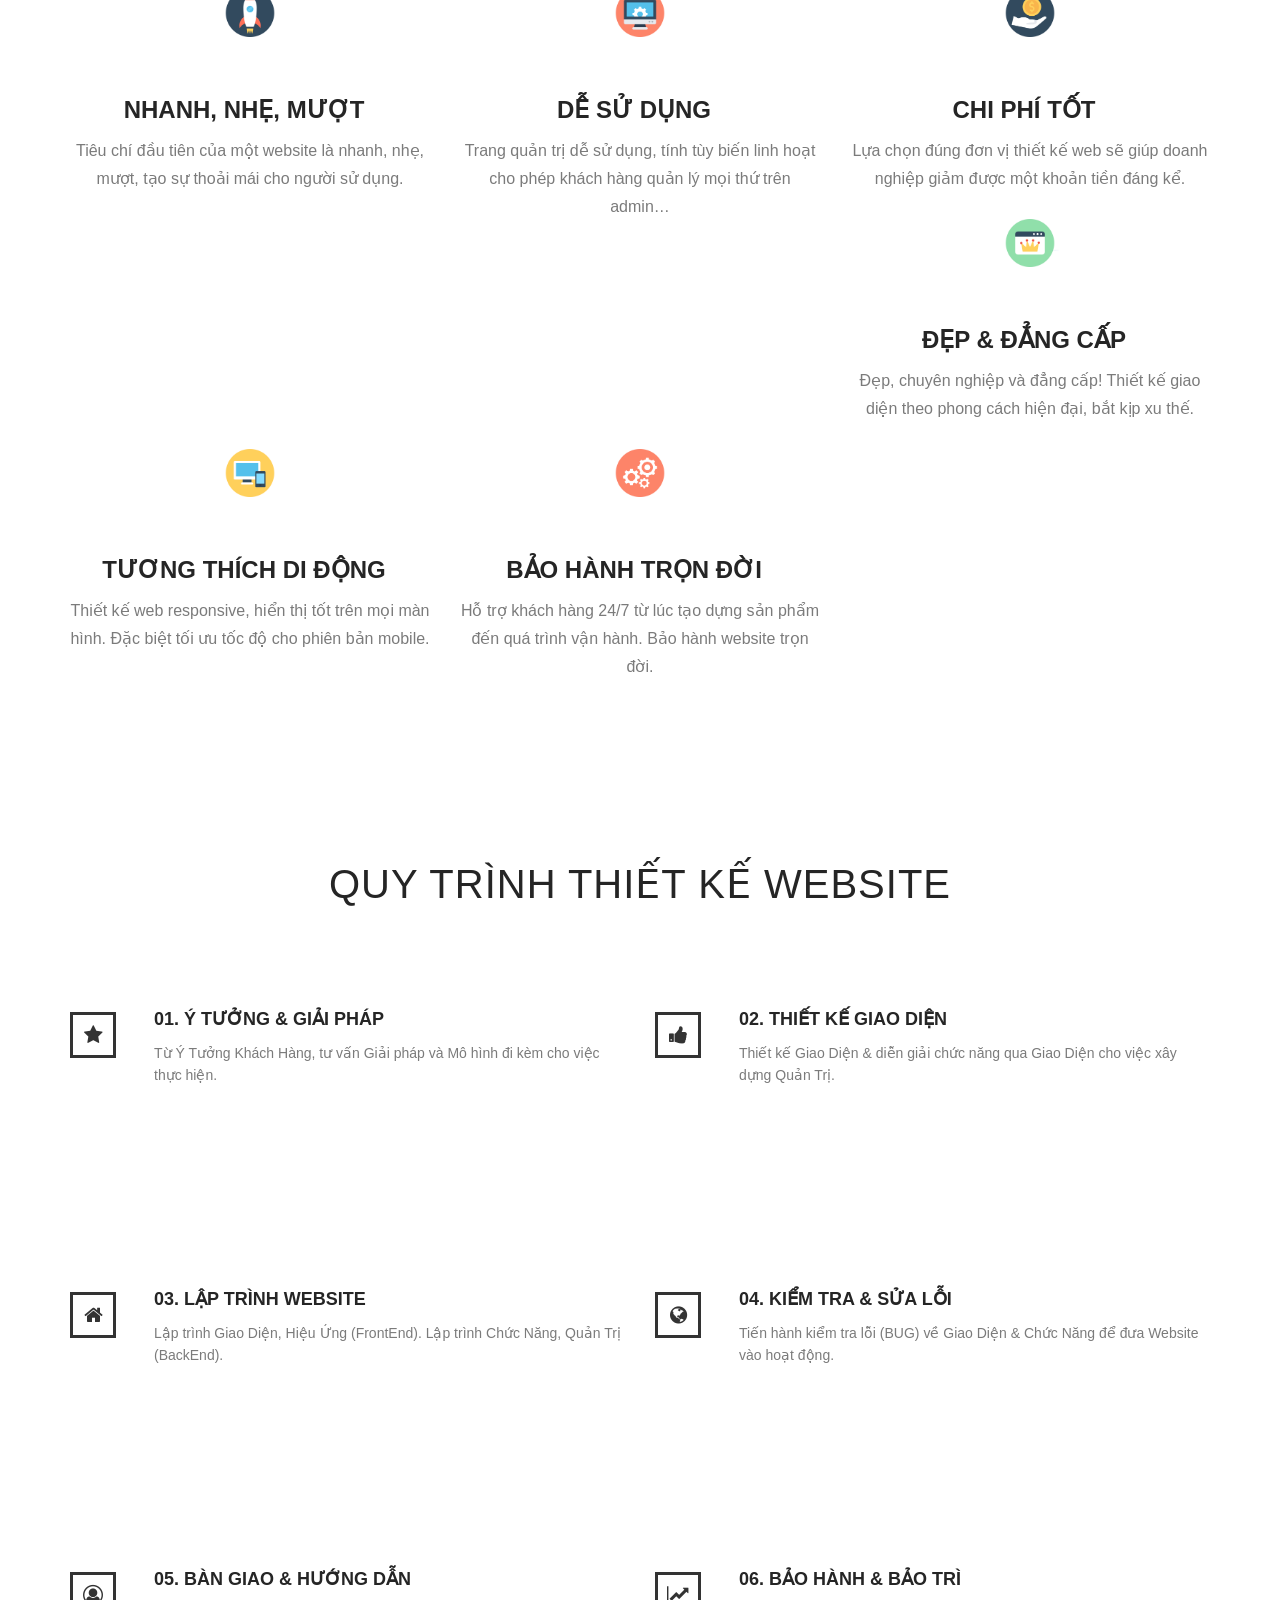
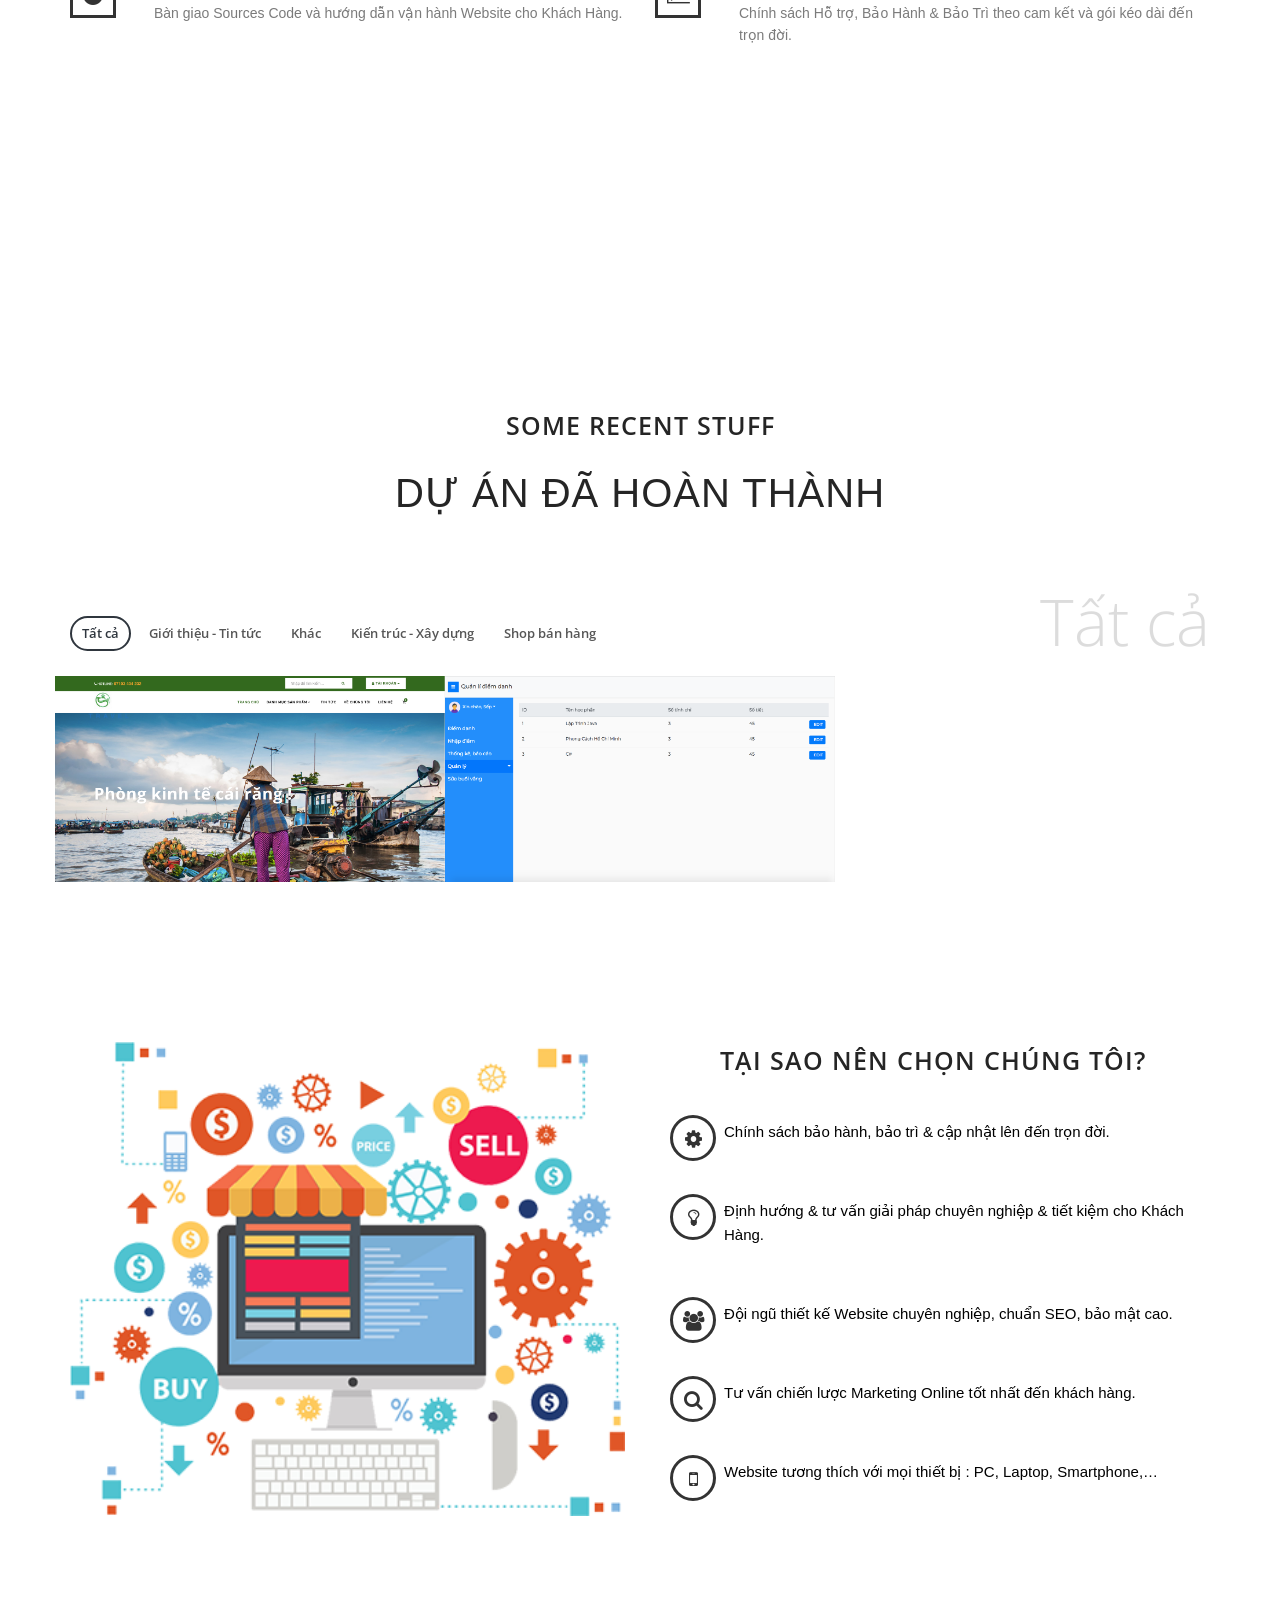
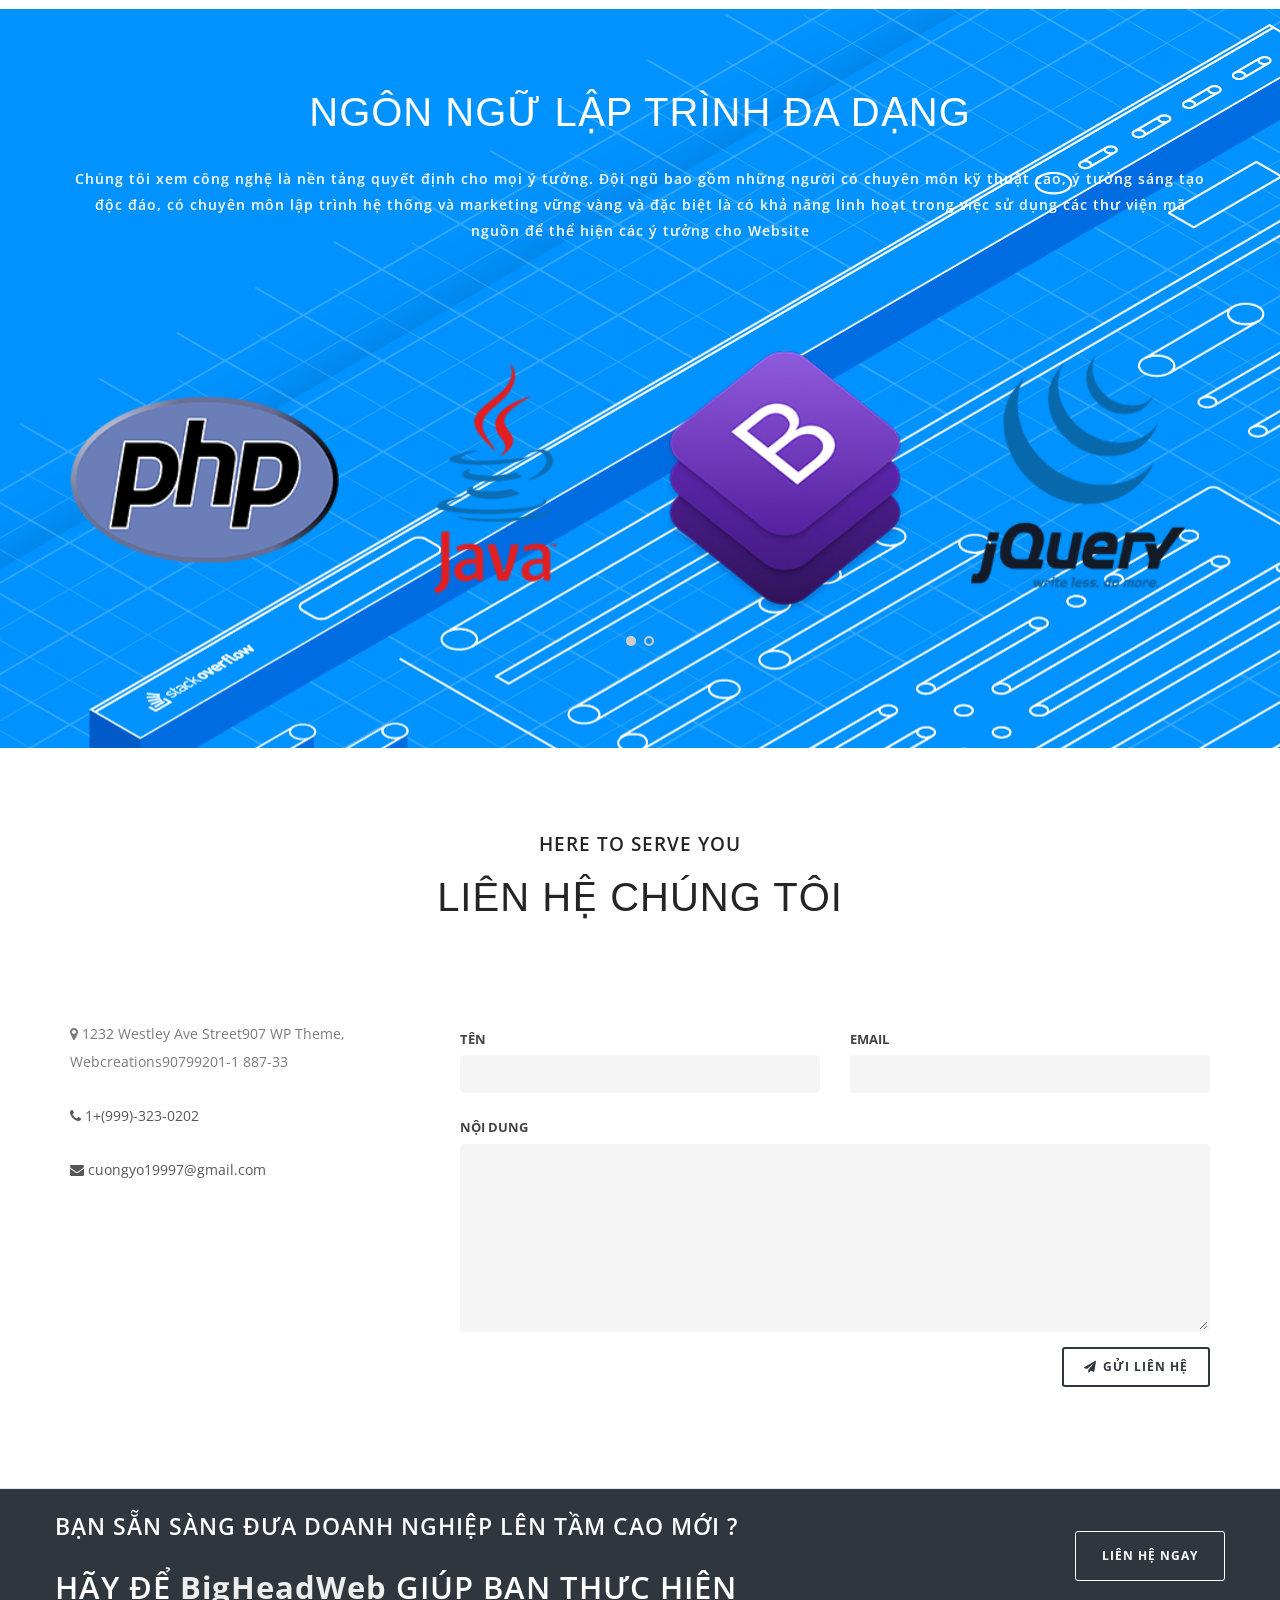
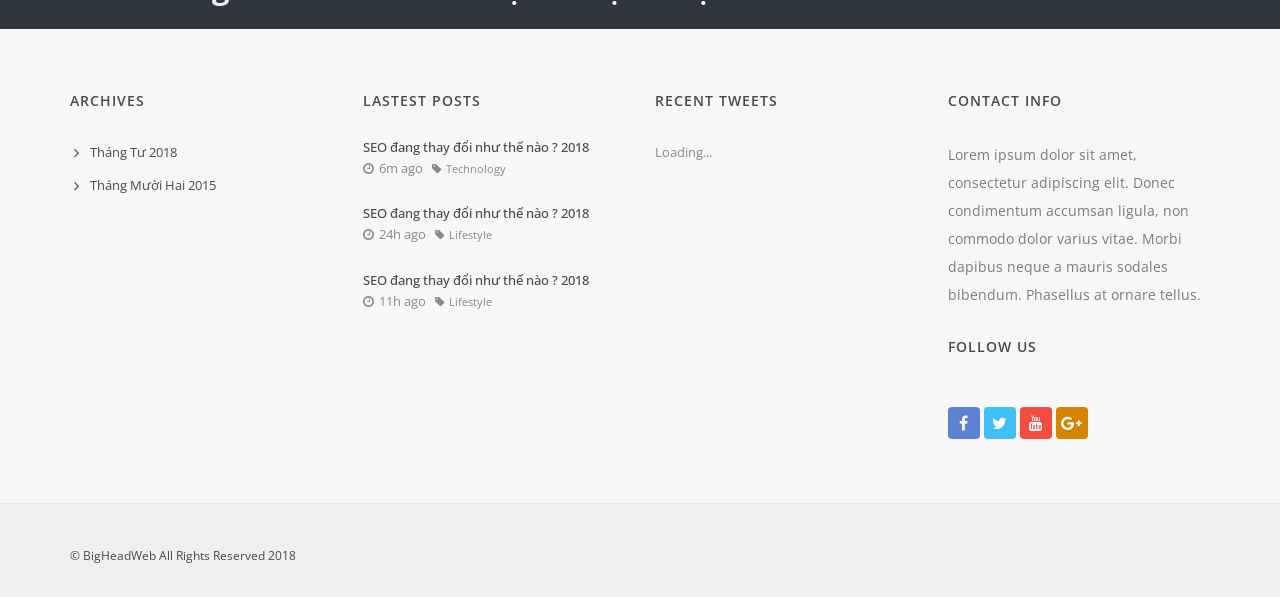
==== commit f3bbd465: "fix" ====
--- a/index.html
+++ b/index.html
@@ -17,7 +17,7 @@
     <link href="css/custom.css" rel="stylesheet"> 
 </head>
 
-<body data-animation-icon="20" >
+<body data-icon="19" >
     <!-- Wrapper -->
     <div id="wrapper">
         <!-- Header -->
@@ -536,92 +536,7 @@
 
 	</section>
 	<!-- end: WHY -->
-	<!-- TINTUC -->
-	<section>
-	    <div class="container">
-	        <div class="heading heading-center">
-	            <h5>GÓC THÔNG TIN</h5>
-	            <h2>TIN TỨC</h2>
-	        </div>
-	        <div id="blog" class="grid-layout post-3-columns m-b-30" data-item="post-item">
-
-	                    <!-- Post item-->
-	                    <div class="post-item border">
-	                        <div class="post-item-wrap">
-	                            <div class="post-image">
-	                                <a href="#">
-	                                    <img alt="" src="img/tin.png">
-	                                </a>
-	                            </div>
-	                            <div class="post-item-description">
-	                                <span class="post-meta-date"><i class="fa fa-calendar-o"></i>11 Tháng Tư, 2018</span>
-	                                <span class="post-meta-comments"><a href=""><i class="fa fa-comments-o"></i>0 Comments</a></span>
-	                                <h2><a href="#">Có phải càng nhiều bài viết càng tốt ?</a></h2>
-	                                <p>Trước khi nói đến vấn đề này, chúng ta hãy cùng nói lại tầm quan trọng của content Bắt đầu nào, bạn có nghĩ một bài viết bao nhiêu là đủ dài . Bài viết hay còn gọi chuyên ngành là content được viết t...</p>
-
-	                                <a href="#" class="item-link">Xem thêm <i class="fa fa-arrow-right"></i></a>
-
-	                            </div>
-	                        </div>
-	                    </div>
-	                    <!-- end: Post item-->
-
-	                    <!-- Post item-->
-	                    <div class="post-item border">
-	                        <div class="post-item-wrap">
-	                            <div class="post-image">
-	                                <a href="#">
-	                                    <img alt="" src="img/tin.png">
-	                                </a>
-	                            </div>
-	                            <div class="post-item-description">
-	                                <span class="post-meta-date"><i class="fa fa-calendar-o"></i>11 Tháng Tư, 2018</span>
-	                                <span class="post-meta-comments"><a href=""><i class="fa fa-comments-o"></i>0 Comments</a></span>
-
-	                                <h2><a href="#">Có phải càng nhiều bài viết càng tốt ?</a></h2>
-	                                <p>Trước khi nói đến vấn đề này, chúng ta hãy cùng nói lại tầm quan trọng của content Bắt đầu nào, bạn có nghĩ một bài viết bao nhiêu là đủ dài . Bài viết hay còn gọi chuyên ngành là content được viết t...</p>
-
-	                                <a href="#" class="item-link">Xem thêm <i class="fa fa-arrow-right"></i></a>
-
-	                            </div>
-	                        </div>
-	                    </div>
-	                    <!-- end: Post item-->
-
-
-	                    <!-- Post item-->
-	                    <div class="post-item border">
-	                        <div class="post-item-wrap">
-	                            <div class="post-image">
-	                                <a href="#">
-	                                    <img alt="" src="img/tin.png">
-	                                </a>
-	                            </div>
-	                            <div class="post-item-description">
-	                                <span class="post-meta-date"><i class="fa fa-calendar-o"></i>11 Tháng Tư, 2018</span>
-	                                <span class="post-meta-comments"><a href=""><i class="fa fa-comments-o"></i>0 Comments</a></span>
-
-	                                <h2><a href="#">Có phải càng nhiều bài viết càng tốt ?</a></h2>
-	                                <p>Trước khi nói đến vấn đề này, chúng ta hãy cùng nói lại tầm quan trọng của content Bắt đầu nào, bạn có nghĩ một bài viết bao nhiêu là đủ dài . Bài viết hay còn gọi chuyên ngành là content được viết t...</p>
-
-	                                <a href="#" class="item-link">Xem thêm <i class="fa fa-arrow-right"></i></a>
-
-	                            </div>
-	                        </div>
-	                    </div>
-	                    <!-- end: Post item-->
-	                </div>
-	                  <!-- Show more posts Button -->
-	                <div id="showMore">
-	                    <a href="#" class="btn btn-outline">Show More</a>
-	                </div>
-	                <!-- end: Show more posts Button -->
-
-	        </div>
-	    </div>
-
-	</section>
-	<!-- end: TINTUC -->
+	
 	<!-- LANG-->
 	<section class="background-overlay" data-parallax-image="img/bg.png">
 	    <div class="container lang">
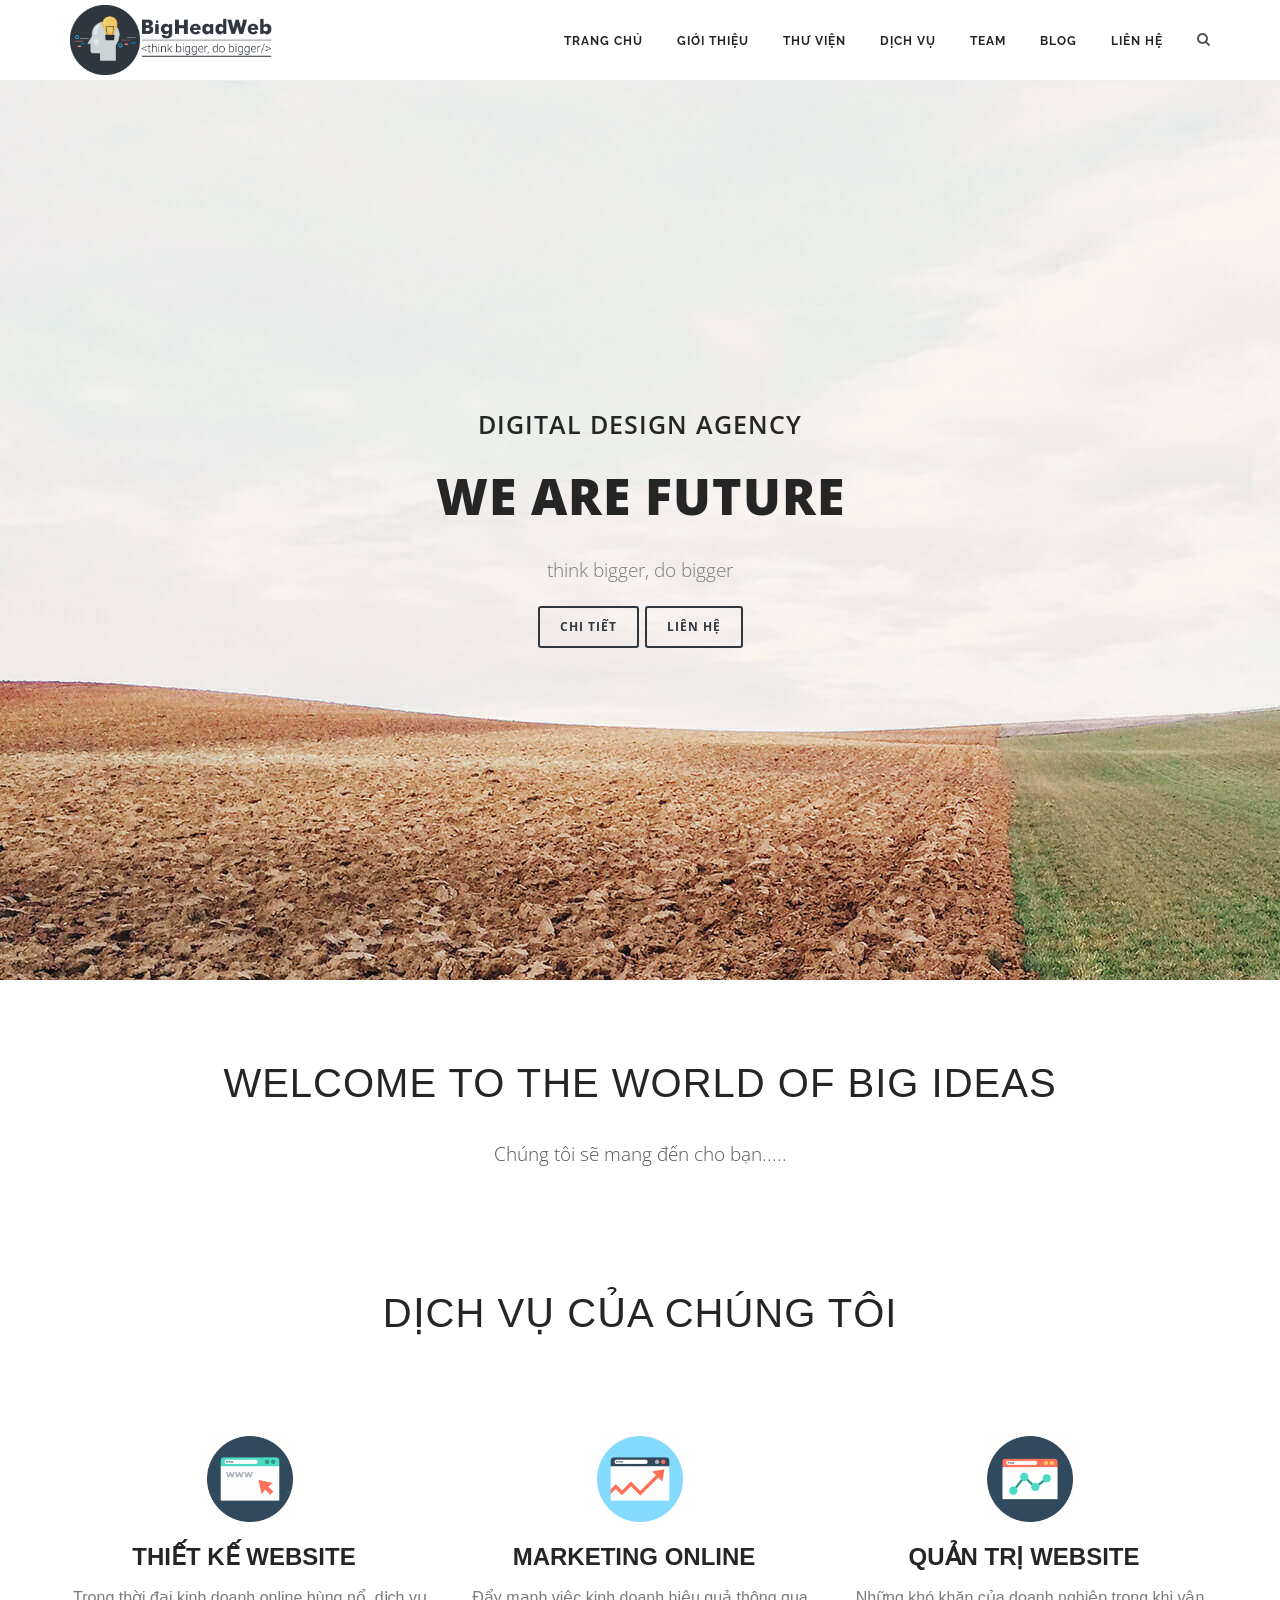
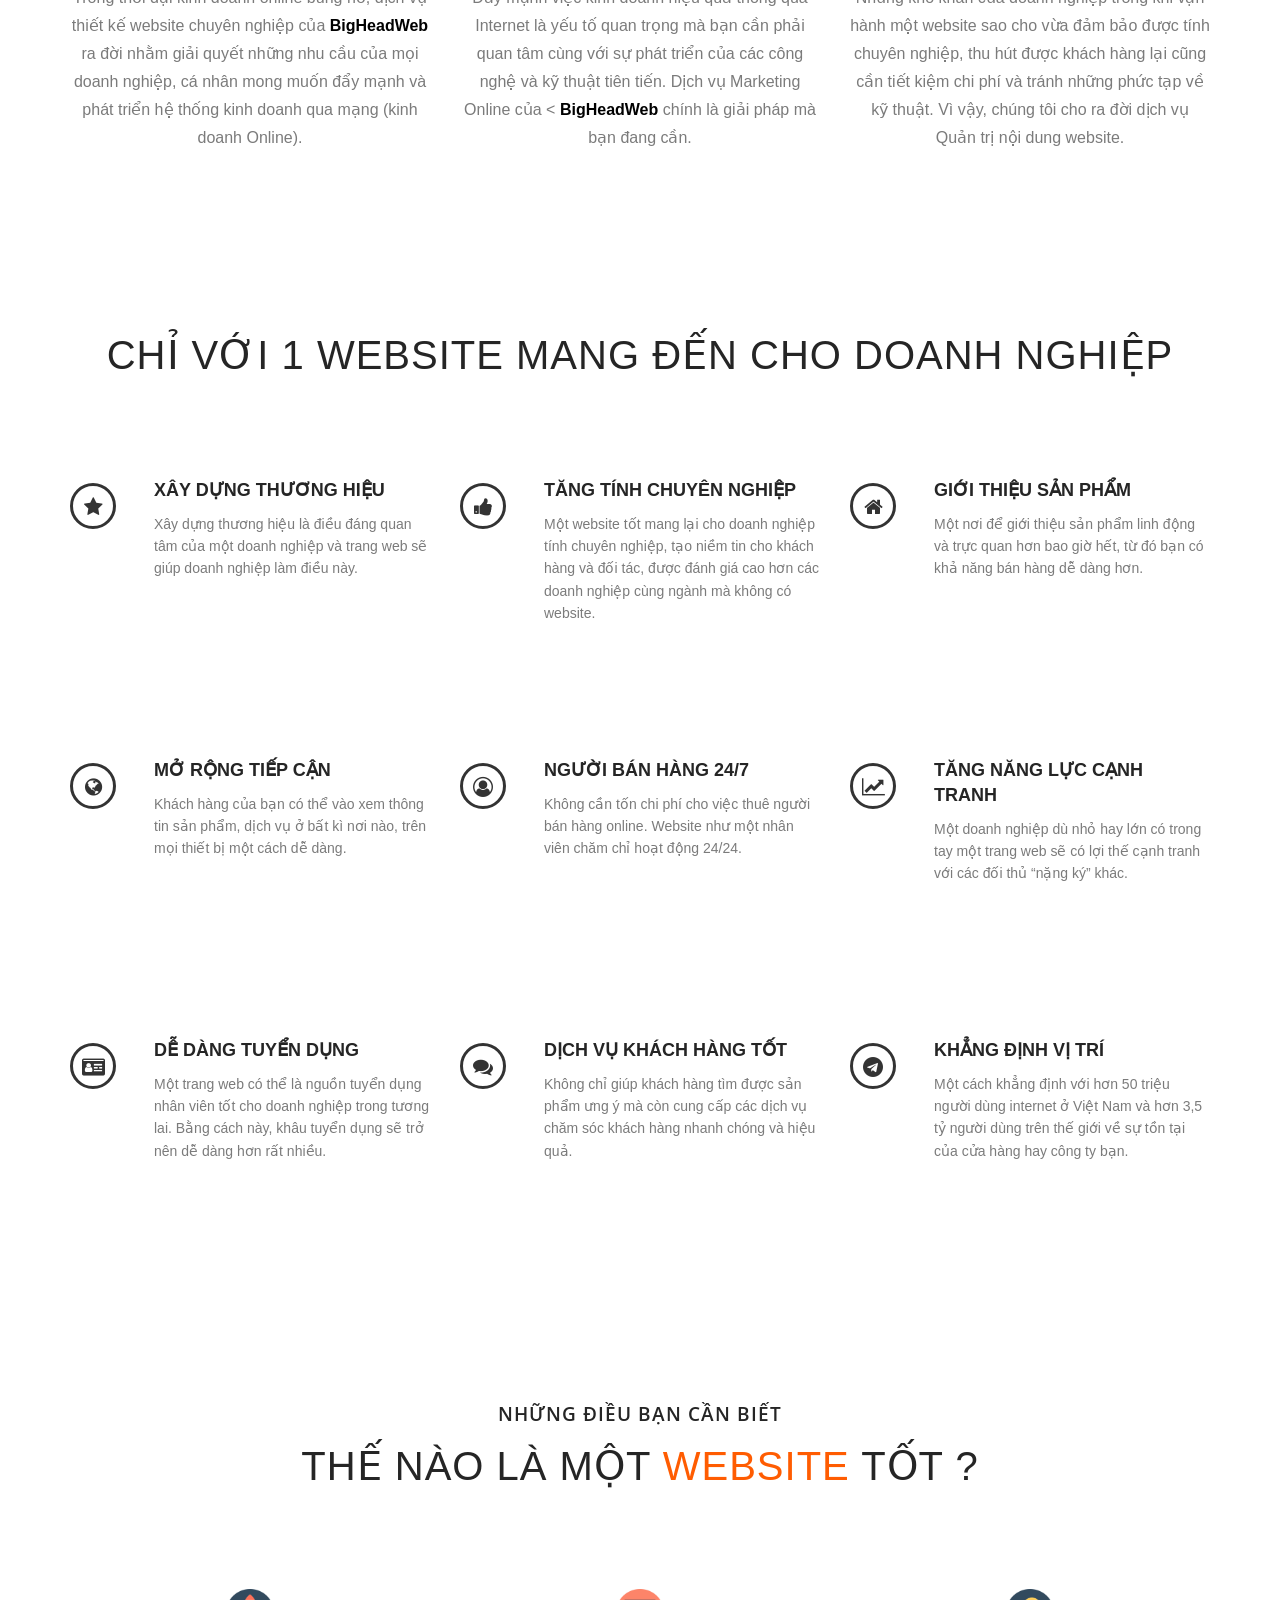
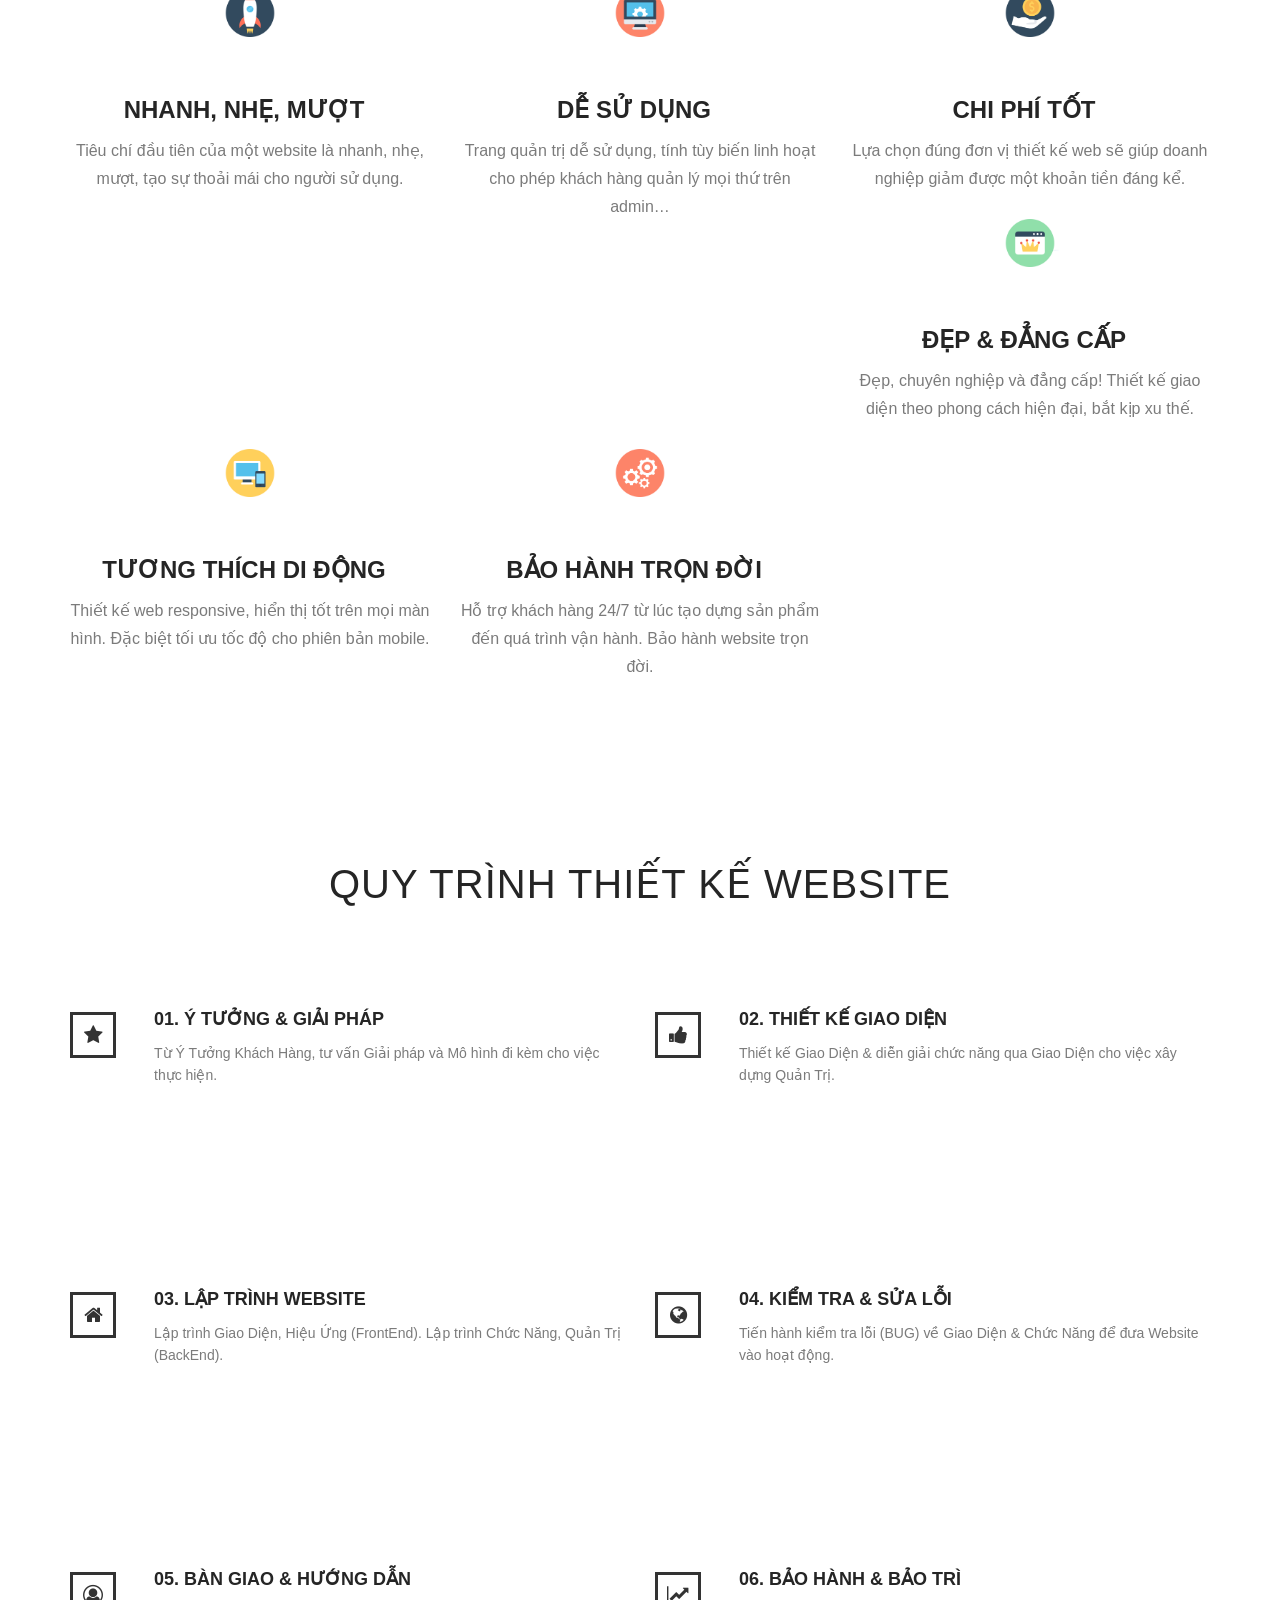
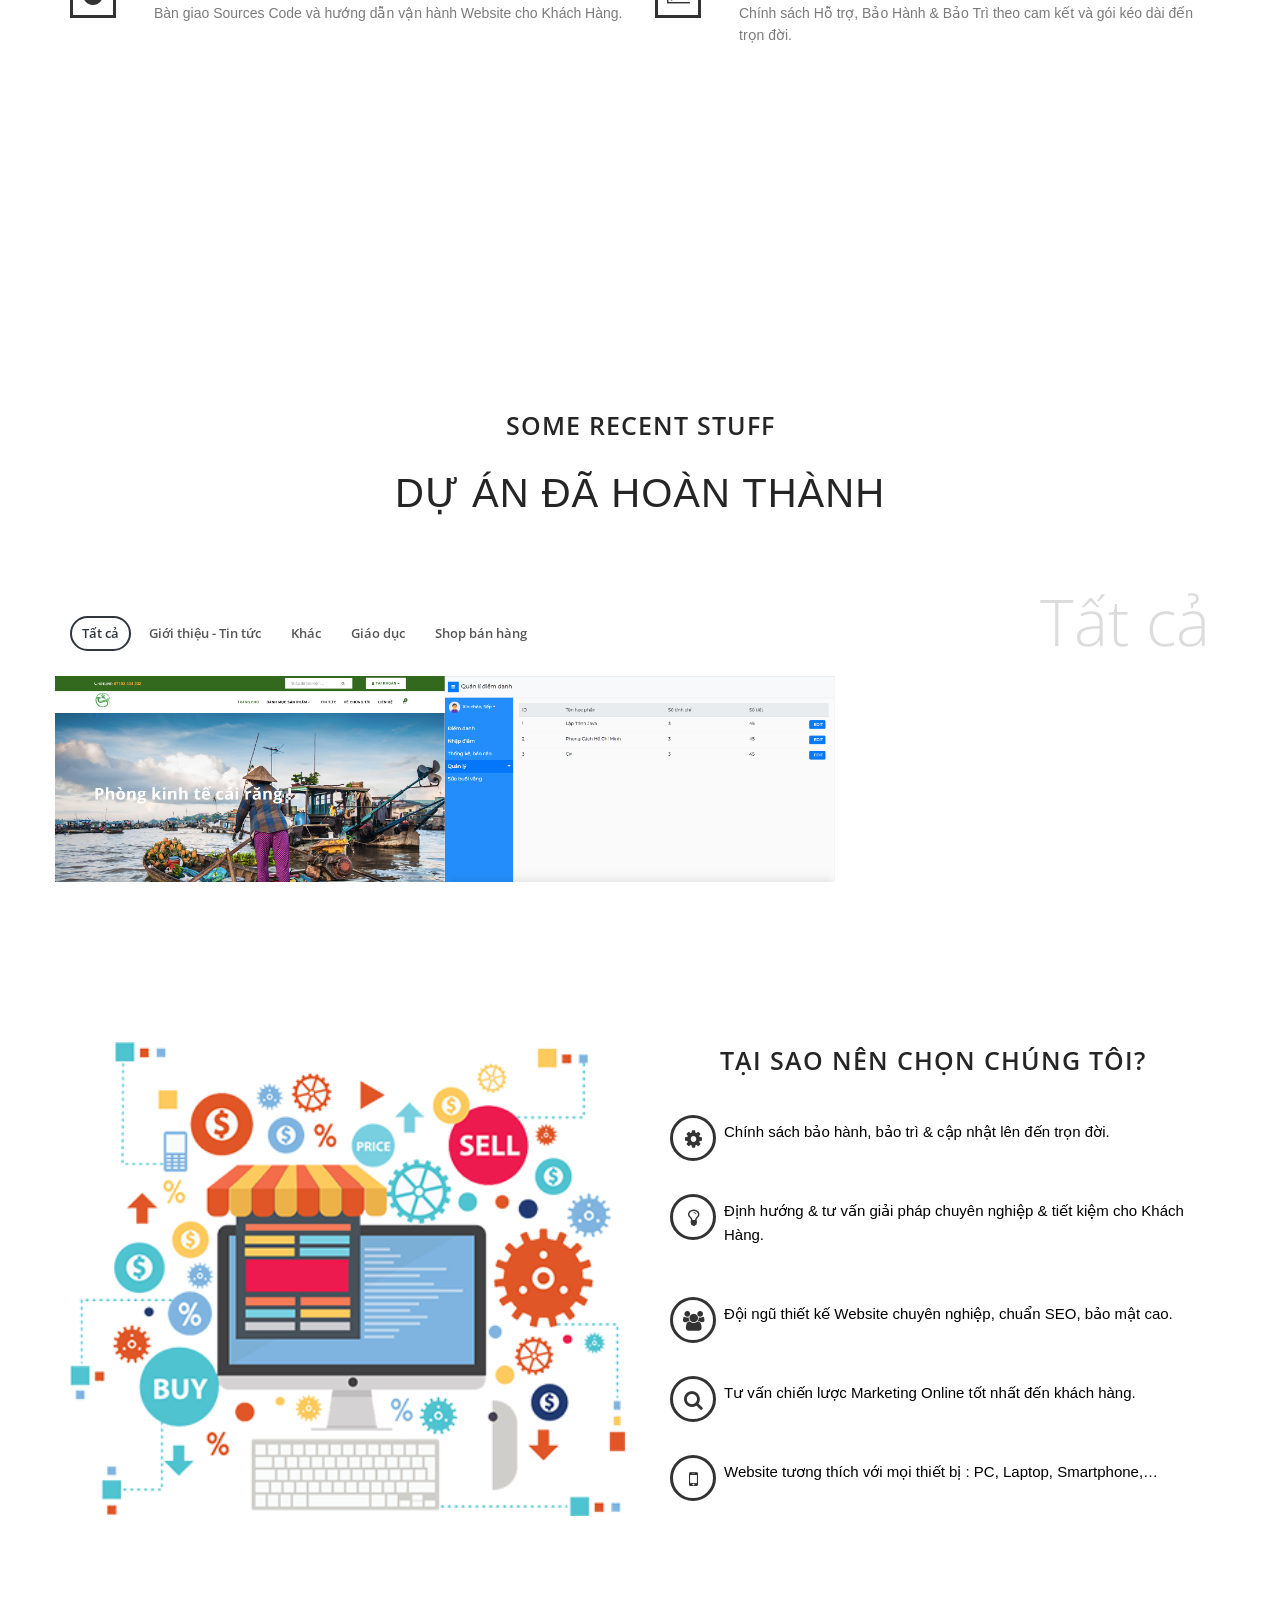
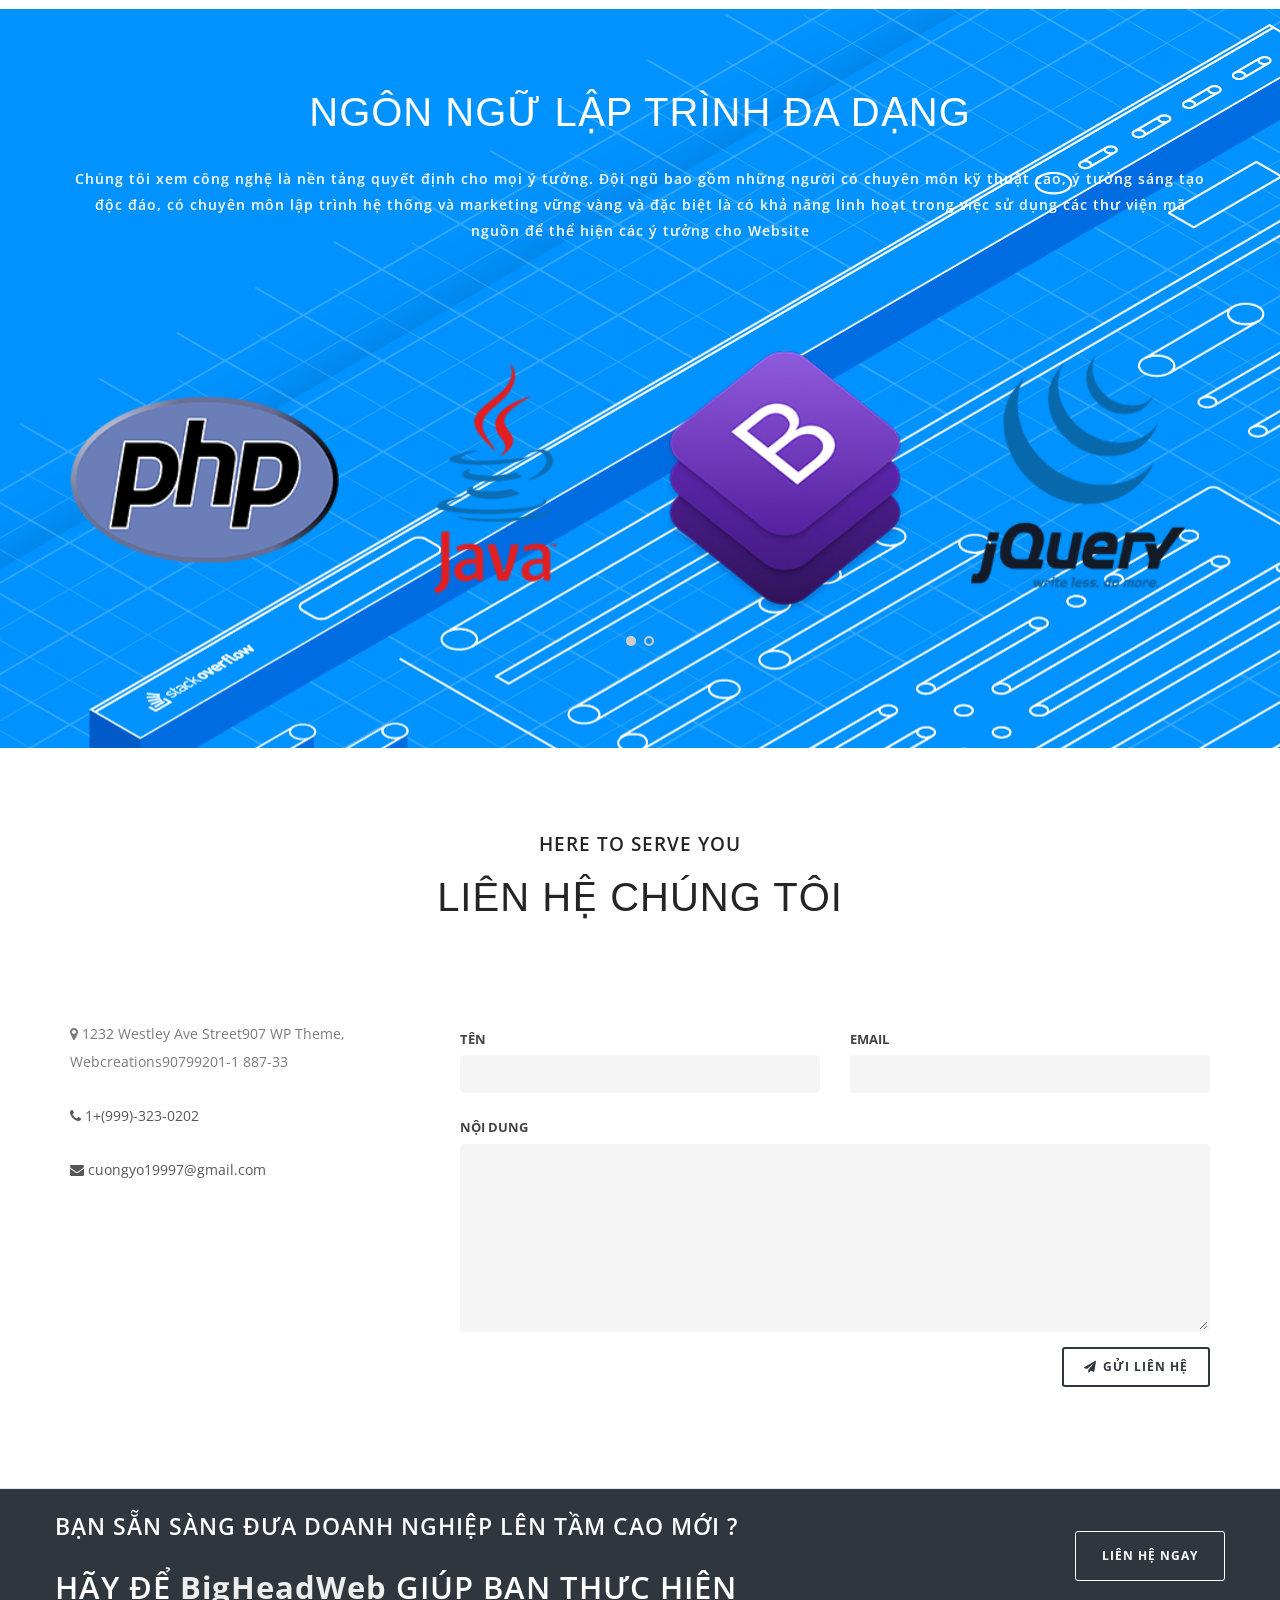
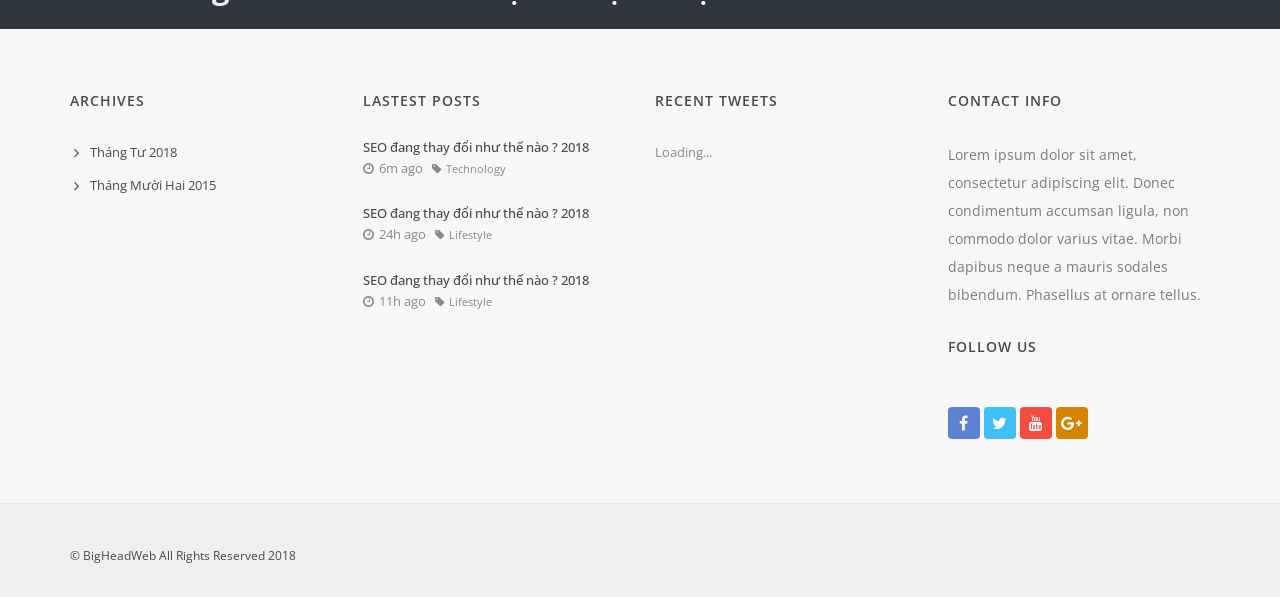
==== commit 4c696419: "fix" ====
--- a/index.html
+++ b/index.html
@@ -413,7 +413,7 @@
 	                        <li class="active"><a href="#" data-category="*">Tất cả</a></li>
 	                        <li><a href="#" data-category=".gioithieu">Giới thiệu - Tin tức</a></li>
 	                        <li><a href="#" data-category=".khac">Khác</a></li>
-	                        <li><a href="#" data-category=".kientruc">Kiến trúc - Xây dựng</a></li>
+	                        <li><a href="#" data-category=".giaoduc">Giáo dục</a></li>
 	                        <li><a href="#" data-category=".shop">Shop bán hàng</a></li>
 	                    </ul>
 	                    <div class="grid-active-title">Tất cả</div>
@@ -440,7 +440,7 @@
 	                <!-- end: portfolio item -->
 
 	                <!-- portfolio item -->
-	                <div class="portfolio-item img-zoom kientruc">
+	                <div class="portfolio-item img-zoom giaoduc">
 	                    <div class="portfolio-item-wrap">
 	                        <div class="portfolio-image">
 	                            <a href="#"><img src="img/quanlidiemdanh.png" alt=""></a>
@@ -537,6 +537,7 @@
 	</section>
 	<!-- end: WHY -->
 	
+
 	<!-- LANG-->
 	<section class="background-overlay" data-parallax-image="img/bg.png">
 	    <div class="container lang">
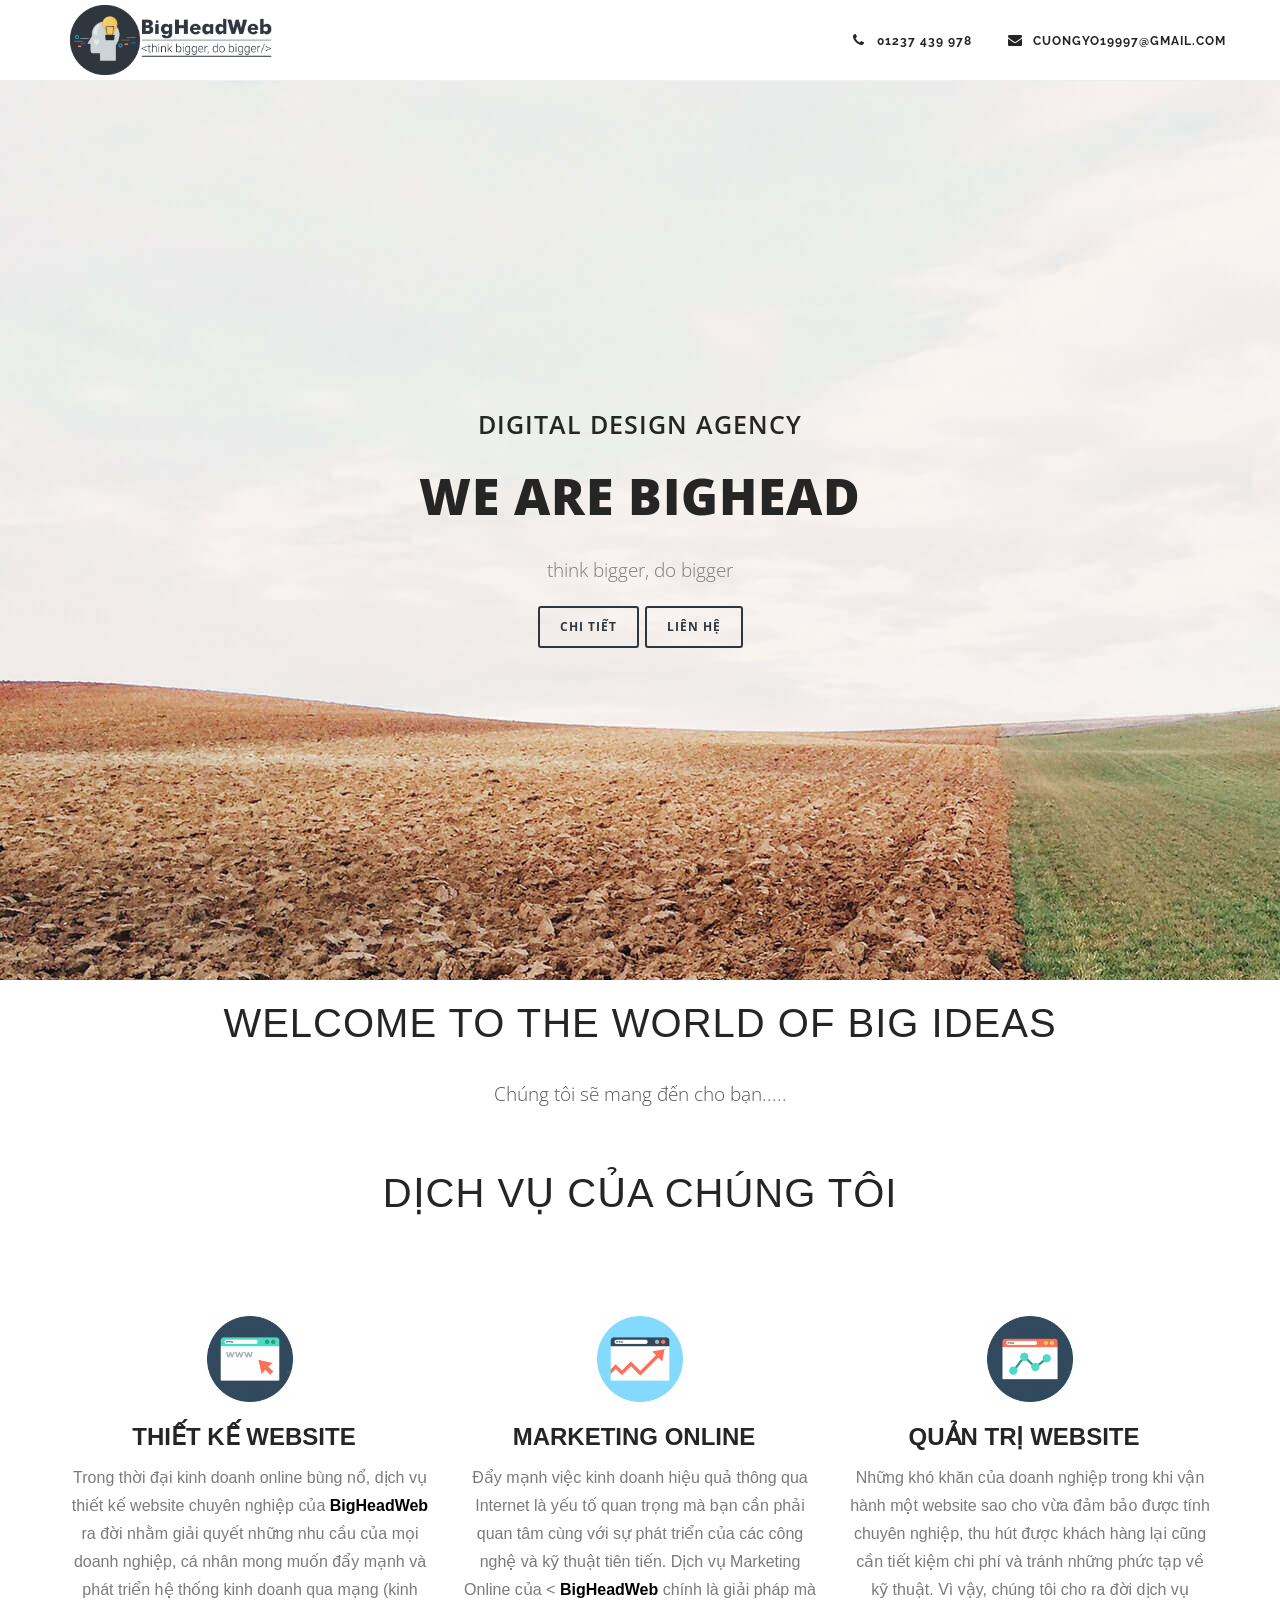
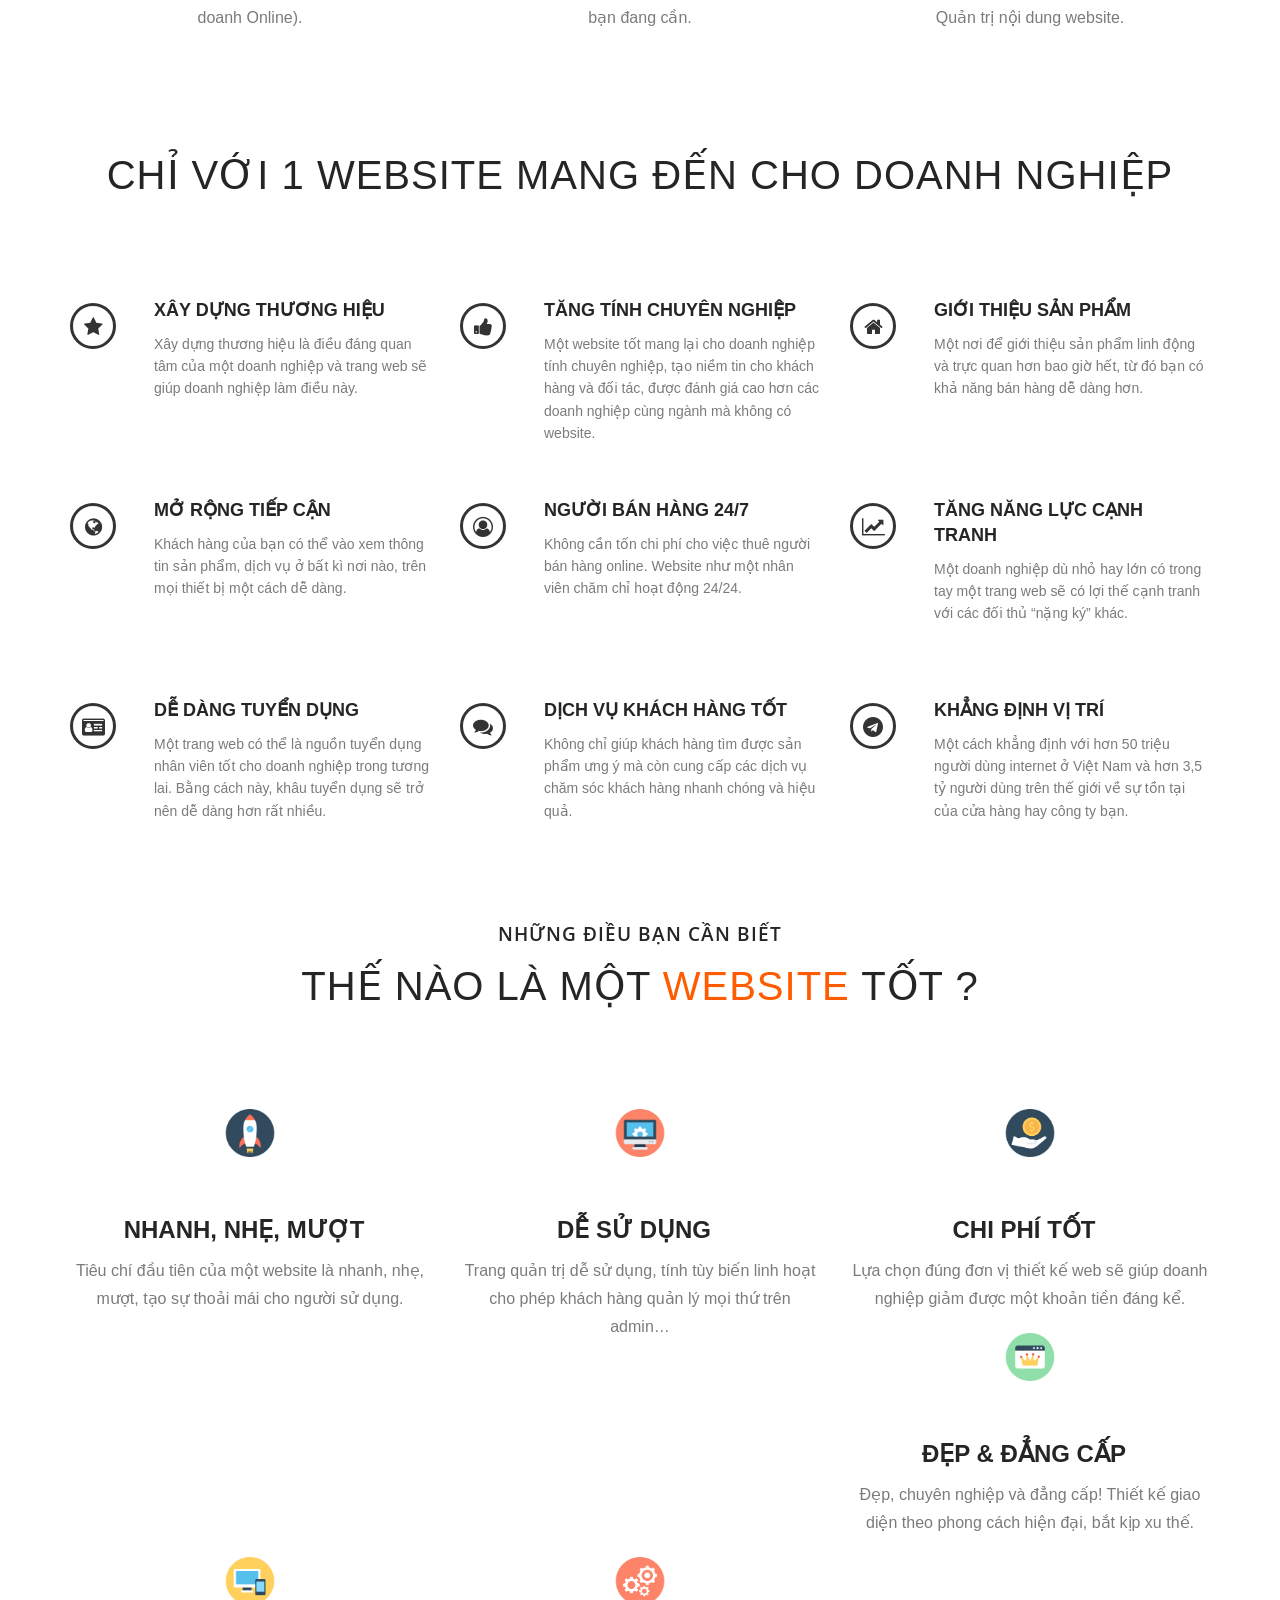
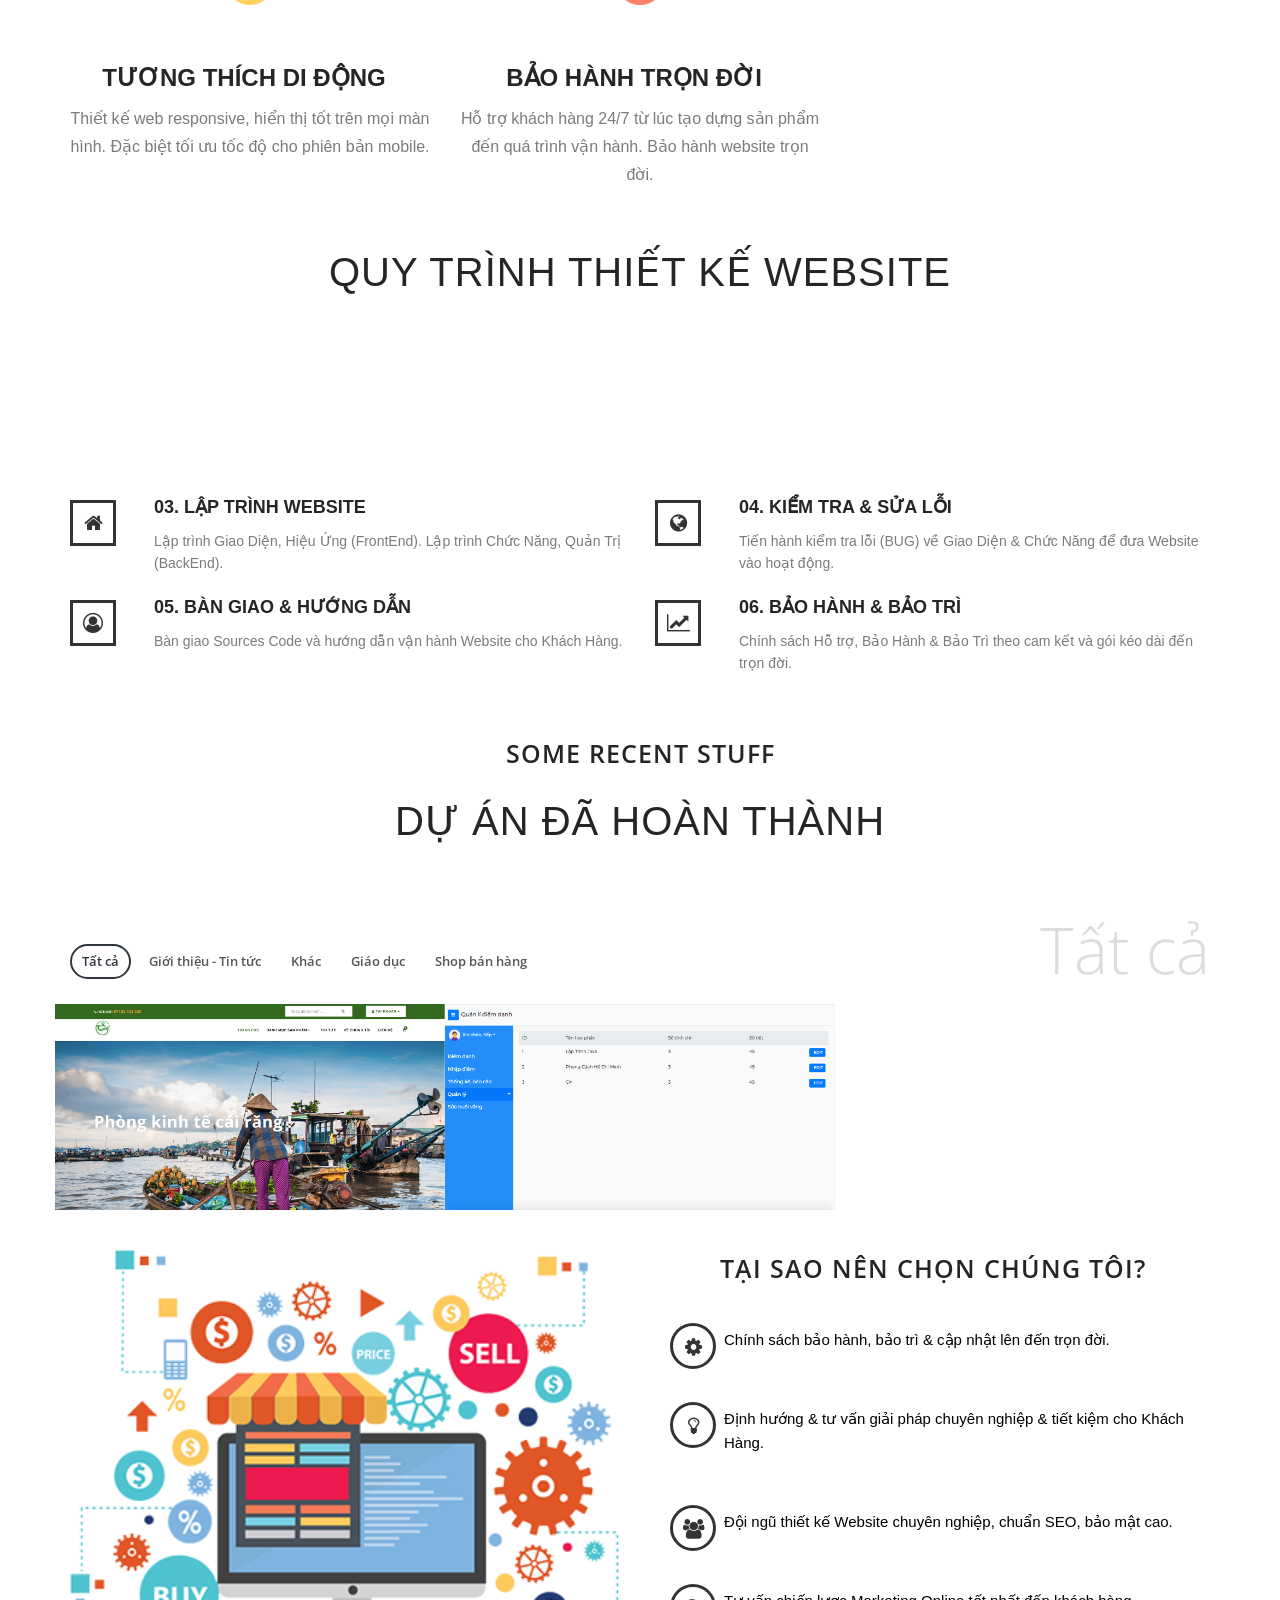
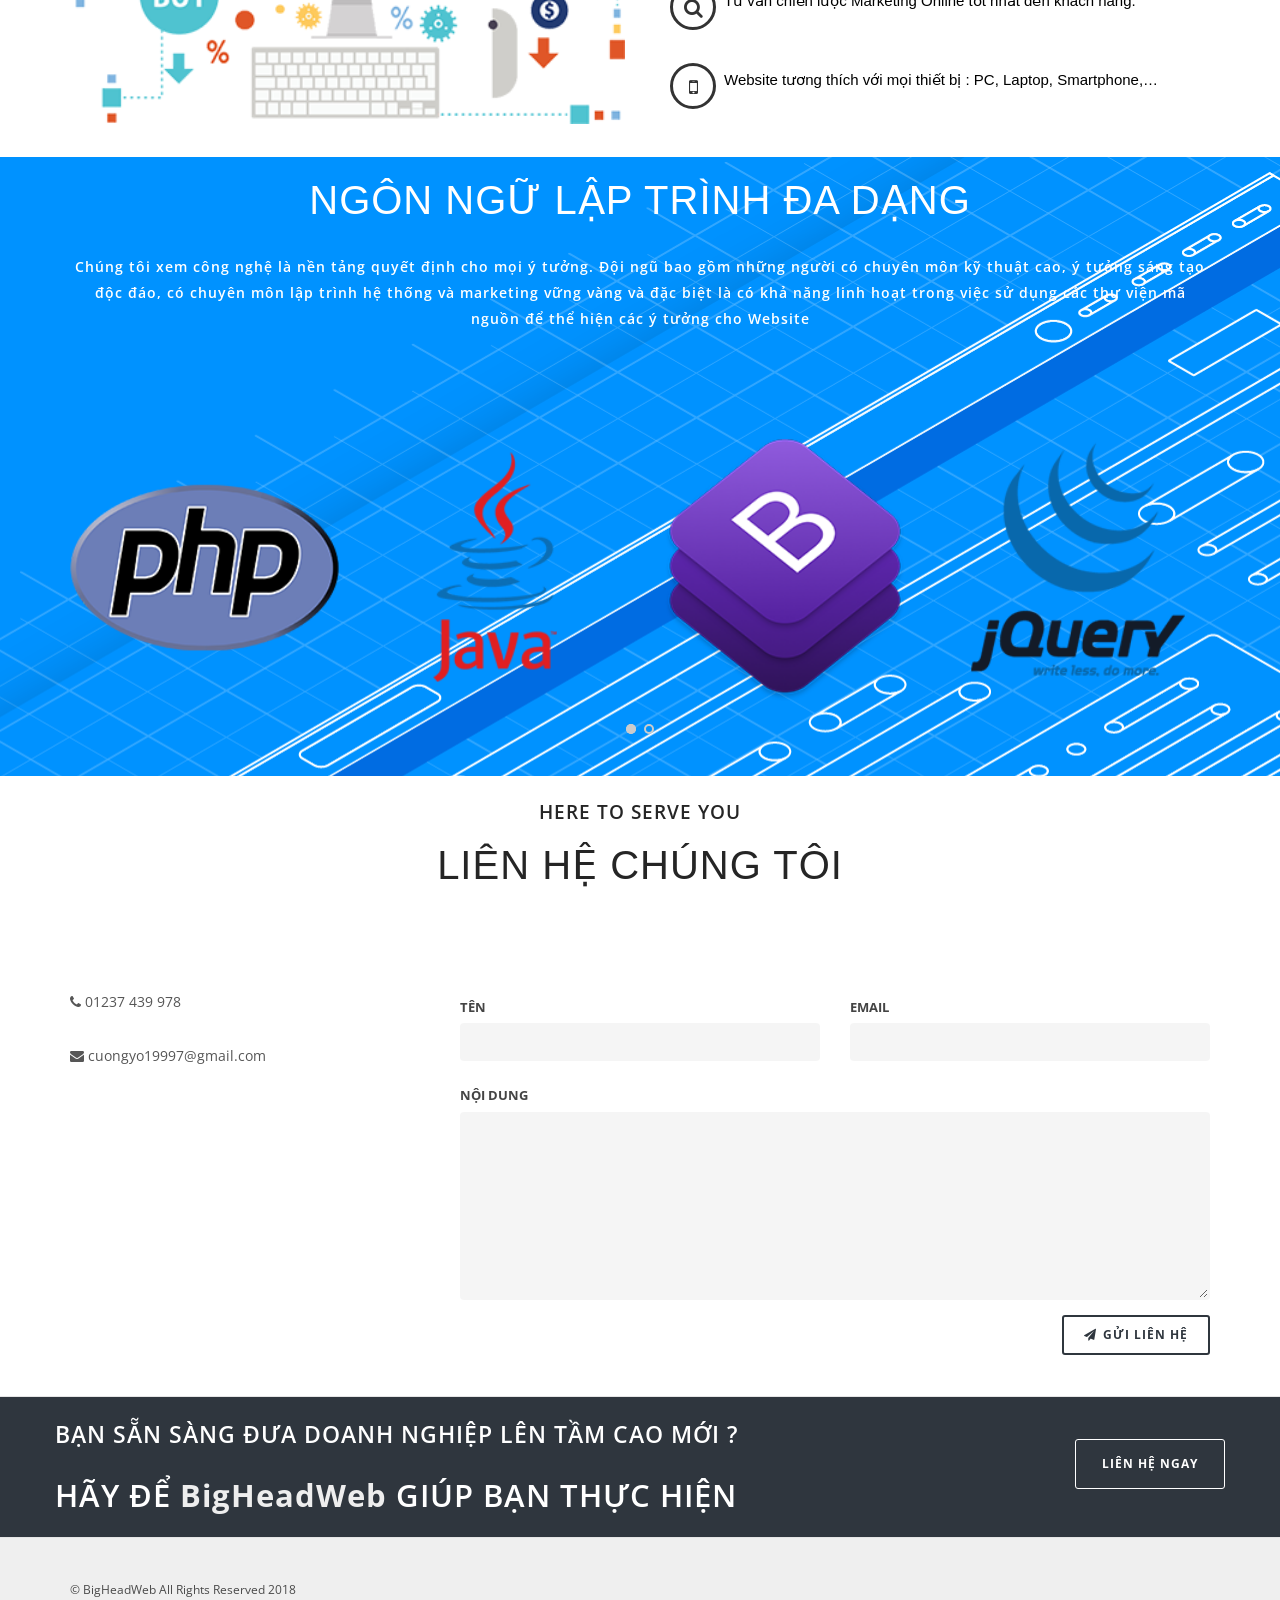
==== commit e26214f0: "upload" ====
--- a/index.html
+++ b/index.html
@@ -32,29 +32,6 @@
 	            </div>
 	            <!--End: Logo-->
 
-	            <!--Top Search Form-->
-	            <div id="top-search">
-	                <form action="search-results-page.html" method="get">
-	                    <input type="text" name="q" class="form-control" value="" placeholder="Start typing & press  &quot;Enter&quot;">
-	                </form>
-	            </div>
-	            <!--end: Top Search Form-->
-
-	            <!--Header Extras-->
-	            <div class="header-extras">
-	                <ul>
-	                    <li>
-	                        <!--top search-->
-	                        <a id="top-search-trigger" href="#" class="toggle-item">
-	                            <i class="fa fa-search"></i>
-	                            <i class="fa fa-close"></i>
-	                        </a>
-	                        <!--end: top search-->
-	                    </li>
-	                </ul>
-	            </div>
-	            <!--end: Header Extras-->
-
 	            <!--Navigation Resposnive Trigger-->
 	            <div id="mainMenu-trigger">
 	                <button class="lines-button x"> <span class="lines"></span> </button>
@@ -66,13 +43,8 @@
 	                <div class="container">
 	                    <nav>
 	                          <ul>
-	                                <li class="active"><a href="index.php">Trang chủ</a></li>
-	                                <li><a href="#">Giới thiệu</a></li>
-	                                <li><a href="#">Thư viện</a></li>
-	                               <li><a href="#">Dịch vụ</a></li>
-	                                <li><a href="#">Team</a></li>
-	                                <li><a href="#">Blog</a></li>
-	                                <li><a href="#">Liên hệ</a></li>
+	                                <li class="active"><a href="tel:01237439978"><i class="fa fa-phone"></i> 01237 439 978</a></li>
+	                                <li class="active"><a href="#"><i class="fa fa-envelope"></i> cuongyo19997@gmail.com</a></li>
 	                          </ul>
 	                      </nav>
 	                </div>
@@ -146,7 +118,6 @@
 	        <div class="heading heading-center">
 	            <h2>CHỈ VỚI 1 WEBSITE MANG ĐẾN CHO DOANH NGHIỆP</h2>
 	        </div>
-
 	        <div class="row">
 	            <div class="col-md-4" data-animation="fadeInUp" data-animation-delay="0">
 	                <div class="icon-box effect medium border small">
@@ -157,7 +128,7 @@
 	                    <p>Xây dựng thương hiệu là điều đáng quan tâm của một doanh nghiệp và trang web sẽ giúp doanh nghiệp làm điều này.</p>
 	                </div>
 	            </div>
-	            <div class="col-md-4" data-animation="fadeInUp" data-animation-delay="100">
+	            <div class="col-md-4" data-animation="fadeInUp" data-animation-delay="50">
 	                <div class="icon-box effect medium border small">
 	                    <div class="icon">
 	                        <a href="#"><i class="fa fa-thumbs-up"></i></a>
@@ -166,7 +137,7 @@
 	                    <p>Một website tốt mang lại cho doanh nghiệp tính chuyên nghiệp, tạo niềm tin cho khách hàng và đối tác, được đánh giá cao hơn các doanh nghiệp cùng ngành mà không có website.</p>
 	                </div>
 	            </div>
-	            <div class="col-md-4" data-animation="fadeInUp" data-animation-delay="200">
+	            <div class="col-md-4" data-animation="fadeInUp" data-animation-delay="100">
 	                <div class="icon-box effect medium border small">
 	                    <div class="icon">
 	                        <a href="#"><i class="fa fa-home"></i></a>
@@ -176,7 +147,7 @@
 	                </div>
 	            </div>
 
-	            <div class="col-md-4" data-animation="fadeInUp" data-animation-delay="300">
+	            <div class="col-md-4" data-animation="fadeInUp" data-animation-delay="150">
 	                <div class="icon-box effect medium border small">
 	                    <div class="icon">
 	                        <a href="#"><i class="fa fa-globe"></i></a>
@@ -185,7 +156,7 @@
 	                    <p>Khách hàng của bạn có thể vào xem thông tin sản phẩm, dịch vụ ở bất kì nơi nào, trên mọi thiết bị một cách dễ dàng.</p>
 	                </div>
 	            </div>
-	            <div class="col-md-4" data-animation="fadeInUp" data-animation-delay="400">
+	            <div class="col-md-4" data-animation="fadeInUp" data-animation-delay="200">
 	                <div class="icon-box effect medium border small">
 	                    <div class="icon">
 	                        <a href="#"><i class="fa fa-user-circle-o"></i></a>
@@ -194,7 +165,7 @@
 	                    <p>Không cần tốn chi phí cho việc thuê người bán hàng online. Website như một nhân viên chăm chỉ hoạt động 24/24.</p>
 	                </div>
 	            </div>
-	            <div class="col-md-4" data-animation="fadeInUp" data-animation-delay="500">
+	            <div class="col-md-4" data-animation="fadeInUp" data-animation-delay="250">
 	                <div class="icon-box effect medium border small">
 	                    <div class="icon">
 	                        <a href="#"><i class="fa fa-line-chart"></i></a>
@@ -204,7 +175,7 @@
 	                </div>
 	            </div>
 
-	            <div class="col-md-4" data-animation="fadeInUp" data-animation-delay="600">
+	            <div class="col-md-4" data-animation="fadeInUp" data-animation-delay="300">
 	                <div class="icon-box effect medium border small">
 	                    <div class="icon">
 	                        <a href="#"><i class="fa fa-id-card"></i></a>
@@ -213,7 +184,7 @@
 	                    <p>Một trang web có thể là nguồn tuyển dụng nhân viên tốt cho doanh nghiệp trong tương lai. Bằng cách này, khâu tuyển dụng sẽ trở nên dễ dàng hơn rất nhiều.</p>
 	                </div>
 	            </div>
-	            <div class="col-md-4" data-animation="fadeInUp" data-animation-delay="700">
+	            <div class="col-md-4" data-animation="fadeInUp" data-animation-delay="350">
 	                <div class="icon-box effect medium border small">
 	                    <div class="icon">
 	                        <a href="#"><i class="fa fa-comments"></i></a>
@@ -222,7 +193,7 @@
 	                    <p>Không chỉ giúp khách hàng tìm được sản phẩm ưng ý mà còn cung cấp các dịch vụ chăm sóc khách hàng nhanh chóng và hiệu quả.</p>
 	                </div>
 	            </div>
-	            <div class="col-md-4" data-animation="fadeInUp" data-animation-delay="800">
+	            <div class="col-md-4" data-animation="fadeInUp" data-animation-delay="40">
 	                <div class="icon-box effect medium border small">
 	                    <div class="icon">
 	                        <a href="#"><i class="fa fa-telegram"></i></a>
@@ -293,7 +264,7 @@
 	</section>
 	<!-- end: DICHVU -->
 	<!-- DICHVU -->
-	<section>
+	<section class="quytrinh">
 	    <div class="container">
 	        <div class="heading heading-center">
 	            <h2>QUY TRÌNH THIẾT KẾ WEBSITE</h2>
@@ -433,7 +404,7 @@
 
 	                        <div class="portfolio-description" data-lightbox="gallery">
 	                            <a  data-lightbox="gallery-item" href="img/nongsan.png"><i class="fa fa-clone"></i></a>
-	                            <a href="portfolio-page-grid-gallery.html"><i class="fa fa-link"></i></a>
+	                            <a href="https://nongsancairang.com"><i class="fa fa-link"></i></a>
 	                        </div>
 	                    </div>
 	                </div>
@@ -569,8 +540,7 @@
 	        <div class="row">
 	              <div class="col-md-4">
 	                    <div class="img">
-	                          <p><i class="fa fa-map-marker"></i> 1232 Westley Ave Street907 WP Theme, Webcreations90799201-1 887-33</p>
-	                          <p><a href="#"><i class="fa fa-phone"></i> 1+(999)-323-0202</a></p>
+	                          <p><a href="tel:01237439978"><i class="fa fa-phone"></i> 01237 439 978</a></p>
 	                          <p><a href="#"><i class="fa fa-envelope"></i> cuongyo19997@gmail.com</a></p>
 	                    </div>
 	              </div>
@@ -629,75 +599,6 @@
 	  			</div>
 	  		</div>
 	  	</div>
-	    <div class="footer-content">
-	      <div class="container">
-	        <div class="row">
-	          
-	          <div class="col-md-3"> 
-	            <!-- Footer widget area 2 -->
-	            <div class="widget">
-	              <h4>ARCHIVES</h4>
-	              <ul class="list-icon list-icon-arrow">
-	                <li><a href="#">Tháng Tư 2018</a></li>
-	                <li><a href="#">Tháng Mười Hai 2015</a></li>
-	              </ul>
-	            </div>
-	            <!-- end: Footer widget area 2 --> 
-	          </div>
-	          <div class="col-md-3"> 
-	            <!-- Footer widget area 3 -->
-	            <div class="widget">
-	              <h4>LASTEST POSTS</h4>
-	              <div class="post-thumbnail-list">
-	                <div class="post-thumbnail-entry">
-	                  <div class="post-thumbnail-content">
-	                    <a href="#">SEO đang thay đổi như thế nào ? 2018</a>
-	                    <span class="post-date"><i class="fa fa-clock-o"></i> 6m ago</span> <span class="post-category"><i class="fa fa-tag"></i> Technology</span> </div>
-	                </div>
-	                <div class="post-thumbnail-entry">
-	                  <div class="post-thumbnail-content">
-	                    <a href="#">SEO đang thay đổi như thế nào ? 2018</a>
-	                    <span class="post-date"><i class="fa fa-clock-o"></i> 24h ago</span> <span class="post-category"><i class="fa fa-tag"></i> Lifestyle</span> </div>
-	                </div>
-	                <div class="post-thumbnail-entry">
-	                  <div class="post-thumbnail-content">
-	                    <a href="#">SEO đang thay đổi như thế nào ? 2018</a>
-	                    <span class="post-date"><i class="fa fa-clock-o"></i> 11h ago</span> <span class="post-category"><i class="fa fa-tag"></i> Lifestyle</span> </div>
-	                </div>
-	              </div>
-	            </div>
-	            <!-- end: Footer widget area 3 --> 
-	          </div>
-	          <div class="col-md-3"> 
-	            <!-- Footer widget area 4 -->
-	            <div class="widget widget-tweeter" data-username="ardianmusliu" data-limit="2">
-	              <h4>Recent Tweets</h4>
-	            </div>
-	            <!-- end: Footer widget area 4 --> 
-	          </div>
-	          <div class="col-md-3"> 
-	            <!-- Footer widget area 1 -->
-	            <div class="widget  widget-contact-us">
-	              <h4>CONTACT INFO</h4>
-	             <p>Lorem ipsum dolor sit amet, consectetur adipiscing elit. Donec condimentum accumsan ligula, non commodo dolor varius vitae.
-			Morbi dapibus neque a mauris sodales bibendum. Phasellus at ornare tellus.</p>
-	              <!-- Social icons -->
-	              <h4>FOLLOW US</h4>
-	              <div class="social-icons social-icons-colored m-t-20" style="float: left !important;">
-	                <ul>
-	                  <li class="social-facebook"><a href="#"><i class="fa fa-facebook"></i></a></li>
-	                  <li class="social-twitter"><a href="#"><i class="fa fa-twitter"></i></a></li>
-	                  <li class="social-youtube"><a href="#"><i class="fa fa-youtube"></i></a></li>
-	                  <li class="social-gplus"><a href="#"><i class="fa fa-google-plus"></i></a></li>
-	                </ul>
-	              </div>
-	              <!-- end: Social icons --> 
-	            </div>
-	            <!-- end: Footer widget area 1 --> 
-	          </div>
-	        </div>
-	      </div>
-	    </div>
 	    <div class="copyright-content">
 	      <div class="container">
 	        <div class="copyright-text text-center">&copy; <a href="#" target="_blank">BigHeadWeb</a> All Rights Reserved 2018 </div>
--- a/css/custom.css
+++ b/css/custom.css
@@ -1,5 +1,13 @@
+section{
+  padding: 20px 0;
+}
+.quytrinh .icon-box{
+  min-height: 100px; 
+}
 .icon-box {
-  min-height: 230px; }
+  min-height: 200px; 
+  margin-bottom: 0;
+}
 
 .topfoot {
   background-color: #2F363E;
@@ -23,7 +31,11 @@
 
 .social-icons-colored li a {
   color: #fff !important; }
-
+@media screen and (max-width: 1024px) {
+    .icon-box{
+      min-height: 230px;
+    }
+}
 @media screen and (max-width: 768px) {
   .content {
     flex-direction: column; } }
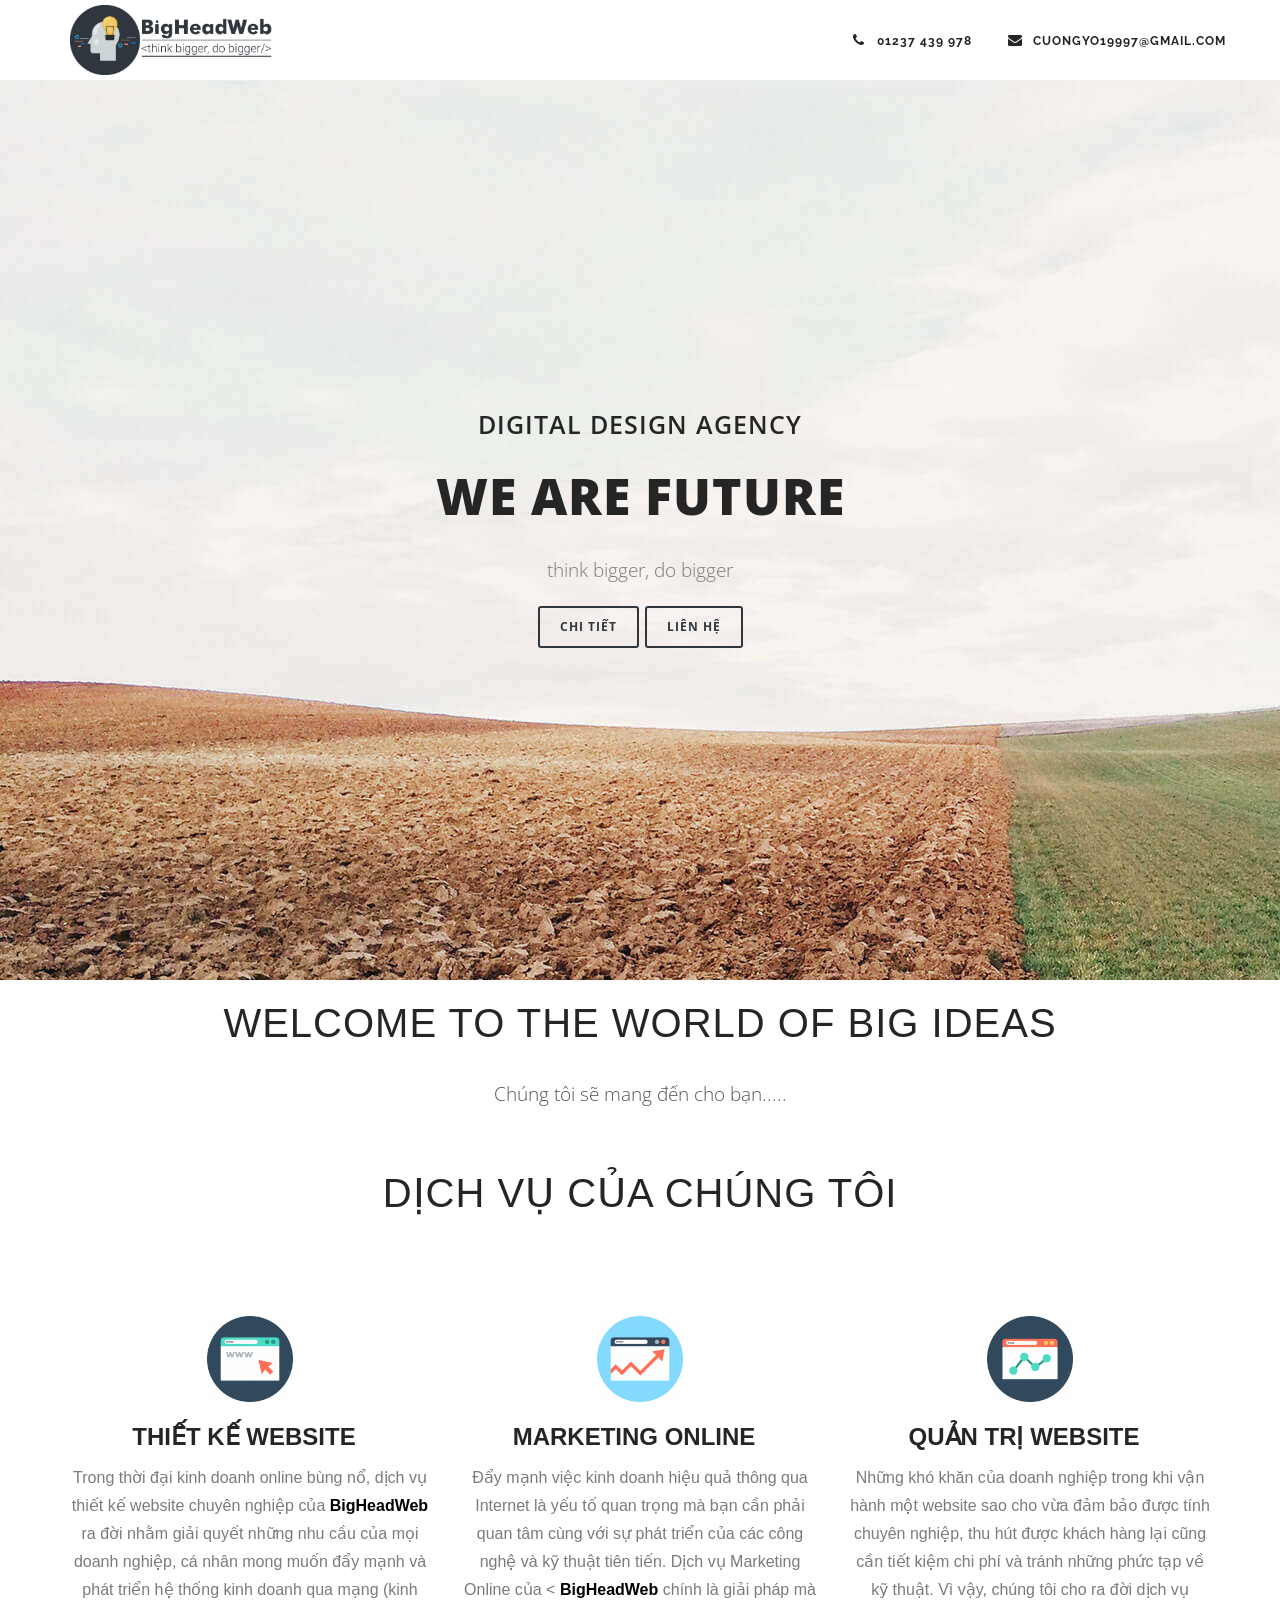
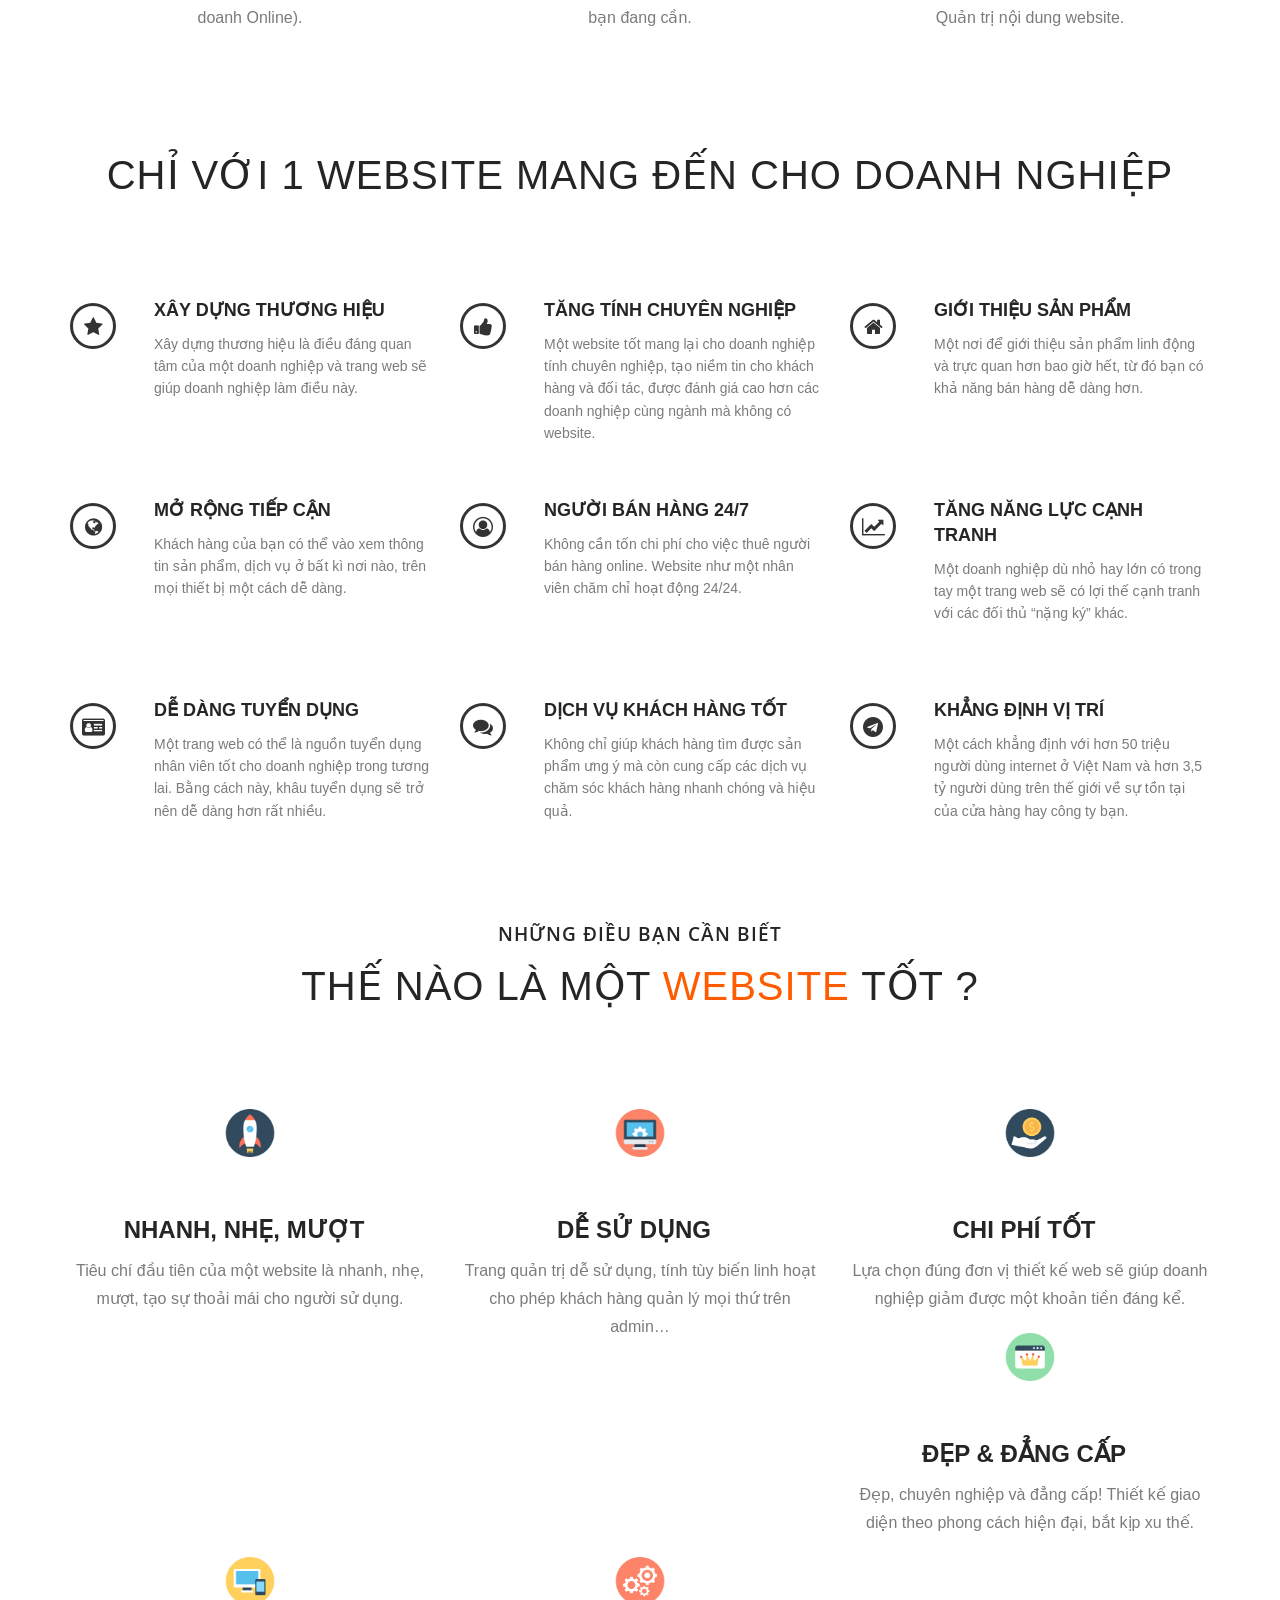
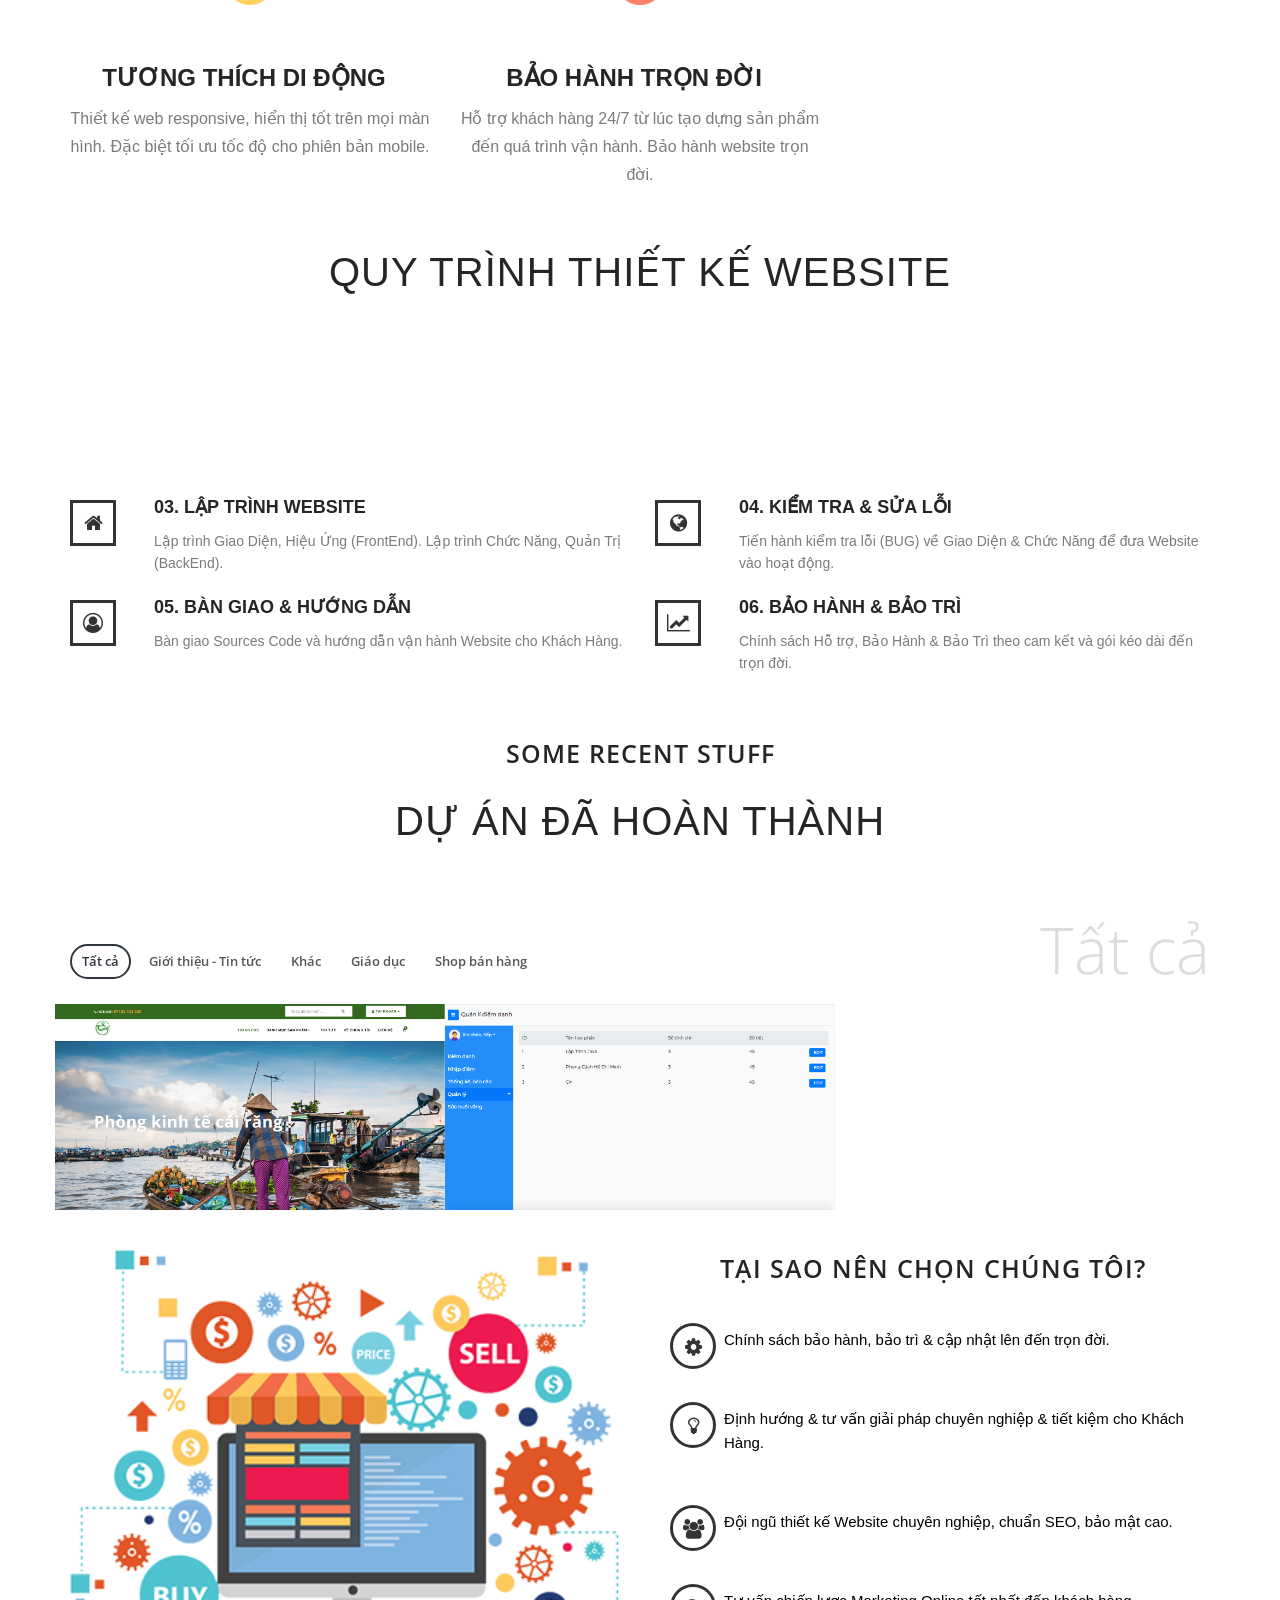
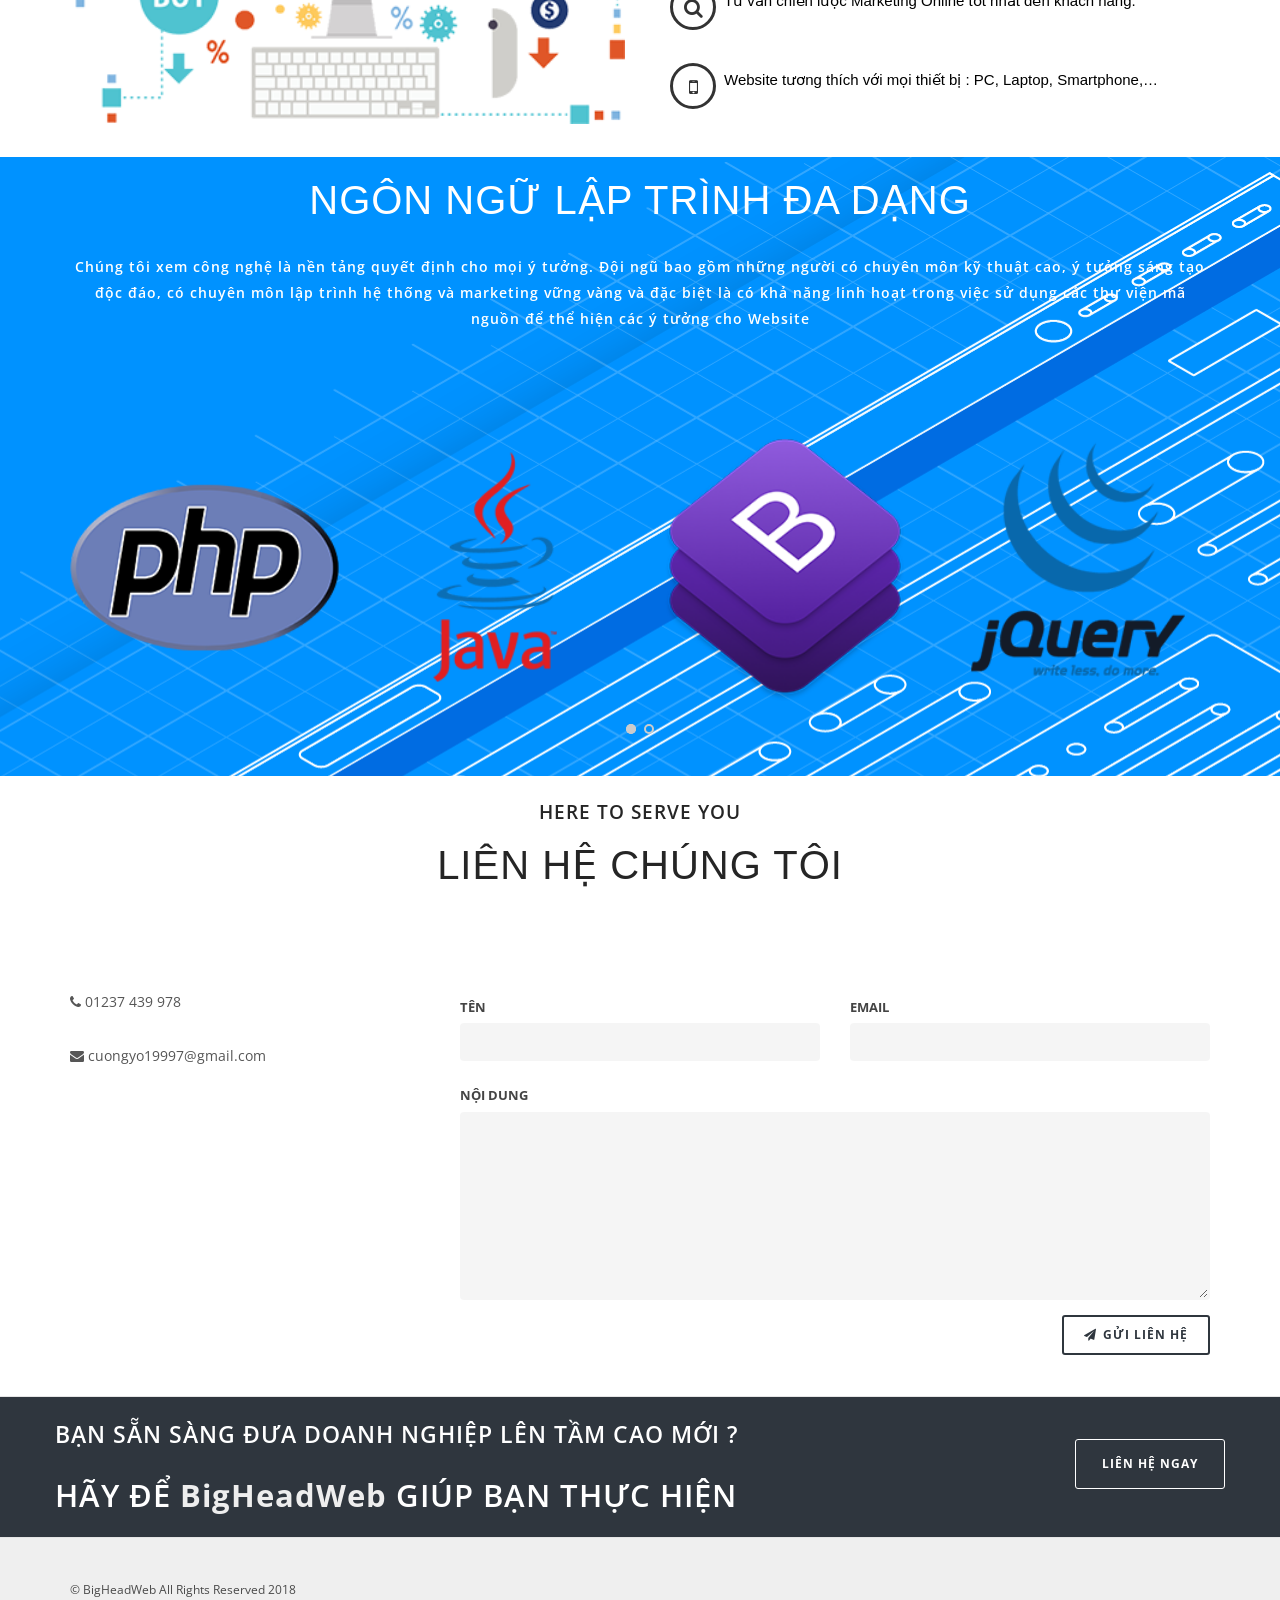
==== commit b7104913: "fixxxx" ====
--- a/index.html
+++ b/index.html
@@ -418,23 +418,8 @@
 	                        </div>
 
 	                        <div class="portfolio-description" data-lightbox="gallery">
-	                            <a title="Photoshop Mock-up!" data-lightbox="gallery-item" href="images/portfolio/80l.jpg"><i class="fa fa-clone"></i></a>
-	                            <a href="portfolio-page-grid-gallery.html"><i class="fa fa-link"></i></a>
-	                        </div>
-	                    </div>
-	                </div>
-	                <!-- end: portfolio item -->
-
-	                <!-- portfolio item -->
-	                <div class="portfolio-item img-zoom shop">
-	                    <div class="portfolio-item-wrap">
-	                        <div class="portfolio-image">
-	                            <a href="#"><img src="img/proj2.png" alt=""></a>
-	                        </div>
-
-	                        <div class="portfolio-description" data-lightbox="gallery">
-	                            <a title="Photoshop Mock-up!" data-lightbox="gallery-item" href="images/portfolio/80l.jpg"><i class="fa fa-clone"></i></a>
-	                            <a href="portfolio-page-grid-gallery.html"><i class="fa fa-link"></i></a>
+	                            <a title="Photoshop Mock-up!" data-lightbox="gallery-item" href="img/quanlidiemdanh.png"><i class="fa fa-clone"></i></a>
+	                            <a href="#"><i class="fa fa-link"></i></a>
 	                        </div>
 	                    </div>
 	                </div>
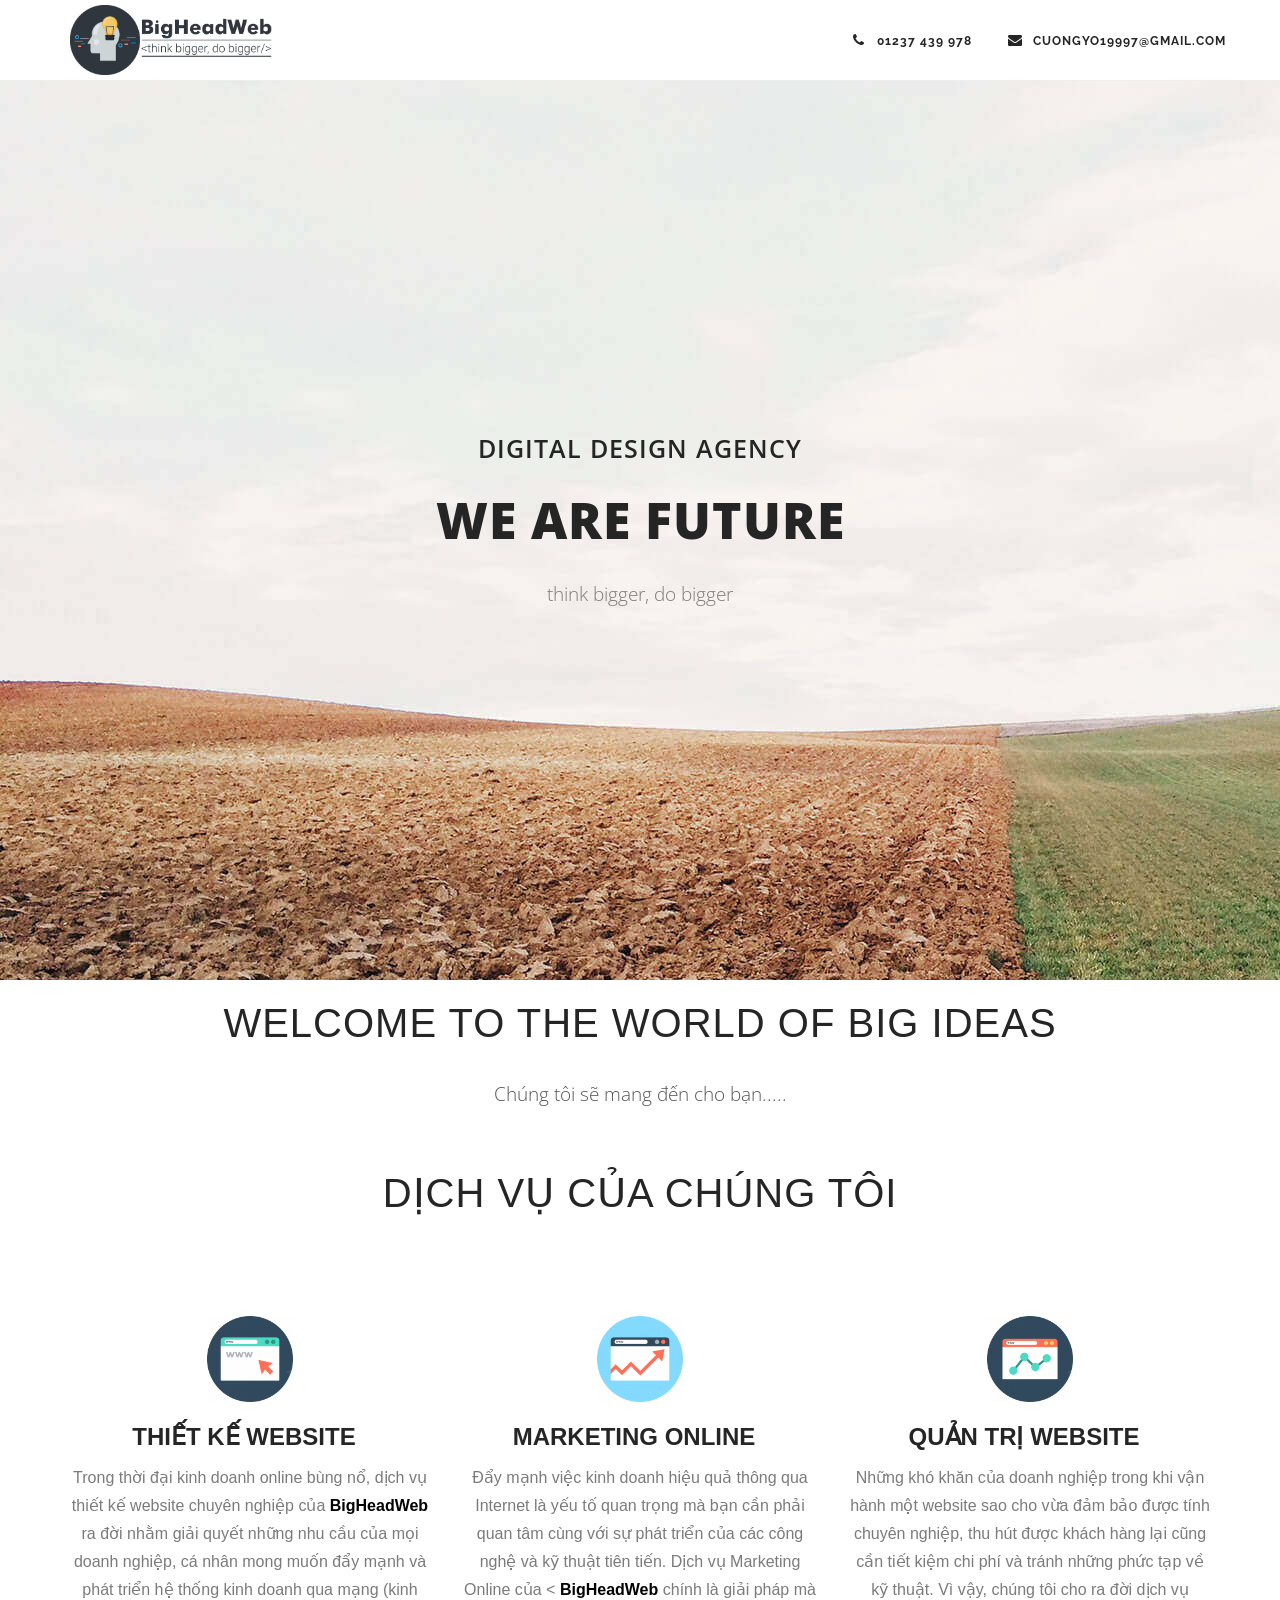
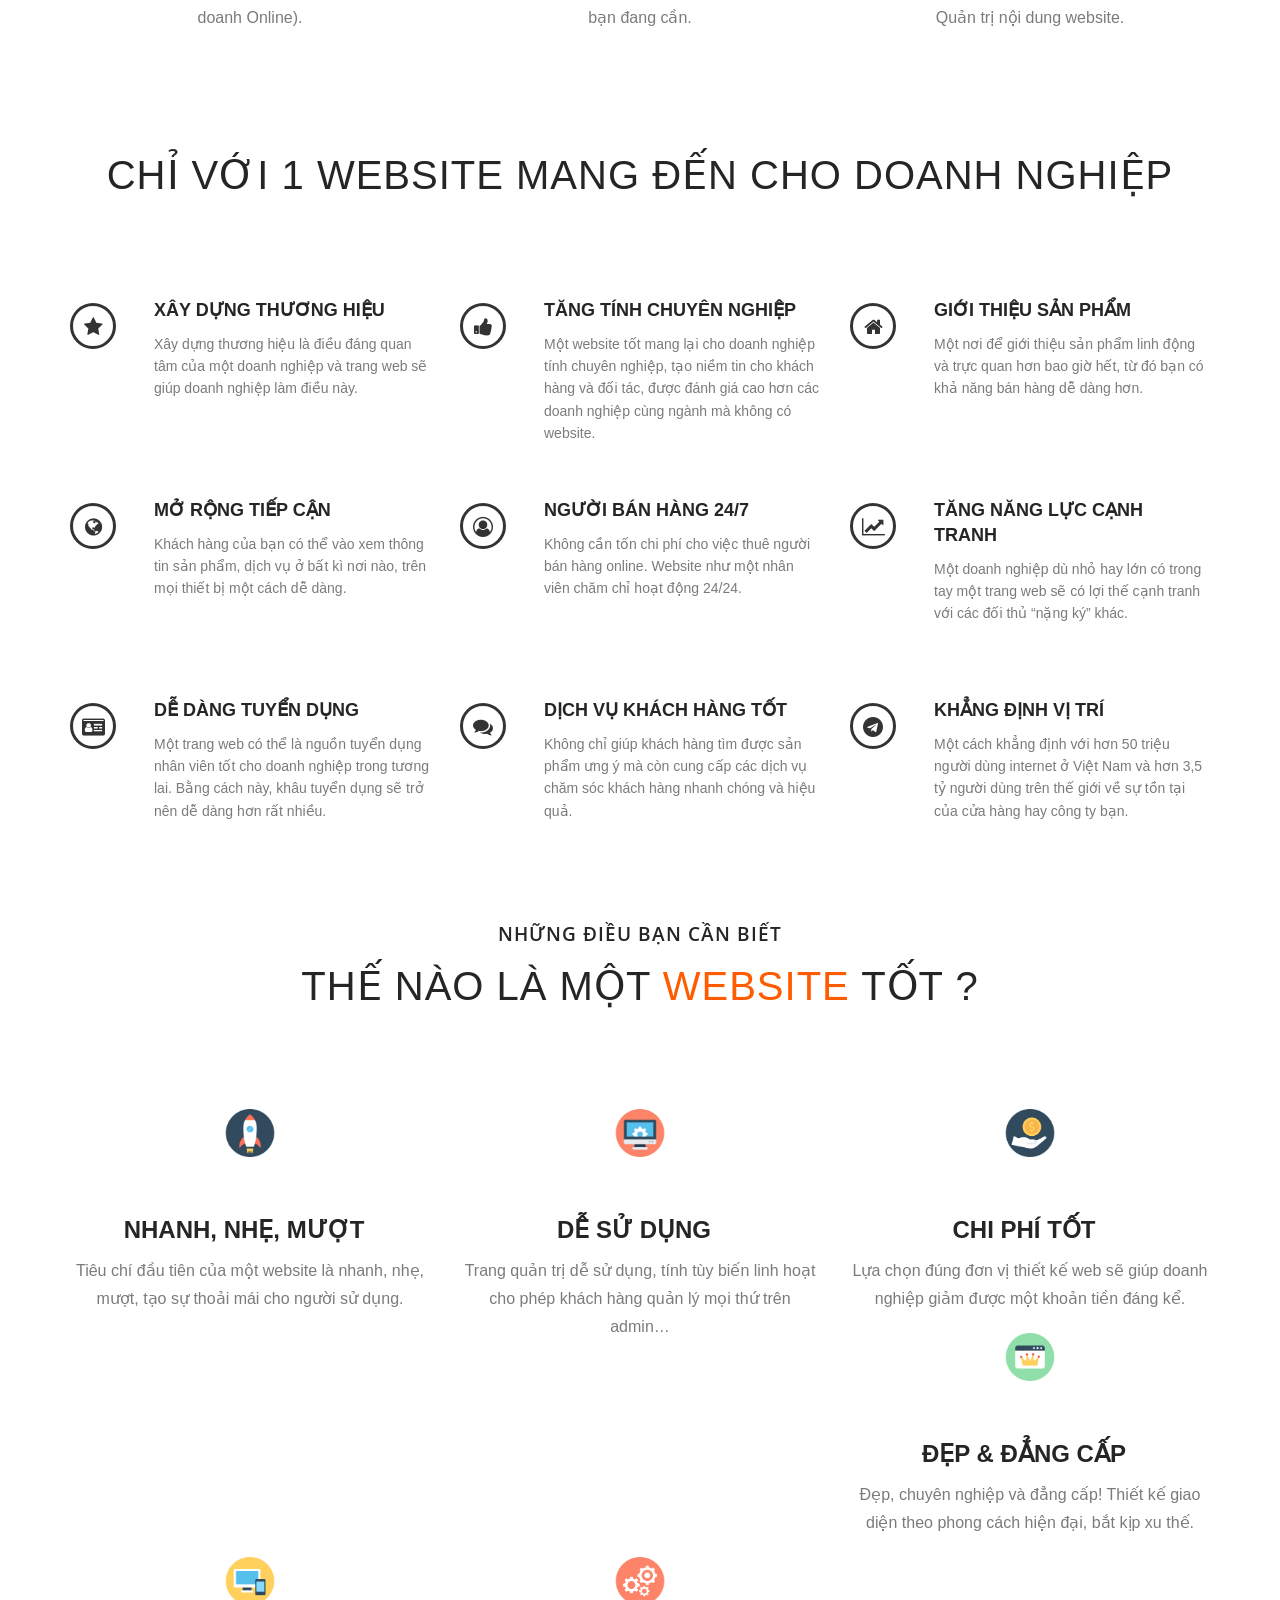
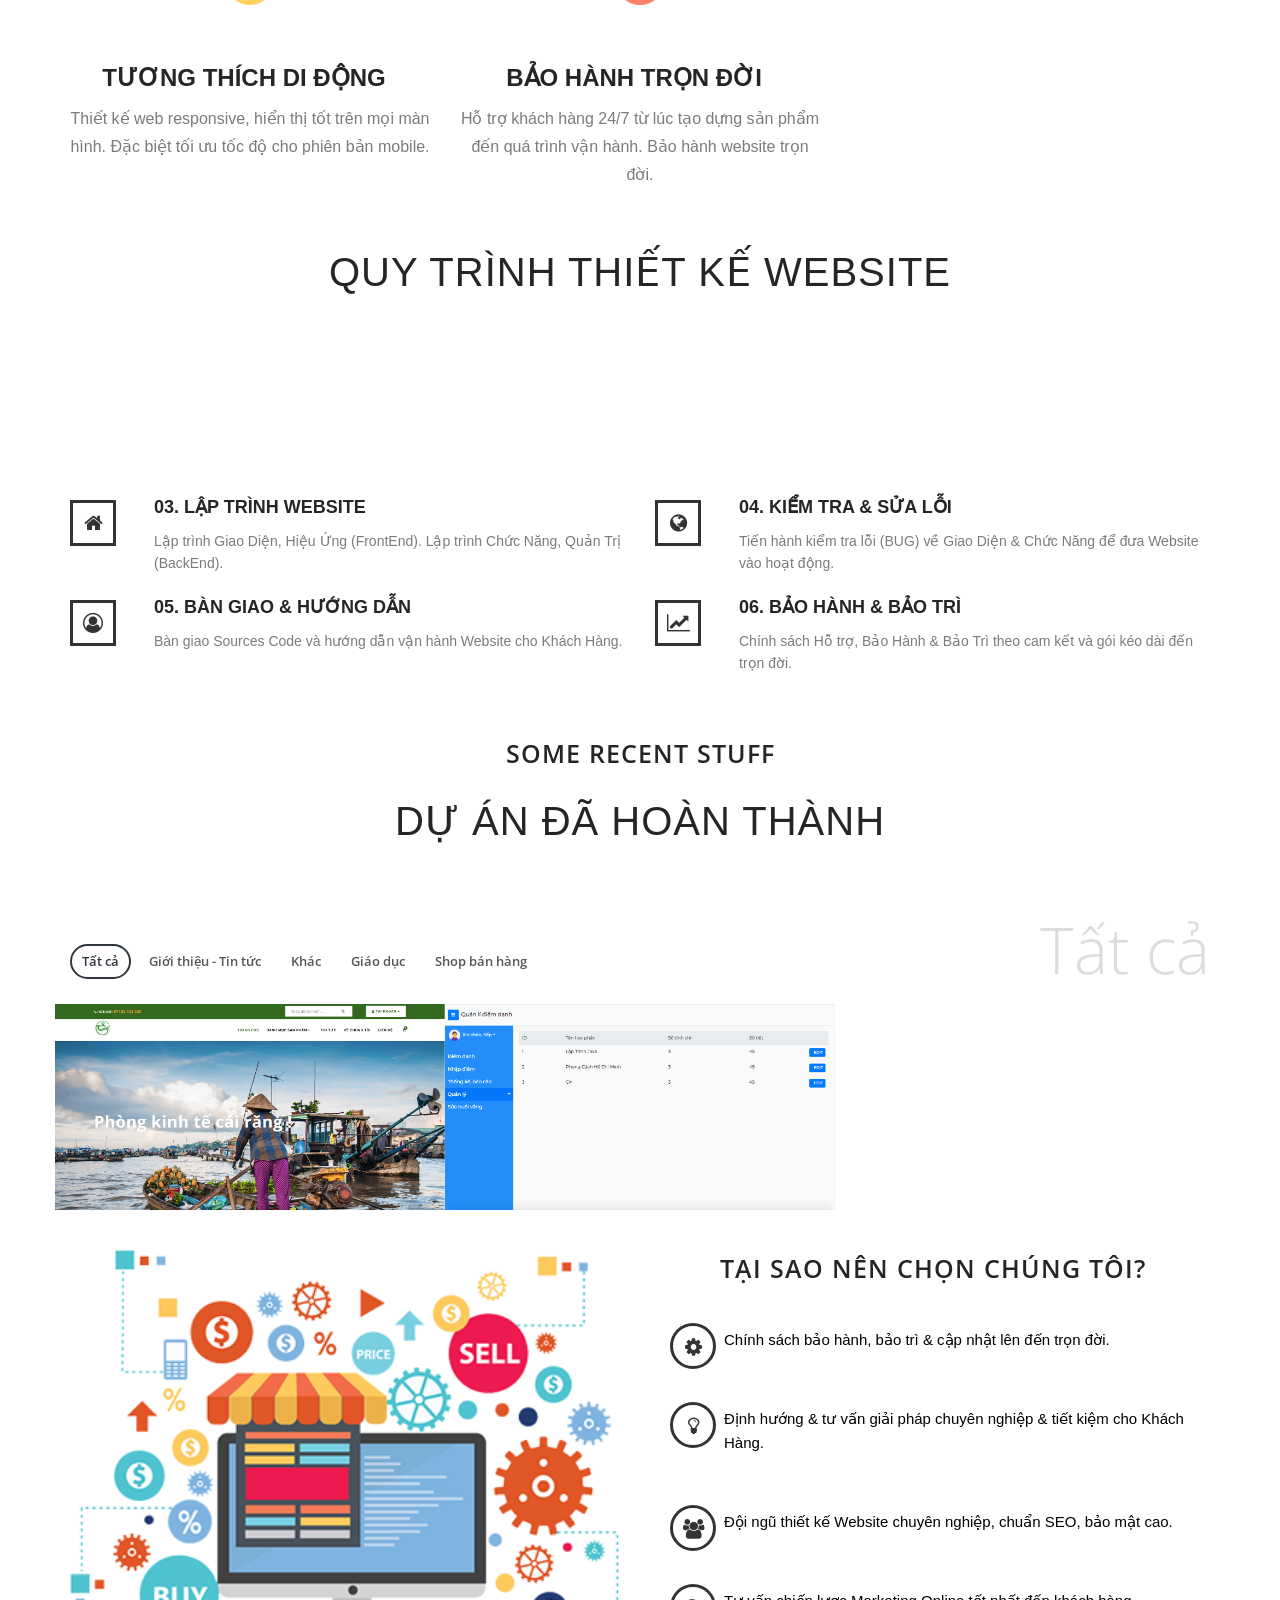
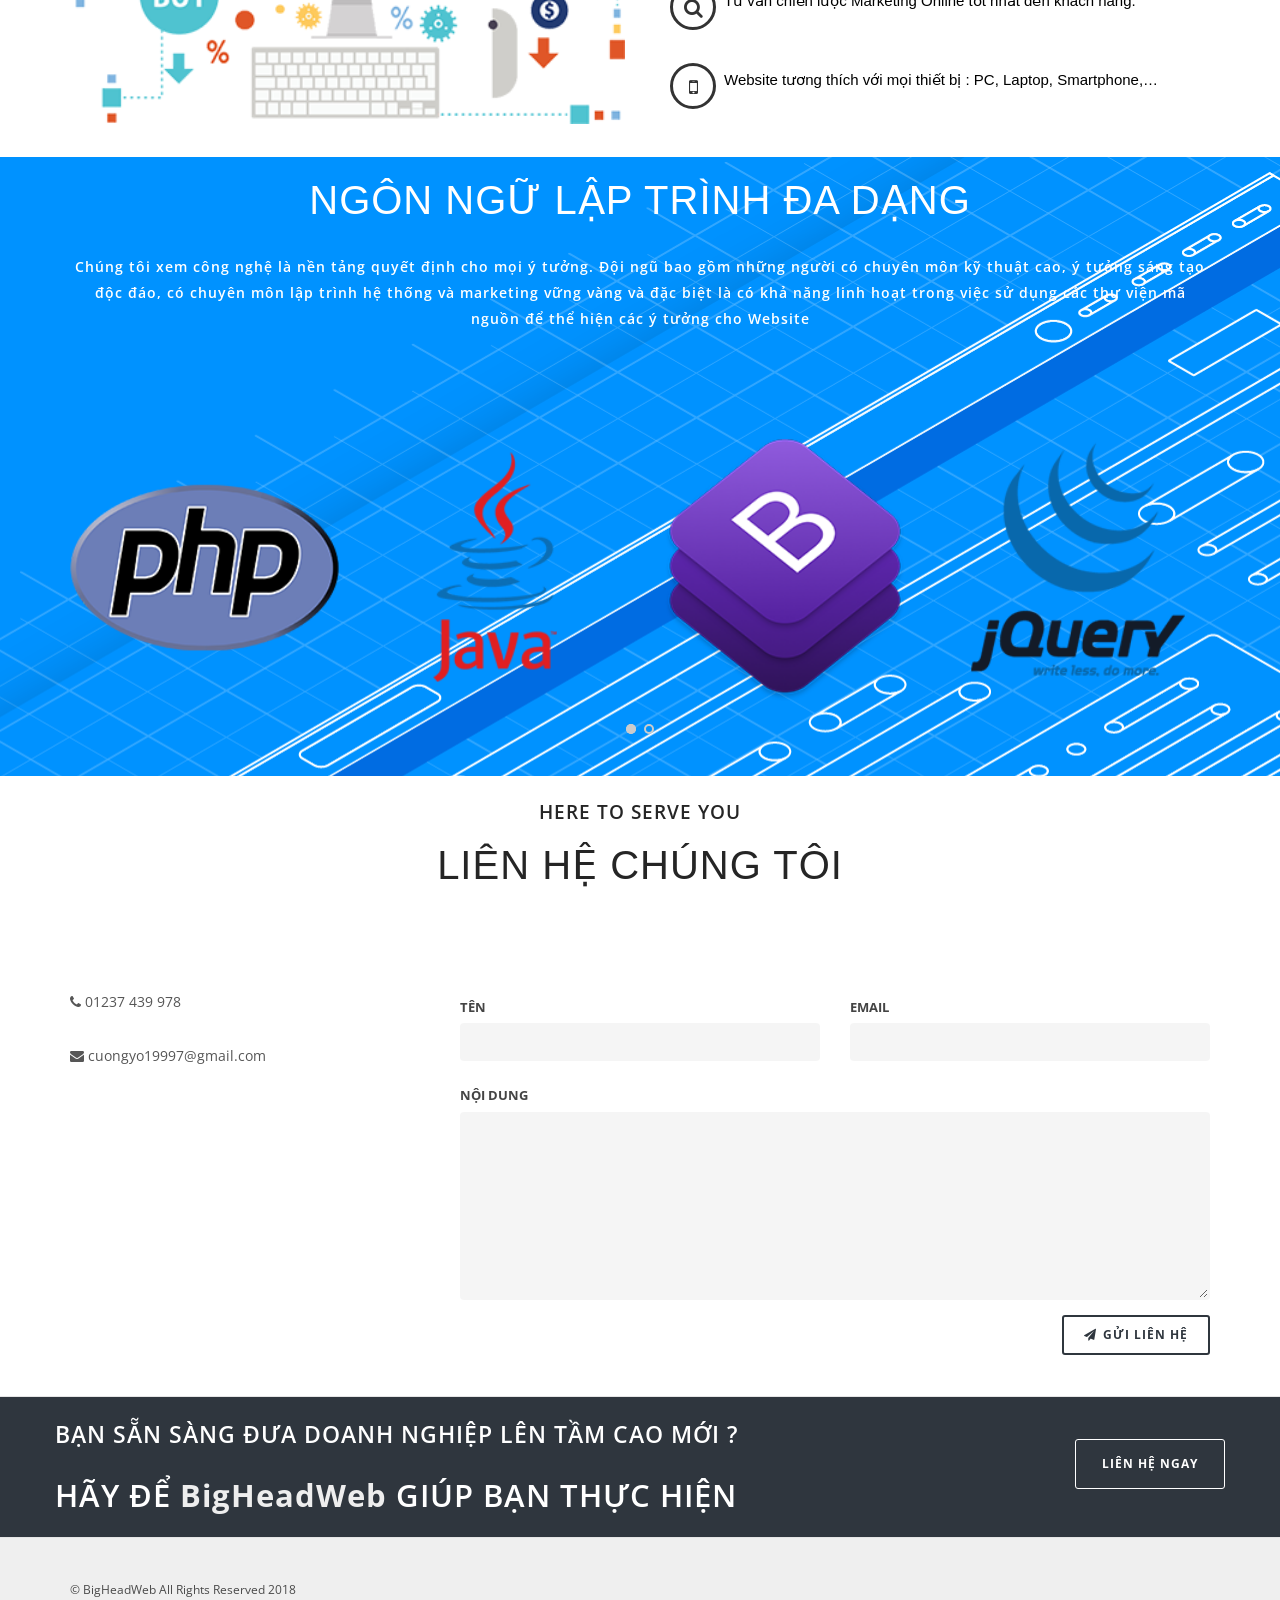
==== commit 0c1095c5: "add icon" ====
--- a/index.html
+++ b/index.html
@@ -3,6 +3,7 @@
 <html lang="en">
 
  <head> <meta name="viewport" content="width=device-width, initial-scale=1" /> 
+ <link rel="icon" href="img/team-logo-single.png" sizes="16x16">
     <meta http-equiv="content-type" content="text/html; charset=utf-8" /> 
     <meta name="author" content="BigHead" /> 
     <meta name="description" content="BigHeadWeb"> 
@@ -61,8 +62,8 @@
 	            <h3>DIGITAL DESIGN AGENCY</h3>
 	            <h1 class="text-medium text-uppercase">WE ARE <span class="text-rotator">SOLUTION,FUTURE,BigHead</span></h1>
 	            <p class="lead">think bigger, do bigger</p>
-	            <a href="https://themeforest.net/item/polo-responsive-multipurpose-html5-template/13708923" class="btn btn-outline">CHI TIẾT</a>
-	            <a href="https://themeforest.net/item/polo-responsive-multipurpose-html5-template/13708923" class="btn btn-outline">LIÊN HỆ</a>
+	            <!-- <a href="https://themeforest.net/item/polo-responsive-multipurpose-html5-template/13708923" class="btn btn-outline">CHI TIẾT</a>
+	            <a href="https://themeforest.net/item/polo-responsive-multipurpose-html5-template/13708923" class="btn btn-outline">LIÊN HỆ</a> -->
 	        </div>
 	    </div>
 	</section>
